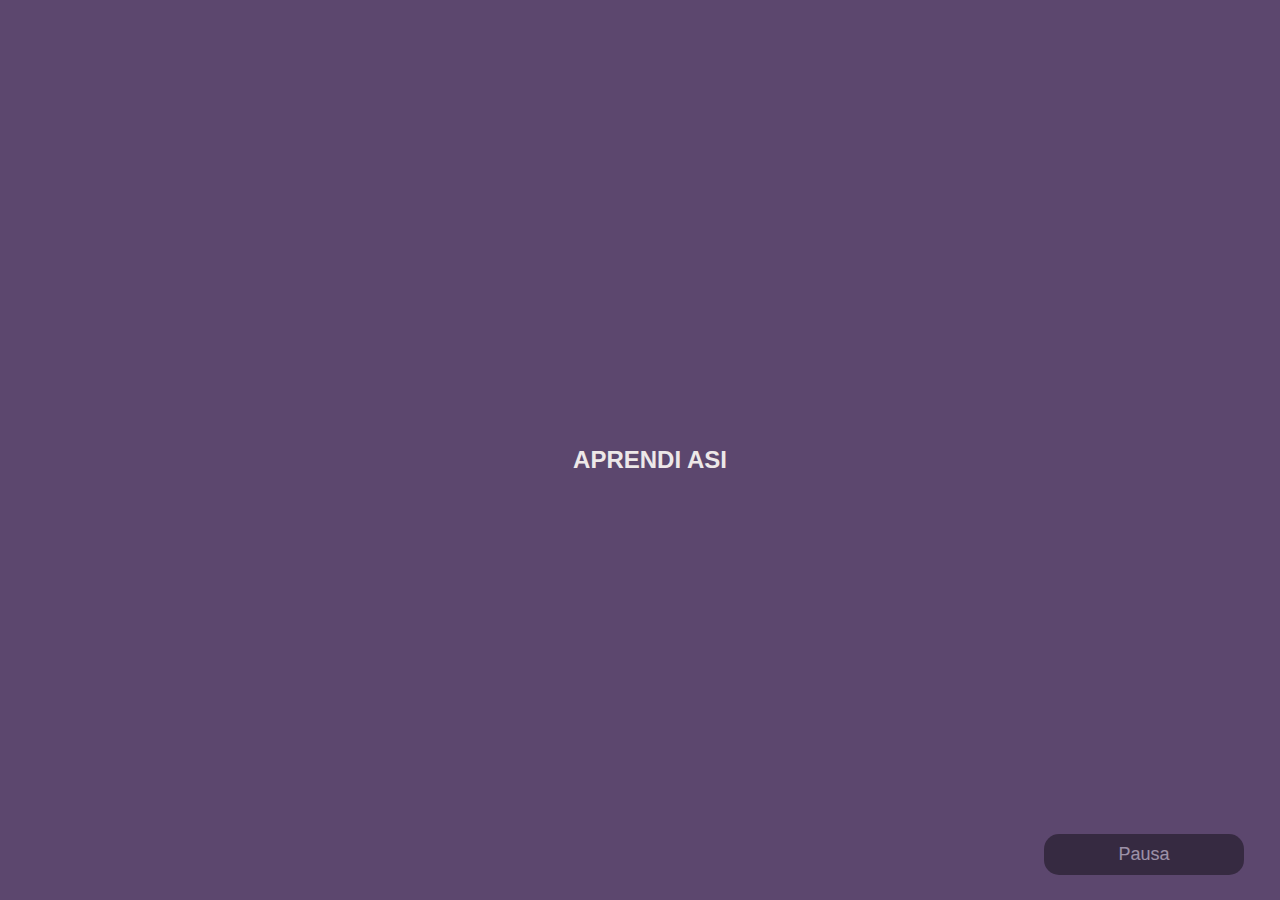
==== index.html @ 748869e6 "hace funcionar div de video con overlay" ====
<!doctype html>
<html lang="es">
<head>
    <meta charset="UTF-8">
    <meta name="viewport" content="width=device-width, initial-scale=1.0">
    <title>Document</title>
    <link rel="stylesheet" href="styles.css">
</head>
<body>
    <section class="scroll-wrapper">
        

        <article class="scroll-element">

            <div class="video-container">
                <video autoplay muted loop id="videoUno" onclick="myFunction()">
                    <source src="video/01-exterior.mp4" type="video/mp4" />
                </video>
                <div class="caption">
                    <div class="caja-texto">
                    <h2>APRENDI ASI</h2>
                </div>
                    <button id="myBtn" onclick="myFunction()">Pausa</button>
                </div>
            </div>
        </article>
        <article class="scroll-element">
            <h1>
                Pag2
            </h1>
            <p>
                Lorem, ipsum dolor sit amet consectetur adipisicing elit. Rerum, vitae minus impedit minima natus dolore? Impedit velit sequi, doloremque aut, corporis culpa alias quas quasi quos necessitatibus fuga dolorum! Est.
            </p>
        </article>
        <article class="scroll-element">
            <h1>
                Pag3
            </h1>
            <p>
                Lorem, ipsum dolor sit amet consectetur adipisicing elit. Rerum, vitae minus impedit minima natus dolore? Impedit velit sequi, doloremque aut, corporis culpa alias quas quasi quos necessitatibus fuga dolorum! Est.
            </p>
        </article>
    </section>


    <script src="scripts.js"></script>

</body>
</html>
---- styles.css ----
* {
    margin: 0;
    box-sizing: border-box;
    font-family: Arial, Helvetica, sans-serif;
}

.scroll-wrapper {
    height: 100vh;
    height: 100dvh;
    overflow-y: scroll;
    scroll-snap-type: y mandatory;
}

.scroll-element {
    height: 100vh;
    scroll-snap-align: start;
    overflow: hidden;
}

/* Style the video: 100% width and height to cover the entire window 
#myVideo {
    position: static;
    right: 0;
    top: 0;
    min-width: 100%;
    min-height: 100%;
    z-index: -1;
    overflow: hidden;
  }

  */
  
  /* Add some content at the bottom of the video/page */
  .content {
    position: relative;
    right: 0;
    top: 0;
    z-index: 1;
    height: 100dvh;
    width: 80%;
    background: linear-gradient(to right, #000000dd, #00000000);
    color: #f1f1f1;
    line-height: 2em;
    padding: 0dvh 10dvw;
  }

  
  
  /* Style the button used to pause/play the video */
  #myBtn {
    width: 200px;
    font-size: 18px;
    padding: 10px;
    border: none;
    border-radius: 15px;
    background: #000;
    color: #fff;
    cursor: pointer;
    opacity: 40%;
    position: relative;
    top: 90%;
    left: 90%;
    transform: translateX(-50%);
  }
  
  #myBtn:hover {
    background: #ddd;
    color: black;
  }



  /* VIDEO CONTAINER */

.video-container {
    height: 100%;
    width: 100%;
    position: relative;
}

.video-container video {
  width: 100%;
  height: 100%;
  position: absolute;
  object-fit: cover;
  z-index: 0;
}

/* Just styling the content of the div, the *magic* in the previous rules */
.video-container .caption {
  height: 100dvh;
  color: #f1f1f1;
  line-height: 2em;
  padding: 0dvh;
  z-index: 1;
  position: relative;
  color: #ede8e8;
  padding: 10px;
  background: #301647c9;
}

.video-container .caja-texto {
  position: relative;
  z-index: 1;
  width: 100cqw;
  top: 50dvh;
  -ms-transform: translateY(-50%);
  transform: translateY(-50%);
  text-align: center;
}


.video-container .caja-texto p, h1 {
  line-height: 2em;
  margin-bottom: 1em;
  z-index: 1;
}
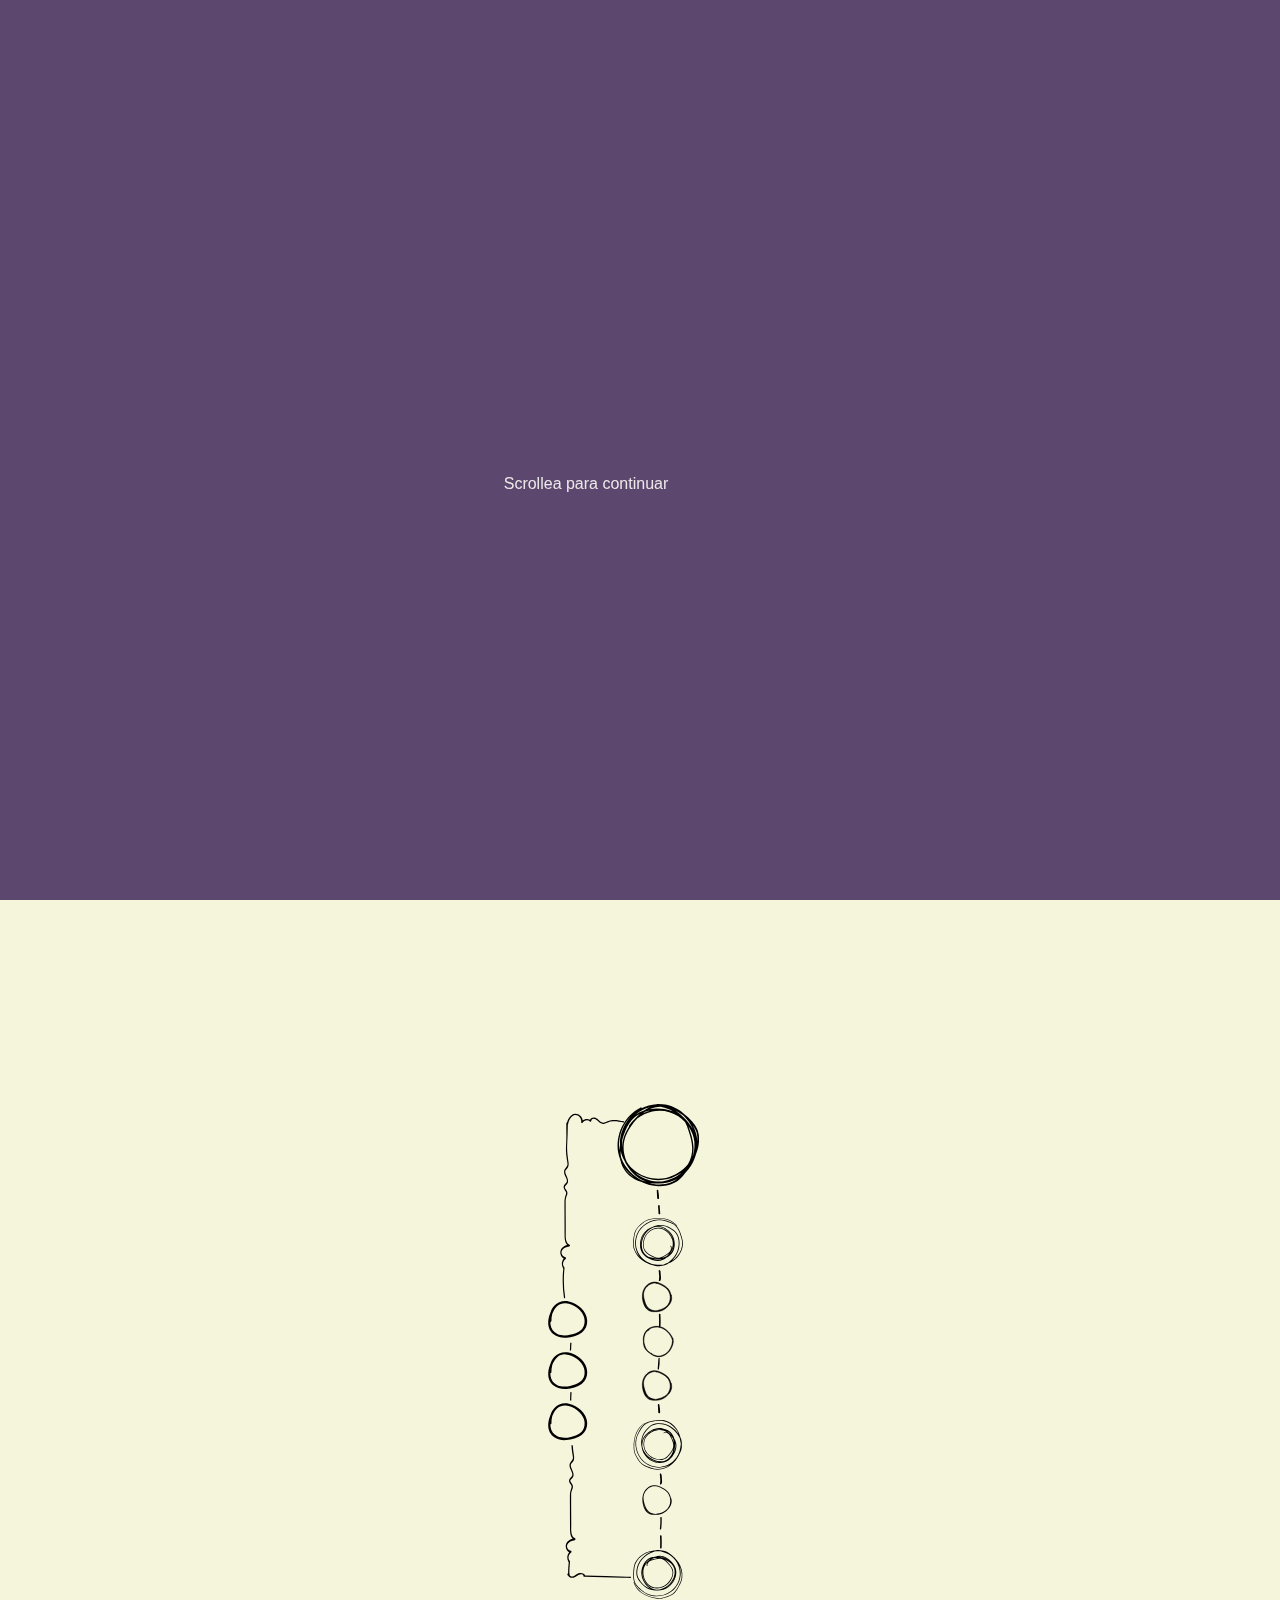
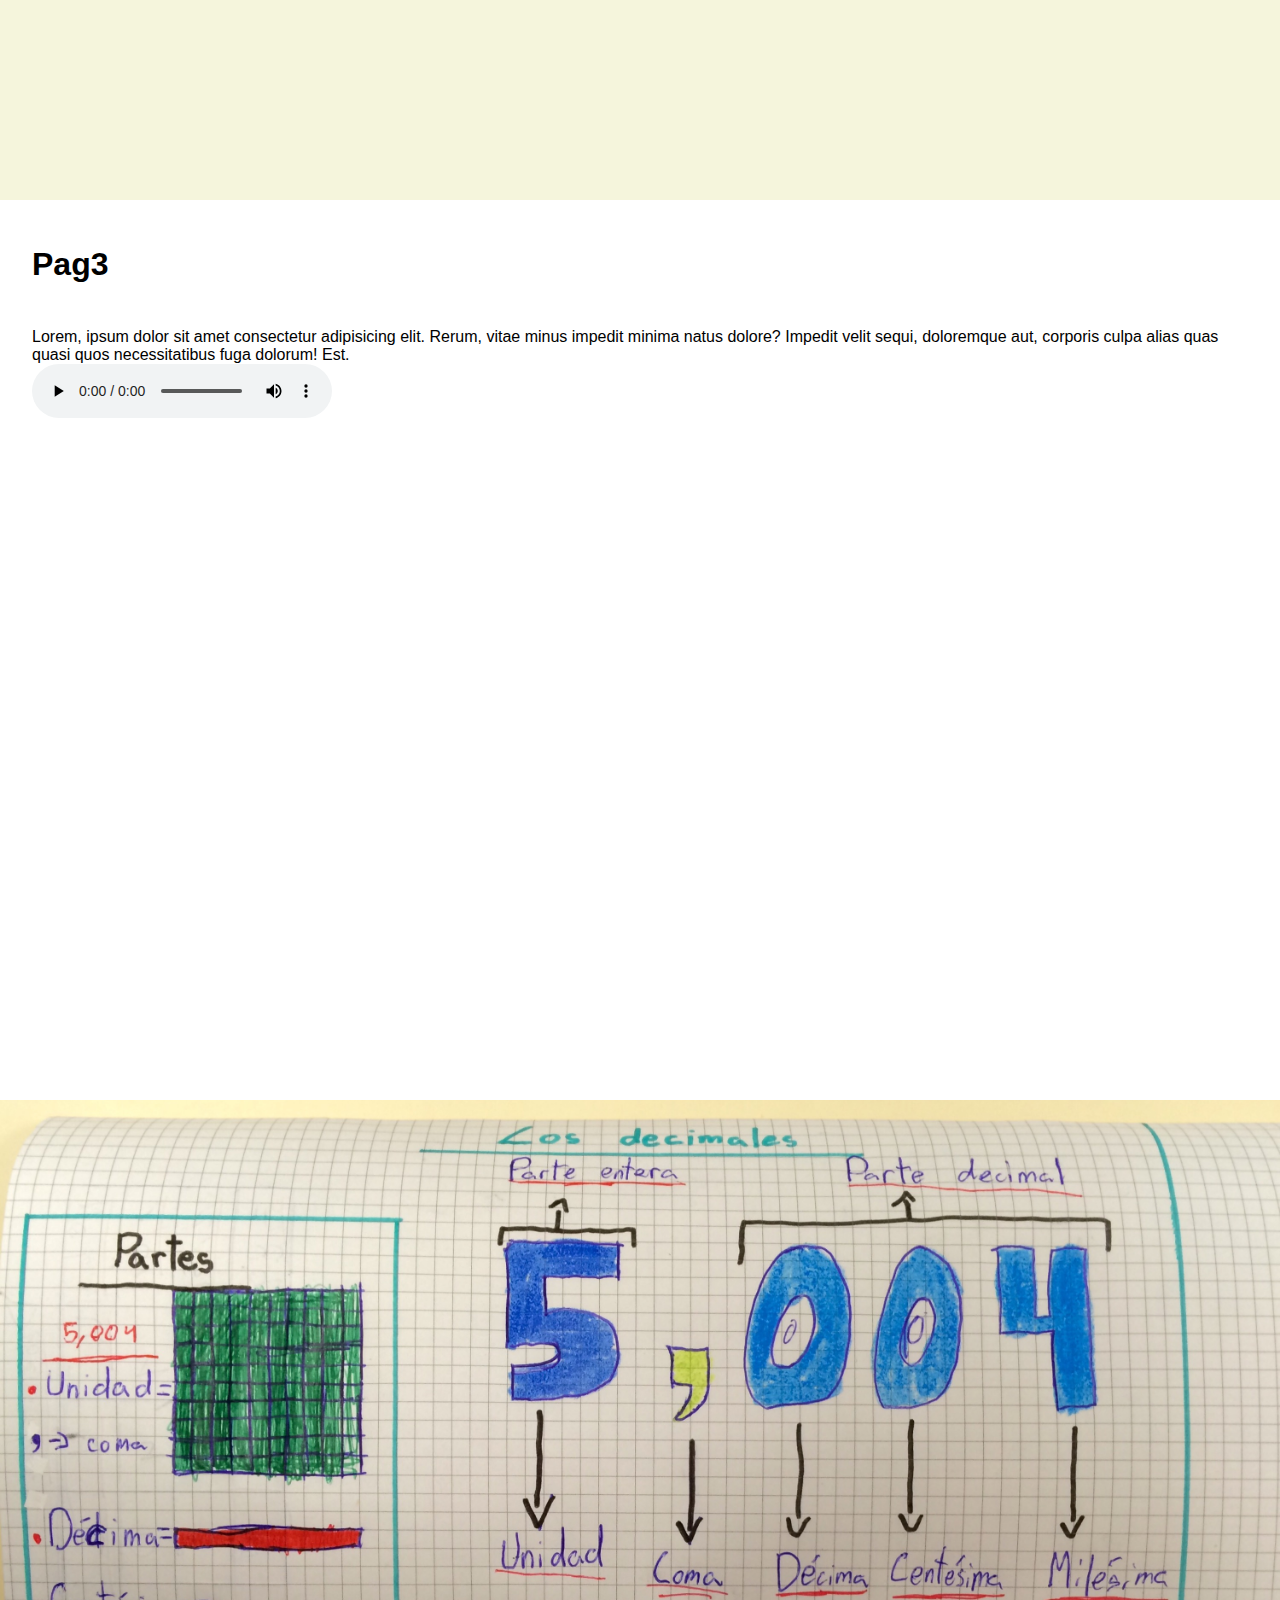
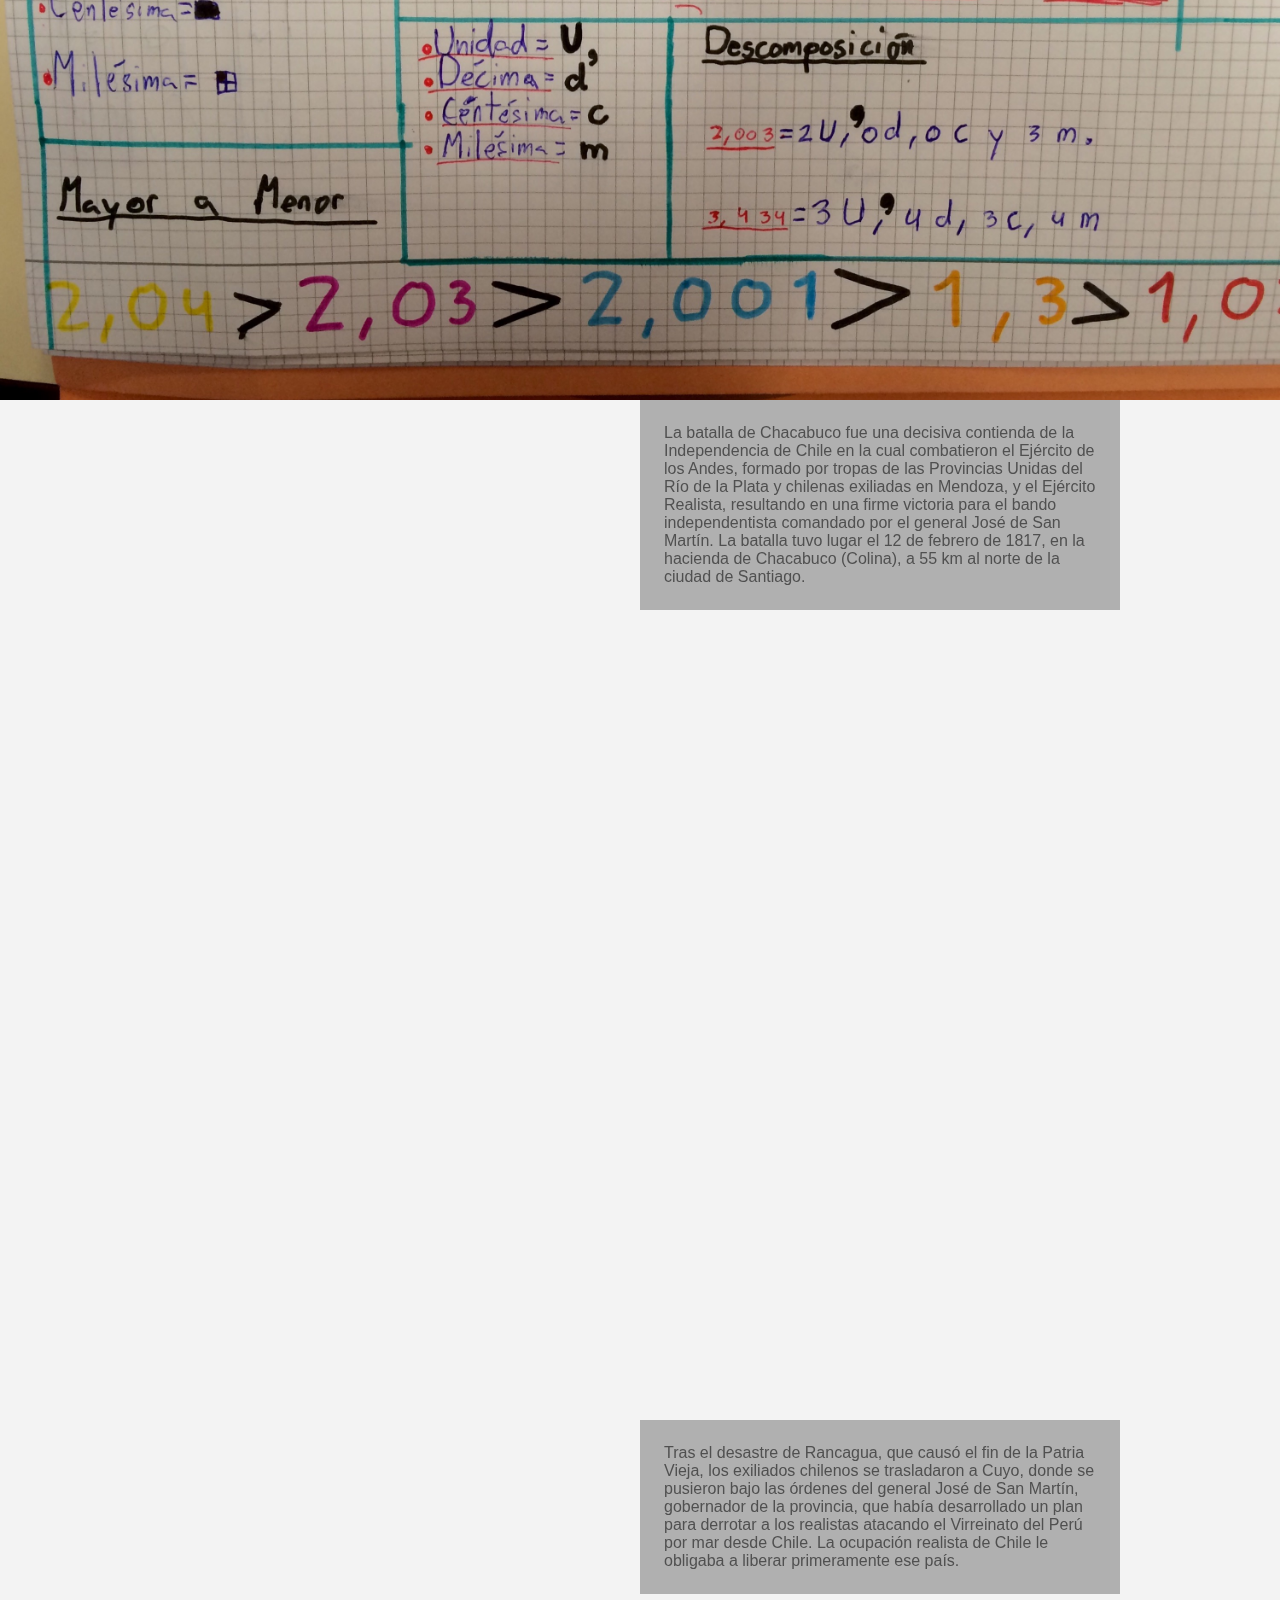
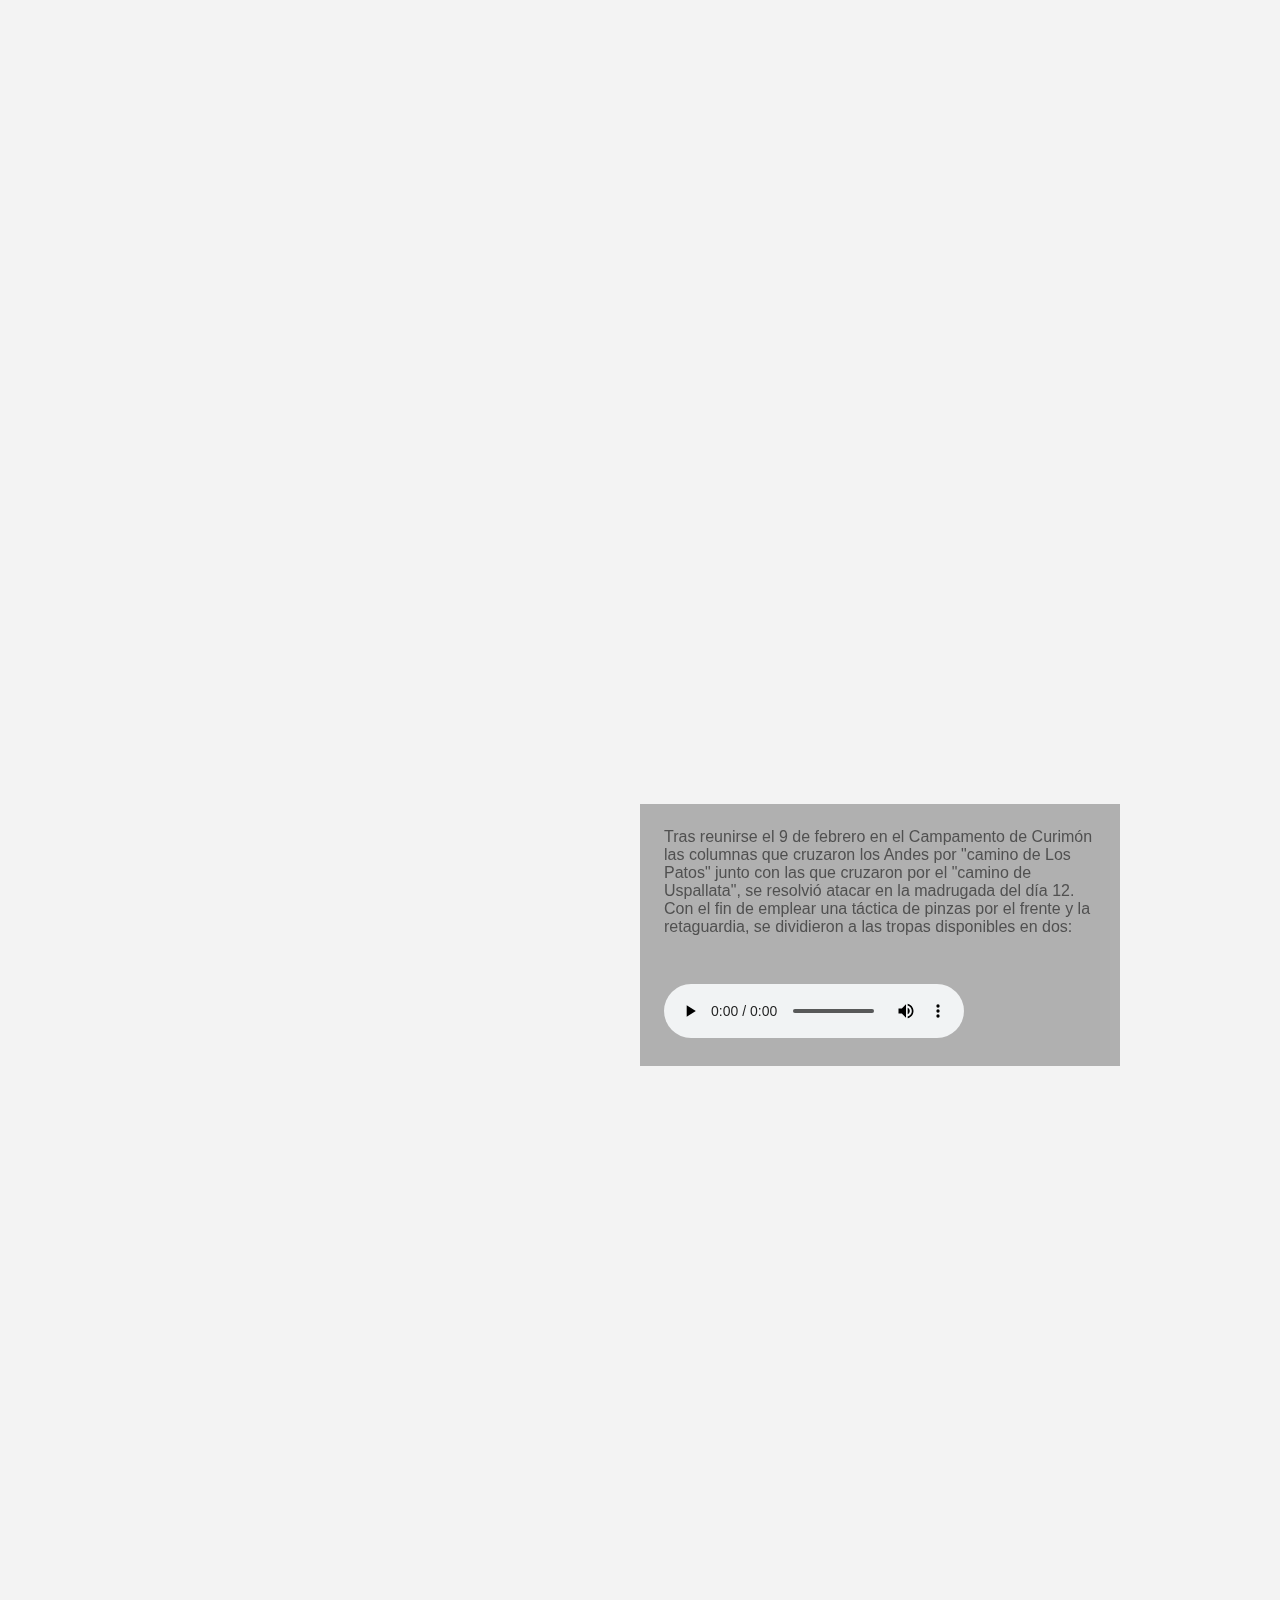
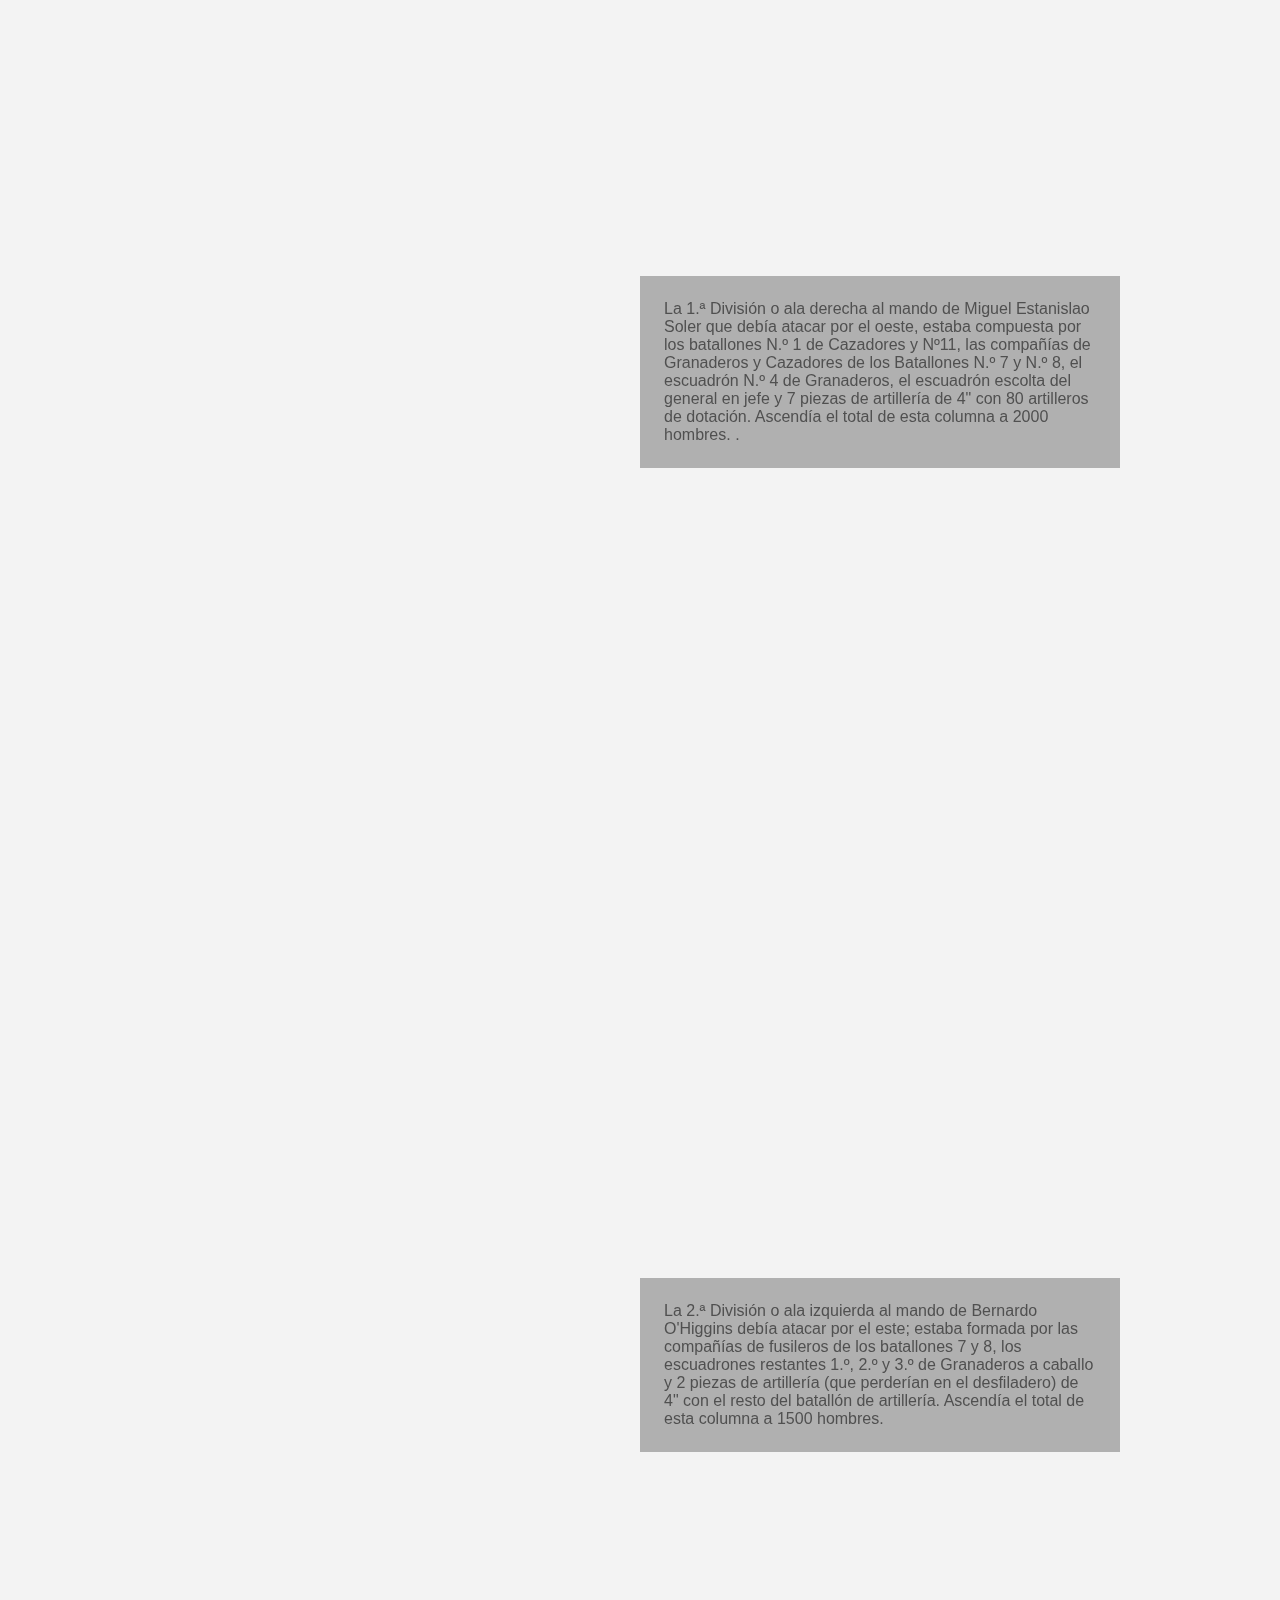
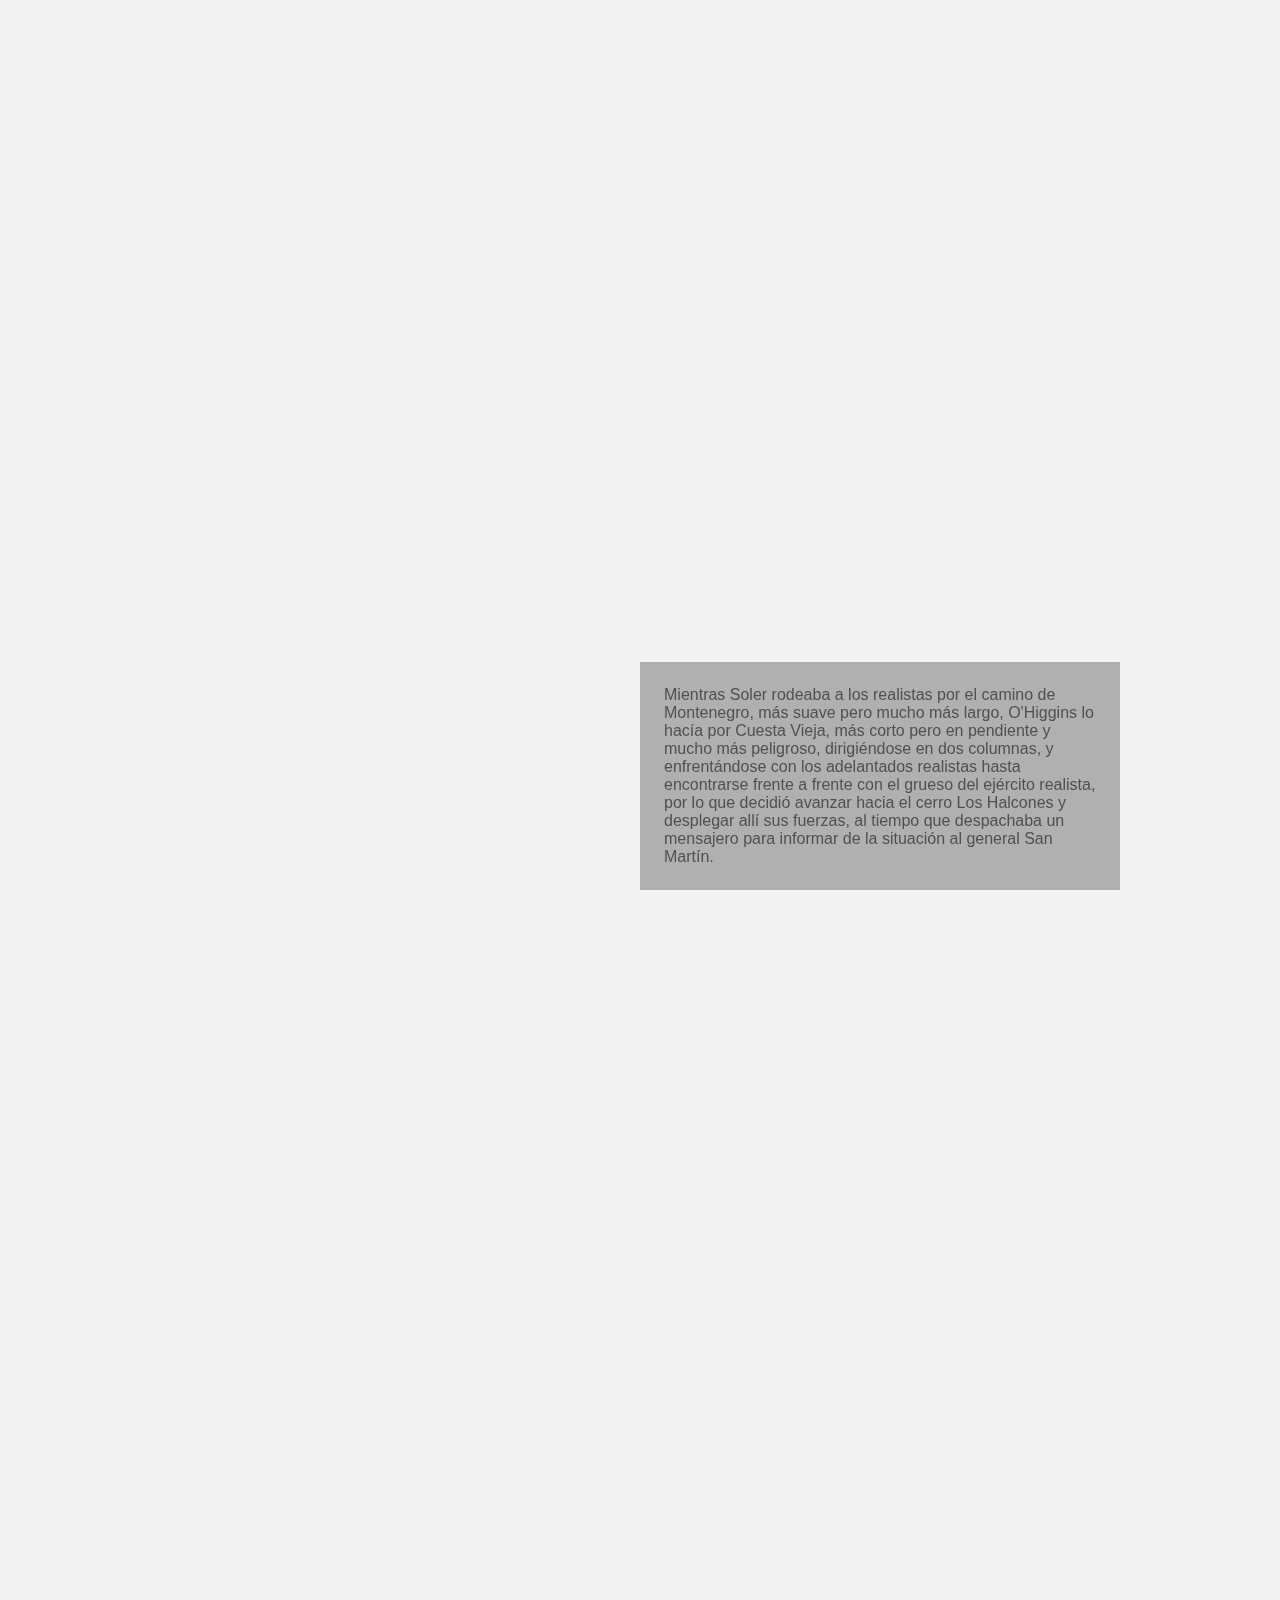
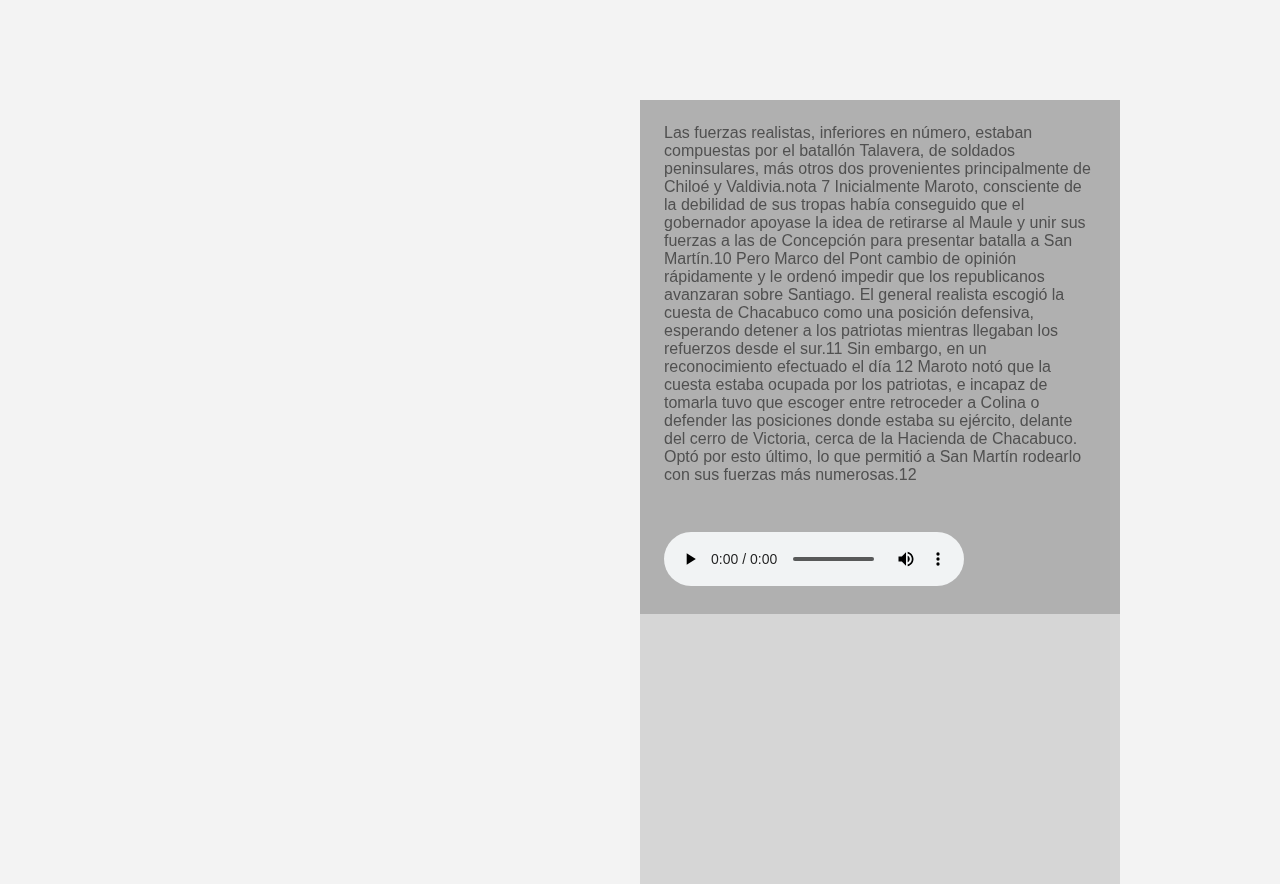
==== commit e3aaaefe: "corrige scripts" ====
--- a/index.html
+++ b/index.html
@@ -5,45 +5,167 @@
     <meta name="viewport" content="width=device-width, initial-scale=1.0">
     <title>Document</title>
     <link rel="stylesheet" href="styles.css">
+    <link rel="stylesheet" href="scrollys.css">
+    <link
+    rel="stylesheet"
+    href="https://cdn.jsdelivr.net/npm/@vime/core@^5/themes/default.css"
+    />
+    <link
+    rel="stylesheet"
+    href="https://cdn.jsdelivr.net/npm/@vime/core@^5/themes/light.css"
+    />
+  
+
 </head>
 <body>
-    <section class="scroll-wrapper">
-        
+  <main>
 
-        <article class="scroll-element">
+    <section class="vh100">
+        <div class="video-container" onclick="myFunction()">
+          <video autoplay muted loop id="videoUno" >
+            <source src="video/01-exterior.mp4" type="video/mp4" />
+          </video>
+          
+          <div class="caption">
+            <div class="caja-texto" style="max-width: 90vw;">
+              <p>
+              <img style="max-height: 15vh; max-width: 90vw;" src="https://loaprendimosasi.my.canva.site/images/6c70f011509b81d2789401a1f69ea24f.png" alt="">
+              </p>
+               <p>Scrollea para continuar</p>
+            </div>
+          </div>
+        </div>
+      </section>
 
-            <div class="video-container">
-                <video autoplay muted loop id="videoUno" onclick="myFunction()">
-                    <source src="video/01-exterior.mp4" type="video/mp4" />
-                </video>
-                <div class="caption">
-                    <div class="caja-texto">
-                    <h2>APRENDI ASI</h2>
-                </div>
-                    <button id="myBtn" onclick="myFunction()">Pausa</button>
-                </div>
-            </div>
-        </article>
-        <article class="scroll-element">
-            <h1>
-                Pag2
-            </h1>
+      <section class="vh100 mapa">
+        <div class="esquema">
+          <img src="img/diagrama.svg" alt="" style="width: 300px;">
+        </div>
+      </section>
+
+      <section class="vh100 p2">
+        <div class="container">
+        <h1>Pag3</h1>
+        <p>
+            Lorem, ipsum dolor sit amet consectetur adipisicing elit. Rerum, vitae minus impedit minima natus dolore? Impedit velit sequi, doloremque aut, corporis culpa alias quas quasi quos necessitatibus fuga dolorum! Est.
+        </p>
+        <audio controls>
+            <source src="assets/grenade-bounce.mp3">
+        </audio>
+    </div>
+    </section>
+
+    <section id="scrolly">
+        <div class="sticky-thing">
+          <p></p>
+        </div>
+
+        <aside>
+          <div class="step" style="position: 50% 50%;" data-step="La batalla" data-size="110%" data-position="50% 50%">
+            <p>La batalla de Chacabuco fue una decisiva contienda de la Independencia de Chile en la cual combatieron el Ejército de los Andes, formado por tropas de las Provincias Unidas del Río de la Plata y chilenas exiliadas en Mendoza, y el Ejército Realista, resultando en una firme victoria para el bando independentista comandado por el general José de San Martín. La batalla tuvo lugar el 12 de febrero de 1817, en la hacienda de Chacabuco (Colina), a 55 km al norte de la ciudad de Santiago. </p>
+          </div>
+          <div class="step" data-step="Antecedentes" data-size="180%" data-position="80% 50%">
+            <p>Tras el desastre de Rancagua, que causó el fin de la Patria Vieja, los exiliados chilenos se trasladaron a Cuyo, donde se pusieron bajo las órdenes del general José de San Martín, gobernador de la provincia, que había desarrollado un plan para derrotar a los realistas atacando el Virreinato del Perú por mar desde Chile. La ocupación realista de Chile le obligaba a liberar primeramente ese país.</p>
+          </div>
+          <div class="step" data-step="Batalla" data-size="200%" data-position="10% 80%">
+            <p>Tras reunirse el 9 de febrero en el Campamento de Curimón las columnas que cruzaron los Andes por "camino de Los Patos" junto con las que cruzaron por el "camino de Uspallata", se resolvió atacar en la madrugada del día 12. Con el fin de emplear una táctica de pinzas por el frente y la retaguardia, se dividieron a las tropas disponibles en dos:
+            </p>
             <p>
-                Lorem, ipsum dolor sit amet consectetur adipisicing elit. Rerum, vitae minus impedit minima natus dolore? Impedit velit sequi, doloremque aut, corporis culpa alias quas quasi quos necessitatibus fuga dolorum! Est.
+            <audio controls>
+                <source src="assets/grenade-bounce.mp3" type="audio/mpeg">
+                Your browser does not support the audio tag.
+              </audio>
             </p>
-        </article>
-        <article class="scroll-element">
-            <h1>
-                Pag3
-            </h1>
+          </div>
+          <div class="step" data-step="Batalla" data-size="180%" data-position="80% 90%">
+            <p>La 1.ª División o ala derecha al mando de Miguel Estanislao Soler que debía atacar por el oeste, estaba compuesta por los batallones N.º 1 de Cazadores y Nº11, las compañías de Granaderos y Cazadores de los Batallones N.º 7 y N.º 8, el escuadrón N.º 4 de Granaderos, el escuadrón escolta del general en jefe y 7 piezas de artillería de 4" con 80 artilleros de dotación. Ascendía el total de esta columna a 2000 hombres.
+              .</p>
+          </div>
+          <div class="step" data-step="Batalla" data-size="180%" data-position="10% 90%">
+            <p>La 2.ª División o ala izquierda al mando de Bernardo O'Higgins debía atacar por el este; estaba formada por las compañías de fusileros de los batallones 7 y 8, los escuadrones restantes 1.º, 2.º y 3.º de Granaderos a caballo y 2 piezas de artillería (que perderían en el desfiladero) de 4" con el resto del batallón de artillería. Ascendía el total de esta columna a 1500 hombres.</p>
+          </div>
+          <div class="step" data-step=" " data-size="190%" data-position="80% 50%">
+            <p>Mientras Soler rodeaba a los realistas por el camino de Montenegro, más suave pero mucho más largo, O'Higgins lo hacía por Cuesta Vieja, más corto pero en pendiente y mucho más peligroso, dirigiéndose en dos columnas, y enfrentándose con los adelantados realistas hasta encontrarse frente a frente con el grueso del ejército realista, por lo que decidió avanzar hacia el cerro Los Halcones y desplegar allí sus fuerzas, al tiempo que despachaba un mensajero para informar de la situación al general San Martín.
+
+            </p>
+          </div>
+          <div class="step" data-step="" data-size="180%" data-position="10% 90%" style="padding-bottom: 30vh;">
+            <p>Las fuerzas realistas, inferiores en número, estaban compuestas por el batallón Talavera, de soldados peninsulares, más otros dos provenientes principalmente de Chiloé y Valdivia.nota 7​ Inicialmente Maroto, consciente de la debilidad de sus tropas había conseguido que el gobernador apoyase la idea de retirarse al Maule y unir sus fuerzas a las de Concepción para presentar batalla a San Martín.10​ Pero Marco del Pont cambio de opinión rápidamente y le ordenó impedir que los republicanos avanzaran sobre Santiago. El general realista escogió la cuesta de Chacabuco como una posición defensiva, esperando detener a los patriotas mientras llegaban los refuerzos desde el sur.11​ Sin embargo, en un reconocimiento efectuado el día 12 Maroto notó que la cuesta estaba ocupada por los patriotas, e incapaz de tomarla tuvo que escoger entre retroceder a Colina o defender las posiciones donde estaba su ejército, delante del cerro de Victoria, cerca de la Hacienda de Chacabuco. Optó por esto último, lo que permitió a San Martín rodearlo con sus fuerzas más numerosas.12​
+            </p>
             <p>
-                Lorem, ipsum dolor sit amet consectetur adipisicing elit. Rerum, vitae minus impedit minima natus dolore? Impedit velit sequi, doloremque aut, corporis culpa alias quas quasi quos necessitatibus fuga dolorum! Est.
+              <audio controls>
+                <source src="assets/grenade-bounce.mp3" type="audio/mpeg">
+                Your browser does not support the audio tag.
+              </audio>
             </p>
-        </article>
-    </section>
+          </div>
+        </aside>
+      </section>
+
+    
+    </main>
 
 
     <script src="scripts.js"></script>
+    <div class='debug'></div>
+    
+    <!-- Vime video player -->
+    <script
+        type="module"
+        src="https://cdn.jsdelivr.net/npm/@vime/core@^5/dist/vime/vime.esm.js"
+    ></script>
 
+    <!-- Intersection observer -->
+    <script src="https://unpkg.com/intersection-observer@0.5.1/intersection-observer.js"></script>
+
+    <!-- Scrollama -->
+    <script src="https://unpkg.com/scrollama"></script>
+    <script>
+    // using d3 for convenience
+    var main = document.querySelector("main");
+    var scrolly = main.querySelector("#scrolly");
+    var sticky = scrolly.querySelector(".sticky-thing");
+    var article = scrolly.querySelector("aside");
+    var steps = article.querySelectorAll(".step");
+
+    // initialize the scrollama
+    var scroller = scrollama();
+
+    // scrollama event handlers
+    function handleStepEnter(response) {
+    // response = { element, direction, index }
+    var el = response.element;
+
+    // remove is-active from all steps
+    // then add is-active to this step
+    steps.forEach(step => step.classList.remove('is-active'));
+    el.classList.add('is-active');
+
+    // update graphic based on step
+    sticky.querySelector("p").innerText = el.dataset.step;
+    sticky.style.backgroundSize = el.dataset.size;
+    sticky.style.backgroundPosition = el.dataset.position;
+  }
+
+  function init() {
+    // 2. setup the scroller passing options
+    // 		this will also initialize trigger observations
+    // 3. bind scrollama event handlers (this can be chained like below)
+    scroller
+      .setup({
+        step: "#scrolly aside .step",
+        offset: 0.6,
+        debug: false
+      })
+      .onStepEnter(handleStepEnter);
+
+    // setup resize event
+    window.addEventListener("resize", scroller.resize);
+    }
+
+    // kick things off
+    init();
+    </script>
+   
 </body>
 </html>--- a/styles.css
+++ b/styles.css
@@ -1,73 +1,40 @@
+:root {
+  --violeta: #301647;
+  --beige: beige;
+}
+
 * {
     margin: 0;
     box-sizing: border-box;
     font-family: Arial, Helvetica, sans-serif;
 }
 
-.scroll-wrapper {
+.vh100 {
     height: 100vh;
     height: 100dvh;
-    overflow-y: scroll;
-    scroll-snap-type: y mandatory;
+    width: 100%;
 }
 
-.scroll-element {
-    height: 100vh;
-    scroll-snap-align: start;
-    overflow: hidden;
+.mapa {
+    background-color: beige;
+    display: flex;
+    align-items: center;
+    justify-content: center;
 }
 
-/* Style the video: 100% width and height to cover the entire window 
-#myVideo {
-    position: static;
-    right: 0;
-    top: 0;
-    min-width: 100%;
-    min-height: 100%;
-    z-index: -1;
-    overflow: hidden;
-  }
+.flex-centrado {
+    display: flex;
+    align-items: center;
+    justify-content: center;
+}
 
-  */
-  
-  /* Add some content at the bottom of the video/page */
-  .content {
-    position: relative;
-    right: 0;
-    top: 0;
-    z-index: 1;
-    height: 100dvh;
-    width: 80%;
-    background: linear-gradient(to right, #000000dd, #00000000);
-    color: #f1f1f1;
-    line-height: 2em;
-    padding: 0dvh 10dvw;
-  }
+.m2 {
+  margin: 2em;
+}
 
-  
-  
-  /* Style the button used to pause/play the video */
-  #myBtn {
-    width: 200px;
-    font-size: 18px;
-    padding: 10px;
-    border: none;
-    border-radius: 15px;
-    background: #000;
-    color: #fff;
-    cursor: pointer;
-    opacity: 40%;
-    position: relative;
-    top: 90%;
-    left: 90%;
-    transform: translateX(-50%);
-  }
-  
-  #myBtn:hover {
-    background: #ddd;
-    color: black;
-  }
-
+.p2 {
+  padding: 2em;
+}
 
 
   /* VIDEO CONTAINER */
@@ -114,4 +81,45 @@
   line-height: 2em;
   margin-bottom: 1em;
   z-index: 1;
-}+}
+  /* Add some content at the bottom of the video/page */
+  .content {
+    position: relative;
+    right: 0;
+    top: 0;
+    z-index: 1;
+    height: 100dvh;
+    width: 80%;
+    background: linear-gradient(to right, #000000dd, #00000000);
+    color: #f1f1f1;
+    line-height: 2em;
+    padding: 0dvh 10dvw;
+  }
+
+  
+  
+  /* Style the button used to pause/play the video */
+  #myBtn {
+    width: 200px;
+    font-size: 18px;
+    padding: 10px;
+    border: none;
+    border-radius: 15px;
+    background: #000;
+    color: #fff;
+    cursor: pointer;
+    opacity: 40%;
+    position: relative;
+    top: 90%;
+    left: 90%;
+    transform: translateX(-50%);
+  }
+  
+  #myBtn:hover {
+    background: #ddd;
+    color: black;
+  }
+
+
+
+  --- a/scrollys.css
+++ b/scrollys.css
@@ -0,0 +1,63 @@
+#scrolly {
+    position: relative;
+    background-color: #f3f3f3;
+    padding: 0rem;
+  }
+
+  aside {
+    position: relative;
+    padding: 0;
+    max-width: 30rem;
+    left: 50%;
+  }
+
+  .sticky-thing {
+    position: -webkit-sticky;
+    position: sticky;
+    left: 0;
+    width: 100%;
+    margin: 0;
+    background-color: #ffffff;
+    background-image: url(img/img-01.jpg);
+    background-size: 100%;
+    background-position: 50% 50%;
+    z-index: 0;
+    top: 0vh;
+    height: 100vh;
+    /* Center everything inside */
+   
+    transition: 2s;
+  }
+
+  .sticky-thing p {
+    padding-left: 15vh;
+    padding-top: 15vh;
+    font-size: 2rem;
+    font-weight: 900;
+    color: #fff;
+    filter: drop-shadow(5px 5px 5px #05050566);
+    transition: 1s;
+  }
+
+  .step {
+    margin: 0 auto 90vh auto;
+    color: #fff;
+    background-color: #3b3b3b28;
+  }
+
+  .step:last-child {
+    margin-bottom: 0;
+  }
+
+  .step.is-active p {
+    background-color: #0f0f0f93;
+    color: #ffffff;
+  }
+
+  .step p {
+    text-align: left;
+    padding: 1.5em;
+    font-size: 1rem;
+    background-color: #0f0f0f31;
+    color: #505050;
+  }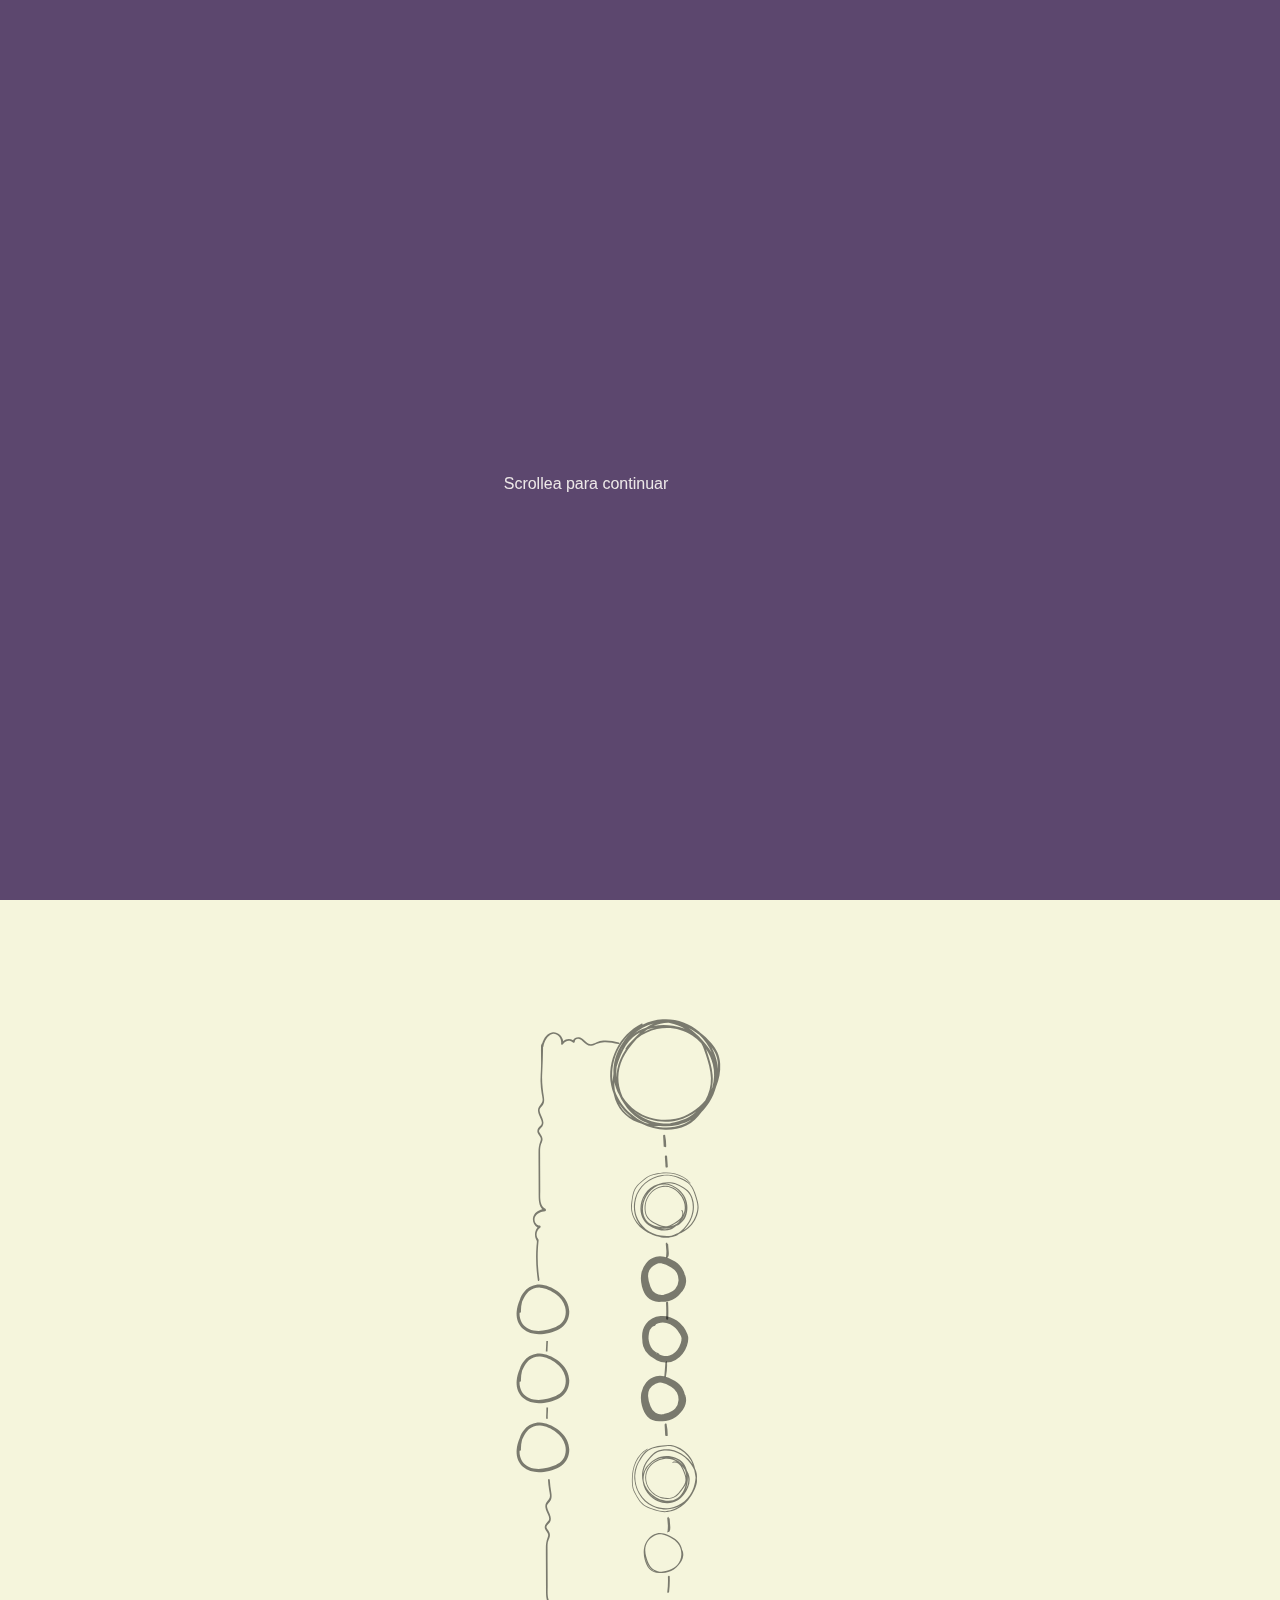
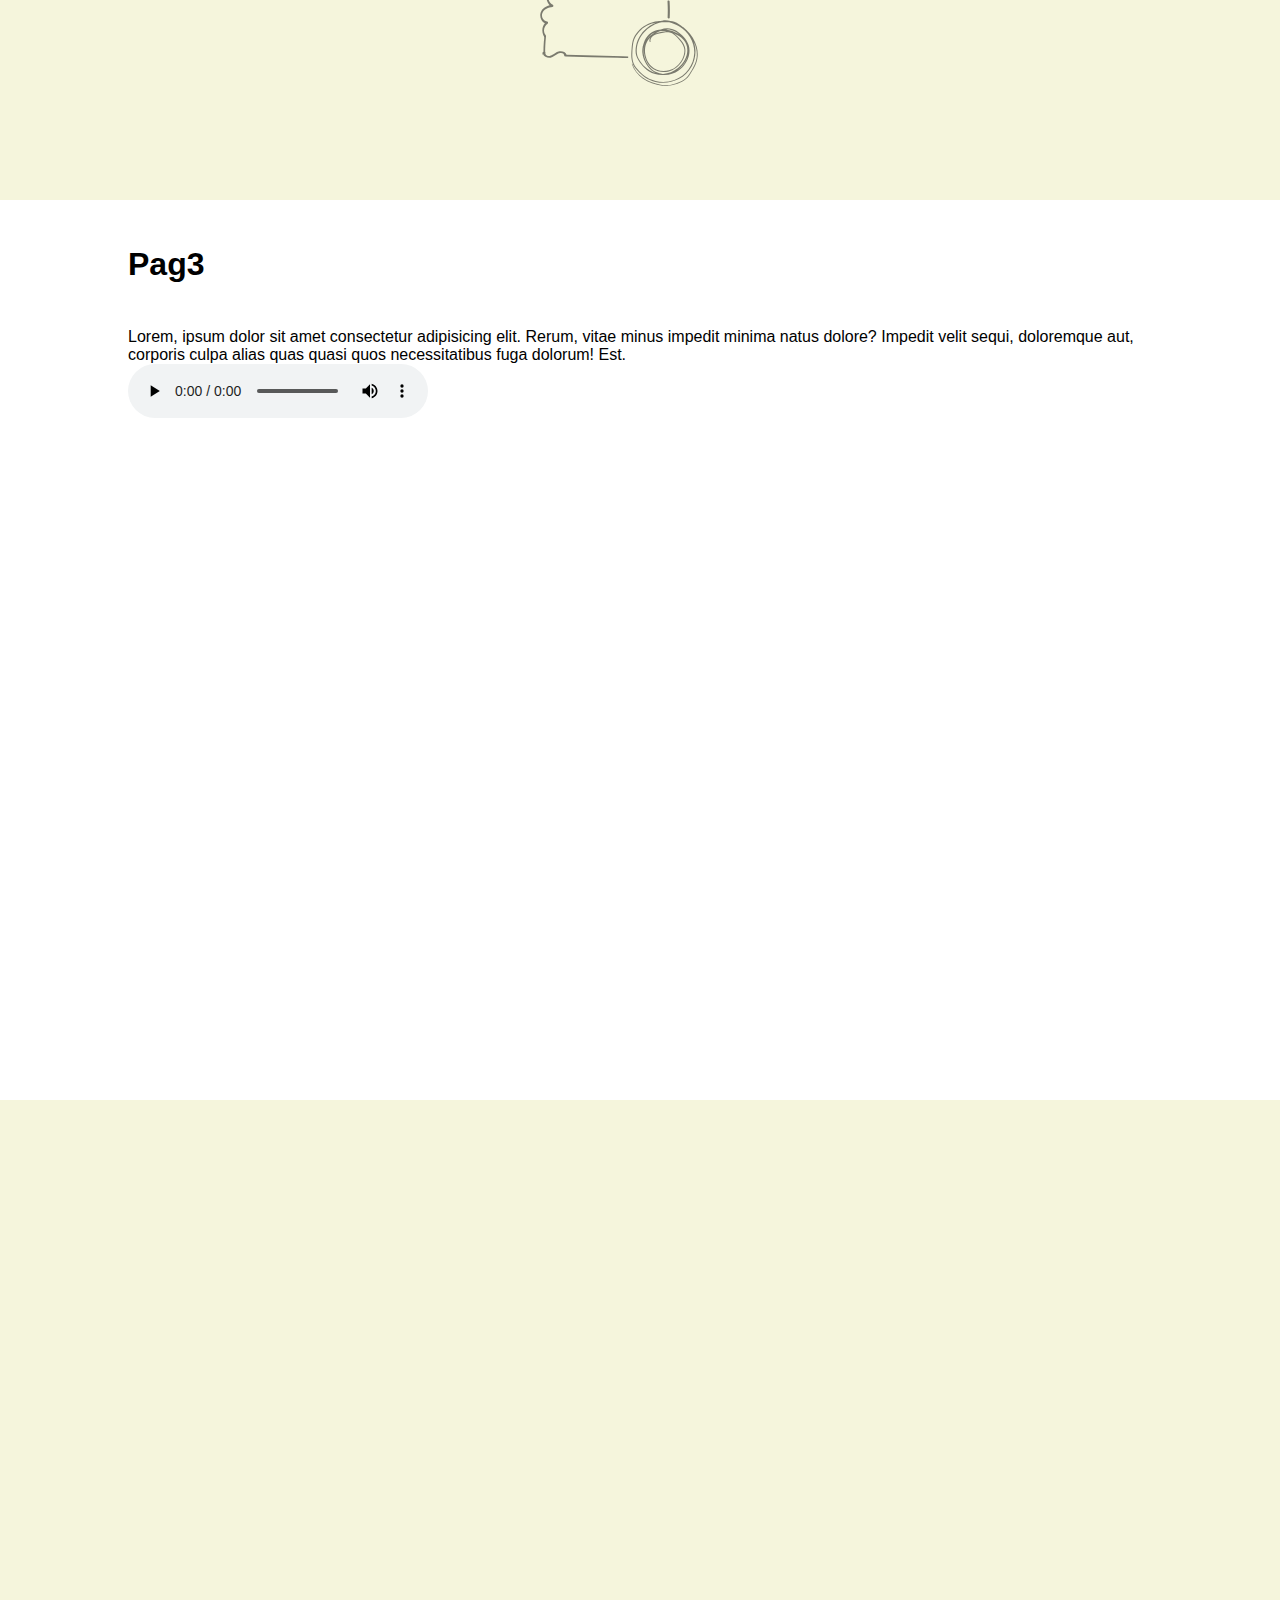
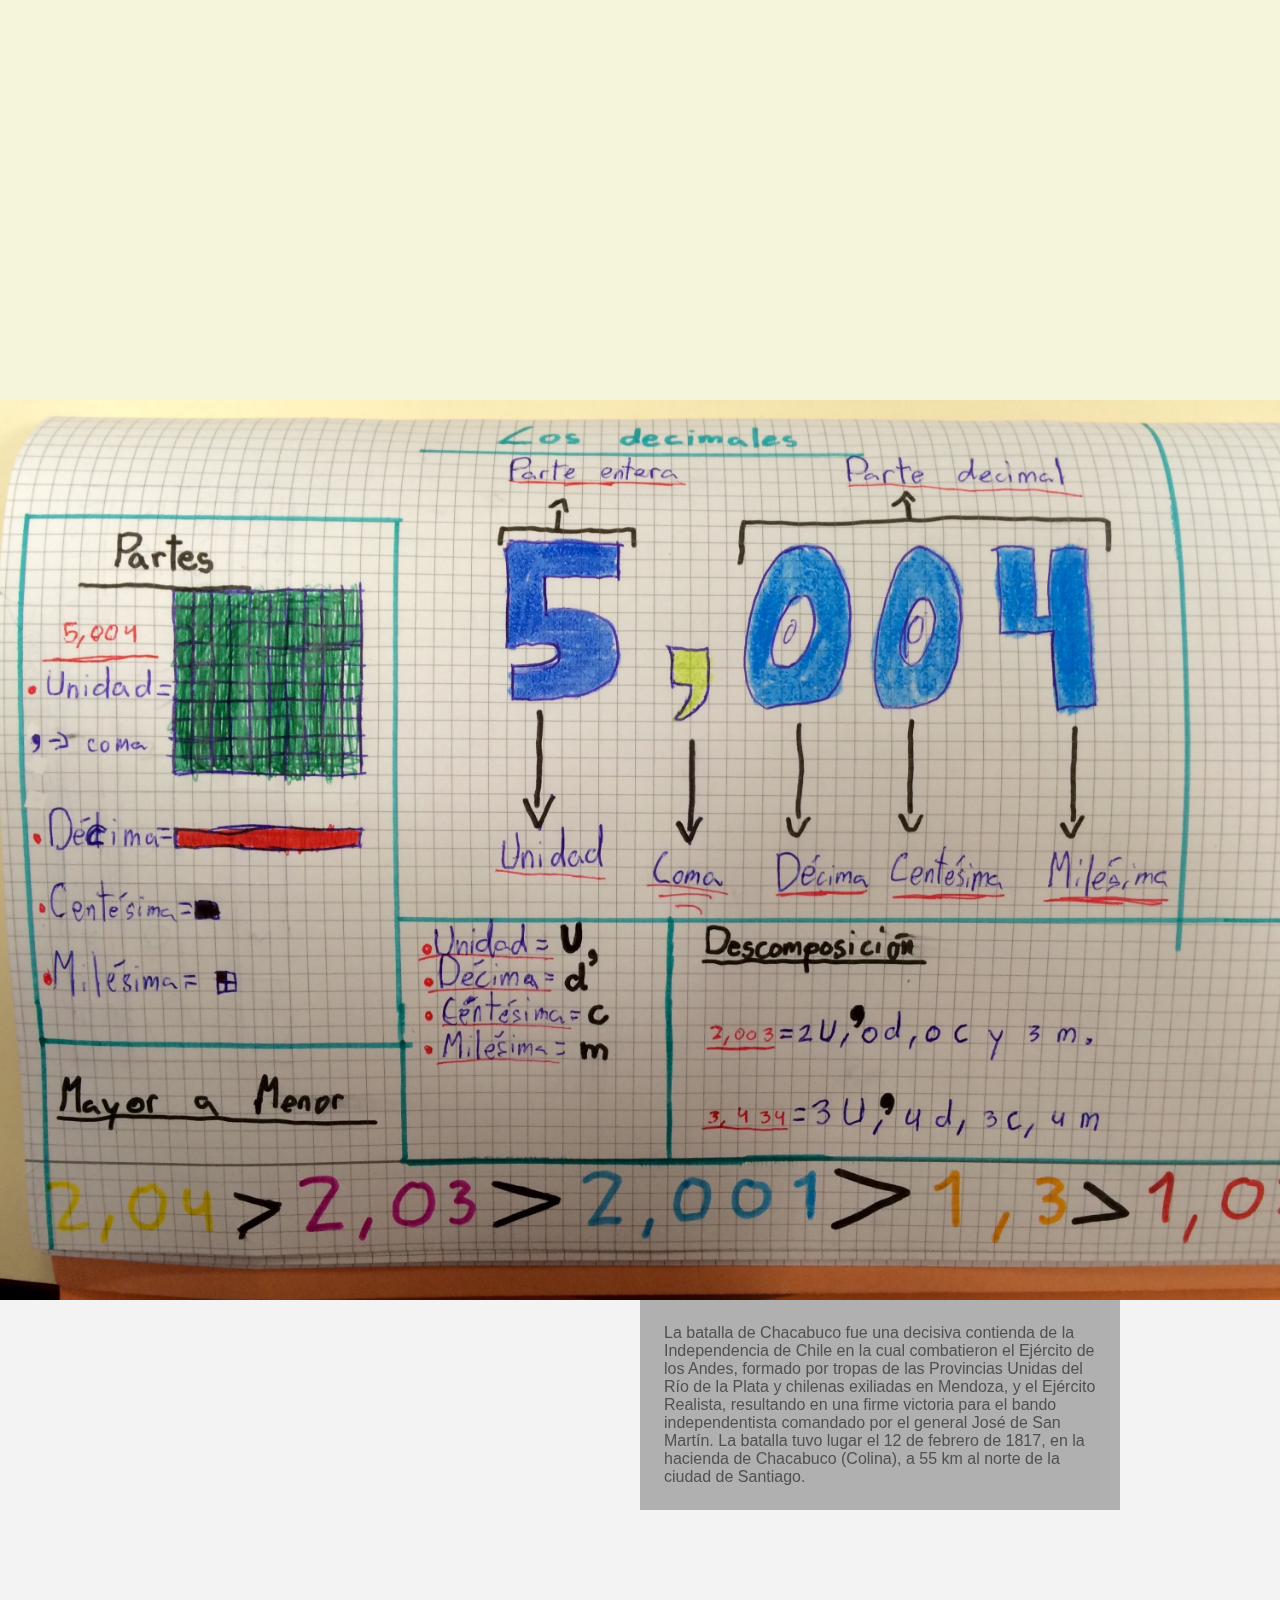
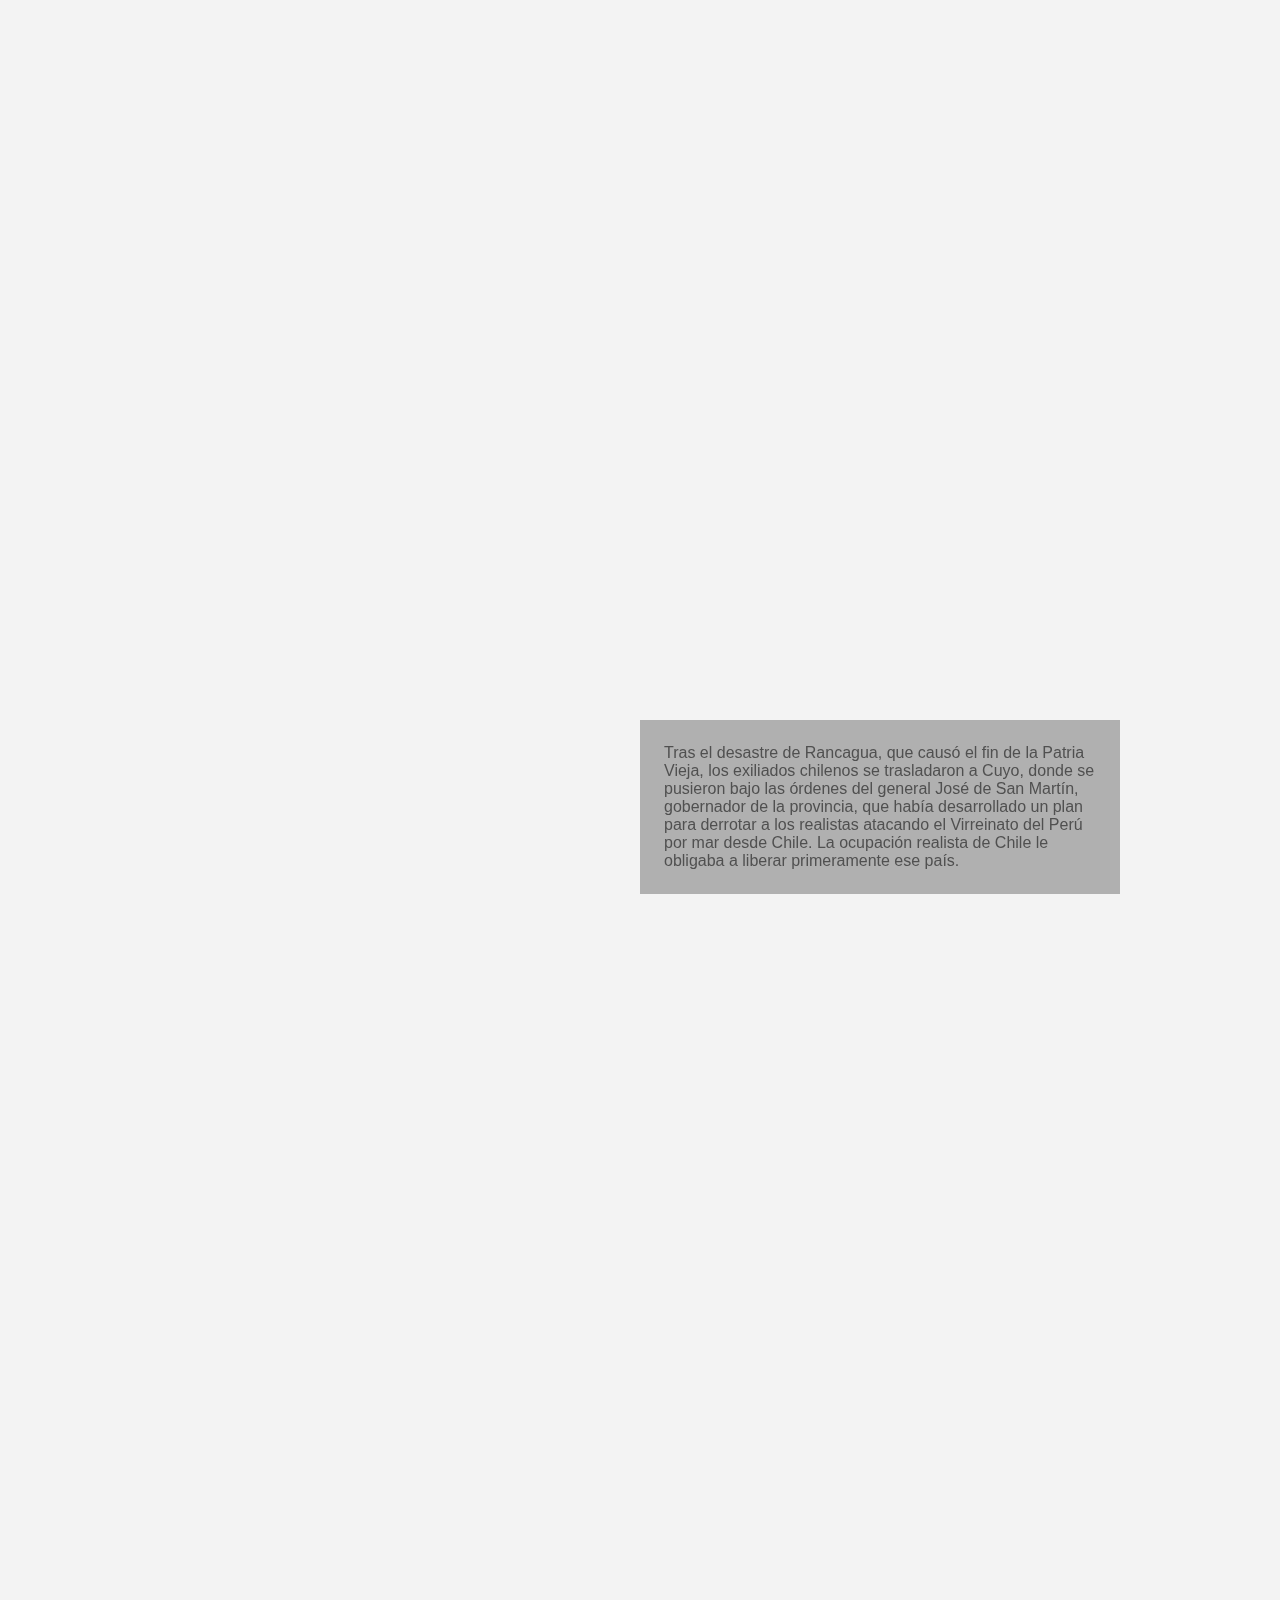
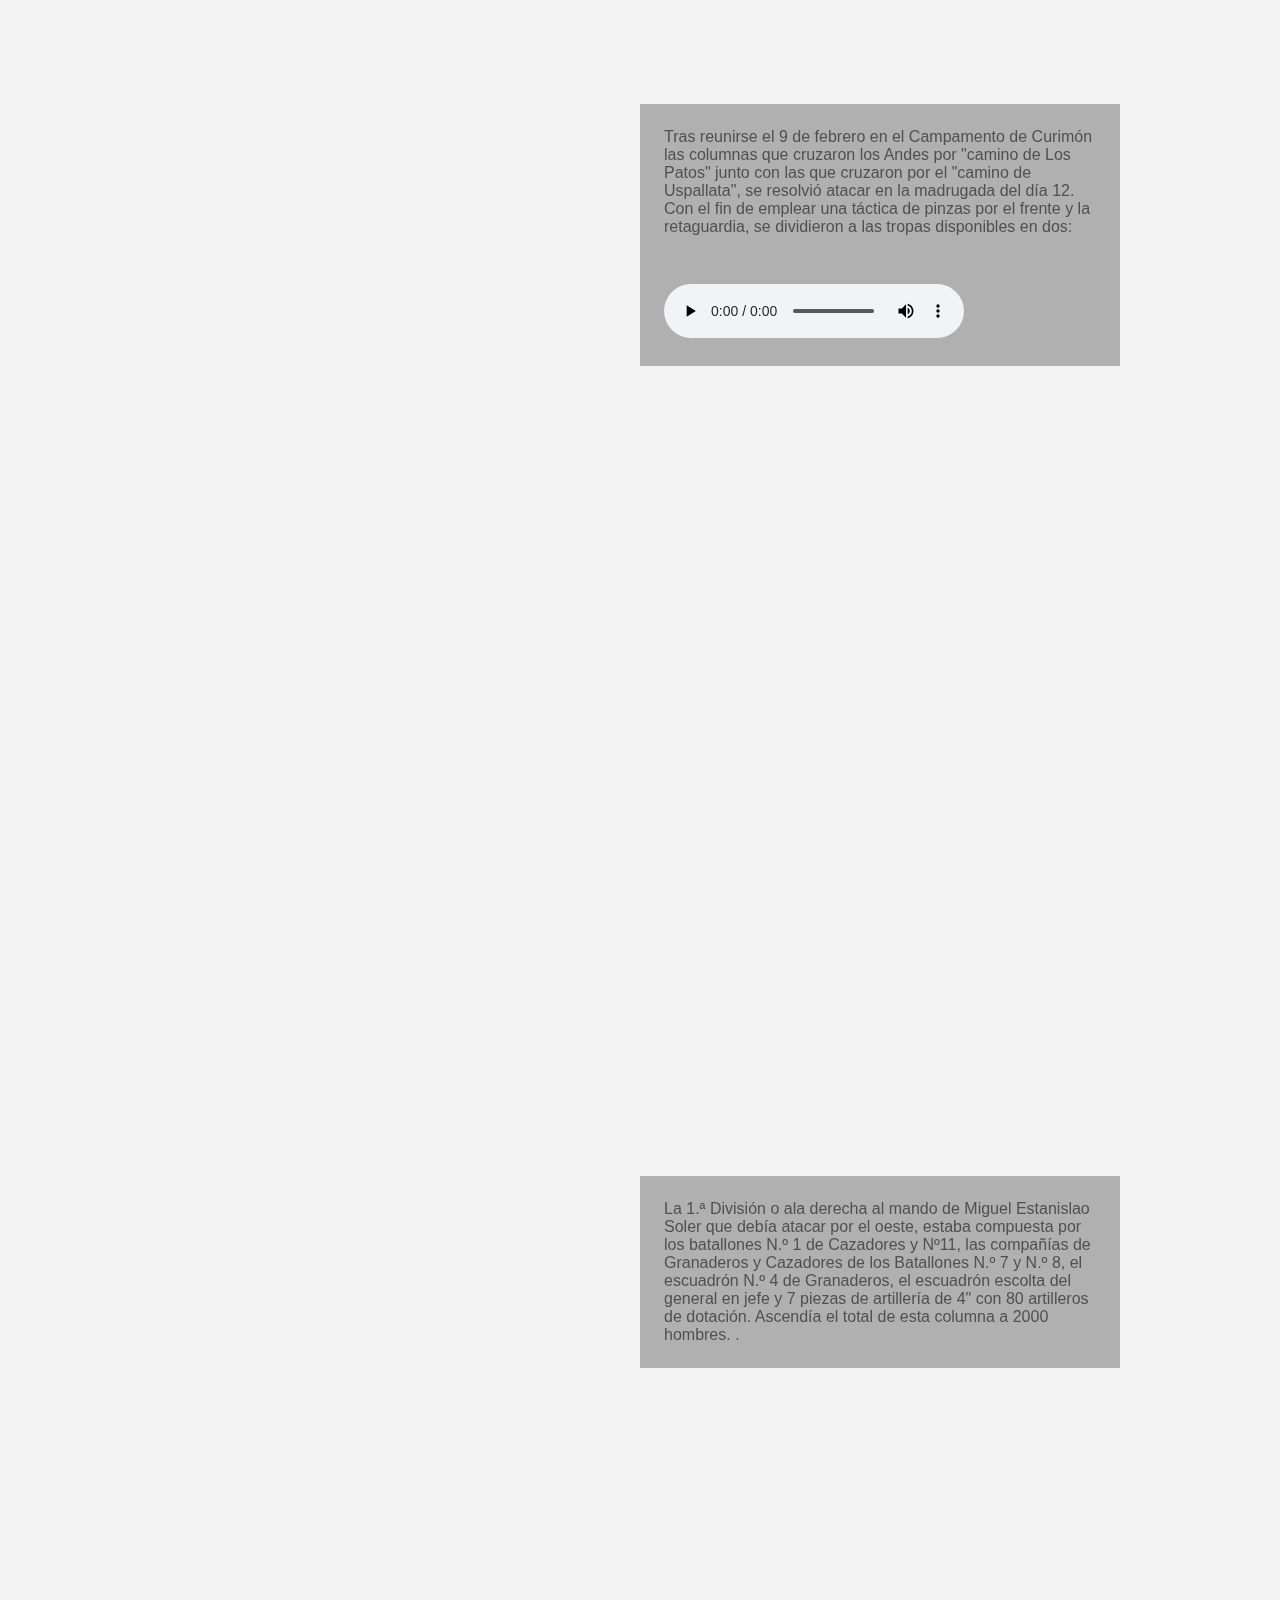
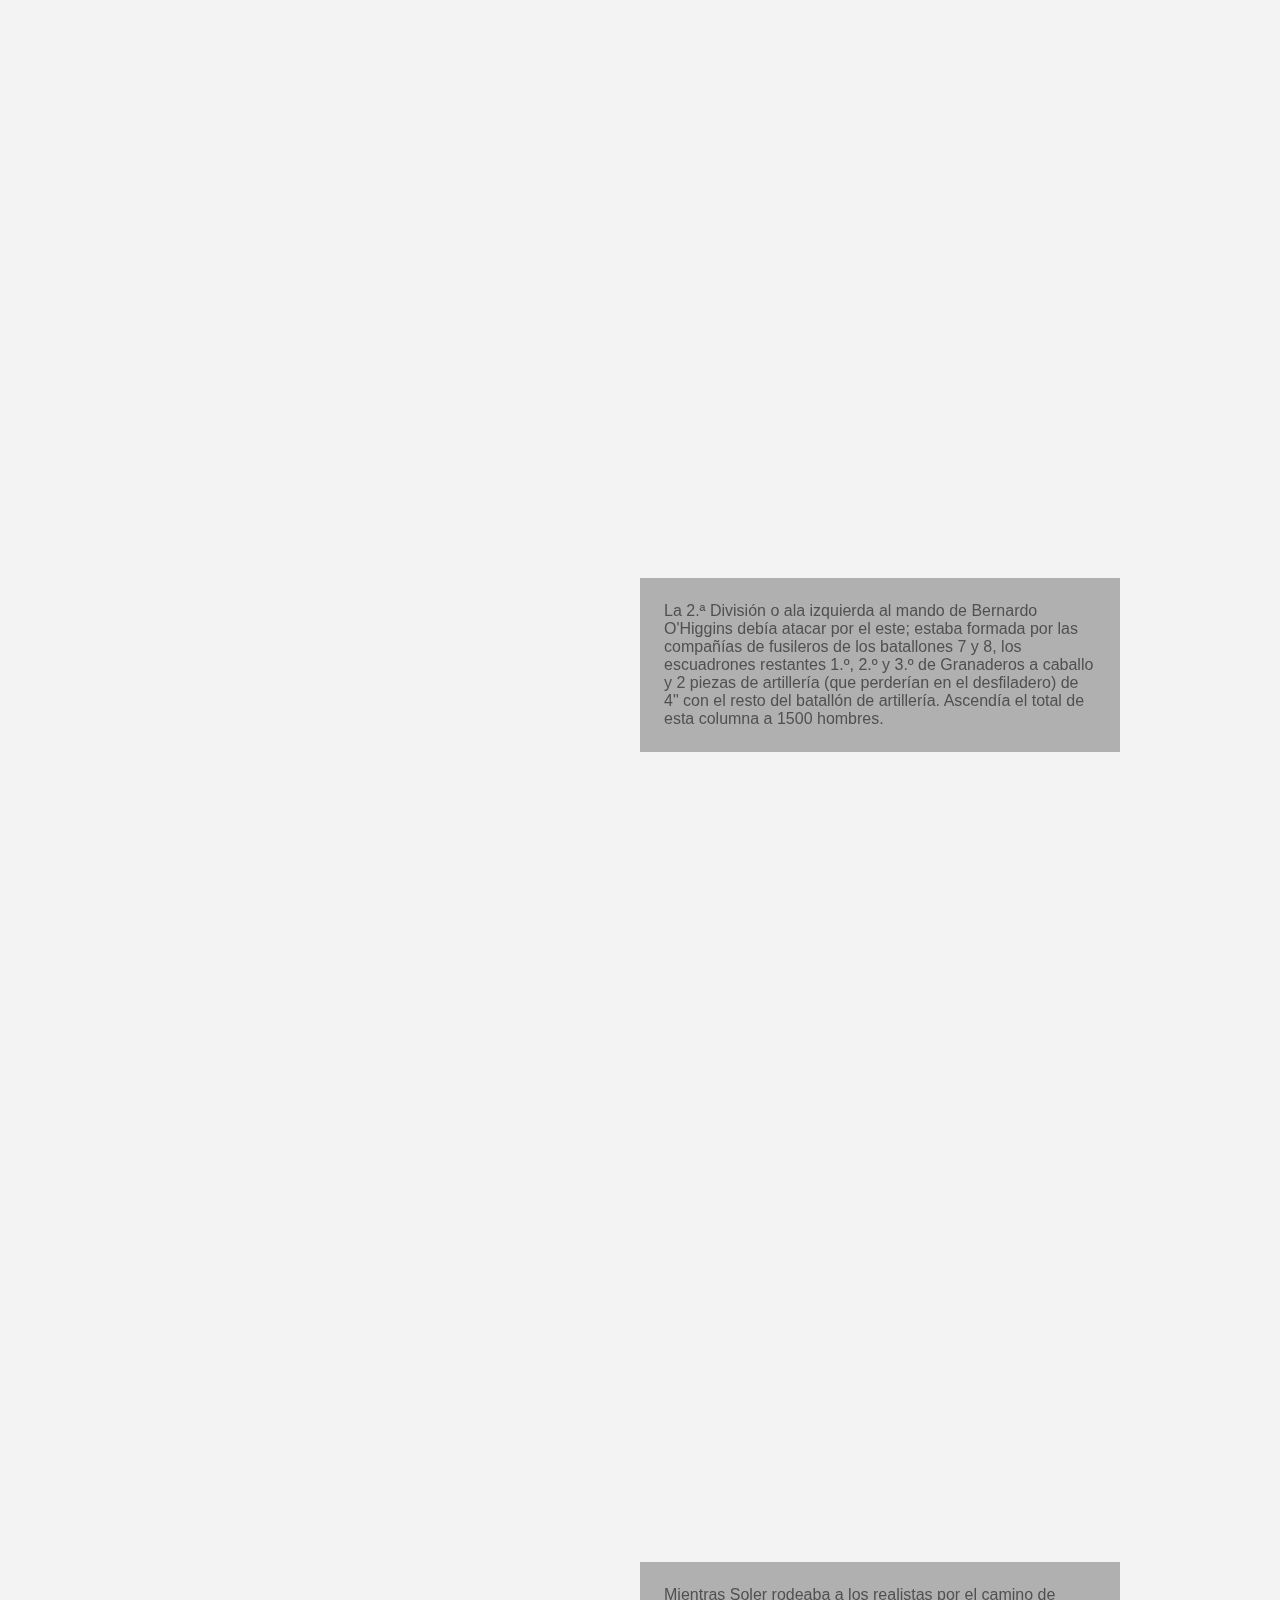
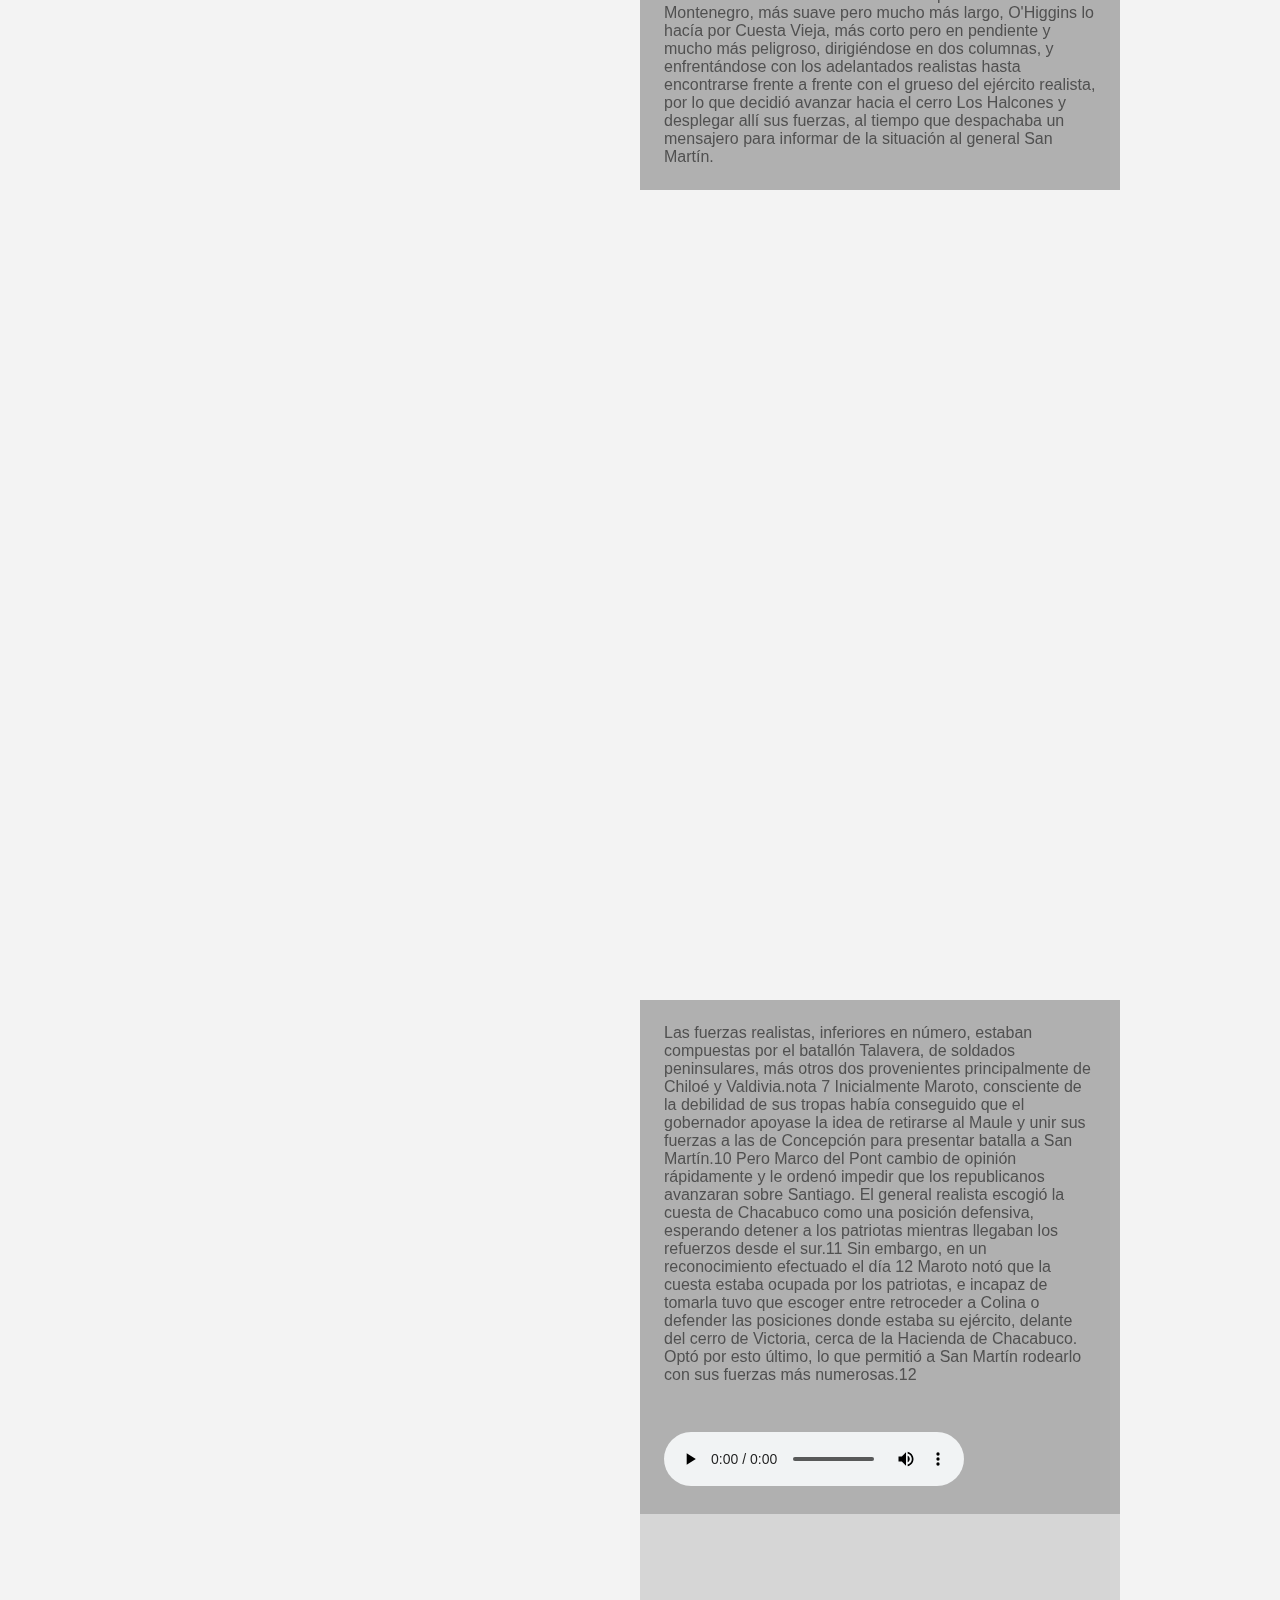
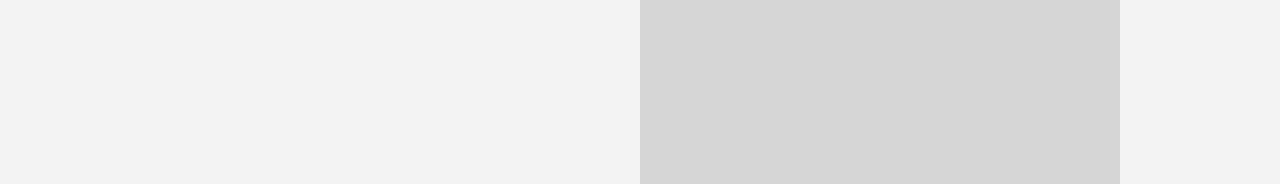
==== commit 1cd5fbea: "Agrega vime.js y prueba svg interactivo" ====
--- a/index.html
+++ b/index.html
@@ -38,69 +38,112 @@
       </section>
 
       <section class="vh100 mapa">
-        <div class="esquema">
-          <img src="img/diagrama.svg" alt="" style="width: 300px;">
+        <div>
+          <svg xmlns="http://www.w3.org/2000/svg" viewBox="0 0 1080 1920" height="80vh" max-height="90vh">
+            <defs>
+                <style>
+                    .cls-1{stroke:#000; stroke-linecap:round; stroke-linejoin:round; stroke-width:15px}
+                </style>
+            </defs>
+            <g id="Capa_1">
+                <path class="path" d="M741.9 262.5c7.8-18.9 11.8-39.3 10.6-59.8-.6-10.6-2.8-21-7.2-30.7-4.2-9.3-10.2-17.7-16.7-25.4-9.1-10.8-19.4-20.5-30.8-28.9-.6-.6-1.3-1.2-1.9-1.7-26.8-23-61.4-34.8-96.8-32.6-18.7 1.2-37.1 6.1-53.7 14.5 1-1.5-.9-3.9-2.9-2.9-29.4 14.4-52.9 39.4-67.3 68.8-14.4 29.4-19.8 63.2-13.4 95.4 1.6 8 3.9 15.7 6.9 23.3.1.6.2 1.3.4 1.9 3.7 16.8 11.2 32.6 22.4 45.6 11 12.7 25.2 22.1 40.7 28.3 3.7 1.5 7.5 2.8 11.3 3.9 19.5 9.7 40.9 15.5 62.8 16 19.1.4 38.7-3 56-11.4 16.8-8.1 29.9-21.3 40.6-36.3 7.8-7.7 14.8-16.3 20.7-25.7 8.2-13 14.3-27.3 18.2-42.1Zm-229.3 71.8c-18.4-16.3-32.8-37-40.9-60.1-1.1-7.9-1.6-15.8-1.4-23.8 2.5 11.8 6.7 23.2 12.4 33.8 3.6 8.4 8.1 16.5 13.3 24 10.2 16.5 23.9 30.8 40.4 41.1 8.7 5.4 18.1 9.7 27.8 12.8-3.9-.6-7.9-1.3-11.7-2.2-14.5-6.4-28-15.1-39.9-25.6Zm217.1-162.5c-2.1-3.4-4.3-6.8-6.6-10.1-10.9-15.4-23.5-29.7-37.9-42-5.5-4.7-11.3-9.1-17.3-13.1 7.1 3.5 13.9 7.4 20.2 11.8 3 2 5.8 4.2 8.7 6.4 13.9 13.2 25.2 29.3 32.9 47Zm-98.1 186.5c-4.6 1.1-9.2 2-13.9 2.8-5.4.4-10.9.6-16.4.3-29.2-1.6-57.8-13.3-80-32.4 2.7 2 5.5 4 8.4 5.8 32.2 20.3 73 26.9 109.9 17.7 18.4-4.6 35.7-13.1 51-24.5l-.3.3c-6.4 6.1-13.4 11.4-20.8 16-11.9 6.4-24.7 10.9-37.9 14ZM507.2 163.5c6.9-10 14.6-19.6 23-28.5 15.7-12.4 34.3-21.2 53.8-25.5 32.4-7.2 66-1.1 93.7 17.1 8.8 5.8 16.9 12.7 24.2 20.4l1.5 2.7c4.8 8.9 7.7 18.7 10.9 28.2 6.7 20.3 12.9 41.2 13.5 62.7.6 20.9-5 41.2-15.2 59.1-20.2 24.1-48 42.1-78.9 48.7-36.3 7.8-75.8 0-106.3-21.1-14.1-9.8-26.1-22.6-35.3-37.1-3.9-8.9-6.9-18.2-8.8-27.7-3.2-15.9-3.2-32.5.4-48.4 4.1-18.3 12.8-35.2 23.5-50.5Zm63.4-56.1c2.5-.5 5.1-1 7.6-1.4-10.1 2.6-19.8 6.4-29 11.2 2.9-2.3 5.8-4.5 8.8-6.6 4.1-1.3 8.3-2.4 12.6-3.3Zm158.9 162.7c2.9-12 4-24.6 2.9-37.2-1.9-22.2-8.8-43.6-15.9-64.6-.6-1.8-1.2-3.7-1.9-5.5 8.4 12.3 14.7 26 18.3 40.5 5.1 20.5 4.2 42-1.4 62.2-.7 1.5-1.3 3.1-2 4.6ZM626.8 100.8c-17.3-2.6-35.1-2.5-52.3.5 5.9-2.7 12-4.8 18.5-6.2 8.3-1.8 16.7-2.4 25-2 14.2 2.5 27.8 8.1 40.3 15.5-10.2-3.7-20.9-6.3-31.4-7.9Zm-72.4 5.5c-12.5 4.1-24.4 10.1-34.6 18.3 15.8-14 34.8-24.6 55.2-29.8-7.2 3.1-14.1 6.9-20.5 11.4Zm-34.8 25c6.2-5.4 13.1-9.8 20.4-13.5-.7.6-1.4 1.3-2.1 1.9-5.5 5.2-10.8 10.6-15.9 16.3-8.2 7.4-15.6 15.8-21.7 25.1-.7 1-.3 2 .4 2.6-.3.5-.7 1-1 1.5-10.4 16-18.6 33.7-21.8 52.6-1.2 6.9-1.7 13.8-1.7 20.8-.4-4.2-.6-8.3-.6-12.5 0-5.3.2-10.7.8-16 2.9-11.2 6.8-22 11.4-32.4 7.6-17.3 17.5-34 31.9-46.5Zm-23.2 19.9c-3.4 5.4-6.5 11-9.3 16.7.9-2.2 1.9-4.4 3-6.5 2-3.5 4.1-6.9 6.3-10.2Zm250.1 59.5c0 1.5 0 3-.1 4.5 0-.5-.1-1-.2-1.4-.3-3.2-.6-6.4-1.1-9.6-2.5-16.1-7.9-31.8-15.6-46.3 5.1 6.8 9.5 14.2 12.4 22.1 3.5 9.8 4.8 20.3 4.7 30.7Zm-264.7-49.4c10.2-19.6 24.5-36.9 42.1-50.1-6.7 5.2-13 11.1-18.5 17.7-4.6 5.4-8.7 11.1-12.4 17-.4.6-.8 1.1-1.2 1.7-16.2 24-25.1 52.7-24 81.5-1 6.9-1.7 13.9-1.9 20.9-4.4-30.2 1.9-61.8 15.9-88.7Zm10.9 163.1c-4.1-5.1-7.6-10.6-10.5-16.4 8.6 13.1 19.3 24.8 31.4 34.7l4.5 3.6c-9.6-5.8-18.3-13.1-25.5-21.8Zm160.1 39.9c-16.8 6.5-35.1 8.7-53 7.5-8.4-.6-16.6-2-24.7-4.1 5.8.4 11.6.6 17.5.4 15.9 1.7 32.1.6 47.6-3 12.7-3 24.7-7.8 35.8-14.2-6.9 5.6-14.6 10.1-23.1 13.4Z"/>
+                <path class="path cls-1" d="M652.5 770.1c-.2-.6-.7-.8-1.1-.7-1.7-9.3-5.9-18.2-12.6-25-7.2-7.4-17.3-12.5-26.7-16.6-9.1-4-19-6.1-28.8-3.7-18.1 4.5-30.7 21-33.8 38.9-1.8 10.2-1 20.8 1.6 30.8 2.4 9.1 6.1 18.3 12.5 25.3 8.2 8.9 19.4 11.2 30.8 10.2 6.6.5 13.3-.2 19.5-2.1 10.7-3.2 20.4-9.6 27.3-18.2 6.9-6.9 11.9-15.5 12.8-25.8.4-4.5-.1-8.9-1.6-13.2ZM598.4 727c9.7 1.8 18.9 6.7 27.3 11.8 7.5 4.5 13.8 10.2 17.9 18 3.8 7.2 5.5 15.4 5.3 23.5-.3 10.6-4.4 20.3-11.1 28.1-2.7 2.6-5.8 5-9 6.9-7.8 4.7-16.5 7.7-25.4 9.8-2.4.5-4.8 1-7.3 1.3-6.9-.3-13.7-2.1-19.8-5.6-8.2-4.7-13.3-12.4-16.6-21.1-3.6-9.5-6.7-19.9-7-30.1-.5-16.6 9.5-31.9 24.3-39.2 3-1.5 6-2.7 9.3-3.6 4-.7 8.1-.7 12.1 0Zm-23.6 97.1c-8-3.7-13.4-11.1-16.9-19-2.6-5.8-4.5-12.1-5.5-18.5v.2c2.5 9.6 5.5 19.8 11.8 27.7 3.9 4.9 8.9 8.6 14.5 11-1.3-.4-2.6-.9-3.9-1.4ZM652.5 1088.5c-.2-.6-.7-.8-1.1-.7-1.7-9.3-5.9-18.2-12.6-25-7.2-7.4-17.3-12.5-26.7-16.6-9.1-4-19-6.1-28.8-3.7-18.1 4.5-30.7 21-33.8 38.9-1.8 10.2-1 20.8 1.6 30.8 2.4 9.1 6.1 18.3 12.5 25.3 8.2 8.9 19.4 11.2 30.8 10.2 6.6.5 13.3-.2 19.5-2.1 10.7-3.2 20.4-9.6 27.3-18.2 6.9-6.9 11.9-15.5 12.8-25.8.4-4.5-.1-8.9-1.6-13.2Zm-54.1-43.1c9.7 1.8 18.9 6.7 27.3 11.8 7.5 4.5 13.8 10.2 17.9 18 3.8 7.2 5.5 15.4 5.3 23.5-.3 10.6-4.4 20.3-11.1 28.1-2.7 2.6-5.8 5-9 6.9-7.8 4.7-16.5 7.7-25.4 9.8-2.4.5-4.8 1-7.3 1.3-6.9-.3-13.7-2.1-19.8-5.6-8.2-4.7-13.3-12.4-16.6-21.1-3.6-9.5-6.7-19.9-7-30.1-.5-16.6 9.5-31.9 24.3-39.2 3-1.5 6-2.7 9.3-3.6 4-.7 8.1-.7 12.1 0Zm-23.6 97.1c-8-3.7-13.4-11.1-16.9-19-2.6-5.8-4.5-12.1-5.5-18.5v.2c2.5 9.6 5.5 19.8 11.8 27.7 3.9 4.9 8.9 8.6 14.5 11-1.3-.4-2.6-.9-3.9-1.4Z"/>
+                <path class="path" d="M652.5 1500.5c-.2-.6-.7-.8-1.1-.7-1.7-9.3-5.9-18.2-12.6-25-7.2-7.4-17.3-12.5-26.7-16.6-9.1-4-19-6.1-28.8-3.7-18.1 4.5-30.7 21-33.8 38.9-1.8 10.2-1 20.8 1.6 30.8 2.4 9.1 6.1 18.3 12.5 25.3 8.2 8.9 19.4 11.2 30.8 10.2 6.6.5 13.3-.2 19.5-2.1 10.7-3.2 20.4-9.6 27.3-18.2 6.9-6.9 11.9-15.5 12.8-25.8.4-4.5-.1-8.9-1.6-13.2Zm-54.1-43.1c9.7 1.8 18.9 6.7 27.3 11.8 7.5 4.5 13.8 10.2 17.9 18 3.8 7.2 5.5 15.4 5.3 23.5-.3 10.6-4.4 20.3-11.1 28.1-2.7 2.6-5.8 5-9 6.9-7.8 4.7-16.5 7.7-25.4 9.8-2.4.5-4.8 1-7.3 1.3-6.9-.3-13.7-2.1-19.8-5.6-8.2-4.7-13.3-12.4-16.6-21.1-3.6-9.5-6.7-19.9-7-30.1-.5-16.6 9.5-31.9 24.3-39.2 3-1.5 6-2.7 9.3-3.6 4-.7 8.1-.7 12.1 0Zm-23.6 97.1c-8-3.7-13.4-11.1-16.9-19-2.6-5.8-4.5-12.1-5.5-18.5v.2c2.5 9.6 5.5 19.8 11.8 27.7 3.9 4.9 8.9 8.6 14.5 11-1.3-.4-2.6-.9-3.9-1.4ZM638.2 659.1c2.3-1.3 4.5-2.8 6.6-4.3 2.4-1.1 4.8-2.3 7.1-3.5 8-4.2 15.3-9.5 21.4-16.1 12.3-13 20.6-30.9 21.5-48.8.5-9.8-2.4-19.2-5.2-28.5-2.4-8-5-16-8.9-23.4-3.8-7.3-8.8-14-15.6-18.8-7.5-5.4-16.7-8.9-25.3-12.1-8.6-3.2-17.5-5.4-26.7-5.8-8.7-.4-17.4.6-25.8 2.9-17.2 4.7-33 14.4-44.8 27.9-10.8 12.3-17.5 27.7-19.5 43.9-2 15.8.5 32.2 7.6 46.5 3 6 6.8 11.7 11.2 16.8-5-4.6-9.5-9.7-13.3-15.4-4.5-6.9-8-14.6-9.8-22.6-2.1-8.9-1.8-18-.6-27 1.1-8.7 2.2-17.8 4.9-26.2 2.6-8.2 7.4-15.1 13.5-21.1 5.9-5.9 12.4-11.4 19.2-16.3 7.6-5.5 16.6-8 25.7-9.9 17.4-3.7 35.8-4.5 53 .3 14.4 4 28 11.8 37.8 23.2.7.8 1.9-.3 1.2-1.1-10.4-12.7-25.1-21-41-24.8-18.2-4.4-37.4-3.1-55.6 1.3-4.7 1.1-9.5 2.4-13.9 4.4-4.3 1.9-8.1 4.5-11.7 7.4-6.8 5.4-13.8 11-19.6 17.5-5.9 6.6-9.9 14.1-12 22.6-1.1 4.5-1.9 9.1-2.6 13.6-.8 4.9-1.5 9.9-2 14.9-.8 9.1-.1 18.2 2.6 26.9 2.5 8.3 6.6 16 11.7 23 10.4 14 25.2 24.3 41.2 31l.9.3c3.6 1.6 7.3 3 11.2 4 .3 0 .6.2 1 .2 4 1.2 8 2.2 12.1 3 4.6.9 9.3 1.4 14 1.2 3.5-.2 6.8-.9 10.1-1.8 6.4-.6 12.6-1.9 18.4-5.2Zm-108.7-51.3c-5-14.4-5.4-30.4-1.7-45.1 4-15.7 12.6-29.6 24.7-40.4 12.7-11.2 28.6-18.7 45.3-21.1 8.2-1.2 16.5-1.2 24.7.2 8.9 1.5 17.4 4.9 25.7 8.4 8 3.4 15.8 7.2 21.8 13.8 5.3 5.8 8.9 12.8 11.8 20 3.1 7.8 5.4 15.8 7.6 23.9 1.3 4.7 2.3 9.4 2.5 14.2.2 4.5-.3 9-1.2 13.4-3.4 16.8-12.4 32.4-25.4 43.6-3.2 2.8-6.7 5.2-10.3 7.3 1.2-1.2 2.4-2.4 3.5-3.7 11.6-12.5 19.9-28 22.8-44.8 1.6-9 1.6-18.3 0-27.3-1.6-8.8-4.7-17.8-10.1-25-5.4-7.2-13.3-12.2-21.1-16.6-7.9-4.5-16.2-8.1-25.2-9.7-13-2.4-26.7-.6-38.9 4.7-14.2 4.3-26.6 14-34.7 26.4-9.2 14-13.3 31.3-10.7 47.9 1.4 9.1 5 18 10.9 25.1 5.4 6.6 12.5 11.5 20.1 15.4 15 7.6 33.3 11.6 49.5 5.4 5.6-2.1 10.5-5.6 14.9-9.5 2.8-1.4 5.5-2.9 8.1-4.6 7.3-4.9 12.9-11.6 16.4-19.6 3.2-7.5 4.6-15.7 4.6-23.8 0-9.5-2-18.9-6-27.5-3.9-8.3-9.9-15.4-16.8-21.3-6.8-5.8-14.3-10.9-22.9-13.7-4.4-1.4-9-2.3-13.7-2.5 11.2-1.4 22.6.2 33.1 4.8 7.8 3.4 15.6 7.9 22.3 13.2 7.2 5.7 11.9 13.1 14.8 21.8 5.4 16.2 4.5 34.2-1.5 50.1-5.6 14.9-15.7 28.2-28.2 38.1-1.8 1.4-3.6 2.8-5.5 4-3.7 1.5-7.4 3-11.1 4.4-2.5.9-4.9 1.9-7.4 2.7-9.2 1.1-19 .8-28.2-.4-29-3.8-54.9-24.4-64.5-52.1Zm76.4-83.7c17.1 1.1 32.5 11.6 43 24.7 10.9 13.7 14.7 32.1 11.2 49.2-1.5 7.5-4.7 14.8-9.7 20.6-.7.8-1.5 1.6-2.3 2.4 3.3-4.3 6.2-9 8.4-13.9 3.4-7.5 5.2-15.7 4.7-24-.4-8.5-3-16.8-7.1-24.3-7.9-14.3-21.7-26.7-38-30.2-17.6-3.8-36.2 3.2-48.4 15.9-11.6 12.1-17.5 28.9-16.8 45.5.4 9.1 2.8 18 8.7 25.1 5.2 6.2 12.3 10.5 19.4 14.2 6.7 3.4 13.9 7.1 21.4 8.5-7.8 0-15.6-1.2-22.9-3.7-7.1-2.4-13.8-6.2-19.1-11.6-5.7-5.9-9.2-13.4-10.8-21.3-3.2-15.4.3-32 7.9-45.6 7.1-12.8 18.1-23.2 31.4-29.2 6.1-1.8 12.5-2.6 19-2.2Zm-16.3 117c10.6 1.5 21.8.9 32.4-1.8-3.7 1.7-7.7 3-11.9 3.6-8.5 1.2-17.3 0-25.7-2.7 1.7.4 3.4.7 5.1.9Zm39.3-8.6c-2.9 1.1-5.9 2.1-8.9 2.8 3.7-1.6 7.3-3.6 10.7-5.7 5-3.2 10.4-6.4 14.8-10.6-2.6 3.5-5.5 6.8-8.7 9.9-2.6 1.4-5.2 2.5-7.9 3.6Zm20.6-38.4c4.7 7.1 1 16-4.5 21.5-2.8 2.8-6 5.1-9.2 7.2-3.9 2.6-7.8 5.2-11.9 7.5-4.1 2.3-8.5 4.1-13.2 4.9-4.5.7-8.9.2-13.3-1-4.1-1.2-8-3-11.9-4.8-3.6-1.7-7.3-3.5-10.8-5.5-6.7-3.9-13-8.9-16.8-15.9-4.2-7.8-5-17.1-4.4-25.8 1.3-16.1 8.9-31.3 21.7-41.3 13.7-10.5 32.3-14.2 48.4-7.2 14.8 6.4 26.5 20.1 31.7 35.3 2.6 7.5 3.4 15.6 2.2 23.5-.7 4.2-1.9 8.2-3.6 12.1.7-4 .2-8.2-2.2-11.8-.9-1.4-3.4-.3-2.4 1.2Zm-106.4-.6c-.2-2.5-.4-5-.3-7.5.4-15.4 6.3-30.6 16.6-42-5.4 6.8-9.7 14.6-12.5 22.9-2.8 8.4-4.3 17.6-3.8 26.7ZM688.6 1289.1c-.9-2.5-1.9-4.9-3-7.3-.6-2.6-1.3-5.1-2.1-7.6-2.6-8.6-6.5-16.8-11.8-24-10.5-14.4-26.6-25.9-44.1-30.1-9.6-2.3-19.3-1.1-29 0-8.3.9-16.6 2-24.6 4.4-7.9 2.4-15.4 6.1-21.3 11.8-6.7 6.4-11.8 14.8-16.5 22.7-4.7 7.9-8.5 16.2-10.6 25.1-2 8.5-2.6 17.2-1.9 25.9 1.4 17.8 8.1 35.1 19.1 49.1 10.1 12.9 24.1 22.3 39.6 27.3 15.2 4.8 31.7 5.4 47.1 1 6.5-1.9 12.7-4.6 18.6-8-5.4 4.1-11.3 7.6-17.6 10.2-7.6 3.2-15.8 5.1-24 5.5-9.1.4-18-1.6-26.7-4.4-8.4-2.7-17.1-5.5-24.8-9.6-7.6-4.1-13.5-10.1-18.3-17.1-4.7-6.9-9-14.3-12.5-21.9-4-8.5-4.8-17.8-5-27.1-.5-17.8 2.1-36 10-52.1 6.6-13.4 16.7-25.4 29.7-32.9.9-.5 0-1.9-.8-1.4-14.4 7.9-25.2 20.8-31.9 35.7-7.7 17.1-9.9 36.2-9 54.9.3 4.9.7 9.8 1.8 14.5 1.1 4.5 2.9 8.8 5.1 12.9 4.1 7.7 8.3 15.6 13.6 22.5 5.4 7 12 12.3 20 16 4.2 1.9 8.6 3.5 12.9 5.1 4.7 1.7 9.4 3.3 14.3 4.7 8.8 2.4 17.8 3.4 26.9 2.4 8.6-1 16.9-3.5 24.7-7.3 15.7-7.6 28.6-20.3 38-34.8.2-.3.3-.5.5-.8 2.3-3.3 4.3-6.7 6-10.2.1-.3.3-.6.4-.9 1.9-3.7 3.6-7.5 5.2-11.3 1.7-4.4 3.1-8.9 3.7-13.6.5-3.4.4-6.9.1-10.3.6-6.4.4-12.7-1.8-19Zm-70.4 97.5c-15.1 2.3-30.9-.2-44.7-6.6-14.7-6.8-26.8-17.8-35.1-31.7-8.7-14.5-13.1-31.5-12.4-48.4.3-8.3 1.9-16.4 4.8-24.2 3.2-8.5 8-16.2 13-23.8 4.8-7.3 10-14.2 17.5-18.9 6.6-4.1 14.2-6.4 21.8-7.9 8.2-1.6 16.6-2.4 24.9-3.1 4.8-.4 9.7-.6 14.5.1 4.5.6 8.8 1.9 13 3.6 15.9 6.4 29.6 18.1 38.2 33 2.1 3.7 3.9 7.5 5.3 11.4-1-1.4-1.9-2.8-2.9-4.1-10.2-13.7-23.8-24.7-39.9-30.7-8.6-3.2-17.7-5-26.9-5-9 0-18.3 1.4-26.5 5.3-8.1 4-14.4 10.9-20.2 17.7-5.9 6.9-10.9 14.5-14.2 23-4.7 12.4-5.5 26.2-2.6 39.1 1.6 14.8 8.9 28.7 19.6 39 12.1 11.6 28.3 18.9 45.1 19.3 9.2.3 18.6-1.6 26.7-6.1 7.5-4.1 13.6-10.2 18.8-16.9 10.3-13.3 17.6-30.6 14.4-47.7-1.1-5.9-3.5-11.3-6.6-16.4-.8-3-1.8-5.9-3-8.8-3.4-8-9-14.8-16.2-19.7-6.7-4.5-14.6-7.4-22.6-8.9-9.3-1.7-19-1.6-28.1.9-8.8 2.3-17 6.9-24.1 12.6-7 5.6-13.3 12.1-17.6 20-2.2 4.1-3.9 8.5-5 13 .7-11.2 4.4-22.1 10.8-31.6 4.8-7.1 10.6-13.8 17-19.5 6.9-6.1 15.1-9.3 24.1-10.6 16.9-2.3 34.5 1.9 49 10.7 13.6 8.3 24.8 20.6 32.3 34.7 1.1 2 2.1 4 2.9 6.1.8 3.9 1.6 7.8 2.3 11.7.5 2.6.9 5.2 1.3 7.8-.6 9.3-2.7 18.8-5.5 27.6-9.1 27.8-34 49.4-63.1 53.8ZM550 1296c4.3-16.6 17.3-29.8 32.2-37.7 15.4-8.2 34.3-8.5 50.4-2 7.1 2.9 13.7 7.3 18.4 13.4.7.9 1.3 1.8 1.9 2.7-3.7-4-7.7-7.7-12.1-10.8-6.8-4.8-14.5-8-22.7-9.1-8.4-1.1-17.1-.1-25.2 2.5-15.5 5.1-30.3 16.4-36.7 31.8-7 16.6-3.5 36.1 6.7 50.5 9.7 13.6 25.2 22.5 41.7 24.9 9 1.3 18.2.6 26.3-3.9 7.1-4 12.6-10.1 17.5-16.5 4.6-6 9.5-12.3 12.3-19.4-1.4 7.7-4 15.1-7.8 21.8-3.7 6.5-8.7 12.5-15 16.6-6.8 4.5-14.8 6.6-23 6.7-15.7.3-31.4-6.2-43.4-16.1-11.3-9.4-19.5-22-22.9-36.3-.7-6.3-.3-12.7 1.3-19Zm112 37.6c3.5-10.1 4.9-21.3 4.2-32.2 1 4 1.5 8.1 1.3 12.3-.4 8.6-3.2 17.1-7.4 24.8.7-1.6 1.3-3.2 1.9-4.9Zm-1.3-40.2c.6 3.1.9 6.2 1.2 9.3-.9-3.9-2.2-7.8-3.7-11.6-2.2-5.5-4.4-11.4-7.7-16.5 3 3.2 5.7 6.7 8.1 10.4.9 2.8 1.5 5.6 2.1 8.4Zm-34-27.3c7.9-3.3 15.9 1.9 20.3 8.4 2.2 3.2 3.9 6.8 5.4 10.4 1.9 4.3 3.7 8.6 5.2 13.1s2.5 9.1 2.4 13.8c-.1 4.5-1.4 8.8-3.5 12.8-1.9 3.8-4.4 7.3-6.9 10.8-2.4 3.3-4.8 6.5-7.4 9.6-5.1 5.9-11.2 11.2-18.7 13.6-8.4 2.7-17.7 1.8-26.2-.4-15.6-4.2-29.2-14.5-36.6-28.9-7.8-15.4-8-34.4 1.8-48.9 9-13.4 24.6-22.4 40.5-24.7 7.9-1.1 16-.5 23.5 2.2 4 1.4 7.7 3.4 11.3 5.8-3.8-1.4-8.1-1.7-12 0-1.6.7-.9 3.3.7 2.6Zm-20.1 104.5c-2.5-.2-5-.6-7.4-1.1-15.1-3.2-28.9-11.8-38.3-24.1 5.7 6.6 12.6 12.2 20.2 16.5 7.7 4.3 16.5 7.5 25.5 8.7ZM601.2 1686.6c-2.6.4-5.2.9-7.7 1.6-2.6.1-5.3.3-7.9.6-8.9.9-17.7 3.2-25.9 7-16.2 7.6-30.5 21.1-37.9 37.5-4 9-4.8 18.8-5.6 28.4-.7 8.3-1.2 16.7-.4 25 .8 8.2 3.1 16.2 7.5 23.2 5 7.8 12.2 14.4 19.1 20.5 6.8 6.1 14.3 11.5 22.6 15.2 7.9 3.6 16.4 5.8 25.1 6.8 17.7 2 36-1.3 51.9-9.4 14.6-7.4 26.5-19.3 34.3-33.7 7.7-13.9 11.4-30.1 10-46-.6-6.7-2-13.4-4.3-19.7 3 6.1 5.3 12.5 6.6 19.2 1.7 8.1 2 16.5.8 24.6-1.4 9-5 17.4-9.4 25.3-4.2 7.7-8.6 15.7-14.2 22.5-5.4 6.7-12.5 11.3-20.3 14.7-7.6 3.3-15.8 6.1-23.8 8.1-9.1 2.3-18.4 1.3-27.6-.2-17.5-3-34.9-9-49.2-19.8-11.9-9-21.7-21.3-26.6-35.5-.3-1-1.8-.5-1.5.5 5 15.6 15.6 28.8 28.9 38.2 15.3 10.8 33.7 16.7 52.1 19.3 4.8.7 9.7 1.2 14.6 1 4.7-.2 9.2-1.2 13.6-2.5 8.4-2.5 16.9-5.2 24.7-9.1 7.9-3.9 14.4-9.4 19.5-16.6 2.7-3.8 5.1-7.7 7.4-11.7 2.5-4.3 5.1-8.6 7.3-13.1 4.1-8.2 6.8-16.9 7.5-26 .7-8.6-.2-17.3-2.4-25.7-4.5-16.9-14.5-31.9-26.9-44-.2-.2-.5-.4-.7-.6-2.8-2.8-5.7-5.5-8.9-7.9-.3-.2-.5-.4-.8-.6-3.3-2.6-6.6-5-10.1-7.2-4-2.5-8.1-4.7-12.6-6.3-3.3-1.1-6.7-1.7-10.1-2.1-6.1-1.8-12.4-2.8-19-1.9Zm82.1 87.7c-.7 15.2-6.1 30.2-15 42.6-9.5 13.2-22.6 22.9-37.9 28.4-15.9 5.7-33.4 6.8-49.9 3-8-1.9-15.8-5-22.8-9.3-7.7-4.7-14.4-10.9-20.8-17.3-6.2-6.1-12-12.5-15.2-20.8-2.8-7.3-3.6-15.1-3.6-22.9 0-8.3.8-16.7 1.7-25 .5-4.8 1.3-9.6 2.9-14.2 1.5-4.3 3.6-8.3 6-12.1 9.4-14.4 23.4-25.6 39.7-31.2 4-1.4 8.1-2.4 12.3-3-1.6.7-3.1 1.4-4.6 2.1-15.4 7.4-28.8 18.7-37.7 33.3-4.8 7.8-8.3 16.4-10.1 25.4-1.8 8.8-2.2 18.3.2 27 2.4 8.7 7.9 16.3 13.5 23.2 5.7 7.1 12.1 13.5 19.8 18.3 11.2 7 24.6 10.4 37.9 10 14.8 1.2 29.9-3.2 42-11.8 13.7-9.6 23.9-24.1 27.6-40.5 2-9 2-18.6-.9-27.4-2.6-8.1-7.4-15.3-13-21.7-11.1-12.6-26.7-23.1-44-23.3-6 0-11.8 1.3-17.4 3.4-3.1.2-6.2.6-9.2 1.3-8.6 1.8-16.2 6-22.4 12.2-5.8 5.7-10.1 12.9-13 20.5-3.4 8.8-5.2 18.3-4.5 27.8.6 9.1 3.6 18 7.8 26 4.1 7.9 9.3 15.4 16.2 21.1 3.6 3 7.6 5.4 11.8 7.4-10.9-2.9-20.9-8.5-29-16.6-6-6-11.6-13.1-15.9-20.5-4.6-7.9-6.3-16.6-5.8-25.7.9-17.1 8.4-33.5 19.9-46.1 10.8-11.8 25-20.4 40.2-25.1 2.2-.7 4.4-1.3 6.6-1.7h11.9c2.6 0 5.3 0 7.9.2 9 2.4 18 6.2 26.1 10.7 25.6 14.2 42 42.9 40.8 72.2ZM581.5 1824c-15.5-7.4-25.9-22.7-30.8-38.8-5.1-16.7-1.8-35.3 7.7-49.8 4.2-6.4 9.8-12 16.6-15.5 1-.5 2-1 3-1.4-4.6 2.8-9 6.1-13 9.8-6 5.7-10.6 12.7-13.3 20.6-2.7 8.1-3.4 16.8-2.3 25.2 2 16.2 10.4 32.9 24.2 42.1 14.9 10 34.8 10.4 50.9 3 15.2-6.9 26.9-20.4 32.4-36.2 3-8.6 4.1-17.8 1.2-26.5-2.6-7.7-7.5-14.3-12.9-20.3-5-5.7-10.3-11.7-16.7-15.8 7.2 2.9 14 6.8 19.9 11.9 5.7 4.9 10.6 10.9 13.5 17.9 3.1 7.6 3.6 15.8 2.2 23.8-2.7 15.5-12 29.6-24.1 39.5-11.4 9.3-25.3 14.9-40 15.6-6.3-.5-12.6-2.2-18.4-4.9Zm58.2-102.8c-9.3-5.3-20-8.9-30.8-10.2 4.1-.2 8.3 0 12.4 1.1 8.3 2.1 16.1 6.4 22.9 12-1.5-1-2.9-1.9-4.4-2.8Zm-39.7-6.5c3.1 0 6.2.2 9.3.6-4 0-8.1.7-12 1.4-5.8 1.1-12 2.2-17.7 4.4 3.7-2.3 7.6-4.3 11.7-6 2.9-.3 5.8-.4 8.6-.4Zm-33.3 28.2c-1.8-8.4 5-15.3 12.1-18.4 3.6-1.6 7.4-2.5 11.2-3.3 4.6-1 9.2-2 13.8-2.6 4.7-.6 9.4-.7 14.1.3 4.4 1 8.4 3.1 11.9 5.8 3.4 2.6 6.3 5.7 9.3 8.8 2.8 2.9 5.5 5.9 8 9.1 4.8 6.1 8.8 13.1 9.8 20.9 1 8.8-1.6 17.8-5.4 25.6-7.1 14.5-19.8 25.9-35.4 30.3-16.6 4.8-35.2 1.3-47.6-11.1-11.4-11.4-17.3-28.5-16.5-44.5.4-7.9 2.6-15.8 6.6-22.7 2.2-3.7 4.8-7 7.8-9.9-2.2 3.5-3.2 7.6-2.3 11.7.4 1.7 3.1 1.5 2.7-.2Zm98.7 39.7c-.7 2.4-1.5 4.8-2.5 7.1-6 14.2-17.1 26.1-30.9 32.9 7.6-4.3 14.4-10 20-16.7 5.7-6.8 10.5-14.8 13.4-23.4Z"/>
+                <g class="pathg">
+                    <path d="M606.2 424.4c1.7 0 2.2-1 2.3-1.9.2-9.4-.7-18.9-2.7-28.3 0-.7 0-1.5-.1-2.2 0-.3-.4-.3-.9-.2-.4-.4-1-.7-1.9-.8-1.5 0-2.5 1-2.3 1.9 0 .2 0 .4.1.6-.2.2-.4.4-.4.6.5 9.7 1.1 19.5 1.6 29.2 0 .5 1.3.1 2-.1.5.6 1.3 1.1 2.3 1.1ZM610.3 479c1.5-.3 2.7-1.3 2.6-2.4-.7-9.5-1.4-18.9-2.1-28.4 0-.6-.6-.9-1.3-1.1-.2-.6-.6-1.4-1.8-1.2-1 .2-1.4 1.1-1.6 1.8-.7.5-1.2 1.1-1.2 1.8.5 7.4 1.1 14.8 1.6 22.2 0 .9 0 1.8-.1 2.7 0 .5 0 1.3.5 1.8 0 .5 0 1.1.1 1.6 0 1 1.9 1.4 3.2 1.1ZM609.4 719.4s.2-.1.3-.2c1.4 0 3.1-.5 3.6-1.4 2.9-5.4 2.3-11.1 1.8-16.7-.5-6-1-12-1.4-17.9 0-.7-1.2-1-2.2-1l-.6-3.6c-.1-.7-2 .8-2.1.9-.7.6-1.7 1.6-1.6 2.4.2.9.3 1.8.4 2.7.5 5.7.9 11.4 1.4 17v1.1c0 4.5-.3 8.9-.8 13.4-.2.5-.4.9-.6 1.4-.4.7-.2 1.1.3 1.4 0 .3 0 .6-.1.8-.1.9 1.3 0 1.6-.2ZM613.9 882.7c.7-14.6.6-29.3-.3-44 0-1-1.7-1.9-3.2-1.7-1.8.2-2.4 1.4-2.4 2.4.9 14.3.9 28.6.3 42.8 0 1 .7 2.2 2.5 2.3 1.6.1 3.1-.9 3.2-1.9ZM605.7 1037.8c1.3-.3 2.1-1.7 2.3-2.5 2.5-12.4 3.5-25 2.7-37.6 0-.6 0-1.3.1-1.9 0-.9-1.4-.4-2 0-1 .5-2.4 1.5-2.4 2.4-.9 12.4-1.9 24.8-2.8 37.2 0 .5.4.6.8.5 0 .3 0 .5-.1.8-.1.6 0 1.6 1.4 1.2Z"/>
+                </g>
+                <g class="pathg">
+                    <path d="M610.2 1194.9c1.7 0 2.2-1 2.3-1.9.2-9.4-.7-18.9-2.7-28.3 0-.7 0-1.5-.1-2.2 0-.3-.4-.3-.9-.2-.4-.4-1-.7-1.9-.8-1.5 0-2.5 1-2.3 1.9 0 .2 0 .4.1.6-.2.2-.4.4-.4.6.5 9.7 1.1 19.5 1.6 29.2 0 .5 1.3.1 2-.1.5.6 1.3 1.1 2.3 1.1ZM613.4 1451s.2-.1.3-.2c1.4 0 3.1-.5 3.6-1.4 2.9-5.4 2.3-11.1 1.8-16.7-.5-6-1-12-1.4-17.9 0-.7-1.2-1-2.2-1l-.6-3.6c-.1-.7-2 .8-2.1.9-.7.6-1.7 1.6-1.6 2.4.2.9.3 1.8.4 2.7.5 5.7.9 11.4 1.4 17v1.1c0 4.5-.3 8.9-.8 13.4-.2.5-.4.9-.6 1.4-.4.7-.2 1.1.3 1.4 0 .3 0 .6-.1.8-.1.9 1.3 0 1.6-.2ZM616.2 1610.8c1.8-14 2.4-28.1 1.7-42.1 0-.9-1.2-1.7-2.6-1.4-1.5.3-2.3 1.6-2.3 2.5.7 13.7.1 27.4-1.6 41.1-.1.9.3 2 1.9 2 1.5 0 2.8-1.2 2.9-2.1ZM617.9 1679.2c.7-14.6.6-29.3-.3-44 0-1-1.7-1.9-3.2-1.7-1.8.2-2.4 1.4-2.4 2.4.9 14.3.9 28.6.3 42.8 0 1 .7 2.2 2.5 2.3 1.6.1 3.1-.9 3.2-1.9Z"/>
+                </g>
+                <path d="M482.2 145.1c-13.6-3-27.4-5.9-41.3-4.8-6.1.5-12 1.8-17.8 4.1-6.9 2.8-13.9 7.7-21.3 4.1-9.5-4.5-15.3-16.2-26.1-17.3-5.8-.6-13.1 1.7-15.5 8.2-8.3-5-18.8-4.1-26.3 2.3-1.7-14.5-15.3-25-27.4-23.9-14.1 1.3-24.2 14.9-28.8 30.1-.8-1.3-2.6 4.2-2.9 5.3-.6 23.7.6 39.4-.3 63.1-.4 11.1-1.4 22-1.1 33.1.3 10.9 1.4 21.9 3.2 32.7.8 4.7 2 9.3 2.3 14.1.6 7-2.1 11.1-6.6 16.2-4.4 4.9-6.4 10.5-5.4 17.1 1 6.9 4.6 13.1 7.2 19.5 1.3 3.1 2.7 6.4 2.8 9.8.1 4.8-2.8 7.6-5.9 10.8-4.5 4.6-7.5 9.9-5.3 16.4 1 3 2.9 5.6 4.8 8.2 3.8 5.3 4.9 8.6 2.3 15.1-3.9 9.7-4.8 18.8-4.8 29.2 0 11.9 0 23.7.1 35.6l.3 77.9c0 12.6.7 28.4 9.7 37.8-11.6 2.9-22.5 10.5-24.7 22.9-1.8 9.9 2.9 21.5 12 25.7-4.4 5.1-6.7 11.8-6.8 18.6 0 4.4.8 8.9 2.7 12.9 1.1 2.3 2.3 3.6 2.4 6.1 0 3.9-.8 8-1.1 11.8-2.3 30.5-.9 61.2 3.6 91.4.6 4.2 4.8 1.8 4.3-1.6-4.1-26.8-5.5-53.9-4.1-81 .3-6.5.8-12.9 1.5-19.4.2-2.1.8-4.3 0-6.3-.7-1.9-2.6-3.5-3.4-5.4-4-9.4-.3-20.3 8-25.9 1.8-1.2 1.5-5.9-1-6.1-10.2-.8-16.8-12.7-13.1-22 4.1-10.7 16.6-15.6 27.2-16.4 2.9-.2 3-5.3.7-6.4-16.5-8-13.6-32.7-13.6-47.7 0-22.6-.2-45.2-.3-67.8 0-11.1 0-22.2-.1-33.4 0-5.5-.2-11 .7-16.5.9-5.4 3.5-9.9 5-15 2.1-7.2-.4-12.7-4.5-18.5-2.6-3.6-5.8-7.3-3-11.7 2.1-3.2 5.5-5.4 7.7-8.6 7.5-11.3-1.2-24.1-5.3-34.8-1.2-3.2-2.4-6.7-1.9-10.1.7-4.7 4.9-7.6 7.6-11.2 5-6.4 5.1-14.5 3.9-22.2-3.3-21.7-6-42.8-4.5-64.9 1.5-22.5 1.6-45.1 2.2-67.6l-.6-.6c.7-.4 1.3-1 1.5-1.9 2.5-14.5 11-30.9 24.2-33.6 12.4-2.5 25.4 11.2 22.9 26.5-.4 2.6 4.1 2.8 5 1.2 6.2-10.3 18.3-12.8 26.7-4.9 1.2 1.1 4.6 1 4.7-1.5.2-5.7 4.3-8.1 8.7-8.3 4.6-.2 8.2 2.5 11.8 5.7 7.4 6.6 14.3 14 24.2 12.9 5.2-.6 10-3.2 14.8-5.2 6.1-2.6 12.6-4 19.1-4.3 12.6-.6 25 2.1 37.4 4.8 2.9.6 5-3.5 1.5-4.2Z"/>
+                <g class="pathg">
+                    <path d="M291.9 969.3c.1-2.5.2-4.9.3-7.4.4-6.9.7-13.7 1.1-20.6h-4.4c-.2 4.6-.5 9.3-.7 13.9-.2 4.7-.5 9.3-.7 14h4.4ZM293.4 1118.6l-4.4.2c0 4.4 0 8.7-.2 13.1-.2 5.6-.7 11.2-.5 16.8l4.6-.2c-.3-3.6-.4-7.3-.1-11.1.5-6.3.6-12.6.7-18.9Z"/>
+                </g>
+                <path d="m507.4 1782.6-14.7-.3c-49.9-1.3-99.9-2.7-149.8-4-2.2-8.5-13.6-10.9-21.4-8.9-6.1 1.6-11 5.8-16.3 8.9-3.6 2.1-7.4 4.1-11.6 3.1-4.1-.9-8.2-4.3-7.1-8.9.2-1.1-.1-1.8-.8-2.2 0-6 .2-12 .5-18 .3-6.5.8-12.9 1.5-19.4.2-2.1.8-4.3 0-6.3-.7-1.9-2.6-3.5-3.4-5.4-4-9.4-.3-20.3 8-25.9 1.8-1.2 1.5-5.9-1-6.1-10.2-.8-16.8-12.7-13.1-22 4.1-10.7 16.6-15.6 27.2-16.4 2.9-.2 3-5.3.7-6.4-16.5-8-13.6-32.7-13.6-47.7 0-22.6-.2-45.2-.3-67.8 0-11.1 0-22.2-.1-33.4 0-5.5-.2-11 .7-16.5.9-5.4 3.5-9.9 5-15 2.1-7.2-.4-12.7-4.5-18.5-2.6-3.6-5.8-7.3-3-11.7 2.1-3.2 5.5-5.4 7.7-8.6 7.5-11.3-1.2-24.1-5.3-34.8-1.2-3.2-2.4-6.7-1.9-10.1.7-4.7 4.9-7.6 7.6-11.2 5-6.4 5.1-14.5 3.9-22.2-1.9-12.5-3.6-24.7-4.4-37h-4.7c.5 9.4 1.4 18.8 3 28.1.8 4.7 2 9.3 2.3 14.1.6 7-2.1 11.1-6.6 16.2-4.4 4.9-6.4 10.5-5.4 17.1 1 6.9 4.6 13.1 7.2 19.5 1.3 3.1 2.7 6.4 2.8 9.8.1 4.8-2.8 7.6-5.9 10.8-4.5 4.6-7.5 9.9-5.3 16.4 1 3 2.9 5.6 4.8 8.2 3.8 5.3 4.9 8.6 2.3 15.1-3.9 9.7-4.8 18.8-4.8 29.2 0 11.9 0 23.7.1 35.6l.3 77.9c0 12.6.7 28.4 9.7 37.8-11.6 2.9-22.5 10.5-24.7 22.9-1.8 9.9 2.9 21.5 12 25.7-4.4 5.1-6.7 11.8-6.8 18.6 0 4.4.8 8.9 2.7 12.9 1.1 2.3 2.3 3.6 2.4 6.1 0 3.9-.8 8-1.1 11.8-.7 8.9-1 17.8-1 26.6-.3.1-.5.3-.7.4-.6.5-1.3 1-1.9 1.5v5.6c.6-.3 1.2-.5 1.7-.8 2.4 7.1 12.7 10.4 20 8.7 6.8-1.6 12.3-6.4 18.2-9.8 5.6-3.2 17.5-5 18.1 4.4.1 1.6 1.8 2.2 3.2 2.3 46.4 1.2 92.8 2.5 139.2 3.7 9.4.3 18.8.5 28.1.7v-4.4ZM283.9 792.4c-19.5-4.6-39.1 1.3-52.7 16.1-6.2 6.8-10.5 14.7-13.2 23.2-4.6 10.3-7.5 21.4-8.3 32.4-1.2 16.6 3.8 33.7 16.7 44.8 13.4 11.6 31.7 15.6 49.1 14.2 18.3-1.5 39.4-7 54.4-18 13.6-10.1 20.5-26.2 20.1-43-1-35.5-33.5-62-66-69.7Zm48.9 97.2c-9.5 12.9-26.6 18.2-41.4 22-15.9 4-33.4 5-48.7-2.1-13.9-6.5-23-18.8-24.8-34.1-.4-3.1-.4-6.2-.3-9.3 1.7.3 3.7-.8 3.6-2.8-.2-8.8.6-17.9 3-26.5 1.2-2.8 2.4-5.6 3.8-8.3 3.5-6.9 8.3-14.1 14.2-19.6 8.5-6.7 19-10.6 30-9.9 15.1.9 30.6 8.6 42.6 17.6 11.2 8.5 20.4 20.1 24.1 33.8 3.5 13.1 2.1 28.1-6.1 39.2ZM283.9 976.4c-19.5-4.6-39.1 1.3-52.7 16.1-6.2 6.8-10.5 14.7-13.2 23.2-4.6 10.3-7.5 21.4-8.3 32.4-1.2 16.6 3.8 33.7 16.7 44.8 13.4 11.6 31.7 15.6 49.1 14.2 18.3-1.5 39.4-7 54.4-18 13.6-10.1 20.5-26.2 20.1-43-1-35.5-33.5-62-66-69.7Zm48.9 97.2c-9.5 12.9-26.6 18.2-41.4 22-15.9 4-33.4 5-48.7-2.1-13.9-6.5-23-18.8-24.8-34.1-.4-3.1-.4-6.2-.3-9.3 1.7.3 3.7-.8 3.6-2.8-.2-8.8.6-17.9 3-26.5 1.2-2.8 2.4-5.6 3.8-8.3 3.5-6.9 8.3-14.1 14.2-19.6 8.5-6.7 19-10.6 30-9.9 15.1.9 30.6 8.6 42.6 17.6 11.2 8.5 20.4 20.1 24.1 33.8 3.5 13.1 2.1 28.1-6.1 39.2ZM283.9 1160.4c-19.5-4.6-39.1 1.3-52.7 16.1-6.2 6.8-10.5 14.7-13.2 23.2-4.6 10.3-7.5 21.4-8.3 32.4-1.2 16.6 3.8 33.7 16.7 44.8 13.4 11.6 31.7 15.6 49.1 14.2 18.3-1.5 39.4-7 54.4-18 13.6-10.1 20.5-26.2 20.1-43-1-35.5-33.5-62-66-69.7Zm48.9 97.2c-9.5 12.9-26.6 18.2-41.4 22-15.9 4-33.4 5-48.7-2.1-13.9-6.5-23-18.8-24.8-34.1-.4-3.1-.4-6.2-.3-9.3 1.7.3 3.7-.8 3.6-2.8-.2-8.8.6-17.9 3-26.5 1.2-2.8 2.4-5.6 3.8-8.3 3.5-6.9 8.3-14.1 14.2-19.6 8.5-6.7 19-10.6 30-9.9 15.1.9 30.6 8.6 42.6 17.6 11.2 8.5 20.4 20.1 24.1 33.8 3.5 13.1 2.1 28.1-6.1 39.2Z"/>
+                <path class="cls-1" d="M658.5 926.7c-5-13.3-14.5-25.4-26-33.6-11.1-8-24.6-12.1-38.3-10.8-13.1 1.3-25.9 7.5-33.8 18.3-7.7 10.7-9.8 24.3-8.1 37.2 0 5.3.6 10.5 2.1 15.6 2.2 7.5 6.8 13.7 12.5 18.8 2.9 2.6 6 4.9 9.2 7.1 3.4 2.4 6.8 4.8 10.4 6.8 6.8 3.7 14.3 5.7 22.1 5.3 15.1-.6 28.8-8.7 37.9-20.6 4.5-5.9 7.9-12.5 10.3-19.5 2.7-7.8 4.6-16.6 1.6-24.6Zm-1.6 12.1c-.8 7.3-3.5 14.6-6.8 21-6.4 12.4-16.9 22.9-30.4 27.1-6.8 2.2-14.2 2.8-21.2 1.3-6.1-1.2-11.5-4.1-16.7-7.4.3 0 .6.2.9.2.6.1.9-.8.3-1-1.7-.4-3.3-.9-4.8-1.6-.1 0-.2-.2-.3-.2-3.4-2.4-6.9-4.8-10.1-7.6-4.9-5.5-8.4-12.5-10.6-19.1-1.7-5.1-2.8-10.6-3.3-16.1 0-5.7.3-11.5 1.4-17.1 1.4-7.1 4.5-13.9 10-18.9 2.4-2.2 5.3-3.9 8.5-4.9.3 0 .2-.5-.1-.4-2.3.5-4.5 1.4-6.4 2.6 5-4.7 11.2-8.1 18-10.1 12.3-3.5 25.5-2.2 37 3.4 11.9 5.9 21.6 15.8 28.3 27.2 1.7 2.9 3.3 6 4.6 9.2 1.6 4 2.2 8 1.7 12.3Z"/>
+            </g>
+        </svg>
+        
         </div>
       </section>
 
       <section class="vh100 p2">
         <div class="container">
-        <h1>Pag3</h1>
-        <p>
-            Lorem, ipsum dolor sit amet consectetur adipisicing elit. Rerum, vitae minus impedit minima natus dolore? Impedit velit sequi, doloremque aut, corporis culpa alias quas quasi quos necessitatibus fuga dolorum! Est.
-        </p>
-        <audio controls>
-            <source src="assets/grenade-bounce.mp3">
-        </audio>
-    </div>
-    </section>
-
-    <section id="scrolly">
-        <div class="sticky-thing">
-          <p></p>
-        </div>
-
-        <aside>
-          <div class="step" style="position: 50% 50%;" data-step="La batalla" data-size="110%" data-position="50% 50%">
-            <p>La batalla de Chacabuco fue una decisiva contienda de la Independencia de Chile en la cual combatieron el Ejército de los Andes, formado por tropas de las Provincias Unidas del Río de la Plata y chilenas exiliadas en Mendoza, y el Ejército Realista, resultando en una firme victoria para el bando independentista comandado por el general José de San Martín. La batalla tuvo lugar el 12 de febrero de 1817, en la hacienda de Chacabuco (Colina), a 55 km al norte de la ciudad de Santiago. </p>
+          <h1>Pag3</h1>
+          <p>
+              Lorem, ipsum dolor sit amet consectetur adipisicing elit. Rerum, vitae minus impedit minima natus dolore? Impedit velit sequi, doloremque aut, corporis culpa alias quas quasi quos necessitatibus fuga dolorum! Est.
+          </p>
+          <audio controls>
+              <source src="assets/grenade-bounce.mp3">
+          </audio>
+        </div>
+      </section>
+
+      <section class="vh100 p2 beige">
+        <div class="container">
+            <vm-player>
+              <vm-video cross-origin="true" poster="https://media.vimejs.com/poster.png">
+                <source data-src="video/02-intro.mp4" type="video/mp4" />
+                <track
+                  default
+                  kind="subtitles"
+                  src="https://media.vimejs.com/subs/english.vtt"
+                  srclang="en"
+                  label="English"
+                />
+              </vm-video>
+              <vm-default-ui no-click-to-play>
+              </vm-default-ui>
+            </vm-player>
+        </div>
+      </section>
+
+      <section id="scrolly">
+          <div class="sticky-thing">
+            <p></p>
           </div>
-          <div class="step" data-step="Antecedentes" data-size="180%" data-position="80% 50%">
-            <p>Tras el desastre de Rancagua, que causó el fin de la Patria Vieja, los exiliados chilenos se trasladaron a Cuyo, donde se pusieron bajo las órdenes del general José de San Martín, gobernador de la provincia, que había desarrollado un plan para derrotar a los realistas atacando el Virreinato del Perú por mar desde Chile. La ocupación realista de Chile le obligaba a liberar primeramente ese país.</p>
-          </div>
-          <div class="step" data-step="Batalla" data-size="200%" data-position="10% 80%">
-            <p>Tras reunirse el 9 de febrero en el Campamento de Curimón las columnas que cruzaron los Andes por "camino de Los Patos" junto con las que cruzaron por el "camino de Uspallata", se resolvió atacar en la madrugada del día 12. Con el fin de emplear una táctica de pinzas por el frente y la retaguardia, se dividieron a las tropas disponibles en dos:
-            </p>
-            <p>
-            <audio controls>
-                <source src="assets/grenade-bounce.mp3" type="audio/mpeg">
-                Your browser does not support the audio tag.
-              </audio>
-            </p>
-          </div>
-          <div class="step" data-step="Batalla" data-size="180%" data-position="80% 90%">
-            <p>La 1.ª División o ala derecha al mando de Miguel Estanislao Soler que debía atacar por el oeste, estaba compuesta por los batallones N.º 1 de Cazadores y Nº11, las compañías de Granaderos y Cazadores de los Batallones N.º 7 y N.º 8, el escuadrón N.º 4 de Granaderos, el escuadrón escolta del general en jefe y 7 piezas de artillería de 4" con 80 artilleros de dotación. Ascendía el total de esta columna a 2000 hombres.
-              .</p>
-          </div>
-          <div class="step" data-step="Batalla" data-size="180%" data-position="10% 90%">
-            <p>La 2.ª División o ala izquierda al mando de Bernardo O'Higgins debía atacar por el este; estaba formada por las compañías de fusileros de los batallones 7 y 8, los escuadrones restantes 1.º, 2.º y 3.º de Granaderos a caballo y 2 piezas de artillería (que perderían en el desfiladero) de 4" con el resto del batallón de artillería. Ascendía el total de esta columna a 1500 hombres.</p>
-          </div>
-          <div class="step" data-step=" " data-size="190%" data-position="80% 50%">
-            <p>Mientras Soler rodeaba a los realistas por el camino de Montenegro, más suave pero mucho más largo, O'Higgins lo hacía por Cuesta Vieja, más corto pero en pendiente y mucho más peligroso, dirigiéndose en dos columnas, y enfrentándose con los adelantados realistas hasta encontrarse frente a frente con el grueso del ejército realista, por lo que decidió avanzar hacia el cerro Los Halcones y desplegar allí sus fuerzas, al tiempo que despachaba un mensajero para informar de la situación al general San Martín.
-
-            </p>
-          </div>
-          <div class="step" data-step="" data-size="180%" data-position="10% 90%" style="padding-bottom: 30vh;">
-            <p>Las fuerzas realistas, inferiores en número, estaban compuestas por el batallón Talavera, de soldados peninsulares, más otros dos provenientes principalmente de Chiloé y Valdivia.nota 7​ Inicialmente Maroto, consciente de la debilidad de sus tropas había conseguido que el gobernador apoyase la idea de retirarse al Maule y unir sus fuerzas a las de Concepción para presentar batalla a San Martín.10​ Pero Marco del Pont cambio de opinión rápidamente y le ordenó impedir que los republicanos avanzaran sobre Santiago. El general realista escogió la cuesta de Chacabuco como una posición defensiva, esperando detener a los patriotas mientras llegaban los refuerzos desde el sur.11​ Sin embargo, en un reconocimiento efectuado el día 12 Maroto notó que la cuesta estaba ocupada por los patriotas, e incapaz de tomarla tuvo que escoger entre retroceder a Colina o defender las posiciones donde estaba su ejército, delante del cerro de Victoria, cerca de la Hacienda de Chacabuco. Optó por esto último, lo que permitió a San Martín rodearlo con sus fuerzas más numerosas.12​
-            </p>
-            <p>
+
+          <aside>
+            <div class="step" style="position: 50% 50%;" data-step="La batalla" data-size="110%" data-position="50% 50%">
+              <p>La batalla de Chacabuco fue una decisiva contienda de la Independencia de Chile en la cual combatieron el Ejército de los Andes, formado por tropas de las Provincias Unidas del Río de la Plata y chilenas exiliadas en Mendoza, y el Ejército Realista, resultando en una firme victoria para el bando independentista comandado por el general José de San Martín. La batalla tuvo lugar el 12 de febrero de 1817, en la hacienda de Chacabuco (Colina), a 55 km al norte de la ciudad de Santiago. </p>
+            </div>
+            <div class="step" data-step="Antecedentes" data-size="180%" data-position="80% 50%">
+              <p>Tras el desastre de Rancagua, que causó el fin de la Patria Vieja, los exiliados chilenos se trasladaron a Cuyo, donde se pusieron bajo las órdenes del general José de San Martín, gobernador de la provincia, que había desarrollado un plan para derrotar a los realistas atacando el Virreinato del Perú por mar desde Chile. La ocupación realista de Chile le obligaba a liberar primeramente ese país.</p>
+            </div>
+            <div class="step" data-step="Batalla" data-size="200%" data-position="10% 80%">
+              <p>Tras reunirse el 9 de febrero en el Campamento de Curimón las columnas que cruzaron los Andes por "camino de Los Patos" junto con las que cruzaron por el "camino de Uspallata", se resolvió atacar en la madrugada del día 12. Con el fin de emplear una táctica de pinzas por el frente y la retaguardia, se dividieron a las tropas disponibles en dos:
+              </p>
+              <p>
               <audio controls>
-                <source src="assets/grenade-bounce.mp3" type="audio/mpeg">
-                Your browser does not support the audio tag.
-              </audio>
-            </p>
-          </div>
-        </aside>
-      </section>
+                  <source src="assets/grenade-bounce.mp3" type="audio/mpeg">
+                  Your browser does not support the audio tag.
+                </audio>
+              </p>
+            </div>
+            <div class="step" data-step="Batalla" data-size="180%" data-position="80% 90%">
+              <p>La 1.ª División o ala derecha al mando de Miguel Estanislao Soler que debía atacar por el oeste, estaba compuesta por los batallones N.º 1 de Cazadores y Nº11, las compañías de Granaderos y Cazadores de los Batallones N.º 7 y N.º 8, el escuadrón N.º 4 de Granaderos, el escuadrón escolta del general en jefe y 7 piezas de artillería de 4" con 80 artilleros de dotación. Ascendía el total de esta columna a 2000 hombres.
+                .</p>
+            </div>
+            <div class="step" data-step="Batalla" data-size="180%" data-position="10% 90%">
+              <p>La 2.ª División o ala izquierda al mando de Bernardo O'Higgins debía atacar por el este; estaba formada por las compañías de fusileros de los batallones 7 y 8, los escuadrones restantes 1.º, 2.º y 3.º de Granaderos a caballo y 2 piezas de artillería (que perderían en el desfiladero) de 4" con el resto del batallón de artillería. Ascendía el total de esta columna a 1500 hombres.</p>
+            </div>
+            <div class="step" data-step=" " data-size="190%" data-position="80% 50%">
+              <p>Mientras Soler rodeaba a los realistas por el camino de Montenegro, más suave pero mucho más largo, O'Higgins lo hacía por Cuesta Vieja, más corto pero en pendiente y mucho más peligroso, dirigiéndose en dos columnas, y enfrentándose con los adelantados realistas hasta encontrarse frente a frente con el grueso del ejército realista, por lo que decidió avanzar hacia el cerro Los Halcones y desplegar allí sus fuerzas, al tiempo que despachaba un mensajero para informar de la situación al general San Martín.
+
+              </p>
+            </div>
+            <div class="step" data-step="" data-size="180%" data-position="10% 90%" style="padding-bottom: 30vh;">
+              <p>Las fuerzas realistas, inferiores en número, estaban compuestas por el batallón Talavera, de soldados peninsulares, más otros dos provenientes principalmente de Chiloé y Valdivia.nota 7​ Inicialmente Maroto, consciente de la debilidad de sus tropas había conseguido que el gobernador apoyase la idea de retirarse al Maule y unir sus fuerzas a las de Concepción para presentar batalla a San Martín.10​ Pero Marco del Pont cambio de opinión rápidamente y le ordenó impedir que los republicanos avanzaran sobre Santiago. El general realista escogió la cuesta de Chacabuco como una posición defensiva, esperando detener a los patriotas mientras llegaban los refuerzos desde el sur.11​ Sin embargo, en un reconocimiento efectuado el día 12 Maroto notó que la cuesta estaba ocupada por los patriotas, e incapaz de tomarla tuvo que escoger entre retroceder a Colina o defender las posiciones donde estaba su ejército, delante del cerro de Victoria, cerca de la Hacienda de Chacabuco. Optó por esto último, lo que permitió a San Martín rodearlo con sus fuerzas más numerosas.12​
+              </p>
+              <p>
+                <audio controls>
+                  <source src="assets/grenade-bounce.mp3" type="audio/mpeg">
+                  Your browser does not support the audio tag.
+                </audio>
+              </p>
+            </div>
+          </aside>
+        </section>
 
     
     </main>
--- a/styles.css
+++ b/styles.css
@@ -9,10 +9,37 @@
     font-family: Arial, Helvetica, sans-serif;
 }
 
+.beige {
+  background-color: var(--beige);
+}
 .vh100 {
     height: 100vh;
     height: 100dvh;
     width: 100%;
+}
+
+.container {
+  width: 80vw;
+  margin: auto;
+}
+
+svg path {
+  transform: scale(1);
+  opacity: 0.5;
+  transition: 0.5s;
+
+}
+
+svg path:hover {
+  opacity: 1;
+  transform:scale(1.1);
+  transition: 1s;
+}
+
+vm-player {
+  --vm-player-theme: #301647;
+  --vm-control-scale: 2.75;
+
 }
 
 .mapa {
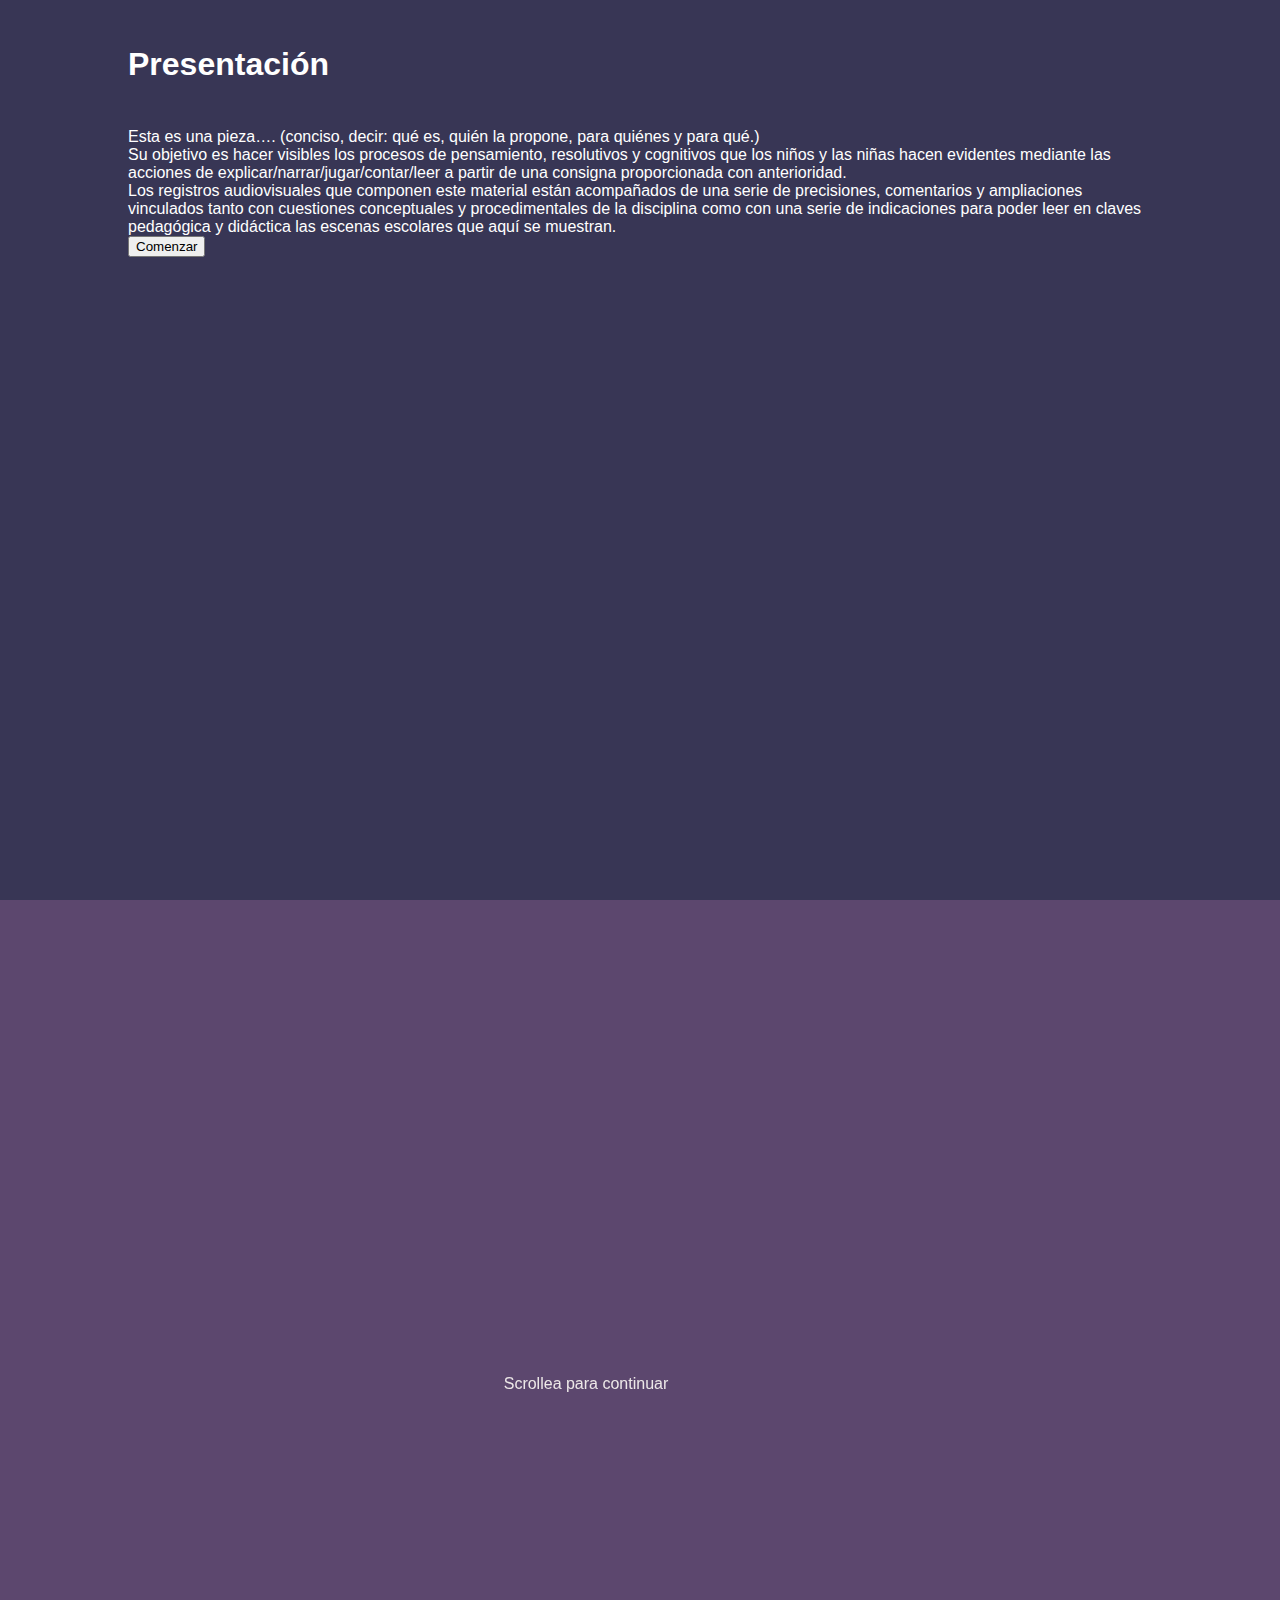
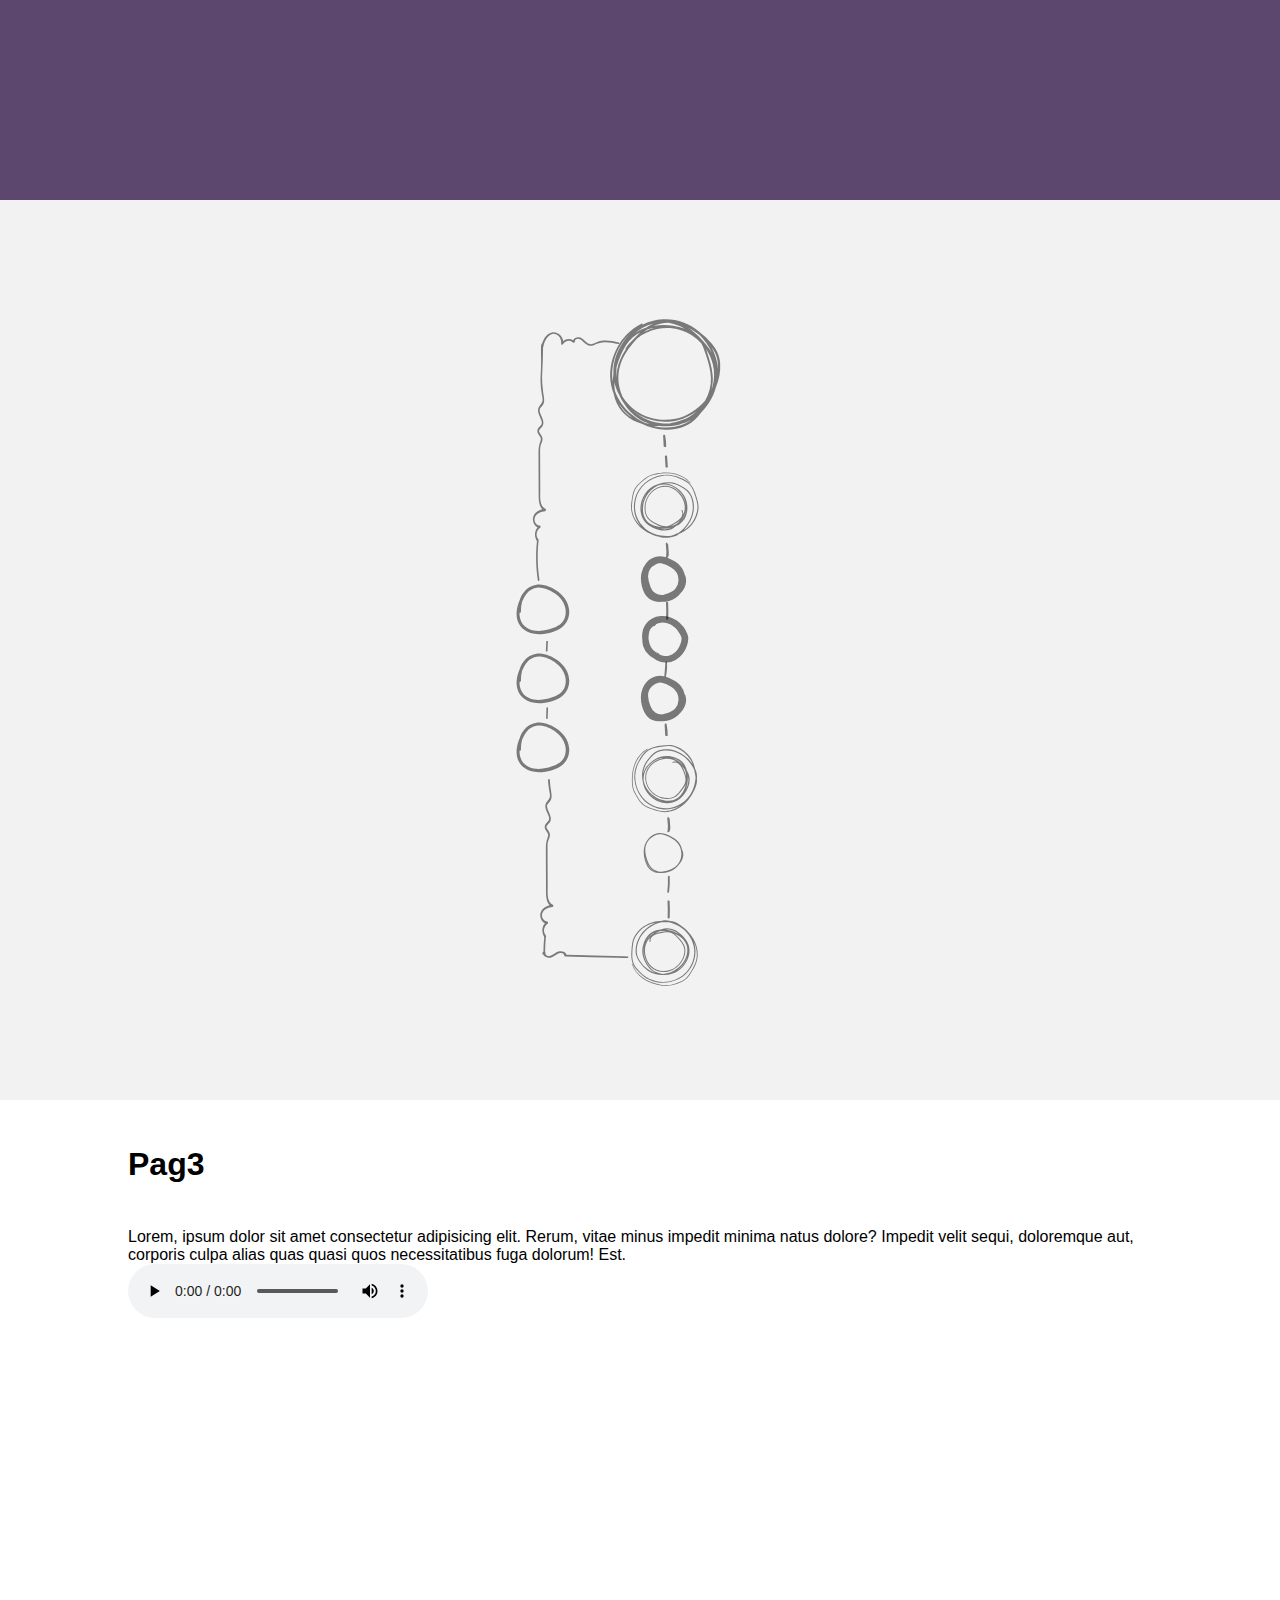
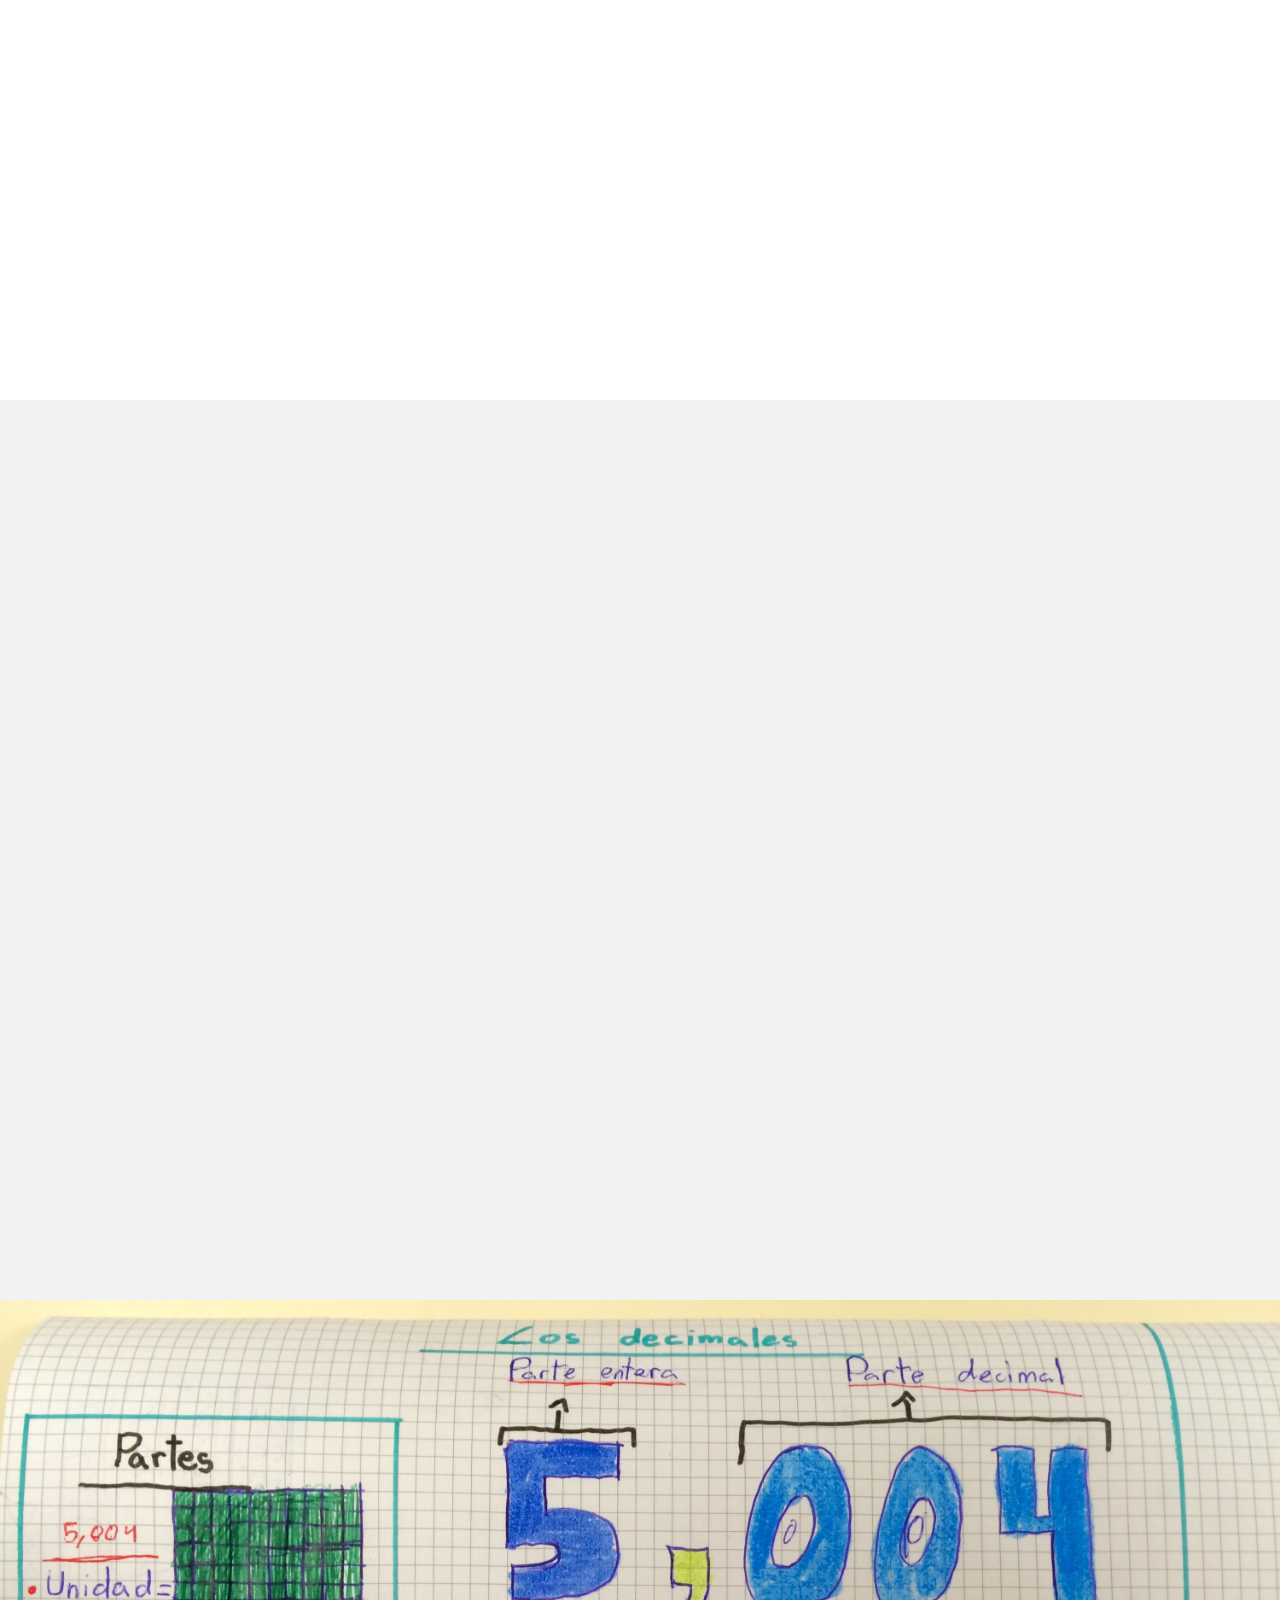
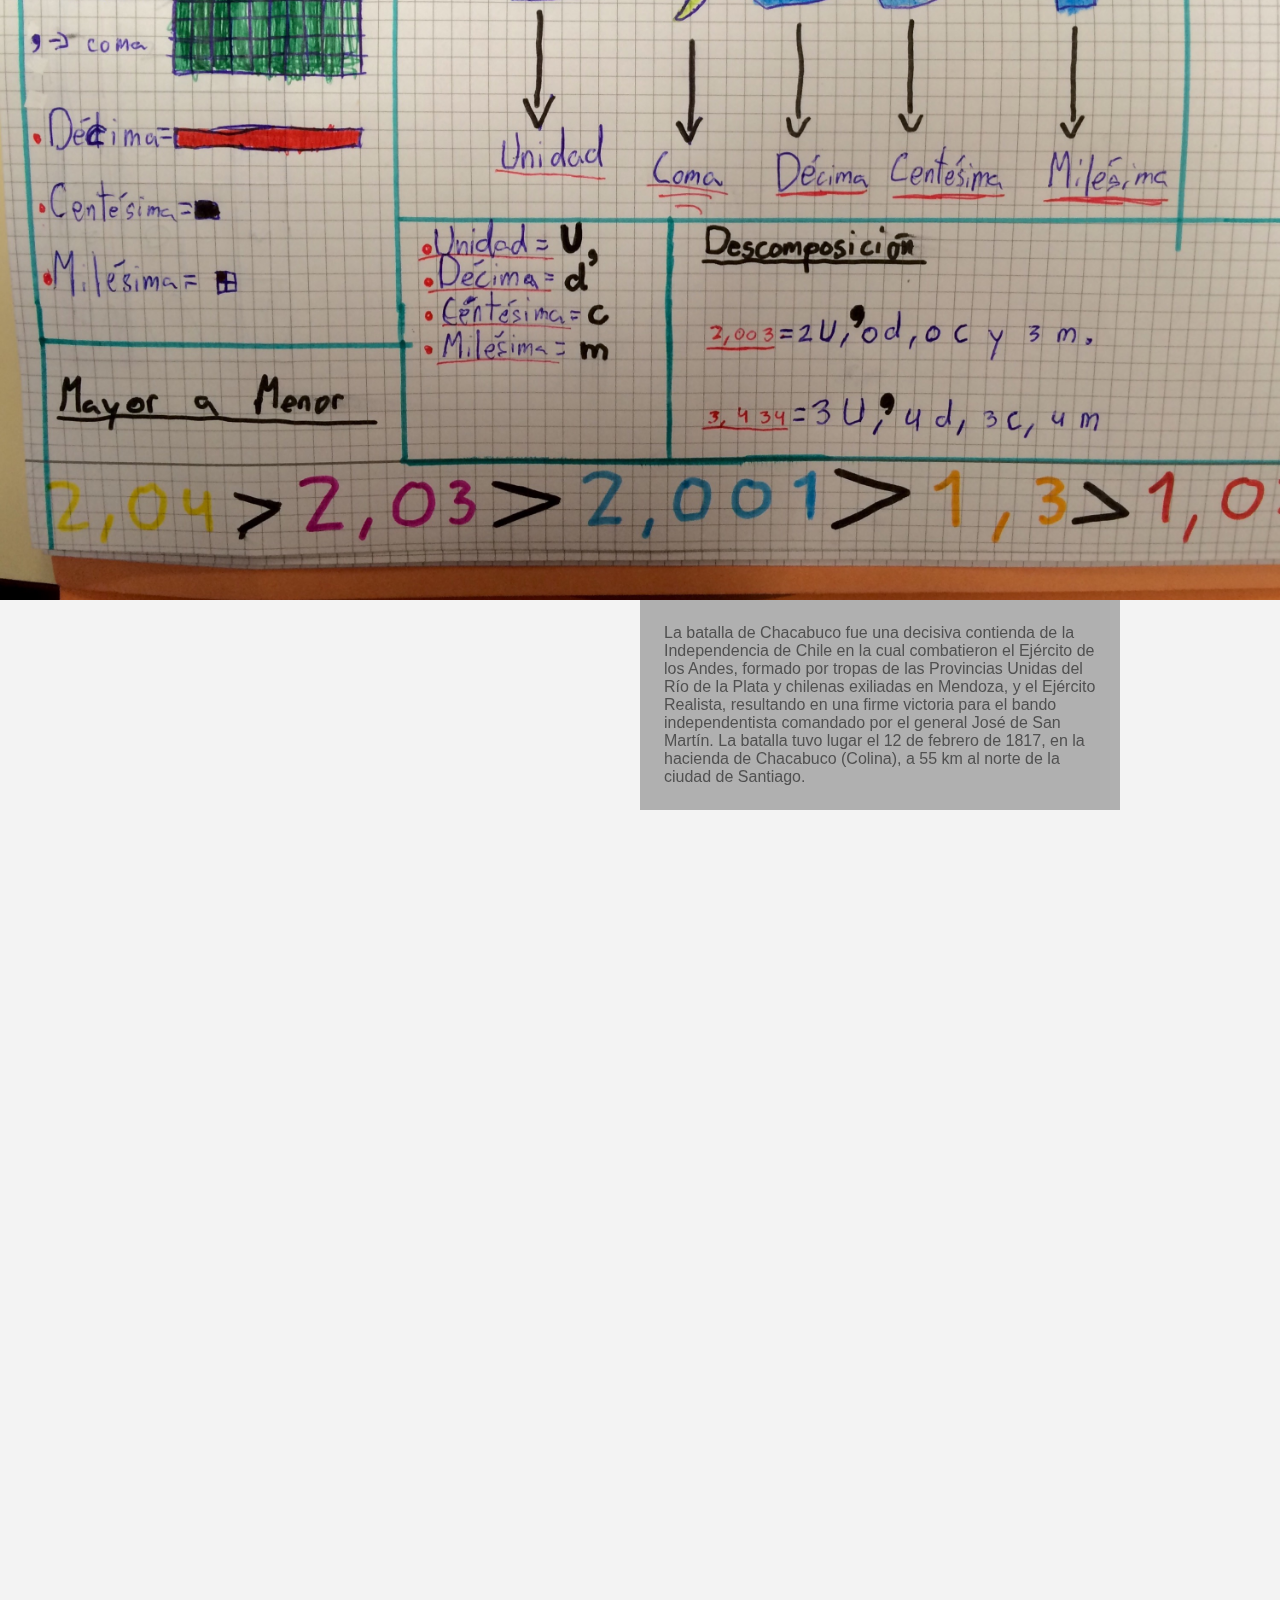
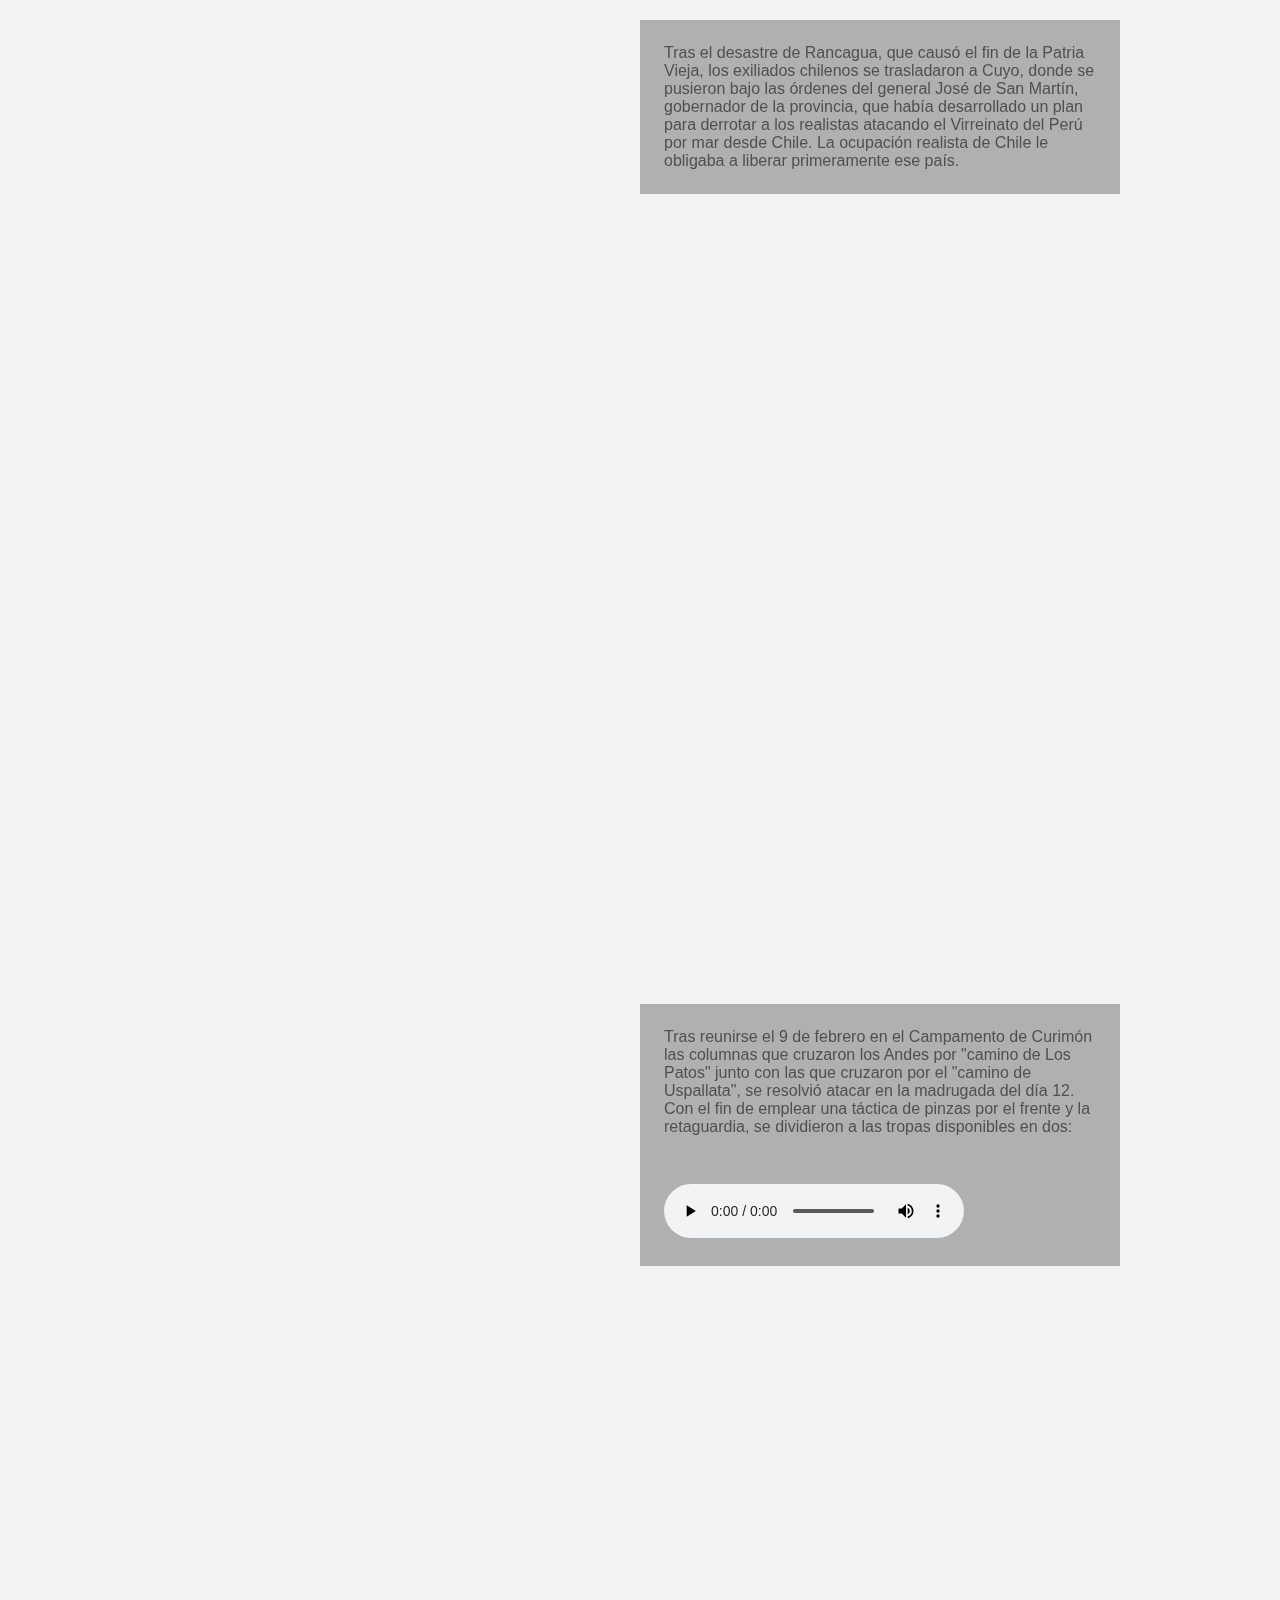
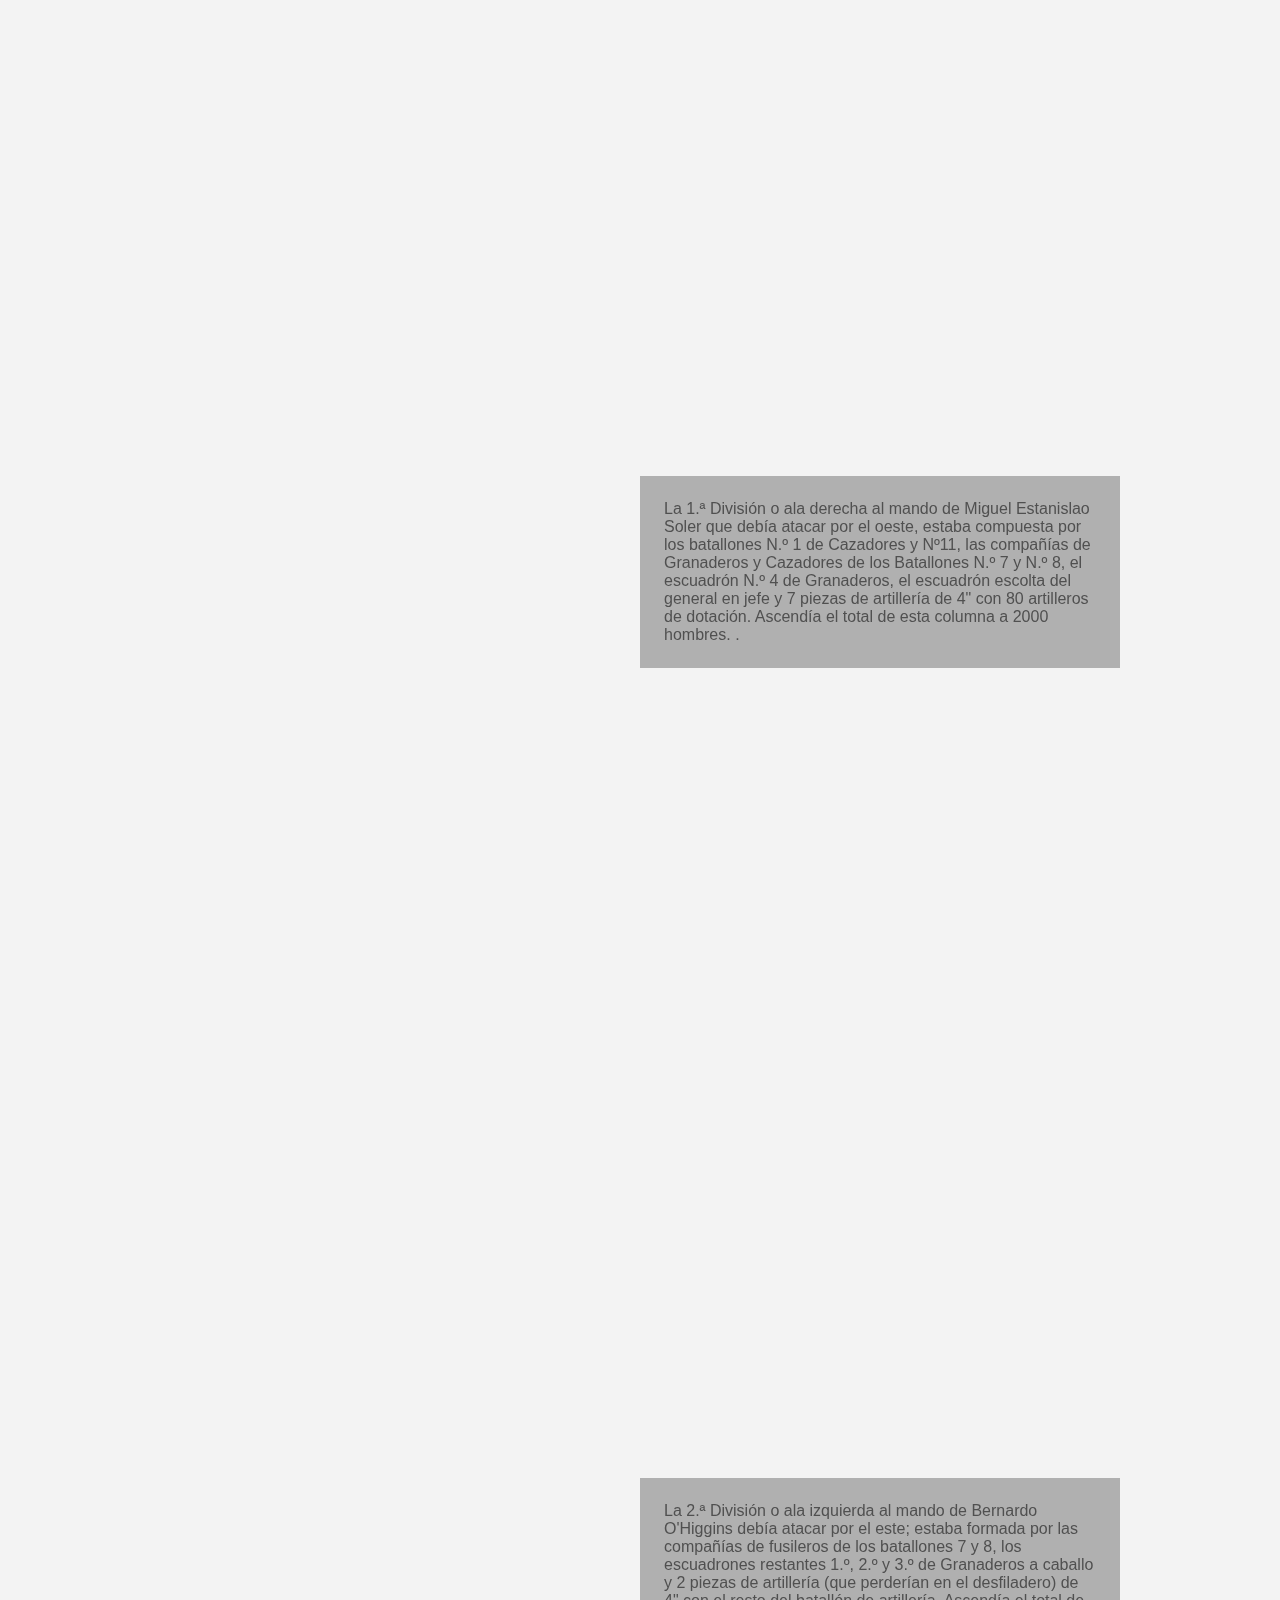
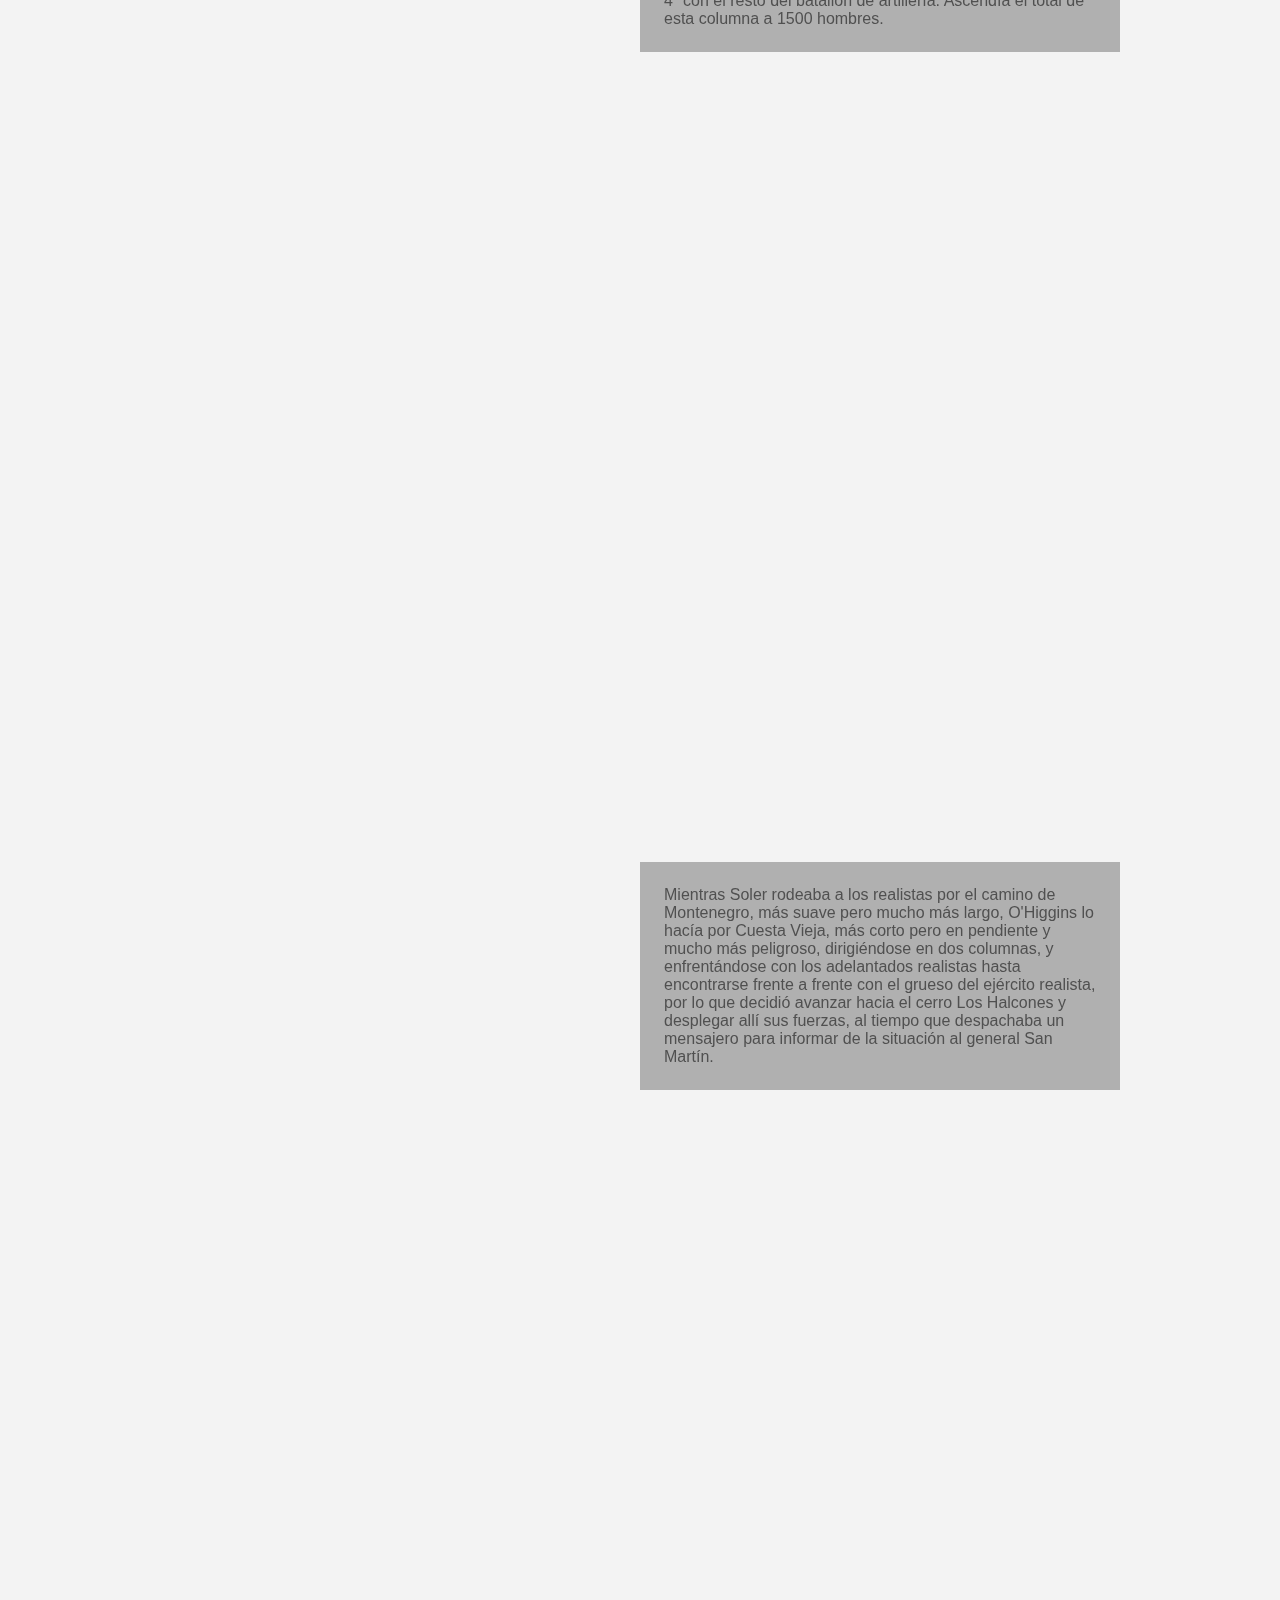
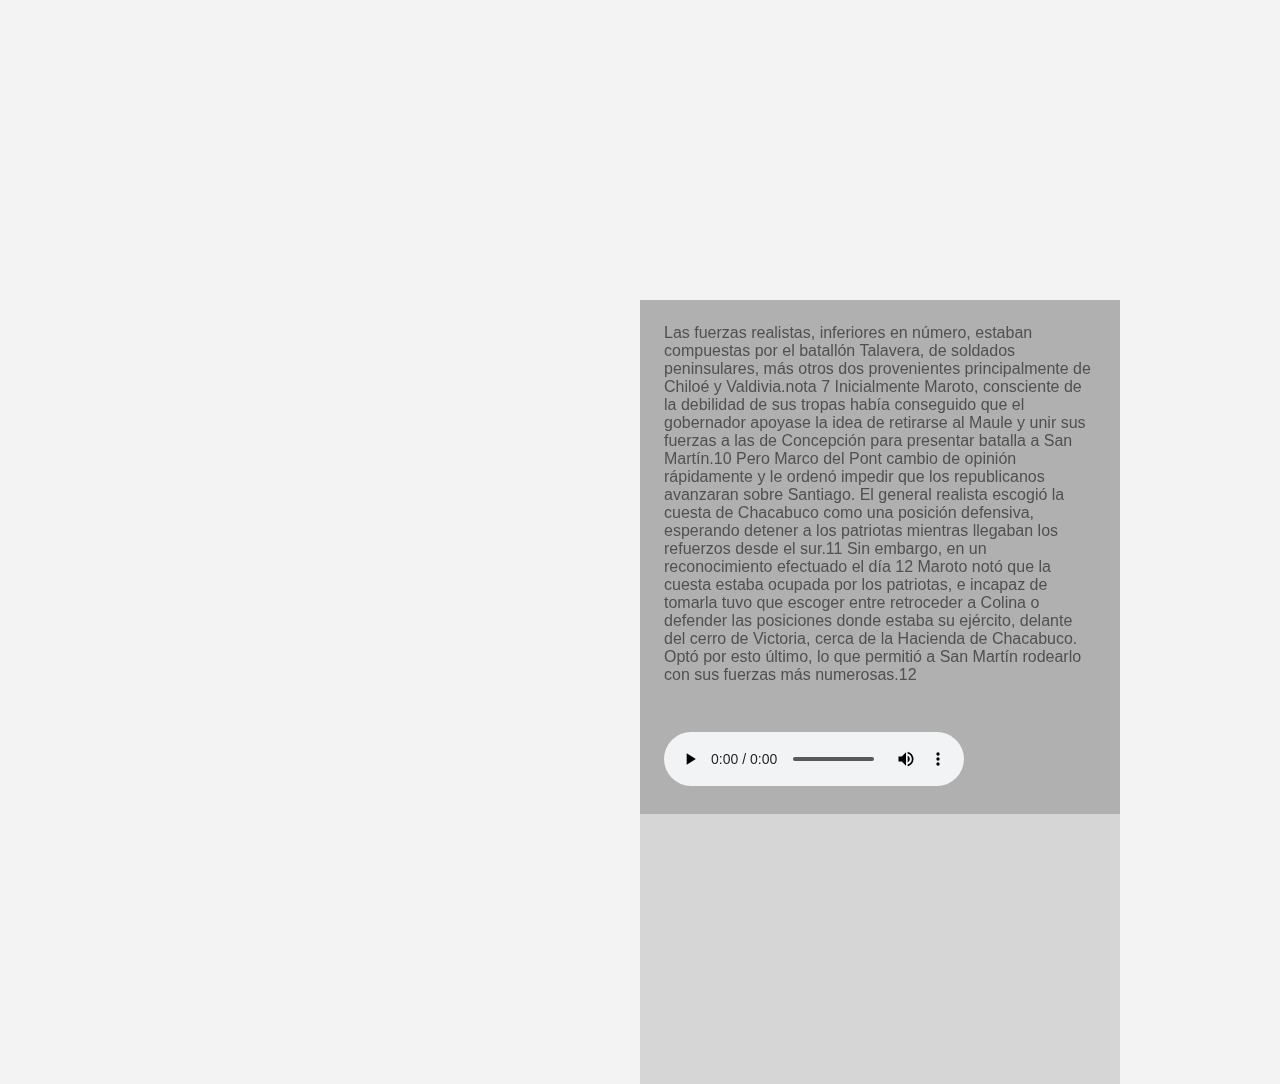
==== commit da72f53e: "Audio autoplay y paleta ok" ====
--- a/index.html
+++ b/index.html
@@ -20,6 +20,22 @@
 <body>
   <main>
 
+    <section class="vh100 p2 violeta">
+        <div class="container">
+          <h1>Presentación</h1>
+          <p>
+          Esta es una pieza…. (conciso, decir: qué es, quién la propone, para quiénes y para qué.)
+          </p>
+          <p>
+          Su objetivo es hacer visibles los procesos de pensamiento, resolutivos y cognitivos que los niños y las niñas hacen evidentes mediante las acciones de  explicar/narrar/jugar/contar/leer a partir de una consigna proporcionada con anterioridad.
+          </p>
+          <p>
+          Los registros audiovisuales que componen este material están acompañados de una serie de precisiones, comentarios y ampliaciones vinculados tanto con cuestiones conceptuales y procedimentales de la disciplina como con una serie de indicaciones para poder leer en claves pedagógica y didáctica las escenas escolares que aquí se muestran.
+          </p>
+          <button>Comenzar</button>
+        </div>
+      </section>
+
     <section class="vh100">
         <div class="video-container" onclick="myFunction()">
           <video autoplay muted loop id="videoUno" >
@@ -32,6 +48,9 @@
               <img style="max-height: 15vh; max-width: 90vw;" src="https://loaprendimosasi.my.canva.site/images/6c70f011509b81d2789401a1f69ea24f.png" alt="">
               </p>
                <p>Scrollea para continuar</p>
+               <audio loop autoplay>
+                <source src="assets/airtone-treetone.mp3">
+               </audio>
             </div>
           </div>
         </div>
@@ -73,13 +92,13 @@
           <p>
               Lorem, ipsum dolor sit amet consectetur adipisicing elit. Rerum, vitae minus impedit minima natus dolore? Impedit velit sequi, doloremque aut, corporis culpa alias quas quasi quos necessitatibus fuga dolorum! Est.
           </p>
-          <audio controls>
+          <audio controls autoplay loop>
               <source src="assets/grenade-bounce.mp3">
           </audio>
         </div>
       </section>
 
-      <section class="vh100 p2 beige">
+      <section class="vh100 p2 gris">
         <div class="container">
             <vm-player>
               <vm-video cross-origin="true" poster="https://media.vimejs.com/poster.png">
@@ -152,6 +171,26 @@
     <script src="scripts.js"></script>
     <div class='debug'></div>
     
+    <!-- autoplay audio -->
+
+
+     <script>
+
+      var audioElem = document.querySelector("audio");
+      let playAttempt = setInterval(() => {
+        audioElem
+          .play()
+          .then(() => {
+            clearInterval(playAttempt);
+          })
+          .catch((error) => {
+            console.log("Unable to play the video, User has not interacted yet.");
+          });
+      }, 1000);
+     </script>
+
+
+
     <!-- Vime video player -->
     <script
         type="module"
--- a/styles.css
+++ b/styles.css
@@ -1,6 +1,8 @@
 :root {
-  --violeta: #301647;
-  --beige: beige;
+  --violeta: #383655;
+  --gris: #f2f2f2;
+  --celeste: #90a9b4;
+  --rosa: #da455b;
 }
 
 * {
@@ -9,9 +11,14 @@
     font-family: Arial, Helvetica, sans-serif;
 }
 
-.beige {
-  background-color: var(--beige);
+.gris {
+  background-color: var(--gris);
 }
+.violeta {
+  background-color: var(--violeta);
+  color: white;
+}
+
 .vh100 {
     height: 100vh;
     height: 100dvh;
@@ -43,7 +50,7 @@
 }
 
 .mapa {
-    background-color: beige;
+    background-color: var(--gris);
     display: flex;
     align-items: center;
     justify-content: center;
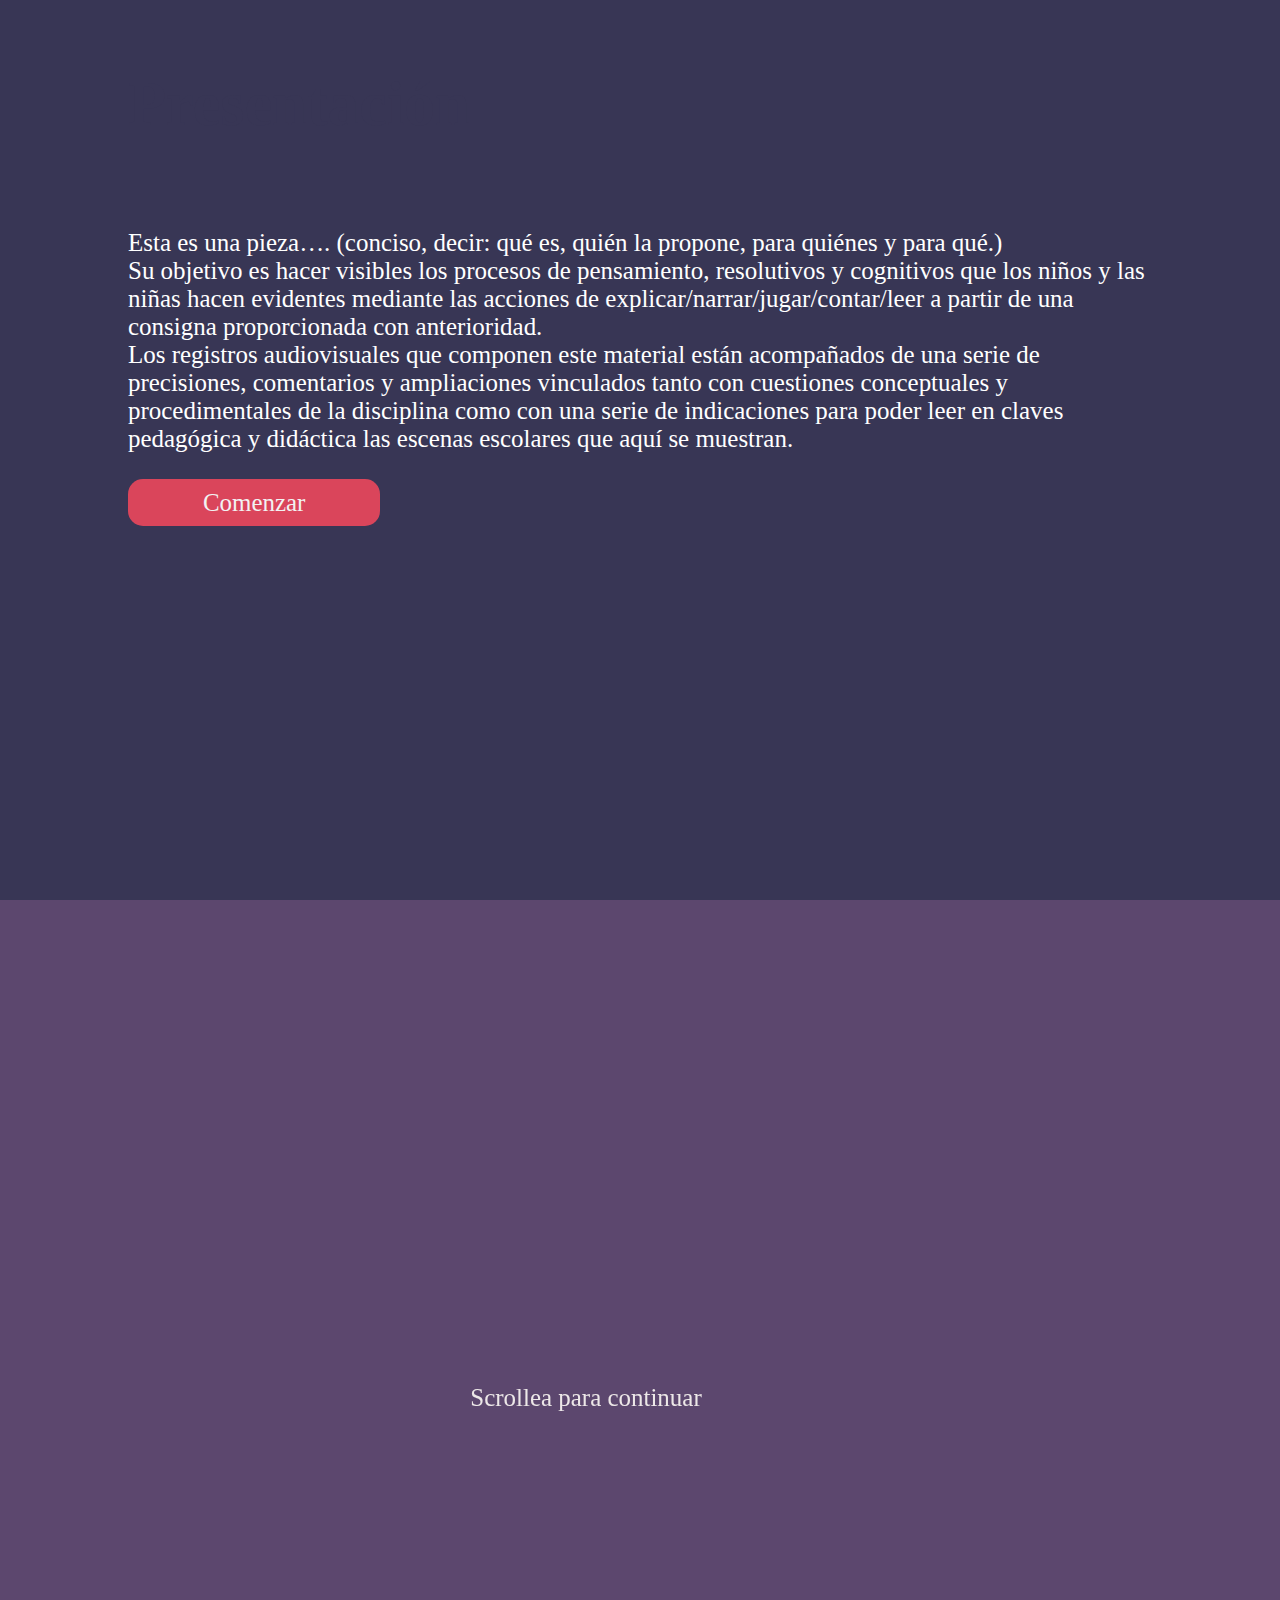
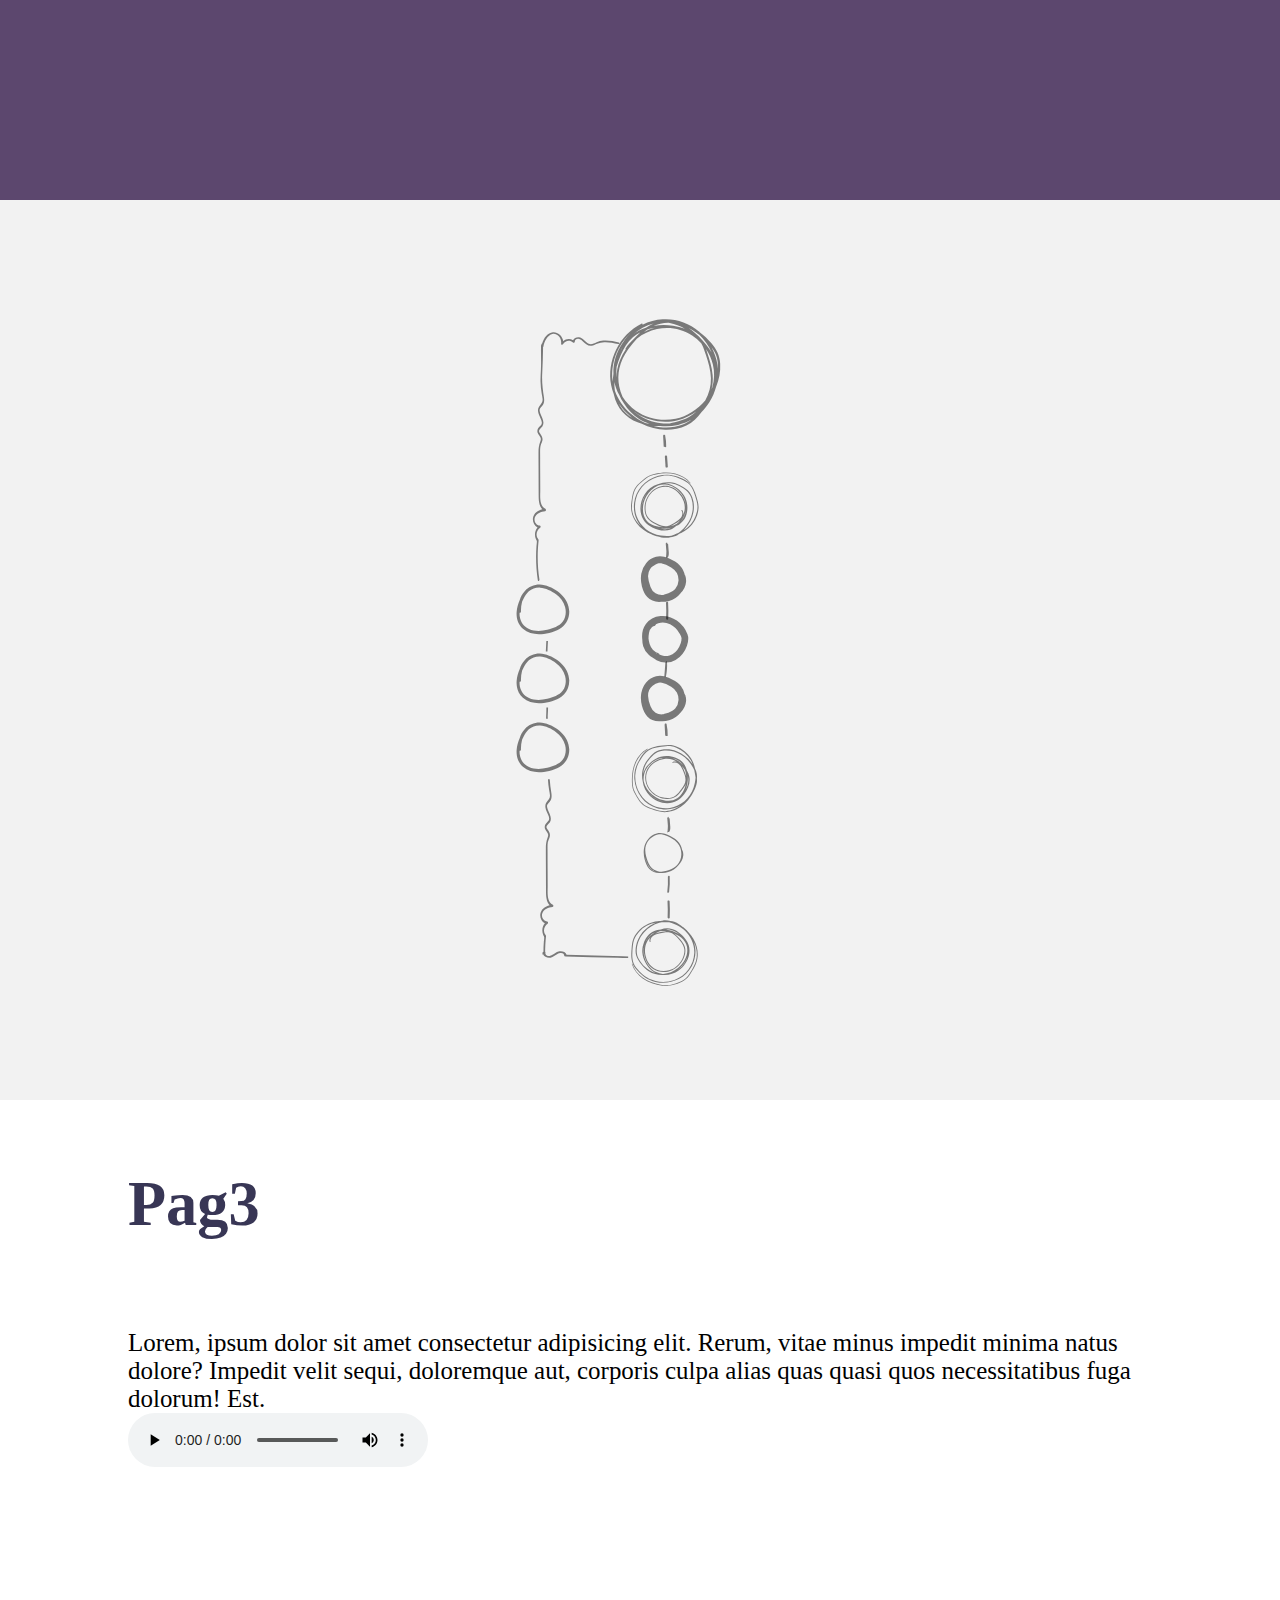
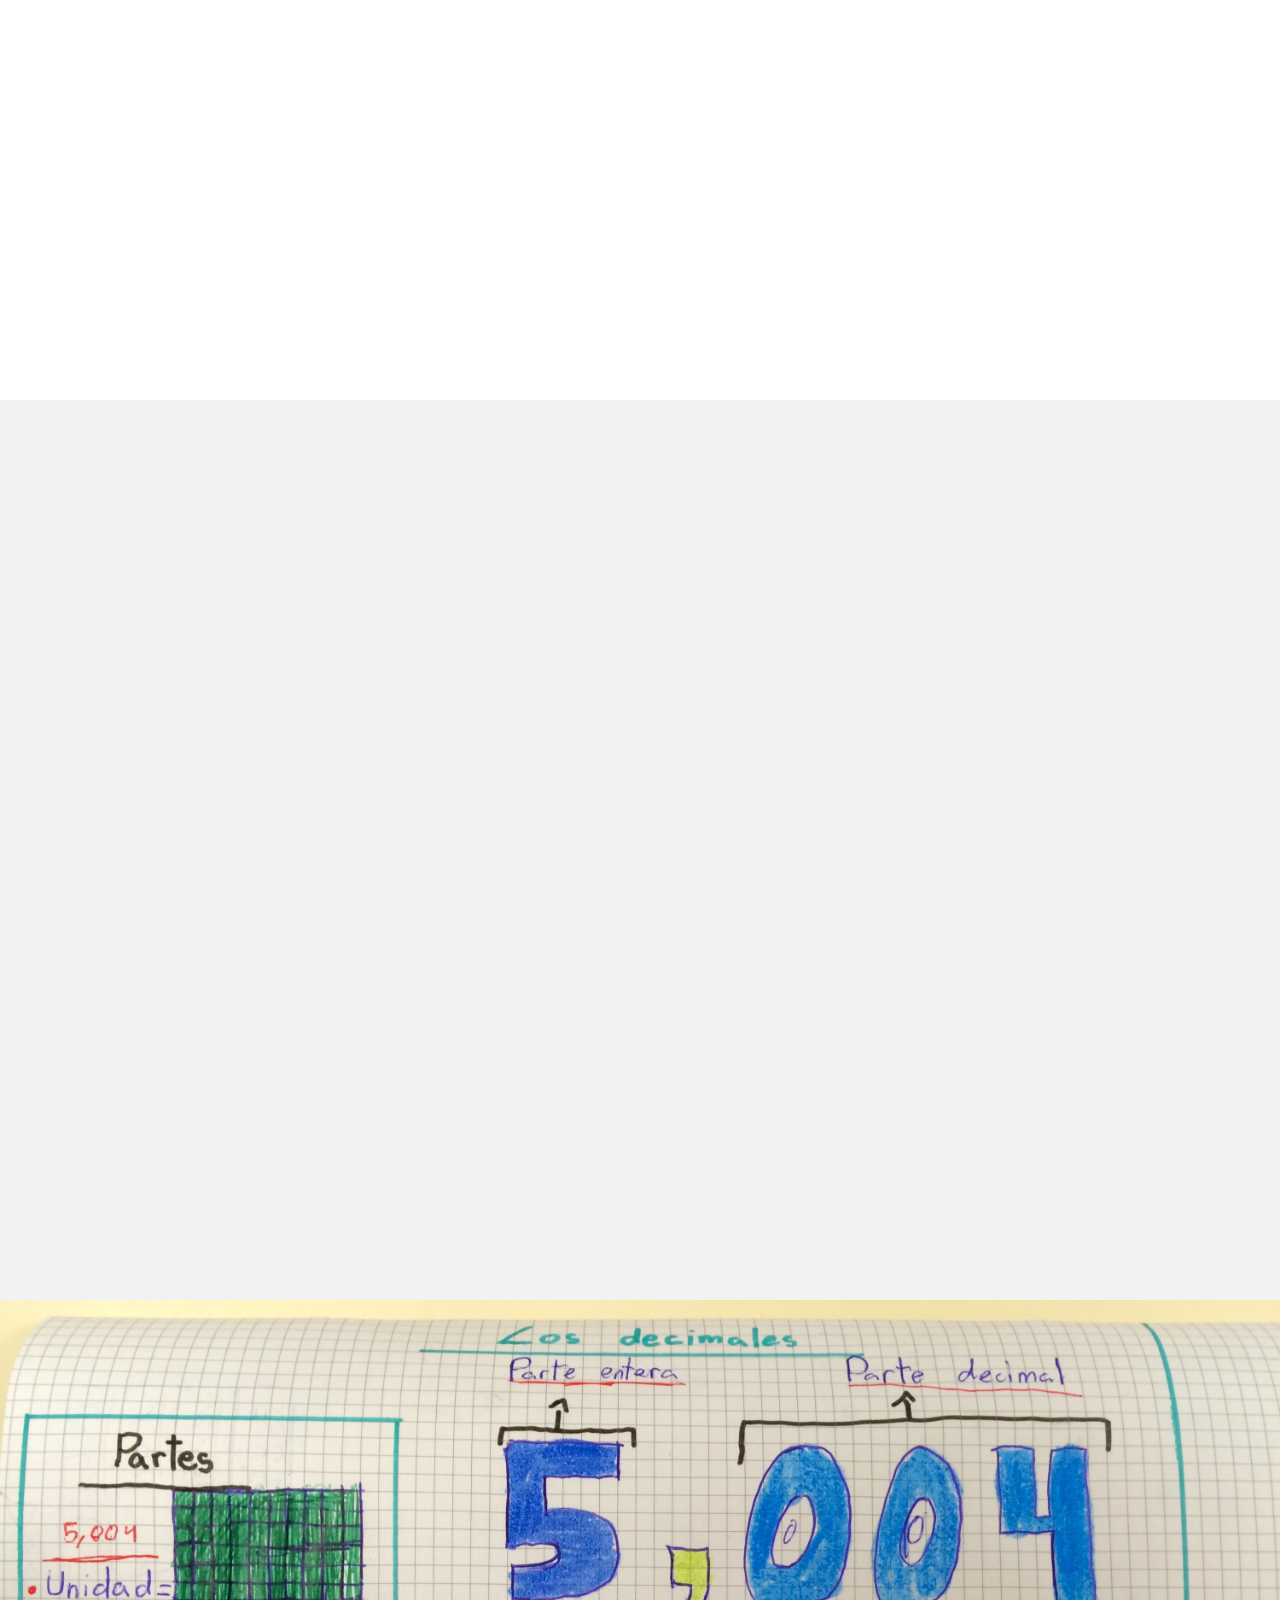
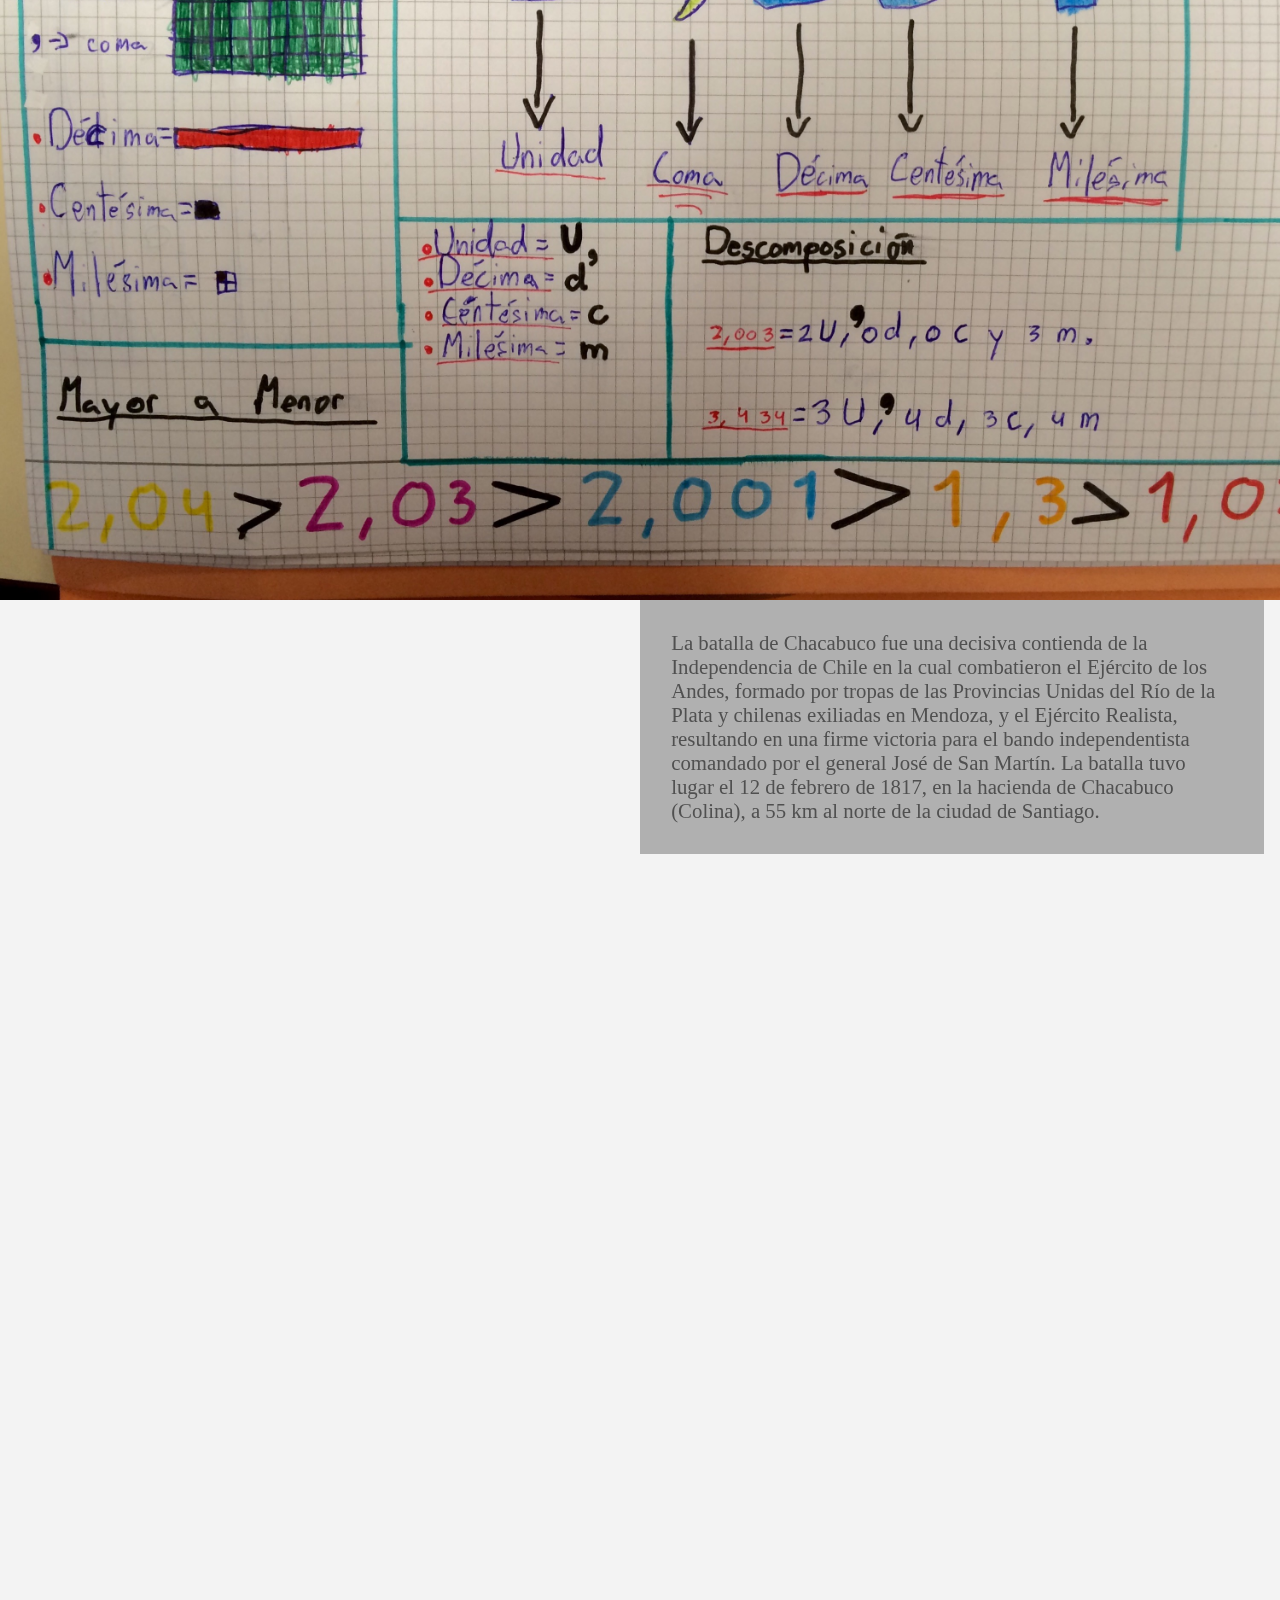
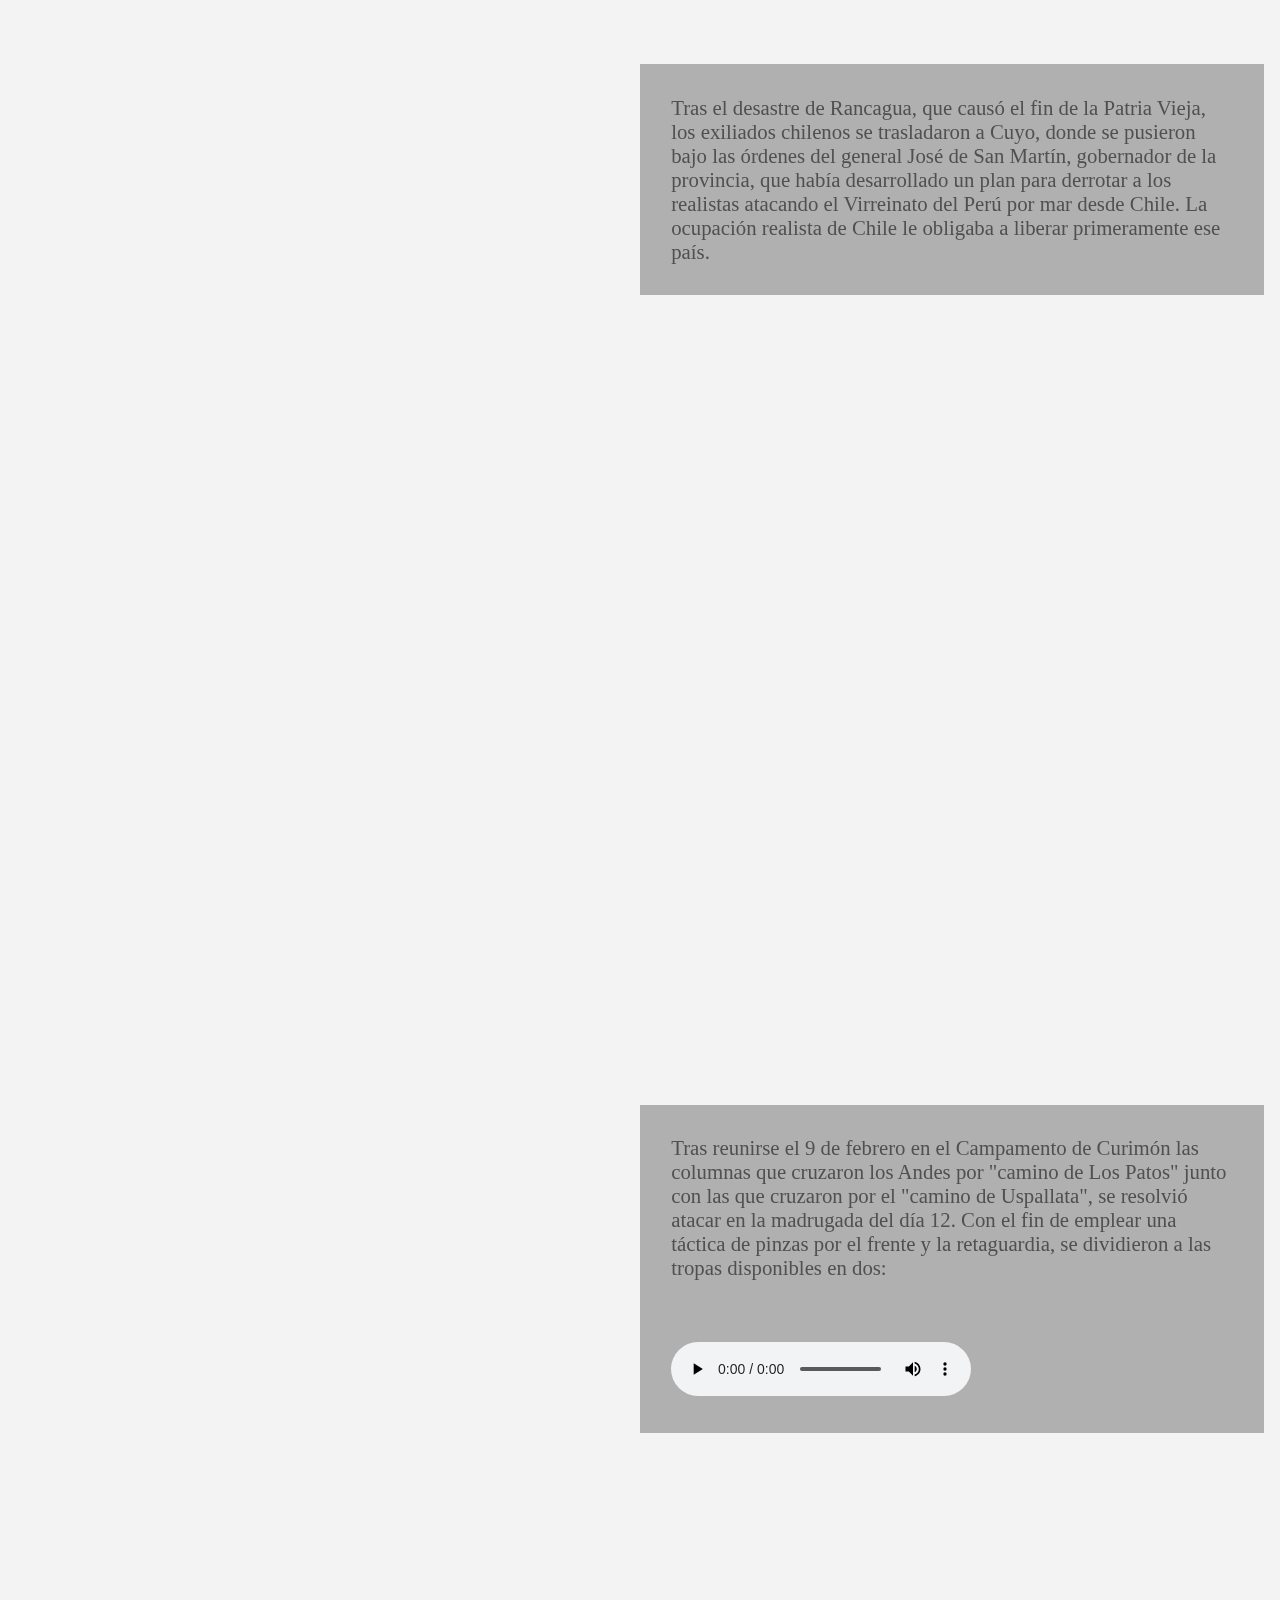
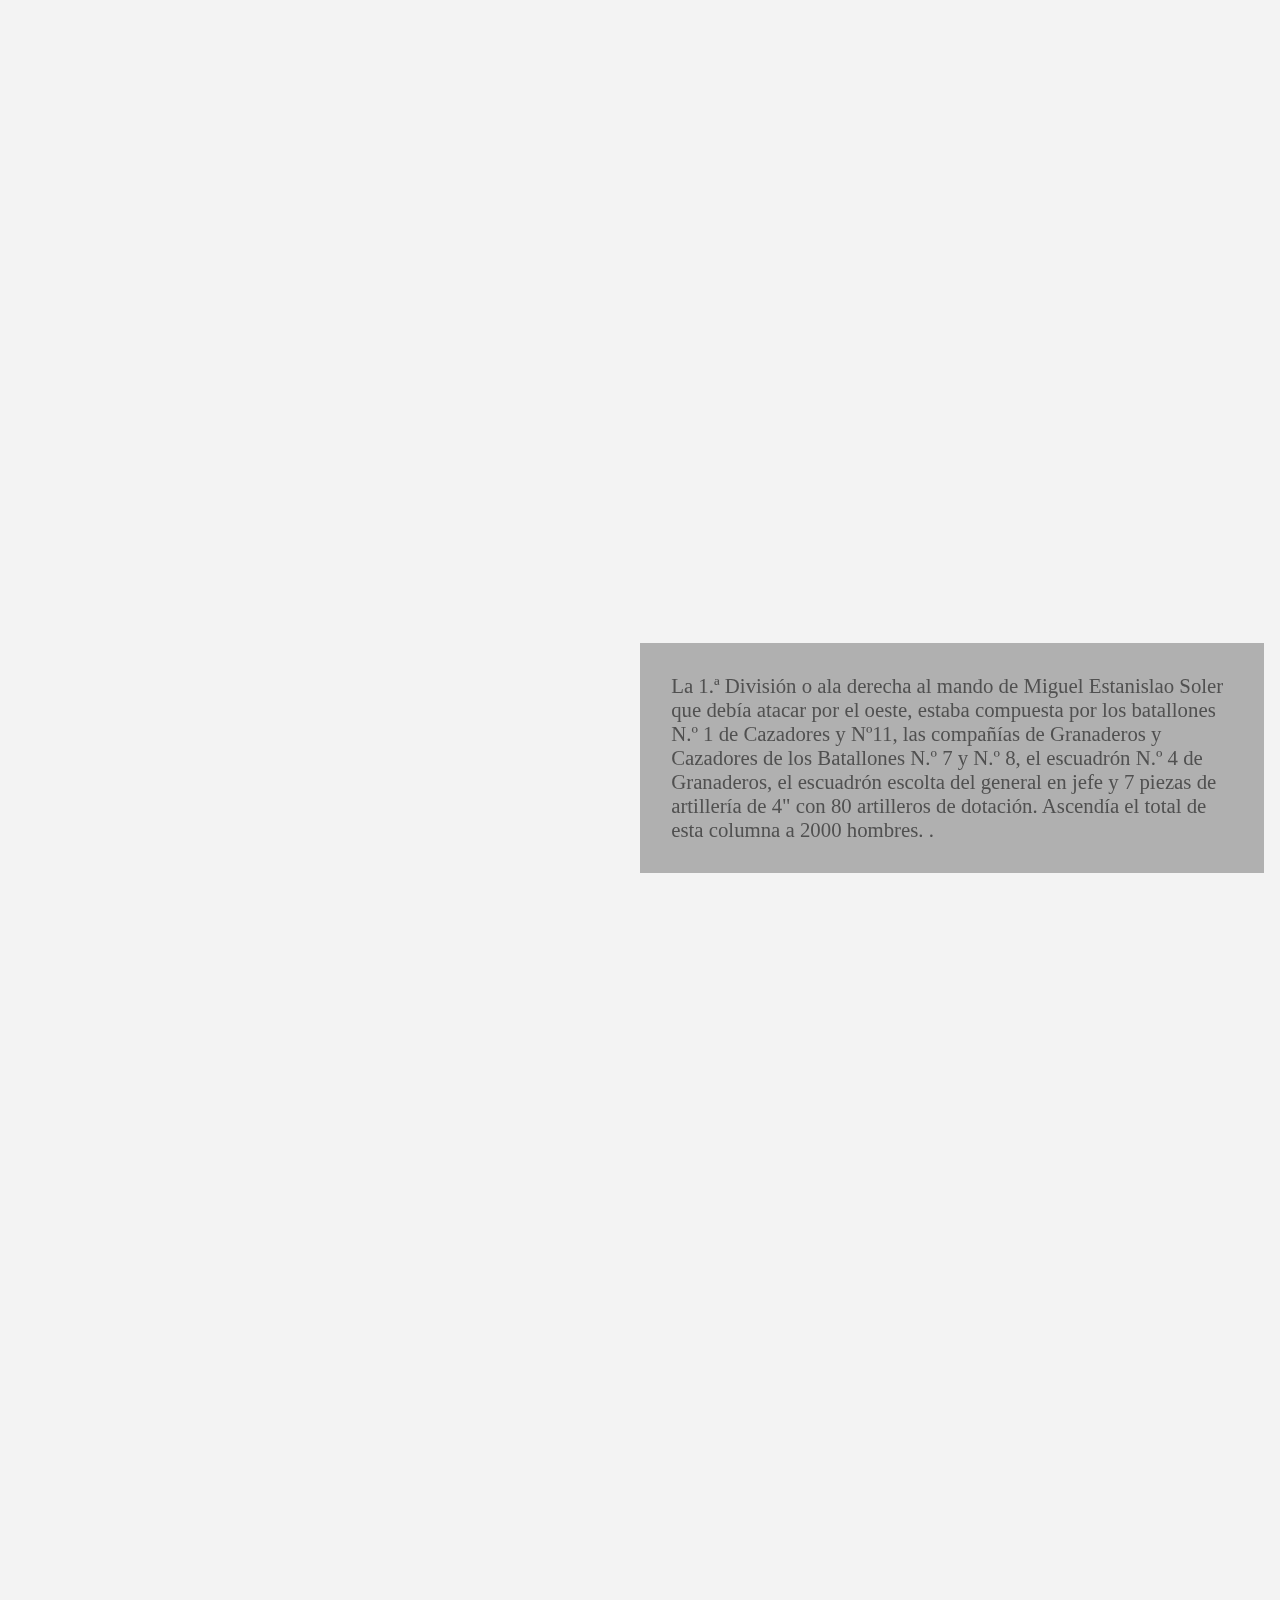
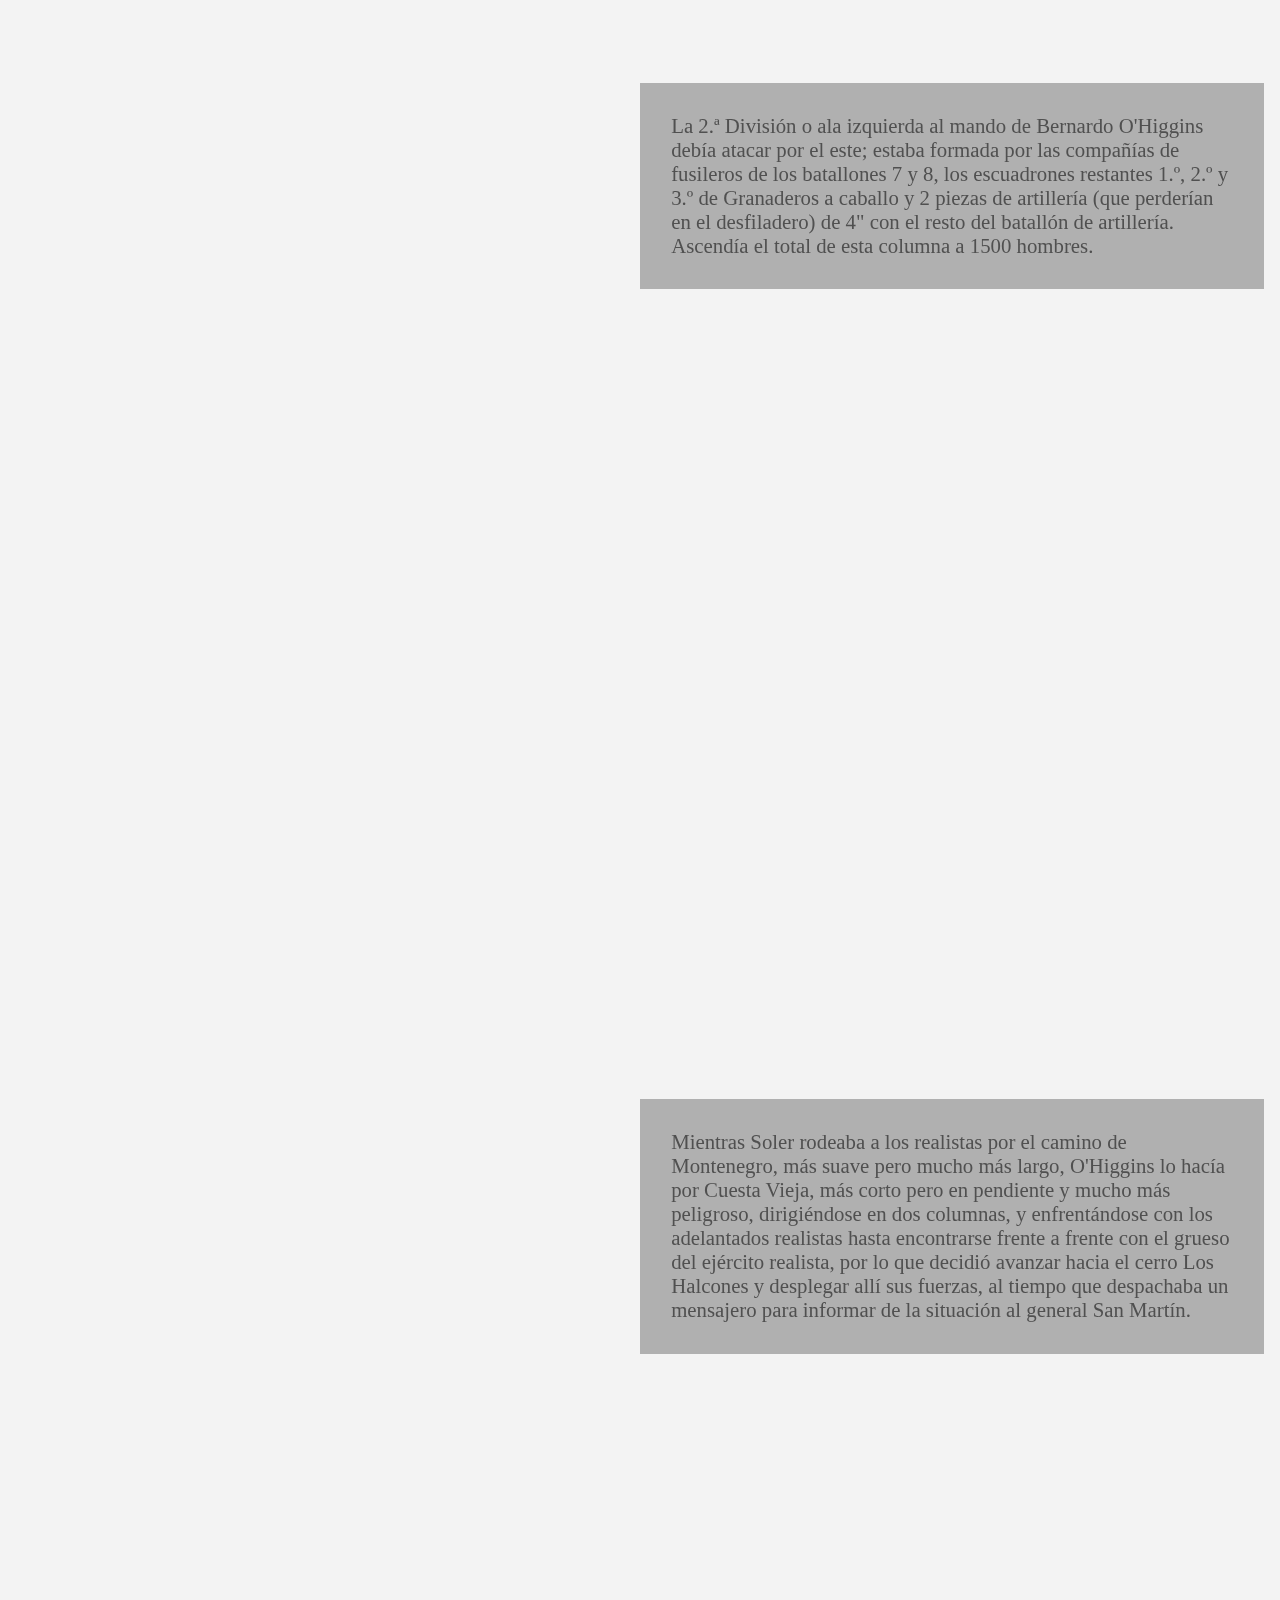
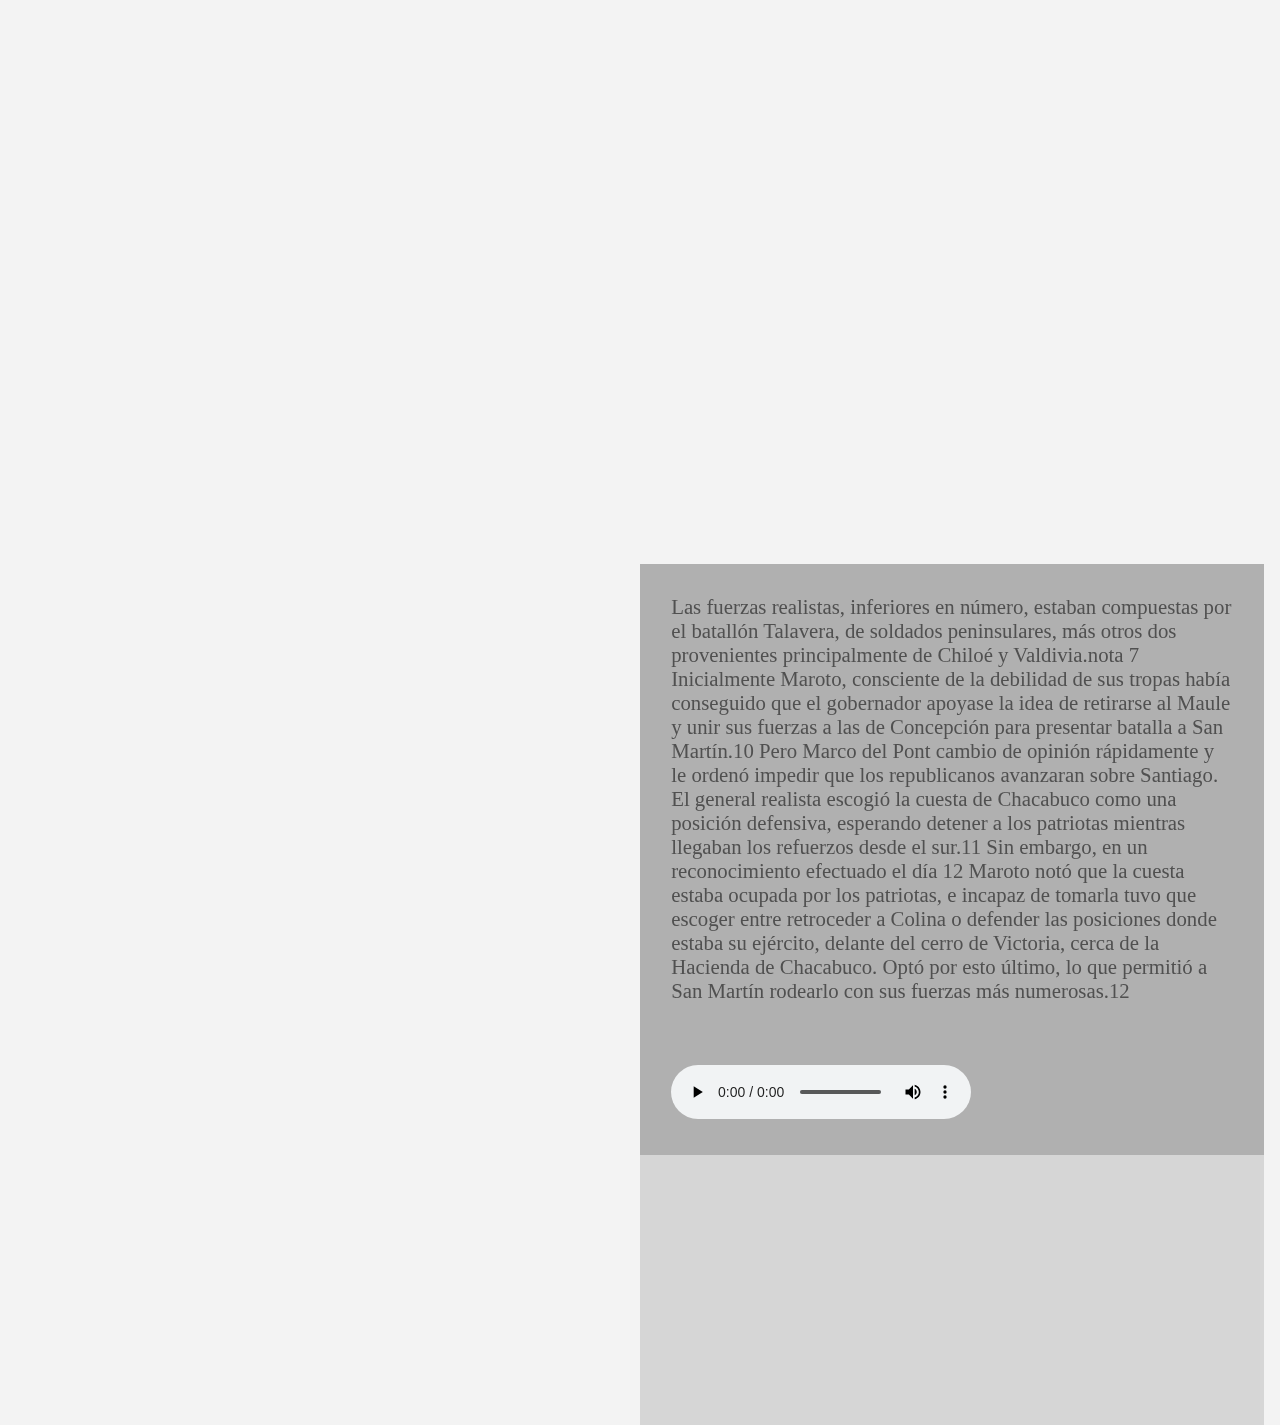
==== commit c9fbfedb: "Scroll smooth y css" ====
--- a/index.html
+++ b/index.html
@@ -6,6 +6,7 @@
     <title>Document</title>
     <link rel="stylesheet" href="styles.css">
     <link rel="stylesheet" href="scrollys.css">
+    <link rel="stylesheet" href="https://use.typekit.net/wen1lrh.css">
     <link
     rel="stylesheet"
     href="https://cdn.jsdelivr.net/npm/@vime/core@^5/themes/default.css"
@@ -32,11 +33,13 @@
           <p>
           Los registros audiovisuales que componen este material están acompañados de una serie de precisiones, comentarios y ampliaciones vinculados tanto con cuestiones conceptuales y procedimentales de la disciplina como con una serie de indicaciones para poder leer en claves pedagógica y didáctica las escenas escolares que aquí se muestran.
           </p>
-          <button>Comenzar</button>
-        </div>
-      </section>
-
-    <section class="vh100">
+          <p>
+            <a class="btn-comenzar" href="#portada">Comenzar</a>
+          </p>
+        </div>
+      </section>
+
+    <section class="vh100" id="portada">
         <div class="video-container" onclick="myFunction()">
           <video autoplay muted loop id="videoUno" >
             <source src="video/01-exterior.mp4" type="video/mp4" />
--- a/styles.css
+++ b/styles.css
@@ -8,7 +8,44 @@
 * {
     margin: 0;
     box-sizing: border-box;
-    font-family: Arial, Helvetica, sans-serif;
+    font-family: 'sauna-new';
+    scroll-behavior: smooth;
+
+  }
+
+html {
+  font-size: 1.3em;
+}
+
+
+h1 {
+  font-family: 'sauna-new';
+  font-weight: 900;
+  font-size: 3em;
+  color: var(--violeta)
+}
+
+p {
+  font-size: 1.2em;
+}
+
+.btn-comenzar {
+  background-color: var(--rosa);
+  color: var(--gris);
+  border: 0px solid;
+  border-radius: 15px;
+  padding: 0.4em 3em;
+  line-height: 4em;
+  text-align: center;
+  text-decoration: none;
+  align-self: center;
+  transition: 0.2s;
+}
+
+
+.btn-comenzar:hover {
+  background-color: var(--celeste);
+  color: var(--violeta);
 }
 
 .gris {
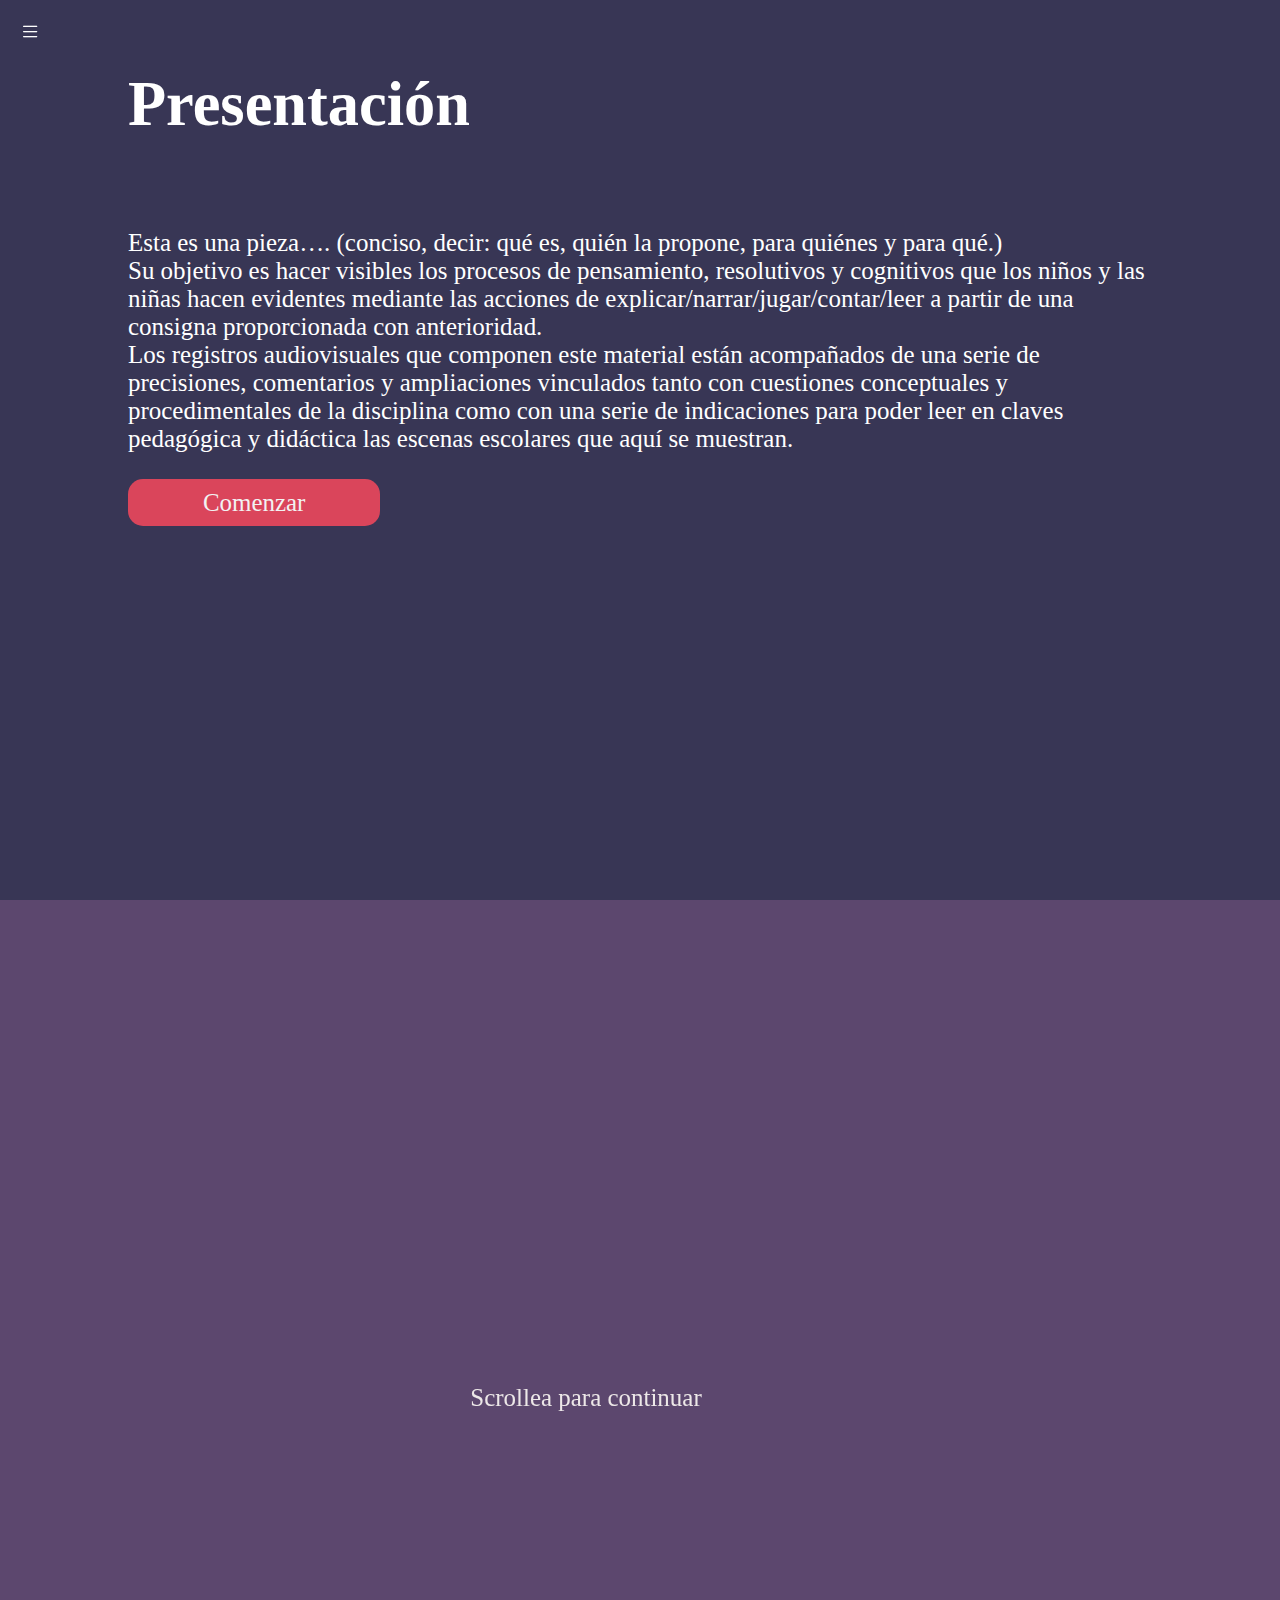
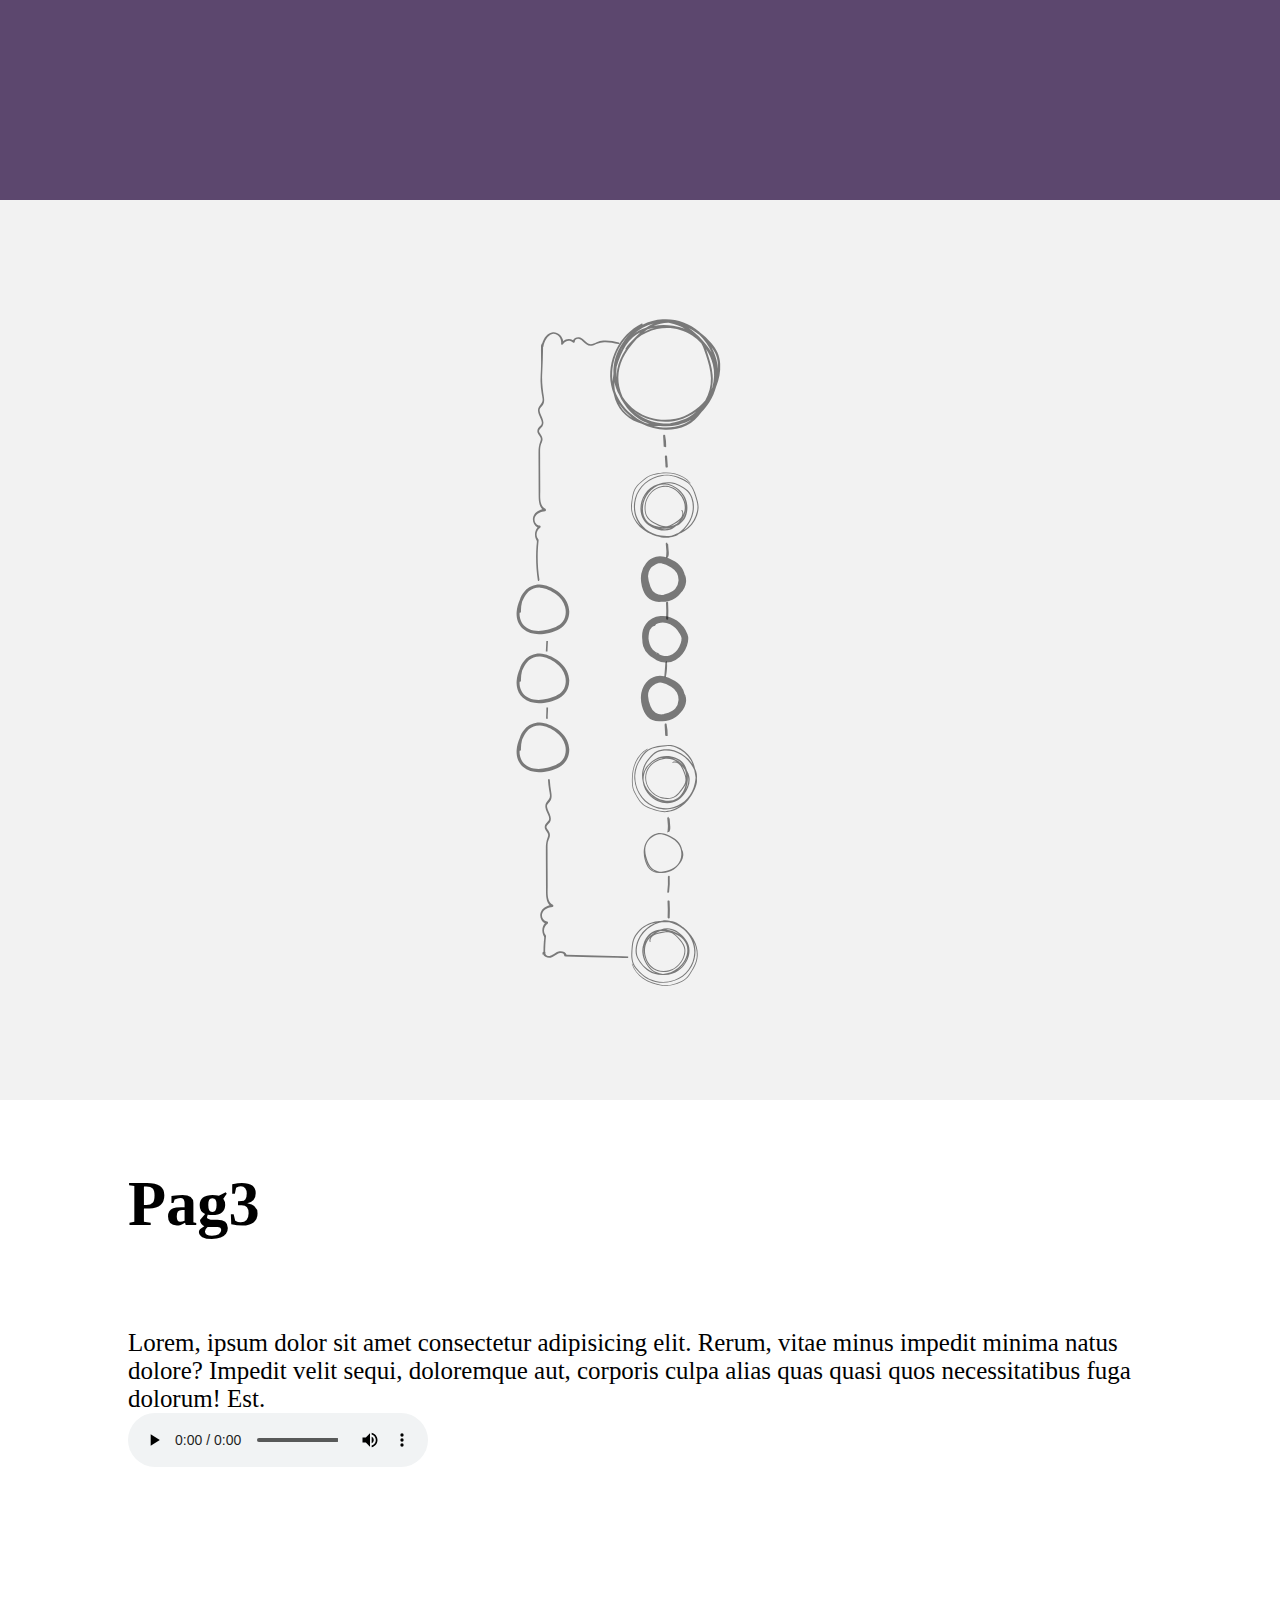
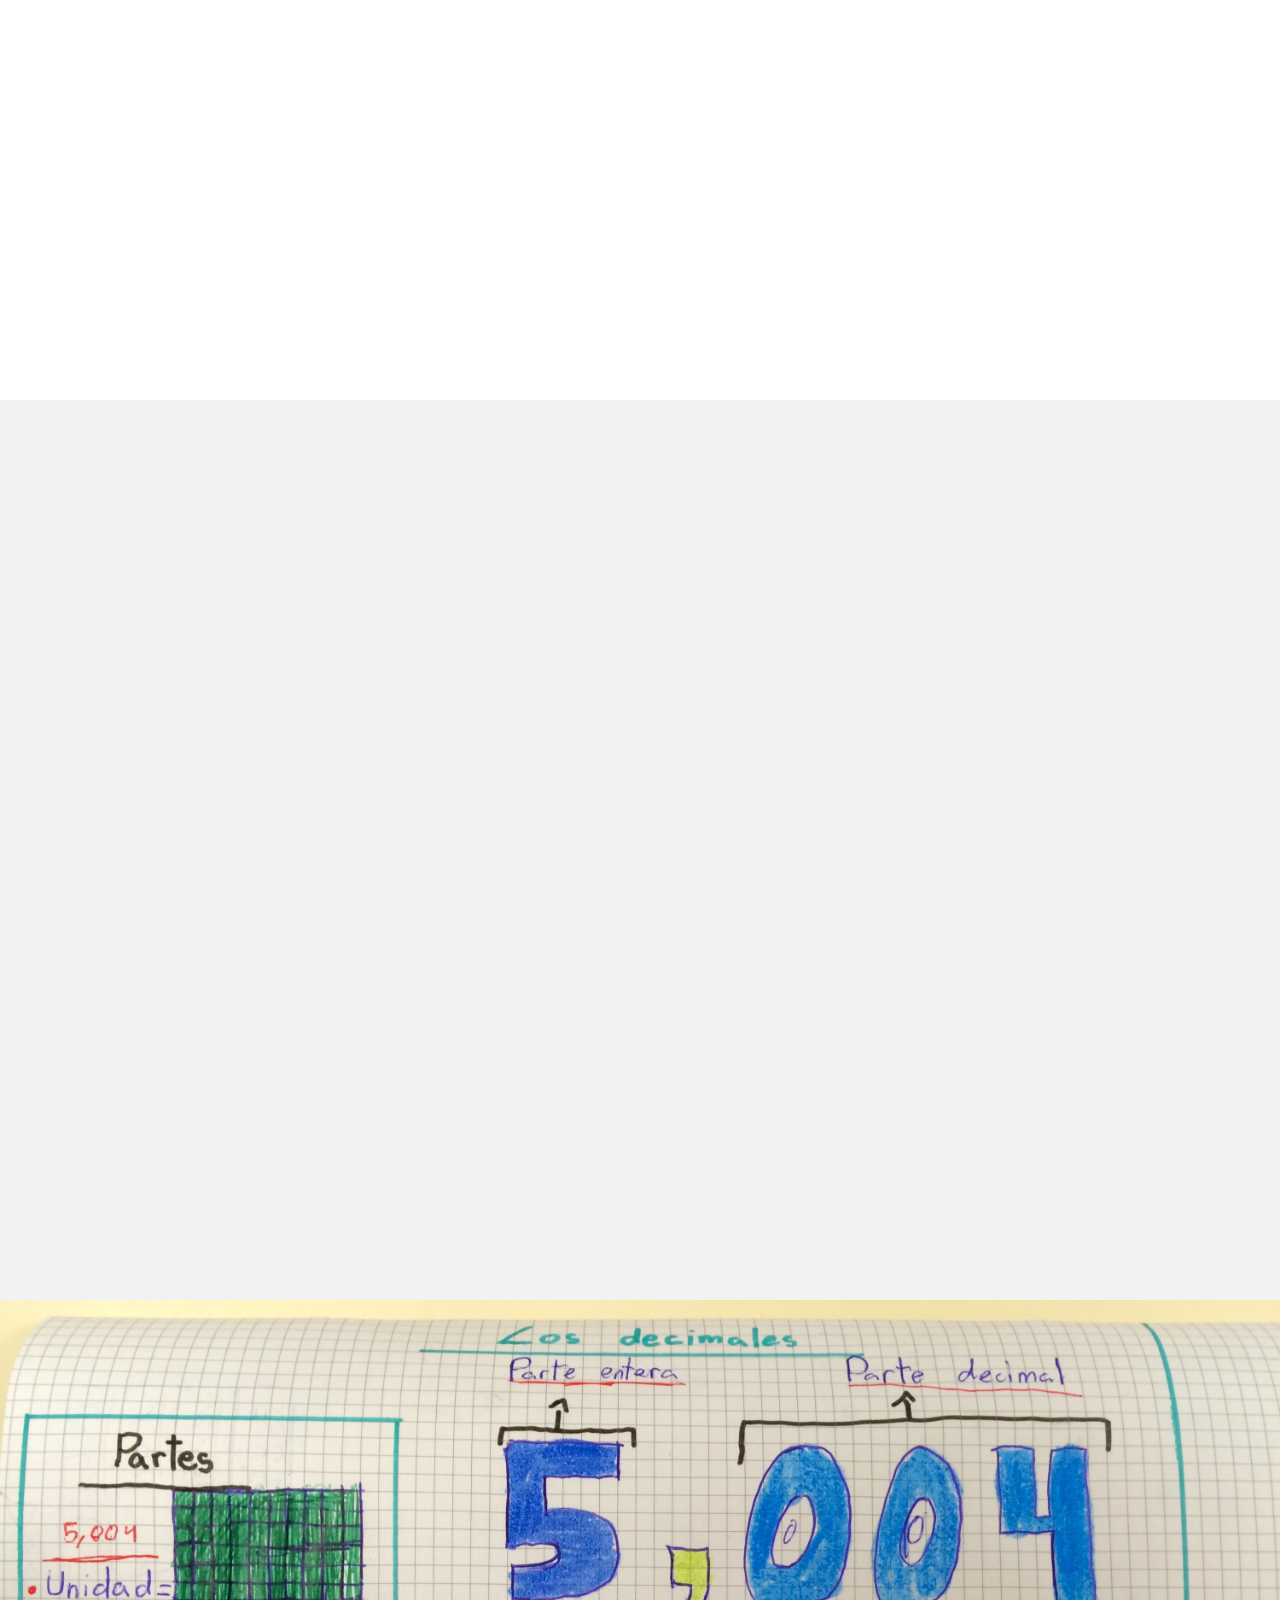
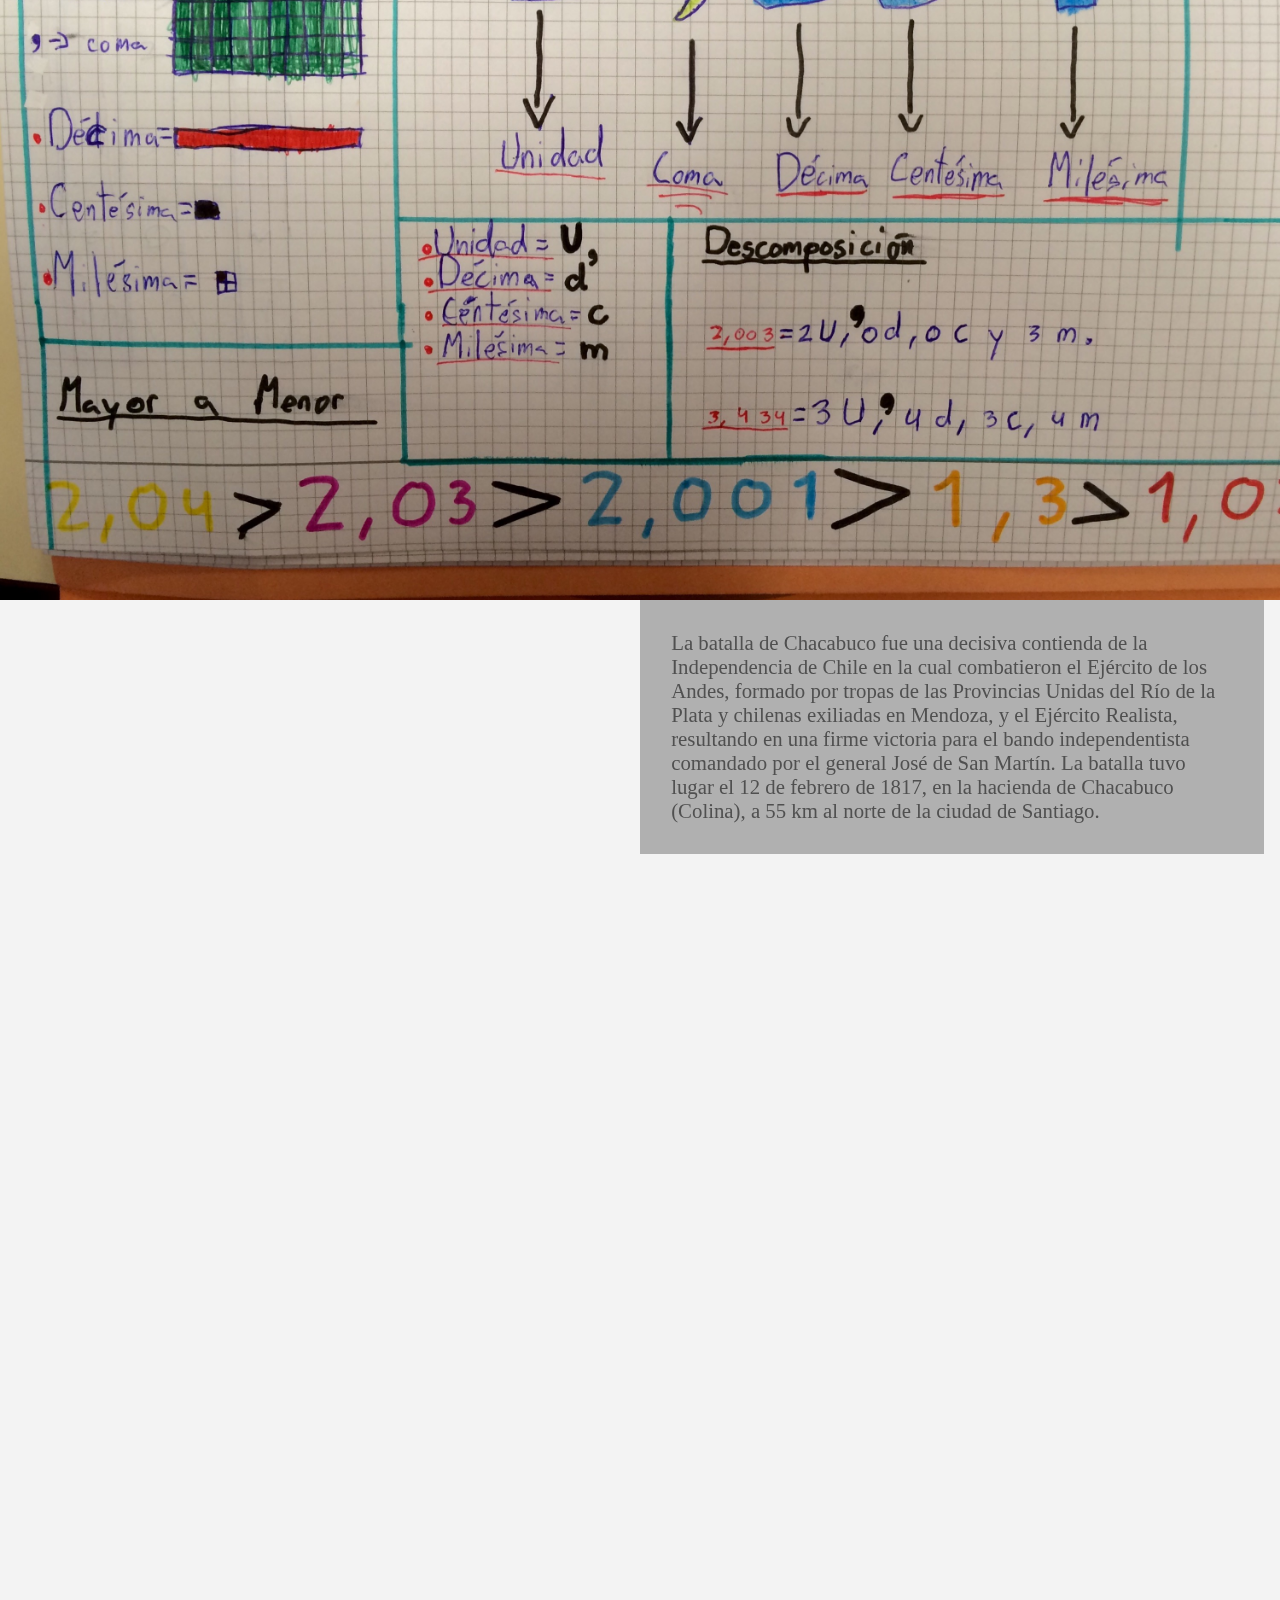
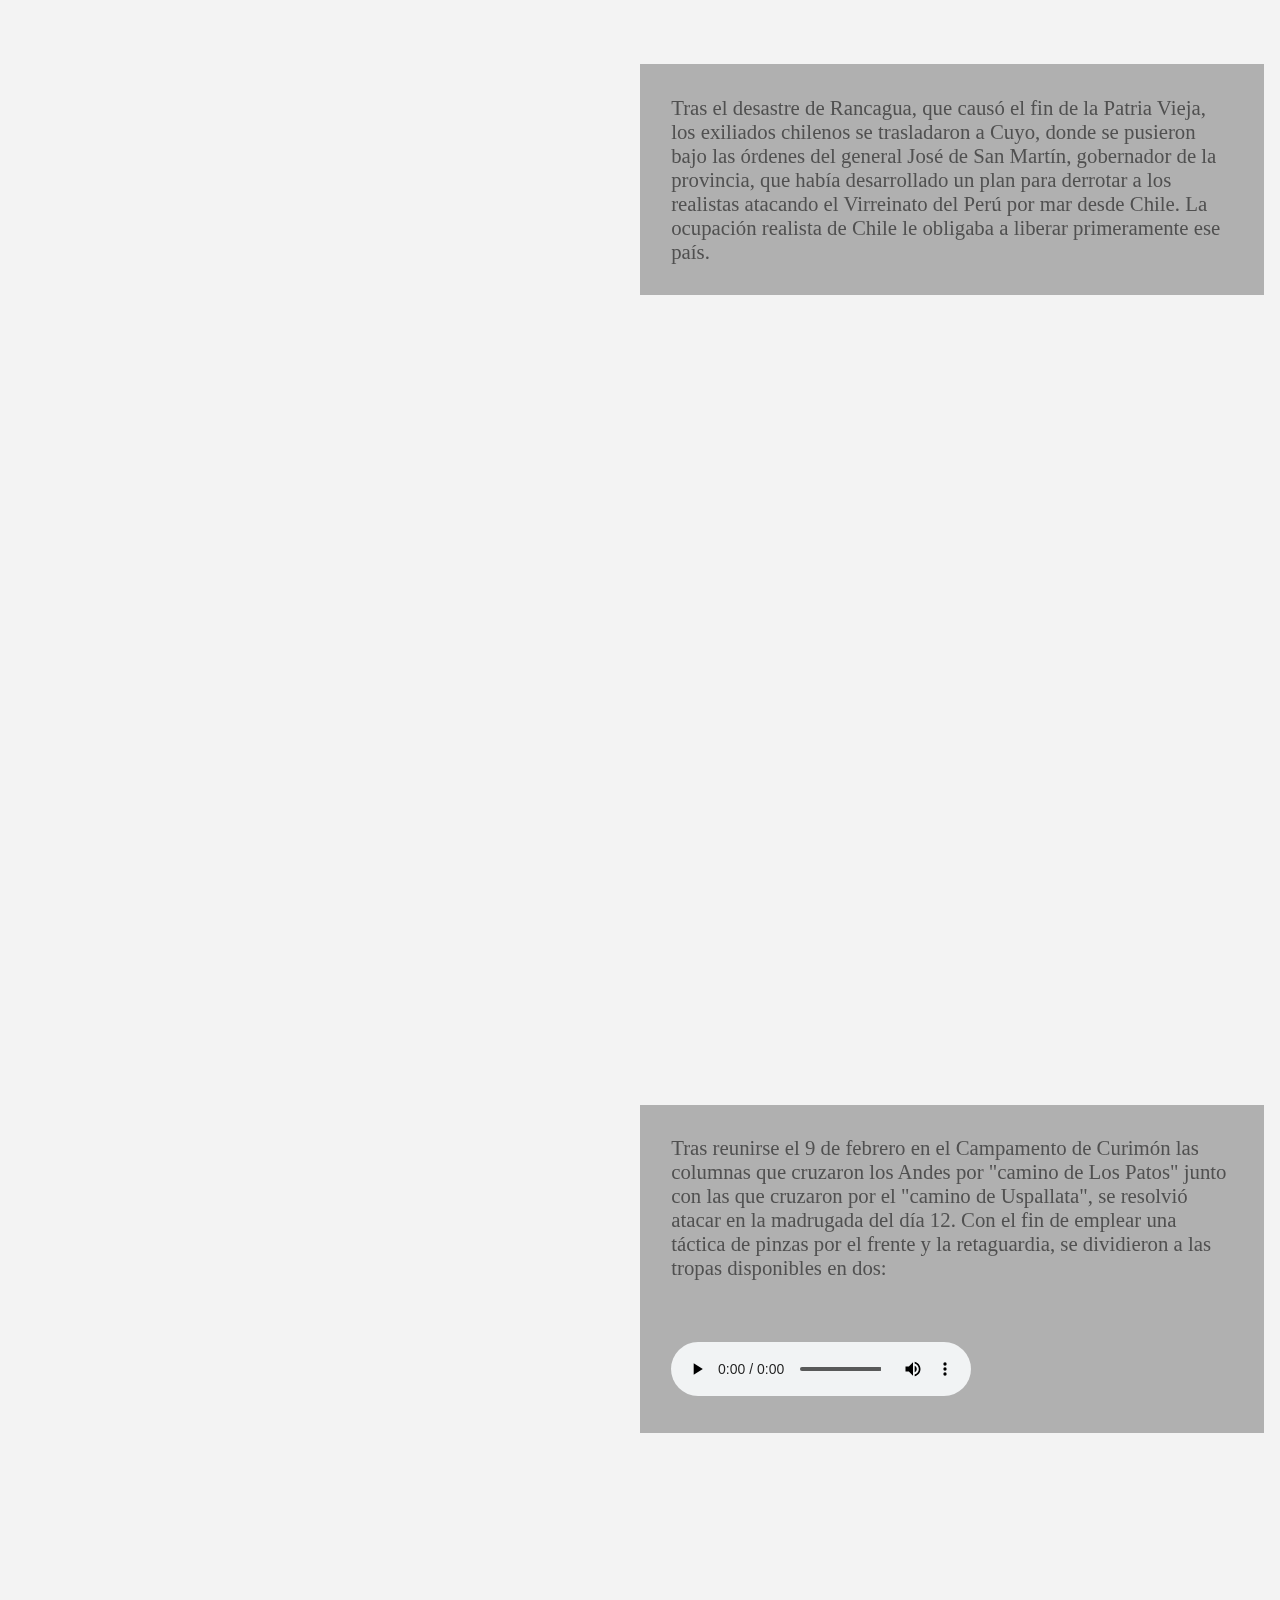
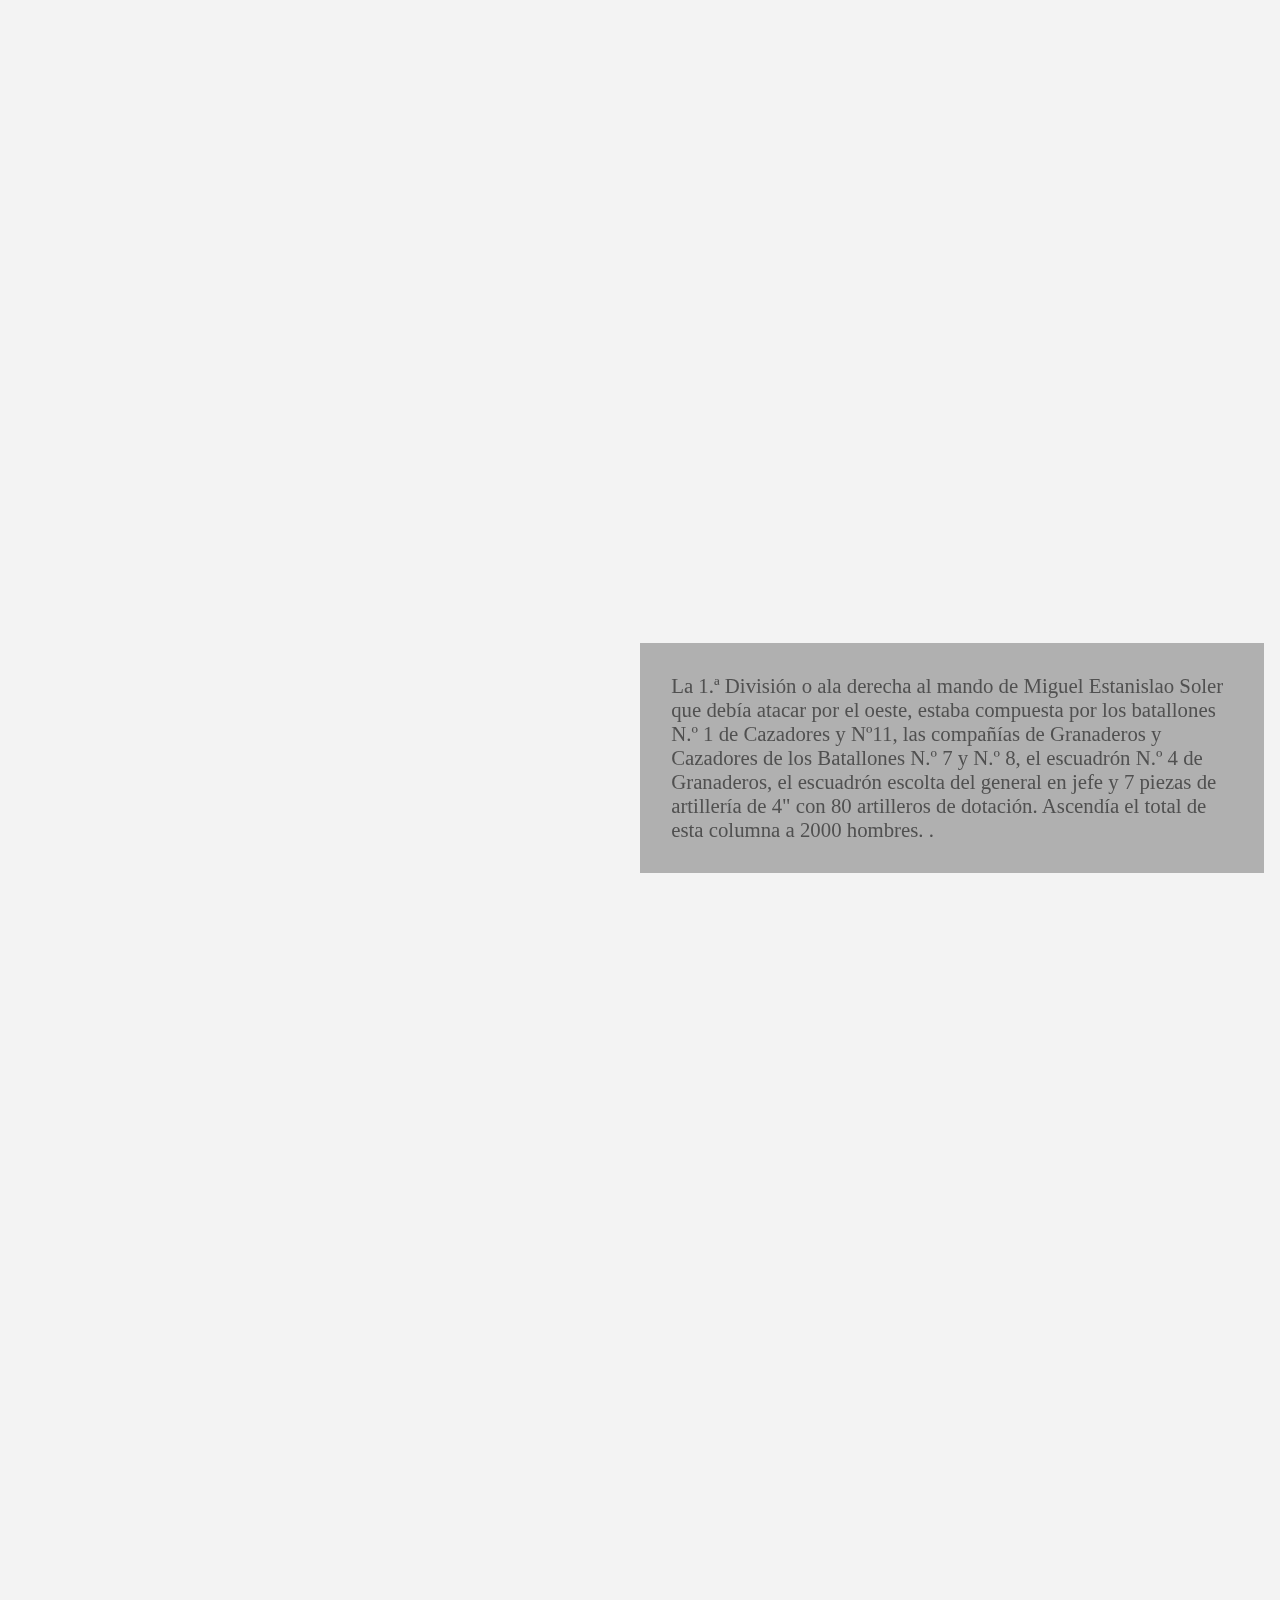
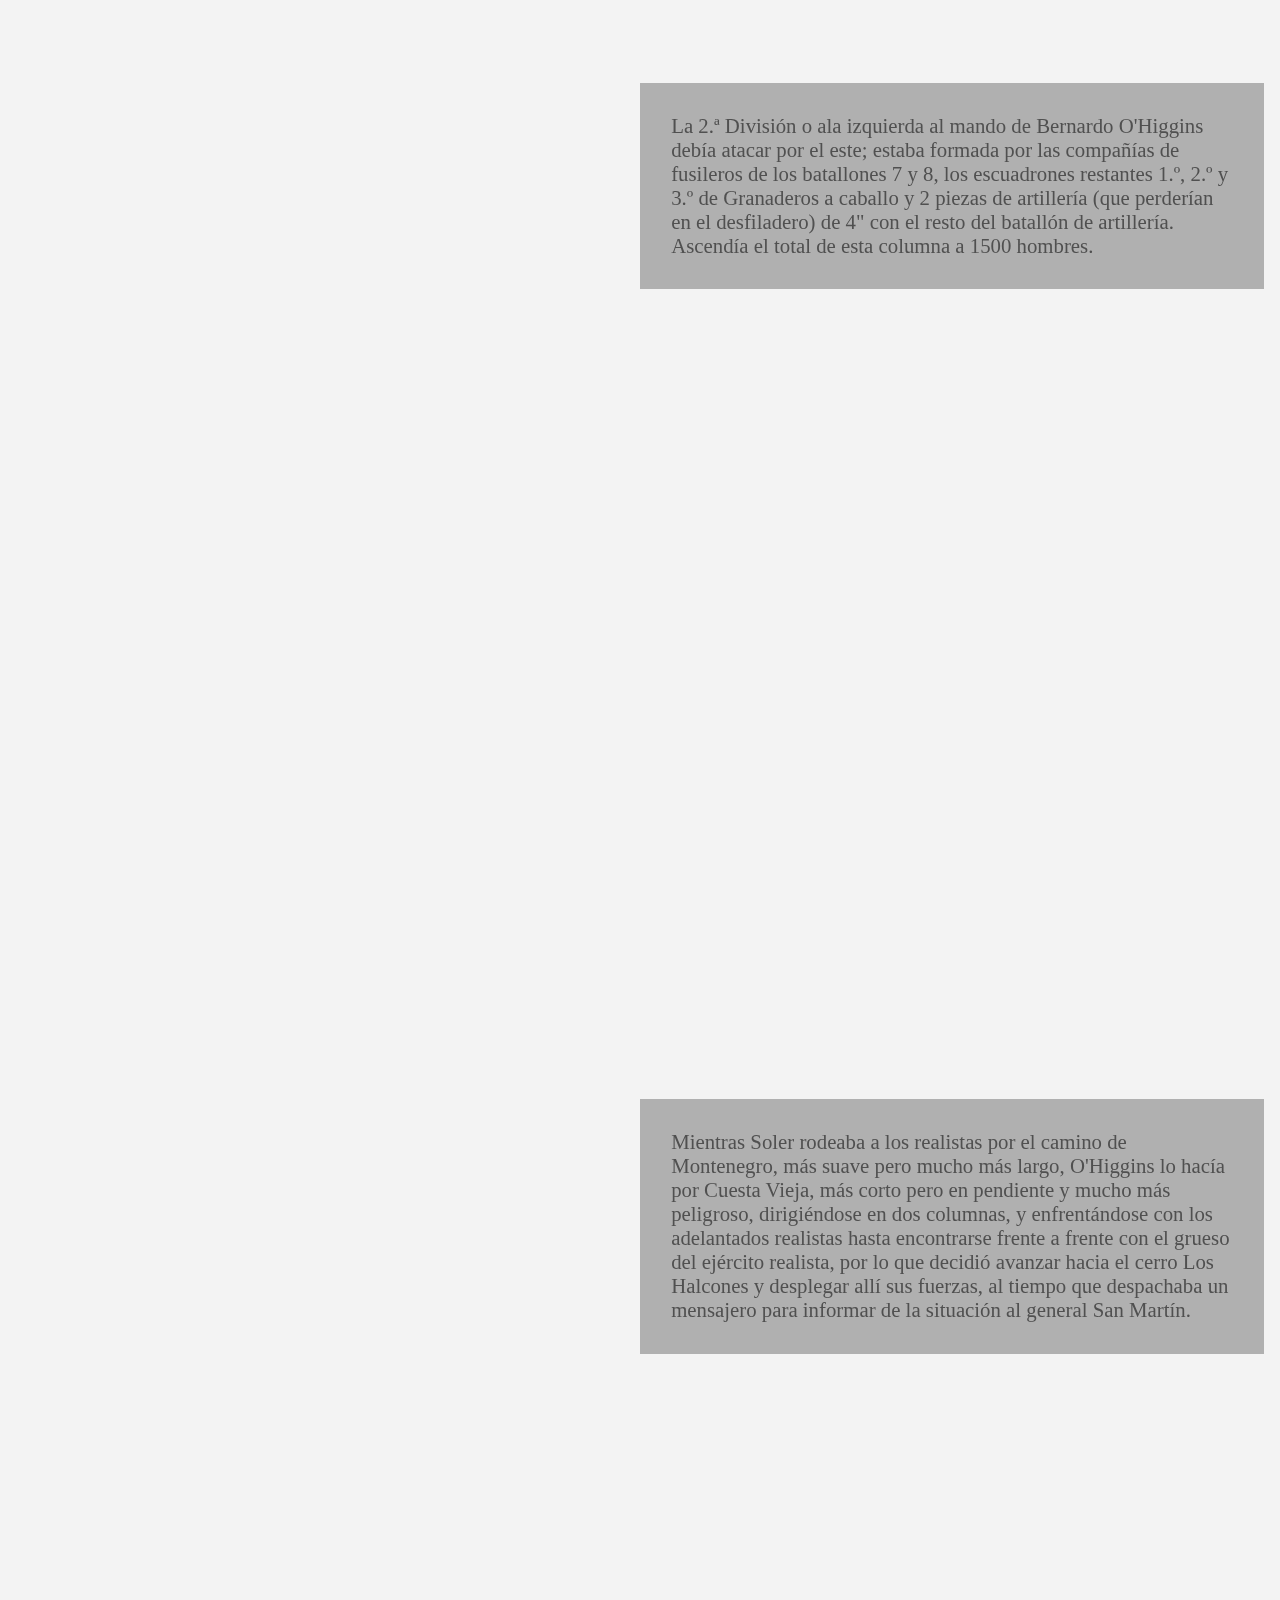
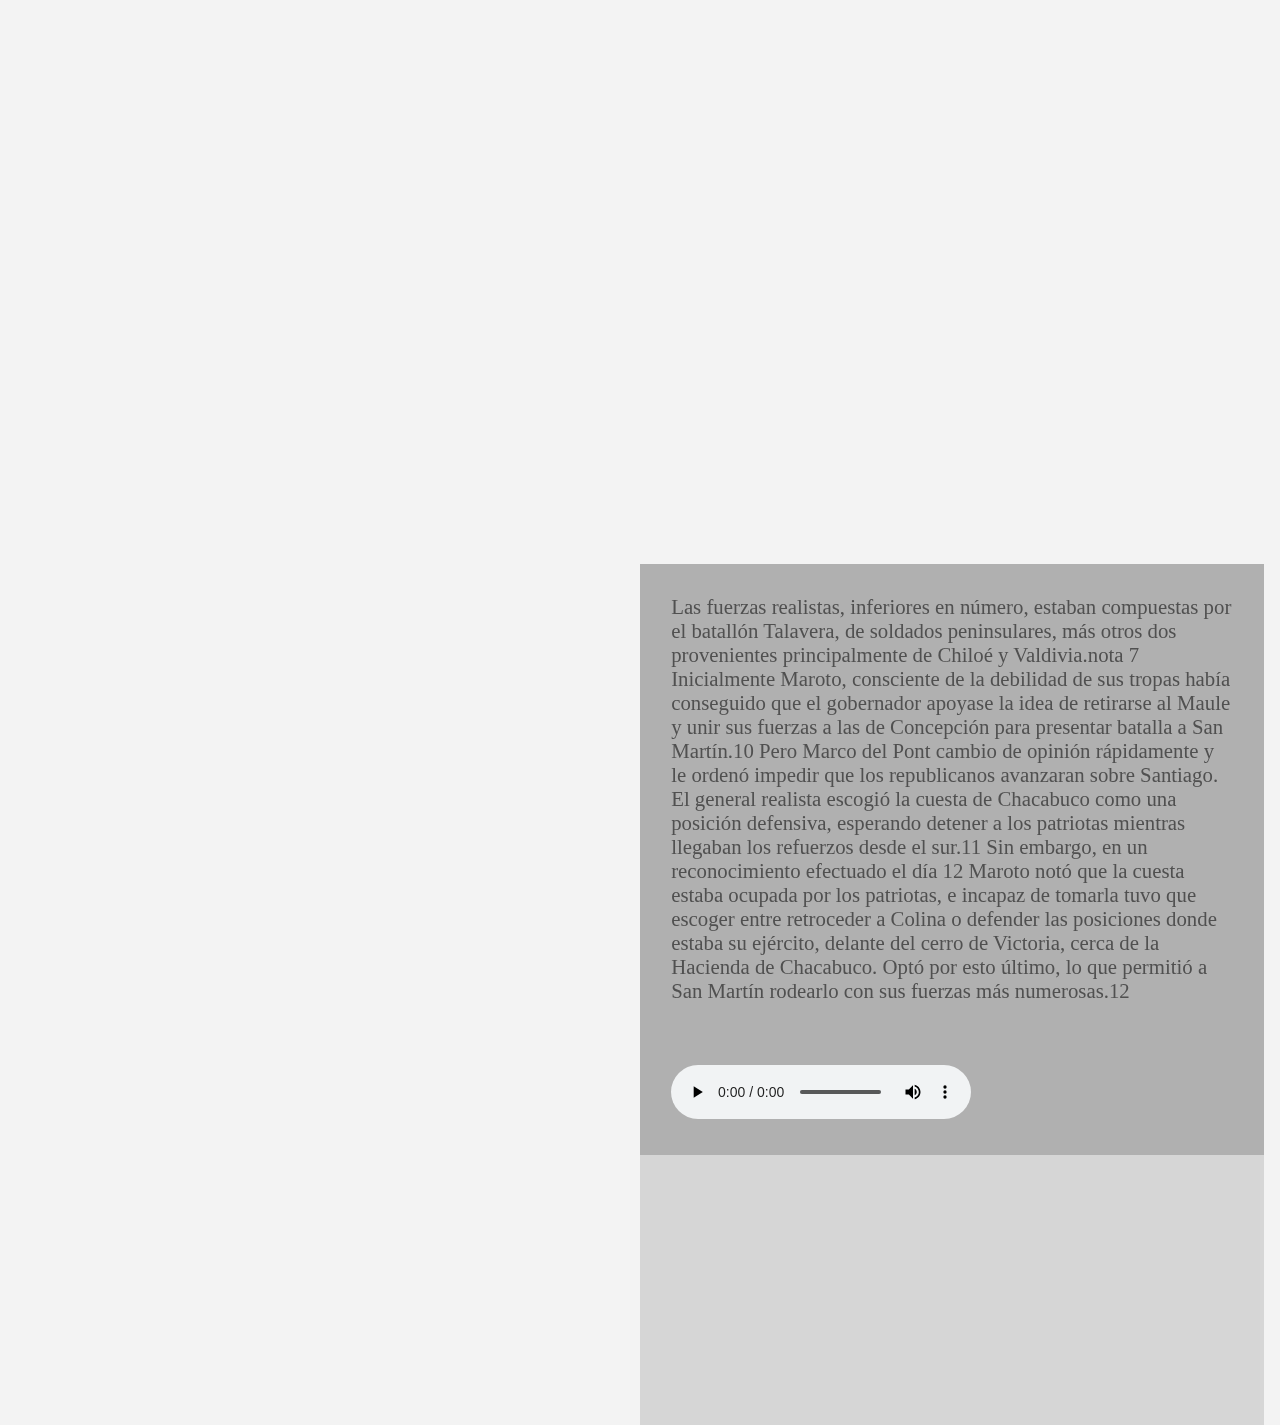
==== commit d62dcc81: "Offcanvas y rotacion en mobile portrait" ====
--- a/index.html
+++ b/index.html
@@ -3,7 +3,7 @@
 <head>
     <meta charset="UTF-8">
     <meta name="viewport" content="width=device-width, initial-scale=1.0">
-    <title>Document</title>
+    <title>Aprendi Asi - Matematica</title>
     <link rel="stylesheet" href="styles.css">
     <link rel="stylesheet" href="scrollys.css">
     <link rel="stylesheet" href="https://use.typekit.net/wen1lrh.css">
@@ -15,15 +15,56 @@
     rel="stylesheet"
     href="https://cdn.jsdelivr.net/npm/@vime/core@^5/themes/light.css"
     />
-  
+
+    <link rel="stylesheet" href="https://cdn.jsdelivr.net/npm/bootstrap-icons@1.3.0/font/bootstrap-icons.css">
+
+
+
 
 </head>
-<body>
+
+<body>  
+
+<!-- Aviso de giro dispositivo -->
+
+  <section id="aviso-giro" class="violeta flex-centrado">
+    <h1><i class="bi bi-arrow-counterclockwise"></i></h1>
+    <p>Gire el dispositivo</p>
+  </section>
+
+
+<!-- Sidenav -->
+  <div id="mySidenav" class="sidenav">
+    <a href="javascript:void(0)" class="closebtn" onclick="closeNav()">&times;</a>
+        <a href="#1">1. Evaluación Inicial </a>
+        <a href="#2">2. Selección y definición del problema</a>
+        <a href="#3">3. Definición de los objetivos del proyecto</a>
+        <a href="#4">4. Breve fundamentación del proyecto</a>
+        <a href="#5">5. Líneas de acción: su sentido y organización:</a>
+            <a class="mx-5" href="#5a">a. Primeros Años: Audicuentos</a>
+            <a class="mx-5" href="#5b">b. Segundos Años: La lectura y la escritura como constructores de ciudadanía</a>
+            <a class="mx-5" href="#5c">c. Terceros Años: Energías renovables vs no renovables</a>
+            <a class="mx-5" href="#5d">d. Cuartos Años: Aportes a la Página Institucional y Revista Institucional</a>
+            <a class="mx-5" href="#5e">e. Quintos Años: Ensayos como género discursivo de contacto</a>
+            <a class="mx-5" href="#5f">f. Sextos Años: Profundización de los espacios curriculares</a>
+        <a href="#6">6. Proyectos Institucionales con fortalecimiento de la capacidad Oralidad, Lectura y Escritura</a>
+        <a href="#7">7. Bibliografía</a>
+      </p>
+  </div>
+
+  <!-- Abrir sidenav -->
+
+<i class="bi bi-list menu" onclick="openNav()"></i>
+
+
+
+
+
+<!-- Contenido -->
   <main>
-
     <section class="vh100 p2 violeta">
         <div class="container">
-          <h1>Presentación</h1>
+          <h1 class="blanco">Presentación</h1>
           <p>
           Esta es una pieza…. (conciso, decir: qué es, quién la propone, para quiénes y para qué.)
           </p>
@@ -172,6 +213,8 @@
 
 
     <script src="scripts.js"></script>
+
+
     <div class='debug'></div>
     
     <!-- autoplay audio -->
--- a/styles.css
+++ b/styles.css
@@ -10,8 +10,85 @@
     box-sizing: border-box;
     font-family: 'sauna-new';
     scroll-behavior: smooth;
-
-  }
+  }
+
+  #aviso-giro {
+    height: 100vh;
+  }
+
+  @media screen and (orientation: landscape) {
+   #aviso-giro {
+      display: none;
+    }
+  }
+  
+  @media screen and (orientation: portrait) {
+    main {
+      display: none;
+    }
+  }
+
+/* boton de apertura */
+
+.menu {
+  position: fixed;
+  top: 20px;
+  left: 20px;
+  border: 0px;
+  transition: 0.3s;
+  color: white;
+}
+
+.menu:hover {
+  background-color: #ee7a54;
+}
+
+/* estilos del menu lateral de indice */
+
+.sidenav {
+  height: 100%; 
+  width: 0; /* 0 width - cambiar el ancho abierto en scripts.js */
+  position: fixed;
+  z-index: 1;
+  top: 0;
+  left: 0;
+  background-color: #f0f0f0;
+  overflow-x: hidden;
+  padding-top: 40px;
+  transition: 0.5s;
+}
+
+.sidenav a {
+  padding: 2px 2px 2px 20px;
+  text-decoration: none;
+  font-size: 1em;
+  color: #101046;
+  display: block;
+  transition: 0.3s;
+}
+
+.sidenav a:hover {
+  color: #ee7a54;
+}
+
+.sidenav .closebtn {
+  position: absolute;
+  top: 0;
+  right: 25px;
+  font-size: 36px;
+  margin-left: 50px;
+}
+
+/* estilo del contenido general de la pagina */
+#main {
+  transition: margin-left .5s;
+  padding: 0px;
+}
+
+/* para dispositivos donde la altura es menor a 450px */
+@media screen and (max-height: 450px) {
+  .sidenav {padding-top: 15px;}
+}
 
 html {
   font-size: 1.3em;
@@ -22,7 +99,6 @@
   font-family: 'sauna-new';
   font-weight: 900;
   font-size: 3em;
-  color: var(--violeta)
 }
 
 p {
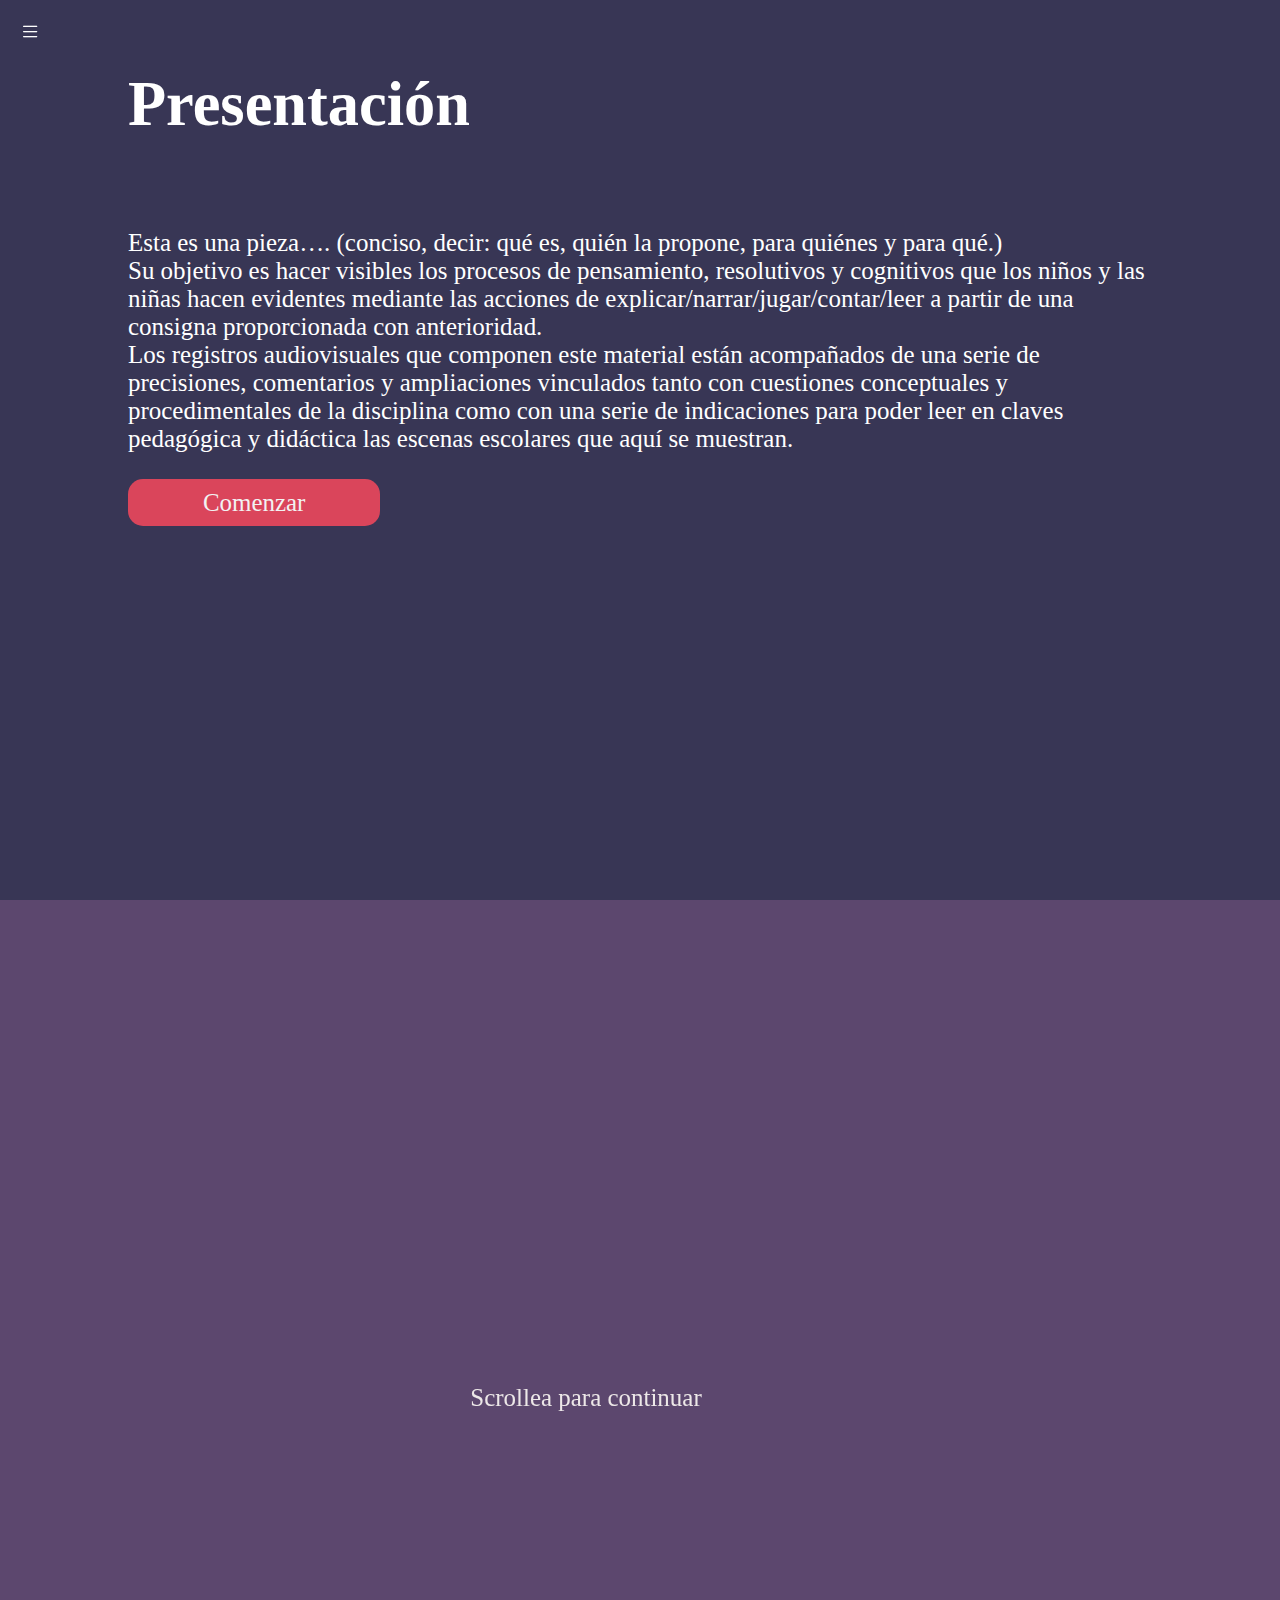
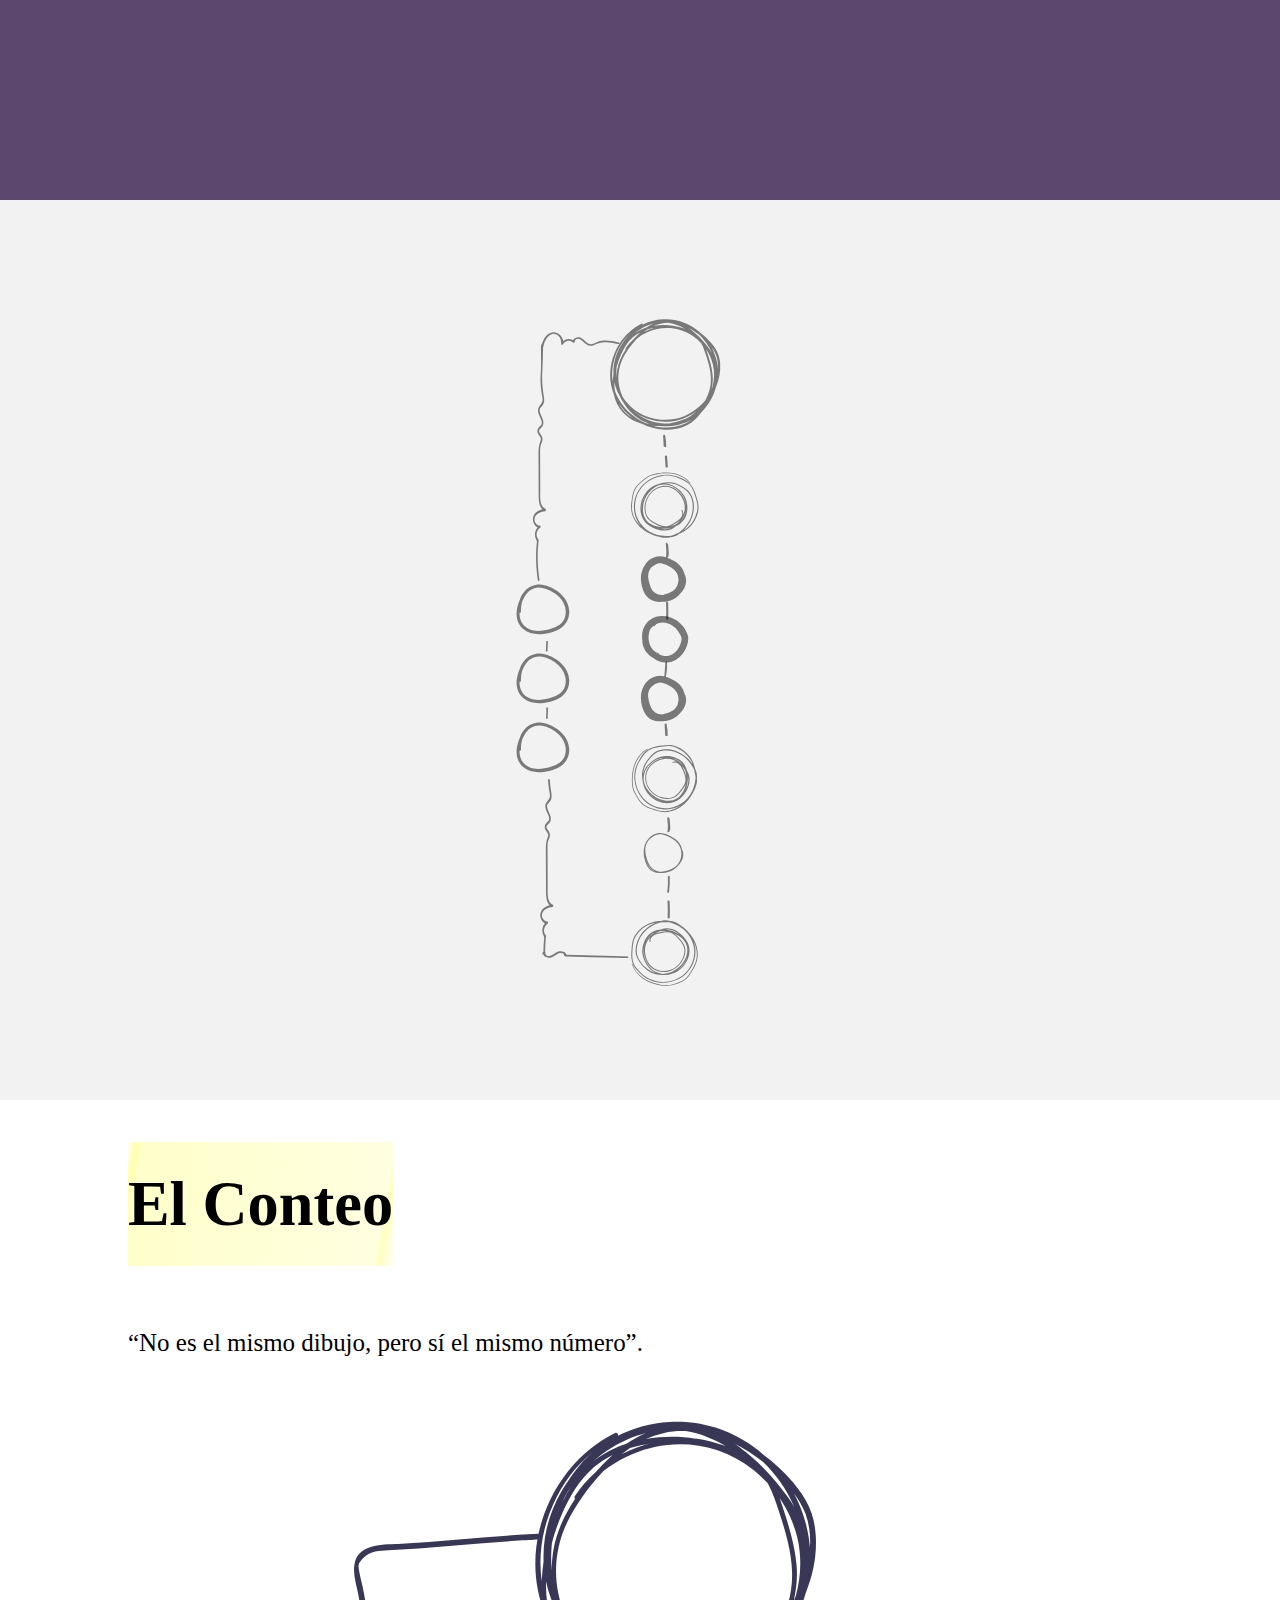
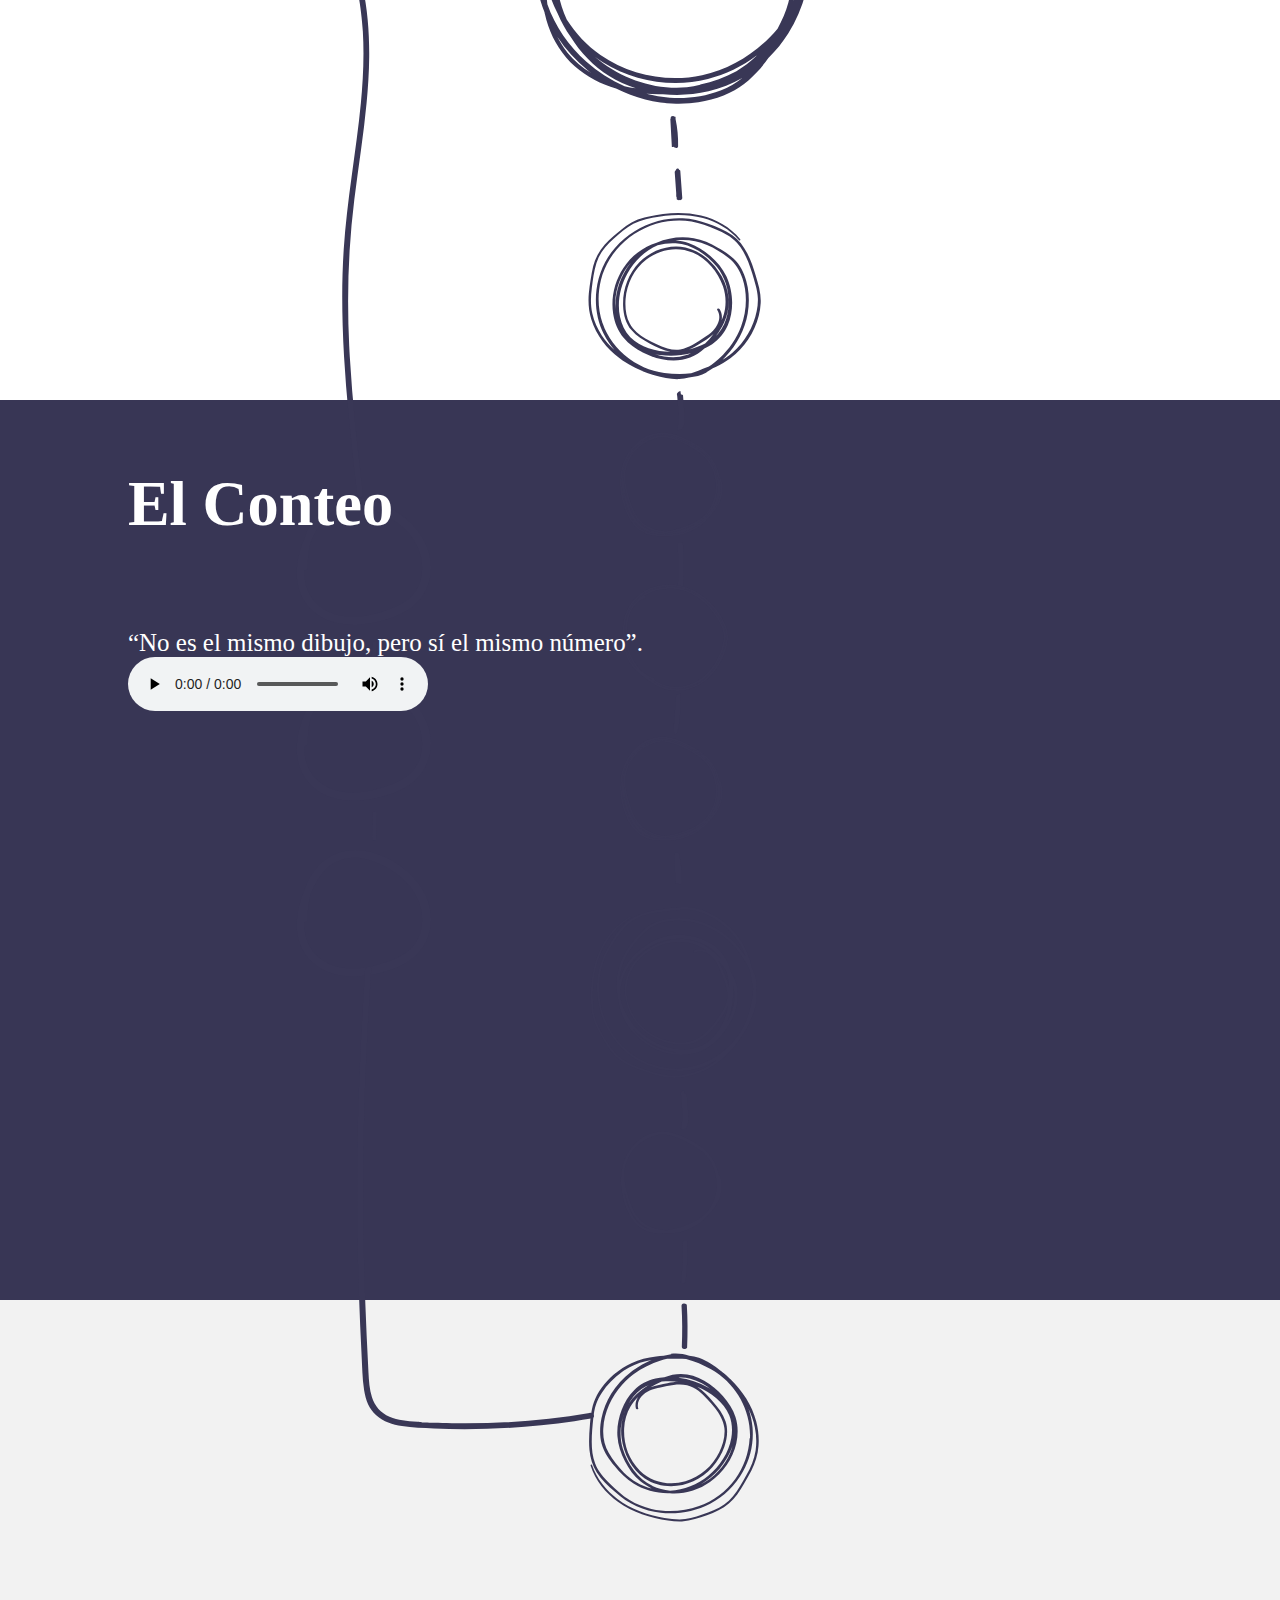
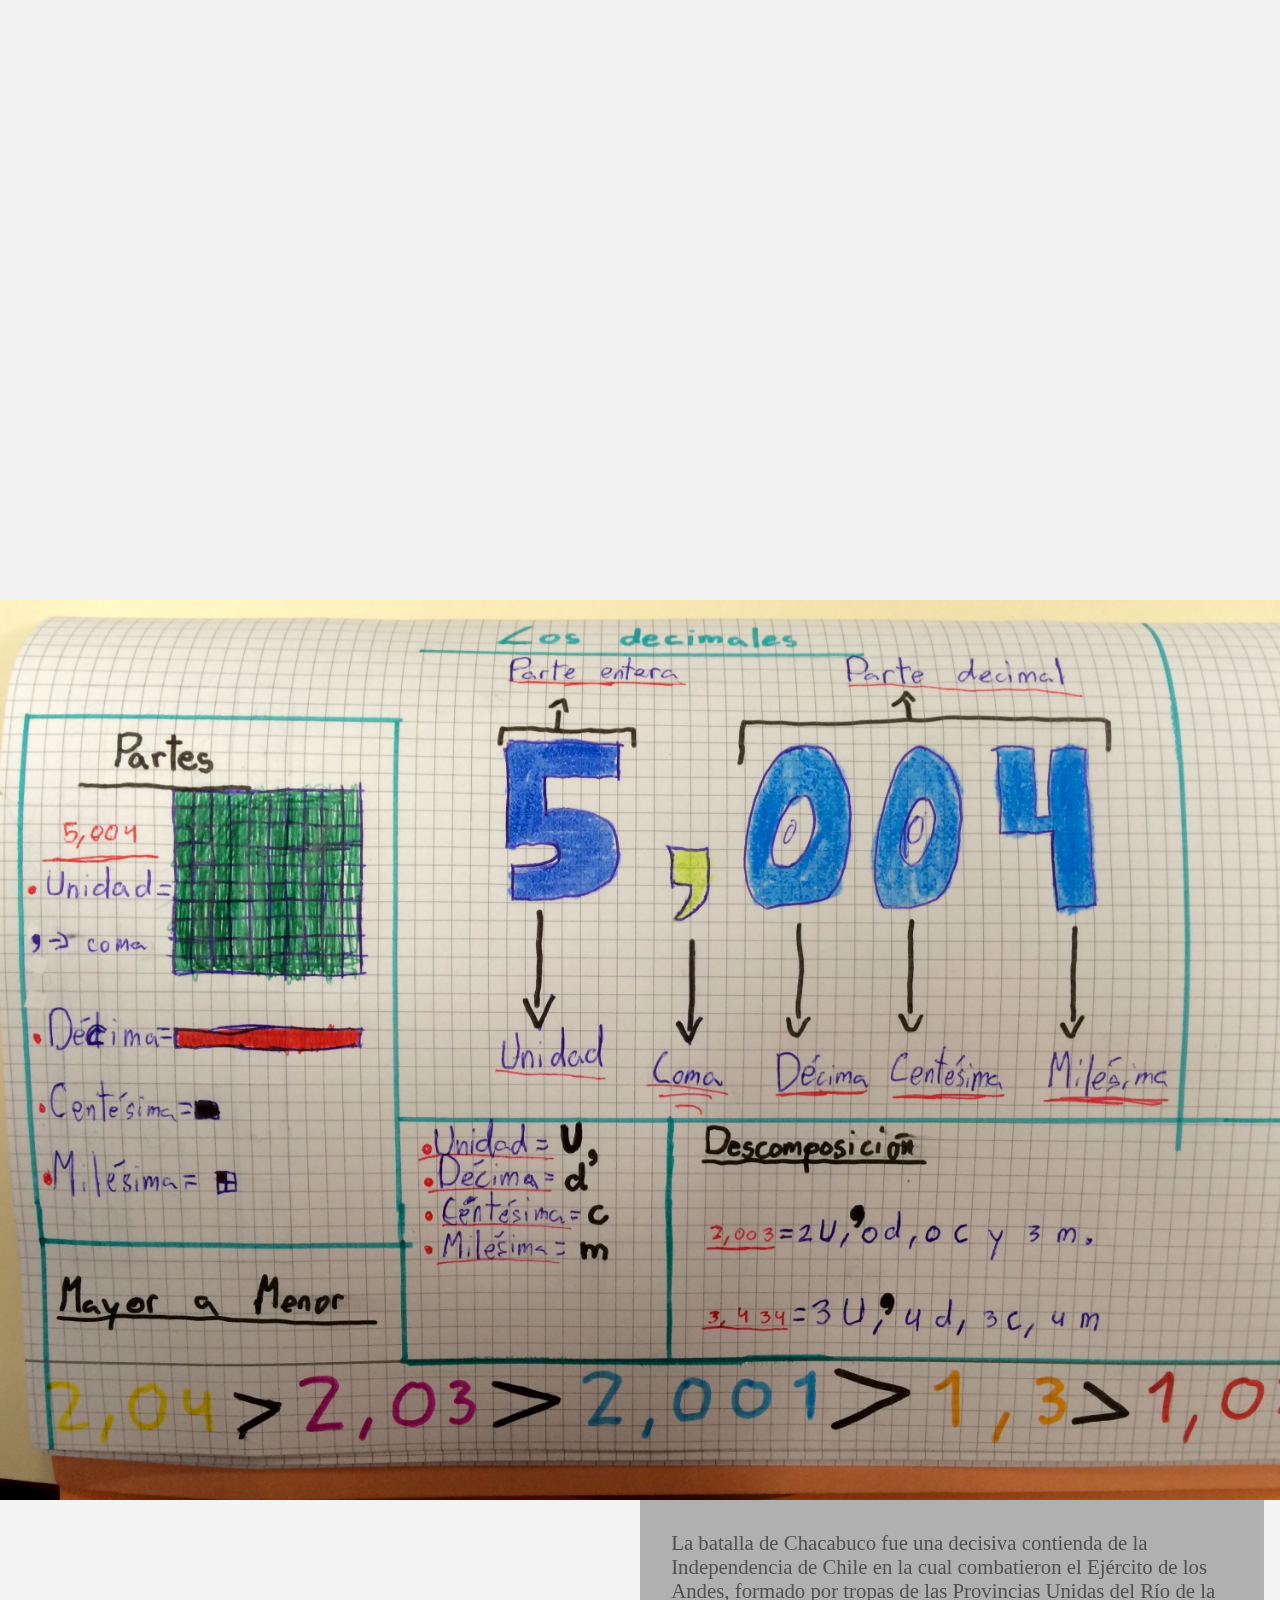
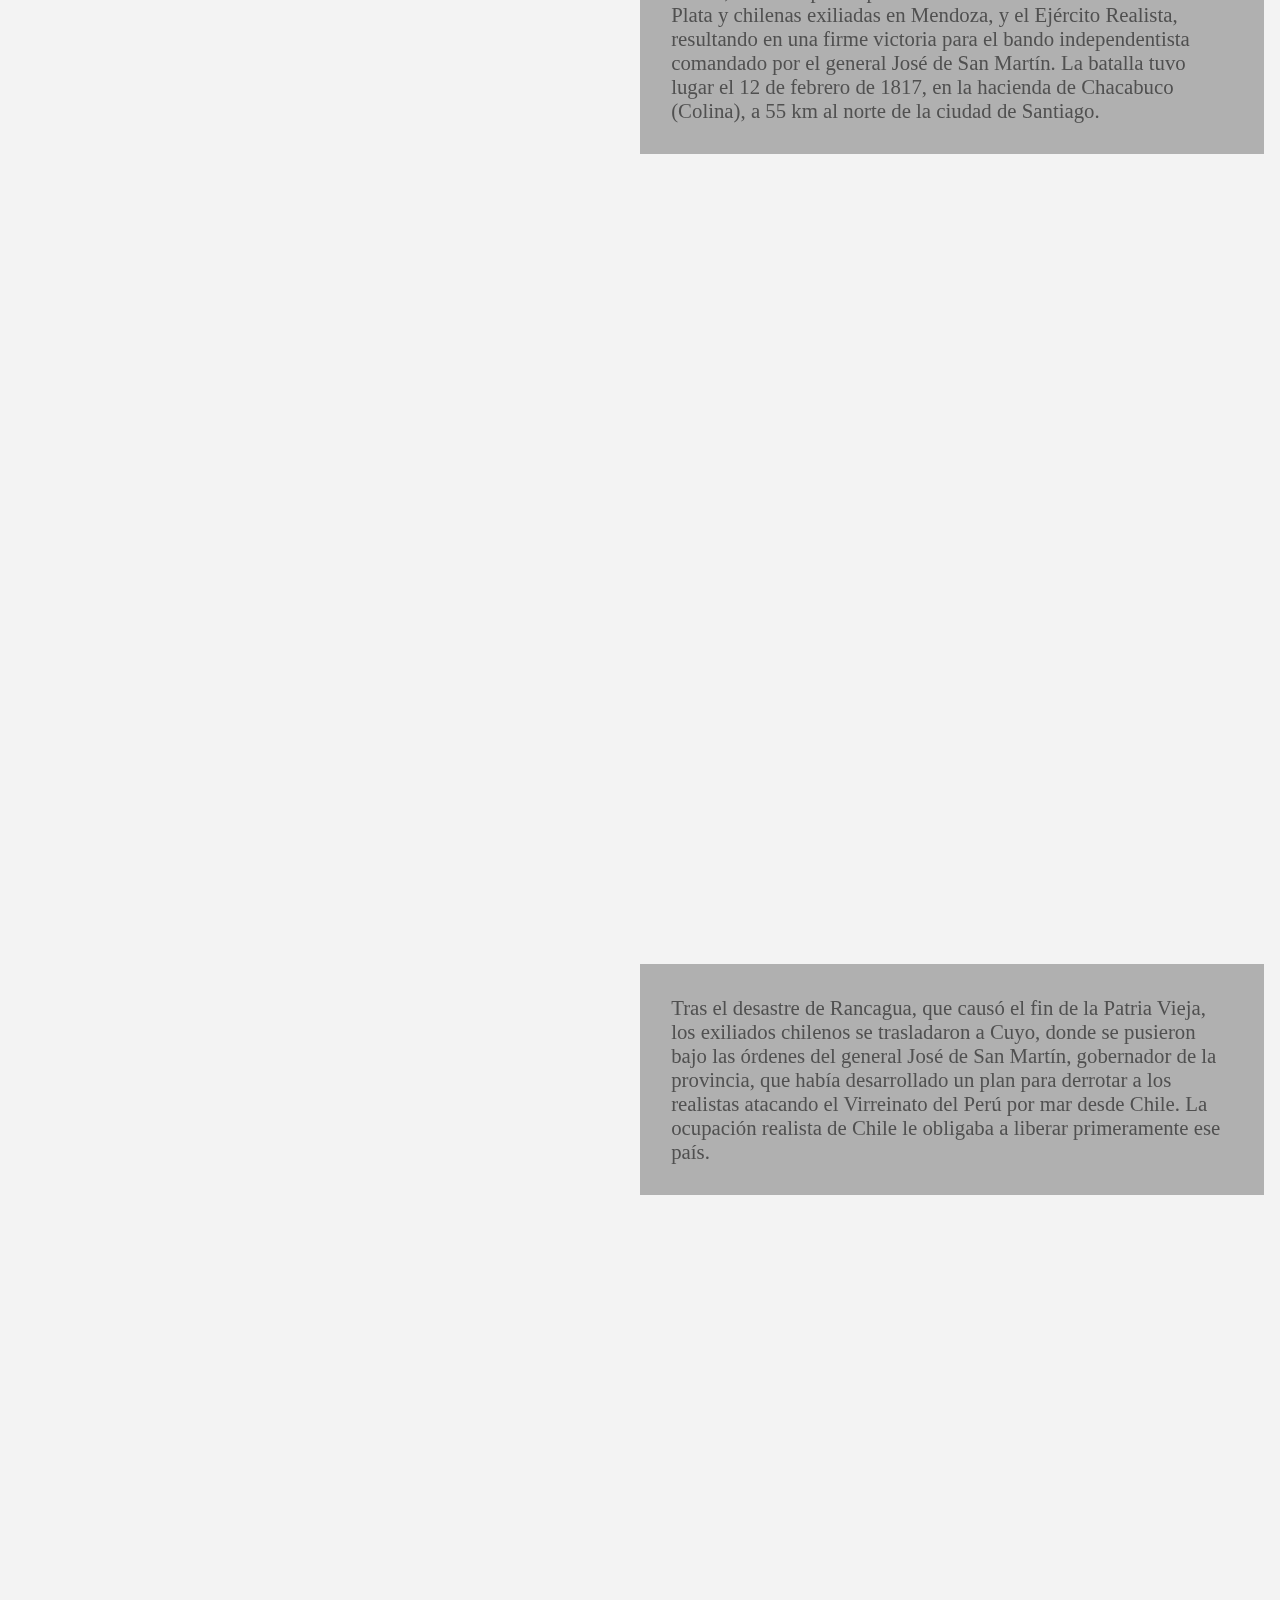
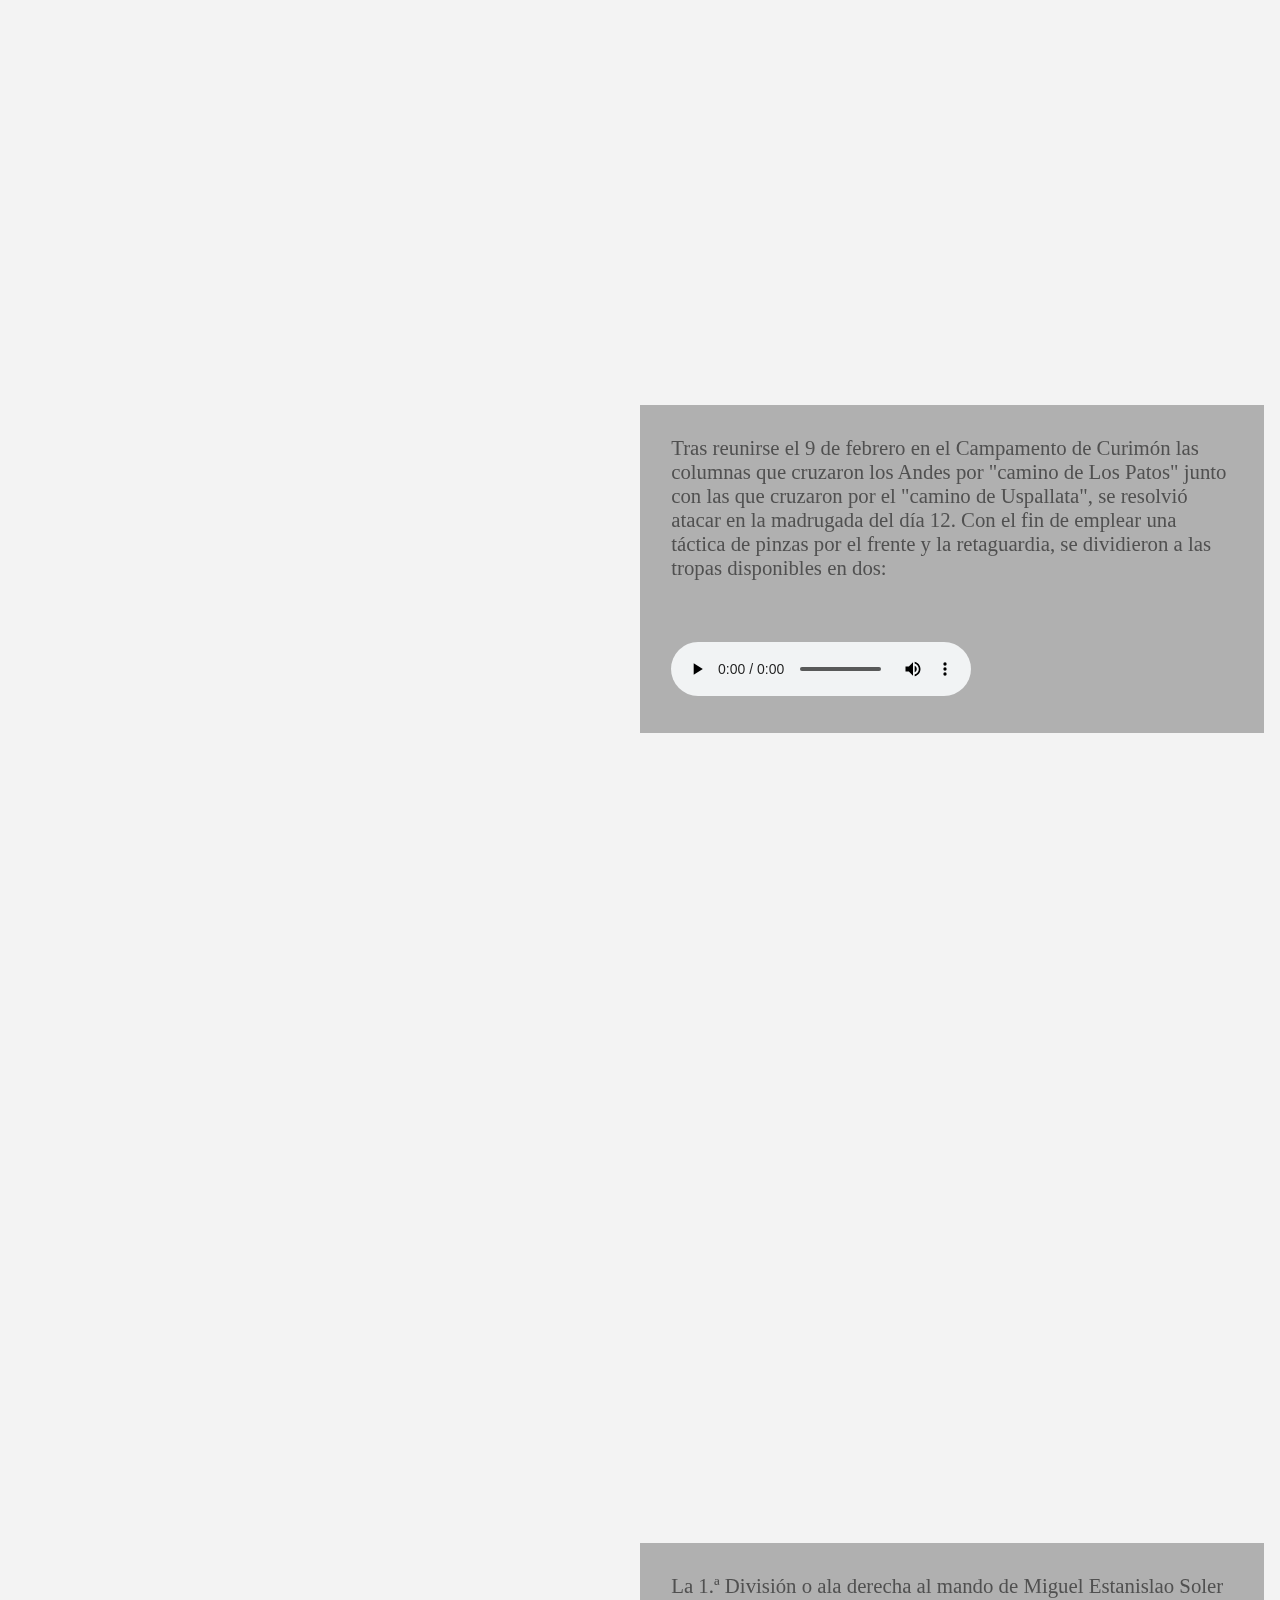
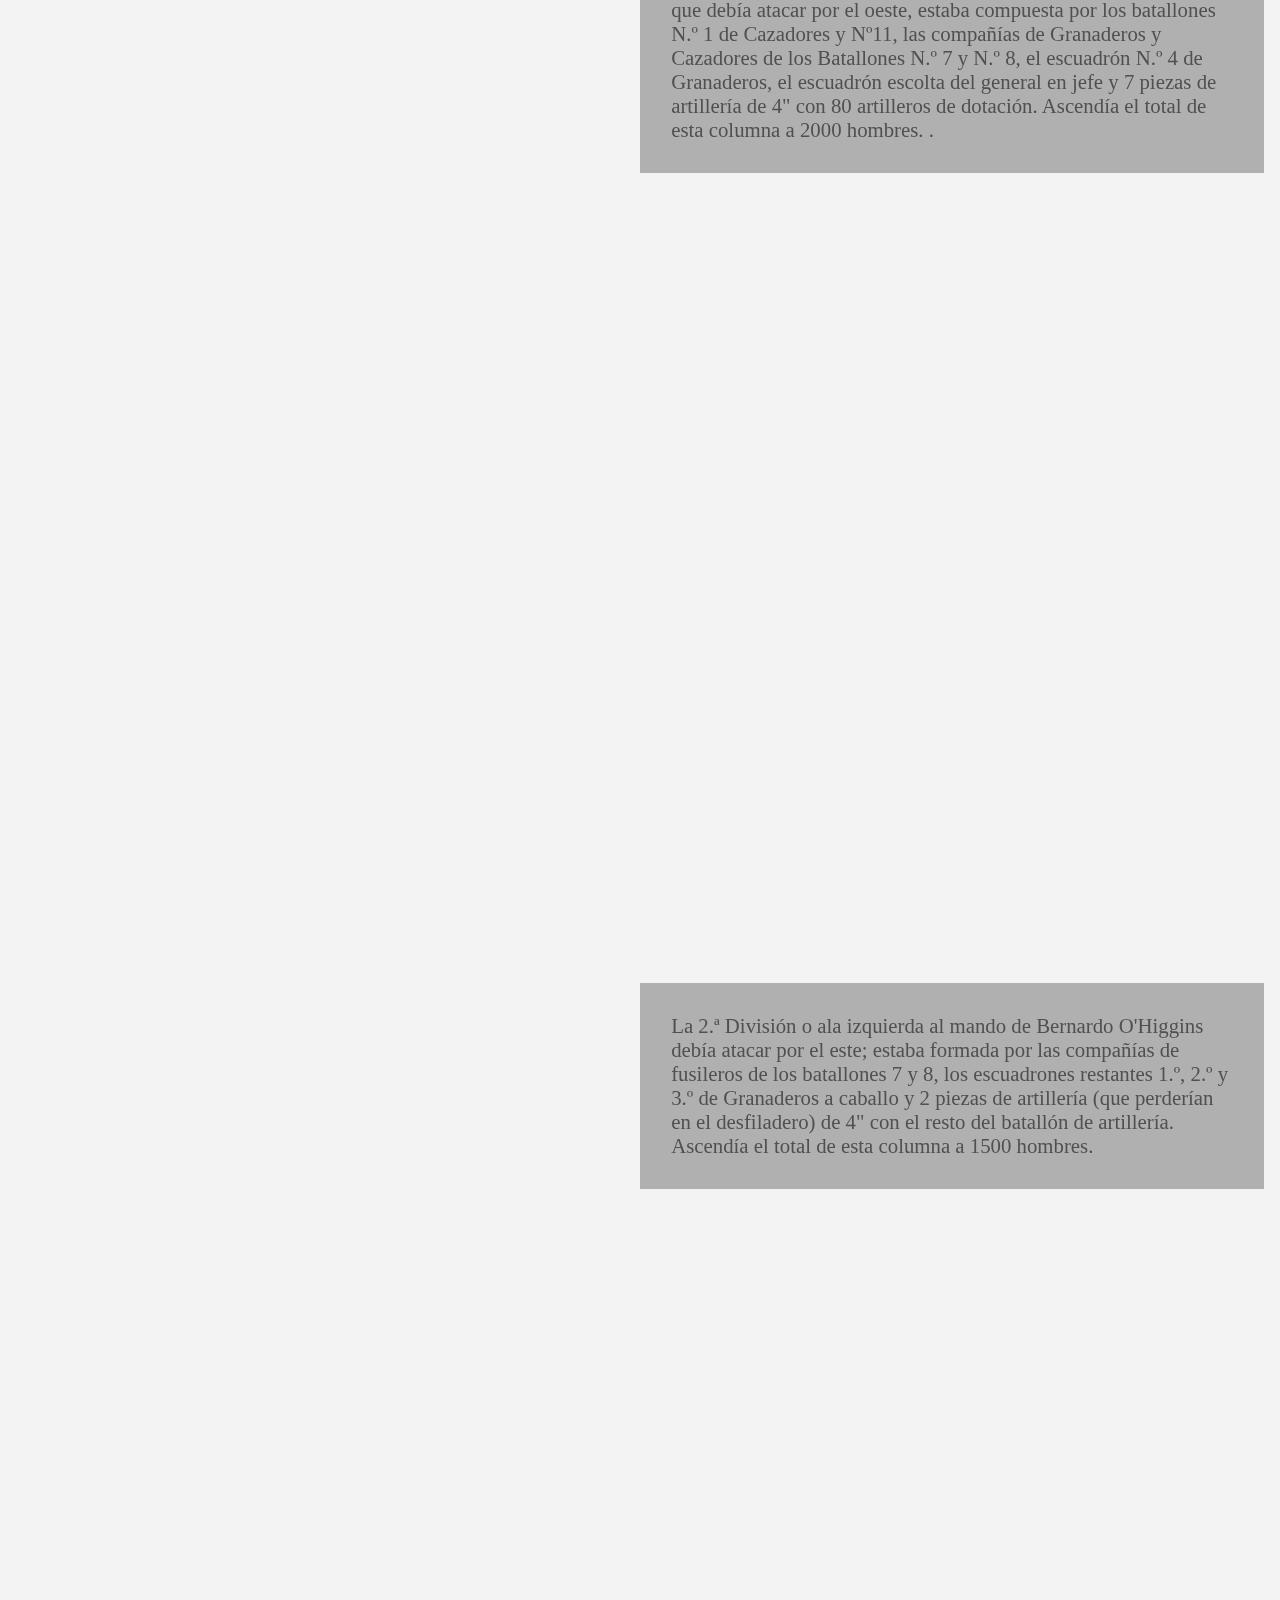
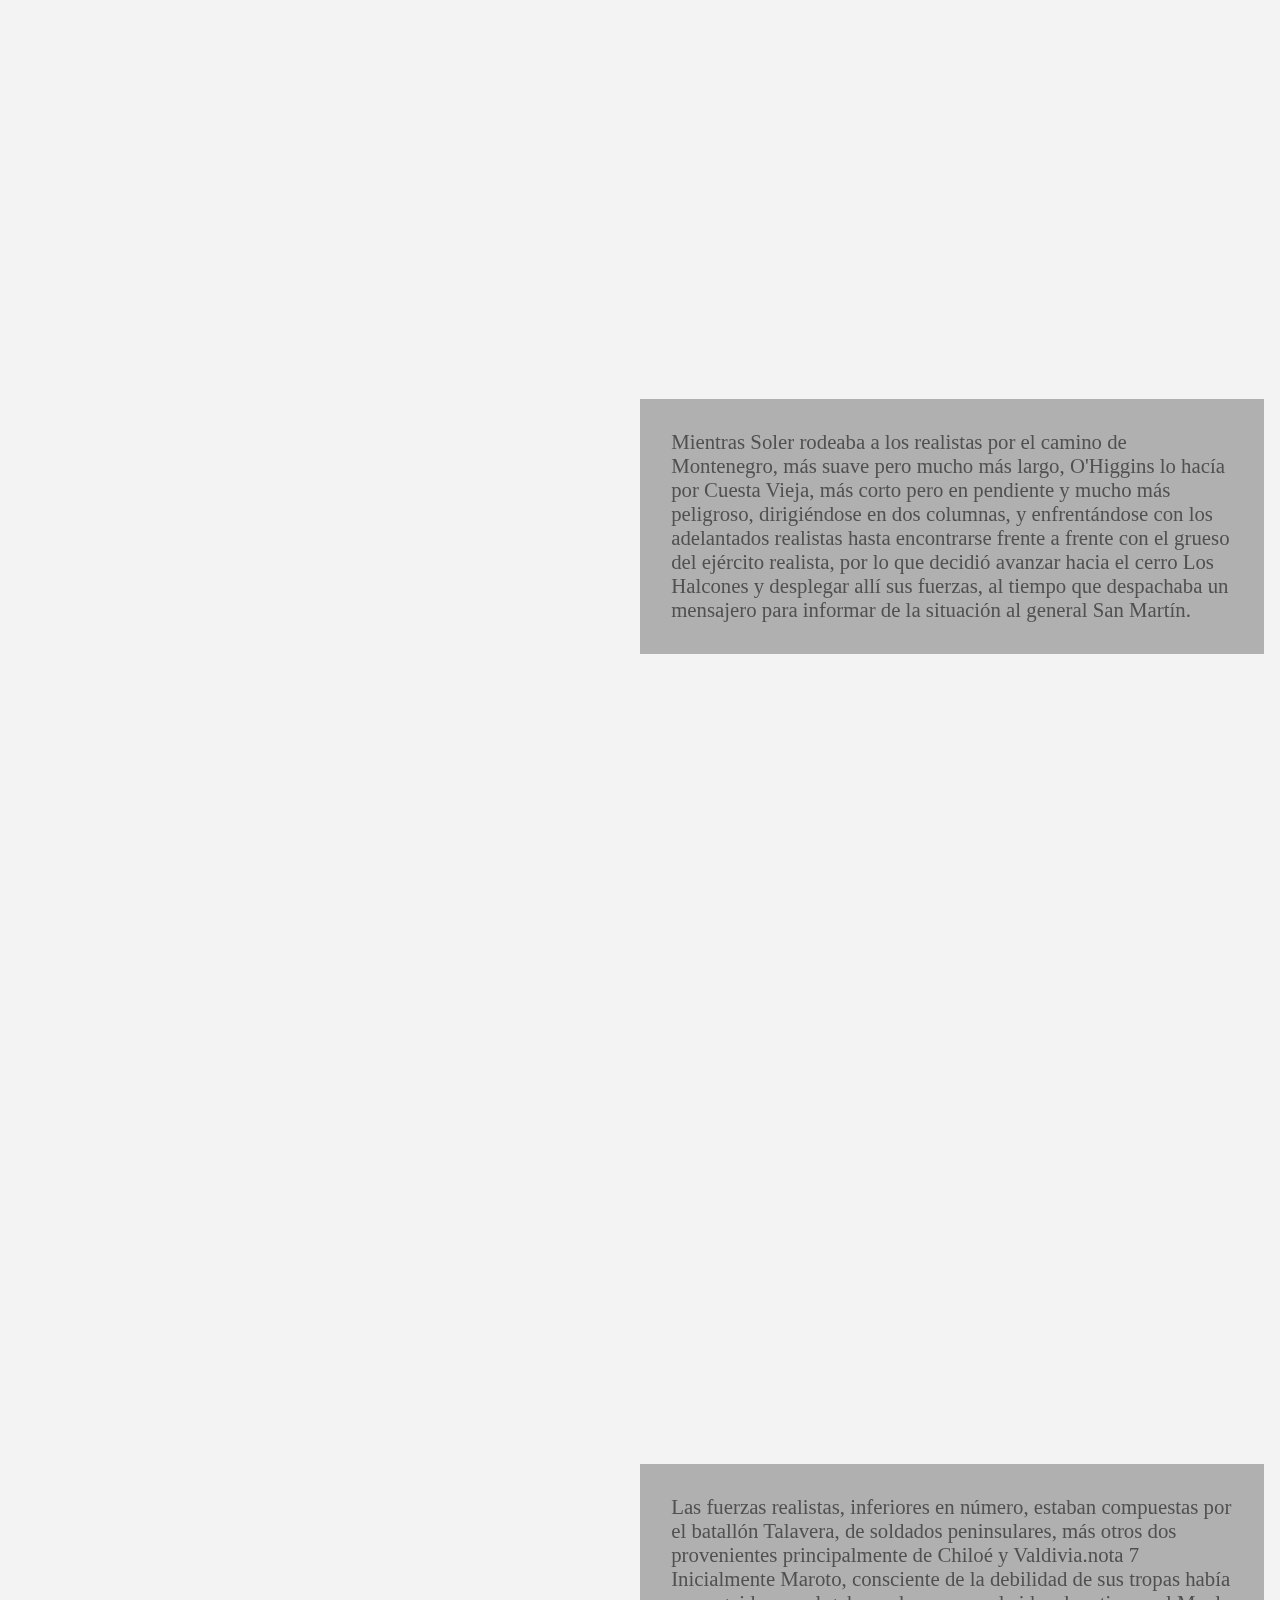
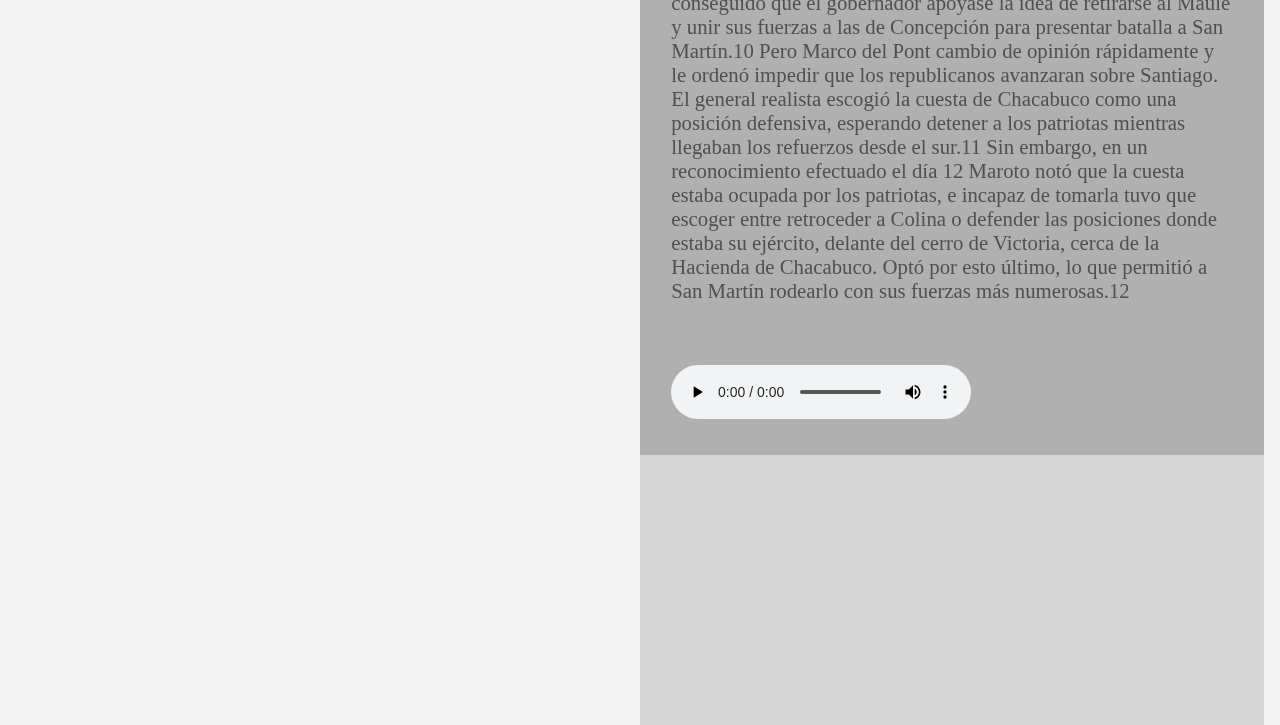
==== commit e11ae73e: "fondo gif" ====
--- a/index.html
+++ b/index.html
@@ -36,19 +36,13 @@
 <!-- Sidenav -->
   <div id="mySidenav" class="sidenav">
     <a href="javascript:void(0)" class="closebtn" onclick="closeNav()">&times;</a>
-        <a href="#1">1. Evaluación Inicial </a>
-        <a href="#2">2. Selección y definición del problema</a>
+        <a href="#1">1. El conteo </a>
+        <a href="#2">2. Recitar y contar</a>
         <a href="#3">3. Definición de los objetivos del proyecto</a>
         <a href="#4">4. Breve fundamentación del proyecto</a>
         <a href="#5">5. Líneas de acción: su sentido y organización:</a>
-            <a class="mx-5" href="#5a">a. Primeros Años: Audicuentos</a>
-            <a class="mx-5" href="#5b">b. Segundos Años: La lectura y la escritura como constructores de ciudadanía</a>
-            <a class="mx-5" href="#5c">c. Terceros Años: Energías renovables vs no renovables</a>
-            <a class="mx-5" href="#5d">d. Cuartos Años: Aportes a la Página Institucional y Revista Institucional</a>
-            <a class="mx-5" href="#5e">e. Quintos Años: Ensayos como género discursivo de contacto</a>
-            <a class="mx-5" href="#5f">f. Sextos Años: Profundización de los espacios curriculares</a>
         <a href="#6">6. Proyectos Institucionales con fortalecimiento de la capacidad Oralidad, Lectura y Escritura</a>
-        <a href="#7">7. Bibliografía</a>
+        <a href="#7">7. Cierre</a>
       </p>
   </div>
 
@@ -130,11 +124,22 @@
         </div>
       </section>
 
-      <section class="vh100 p2">
+      <section class="vh100 p2 s-conteo">
         <div class="container">
-          <h1>Pag3</h1>
-          <p>
-              Lorem, ipsum dolor sit amet consectetur adipisicing elit. Rerum, vitae minus impedit minima natus dolore? Impedit velit sequi, doloremque aut, corporis culpa alias quas quasi quos necessitatibus fuga dolorum! Est.
+          <h1 class="highlight">El Conteo</h1>
+          <p>
+            “No es el mismo dibujo, pero sí el mismo número”.
+          </p>
+          <img class="hover" src="assets/diagrama.svg" alt="">
+         
+        </div>
+      </section>
+
+      <section class="vh100 p2 violeta">
+        <div class="container">
+          <h1>El Conteo</h1>
+          <p>
+            “No es el mismo dibujo, pero sí el mismo número”.
           </p>
           <audio controls autoplay loop>
               <source src="assets/grenade-bounce.mp3">
--- a/styles.css
+++ b/styles.css
@@ -143,6 +143,17 @@
   margin: auto;
 }
 
+
+/* SECCIONES */
+
+.s-conteo {
+  background-image: url("https://www.wvnstv.com/wp-content/uploads/sites/76/2023/02/image0-1.gif");
+  background-size: cover;
+
+}
+
+/* SVG */
+
 svg path {
   transform: scale(1);
   opacity: 0.5;
@@ -156,11 +167,77 @@
   transition: 1s;
 }
 
+
+/* REPRODUCTOR */
+
 vm-player {
   --vm-player-theme: #301647;
   --vm-control-scale: 2.75;
-
-}
+}
+
+.hover:hover {
+ transform: scale(1.2);
+}
+
+/*RESALTADOS*/
+
+.highlight {
+  display: inline-block;
+  background: linear-gradient(
+      100deg,
+      #ffffaf00 1%,
+      #ffffaf 2.5%,
+      #ffffaf80 5.7%,
+      #ffffaf1a 93%,
+      #ffffafb4 95%,
+      #ffffaf00 98%
+    ),
+    linear-gradient(182deg, #ffffaf50, #ffffaf4d 8%, #ffffaf50 15%);
+}
+
+.green-highlight {
+  display: inline-block;
+  background: linear-gradient(
+      100deg,
+      #b8ffaf00 1%,
+      #b8ffaf 2.5%,
+      #b8ffaf80 5.7%,
+      #b8ffaf1a 93%,
+      #b8ffafb4 95%,
+      #b8ffaf00 98%
+    ),
+    linear-gradient(182deg, #b8ffaf00, #b8ffaf4d 8%, #b8ffaf00 15%);
+}
+
+.pink-highlight {
+  display: inline-block;
+  background: linear-gradient(
+      100deg,
+      #ffafd400 1%,
+      #ffafd4 2.5%,
+      #ffafd480 5.7%,
+      #ffafd41a 93%,
+      #ffafd4b4 95%,
+      #ffafd400 98%
+    ),
+    linear-gradient(182deg, #ffafd400, #ffafd44d 8%, #ffafd400 15%);
+}
+
+.blue-highlight {
+  display: inline-block;
+  background: linear-gradient(
+      100deg,
+      #afd7ff00 1%,
+      #afd7ff 2.5%,
+      #afd7ff80 5.7%,
+      #afd7ff1a 93%,
+      #afd7ffb4 95%,
+      #afd7ff00 98%
+    ),
+    linear-gradient(182deg, #afd7ff00, #afd7ff4d 8%, #afd7ff00 15%);
+}
+
+
 
 .mapa {
     background-color: var(--gris);
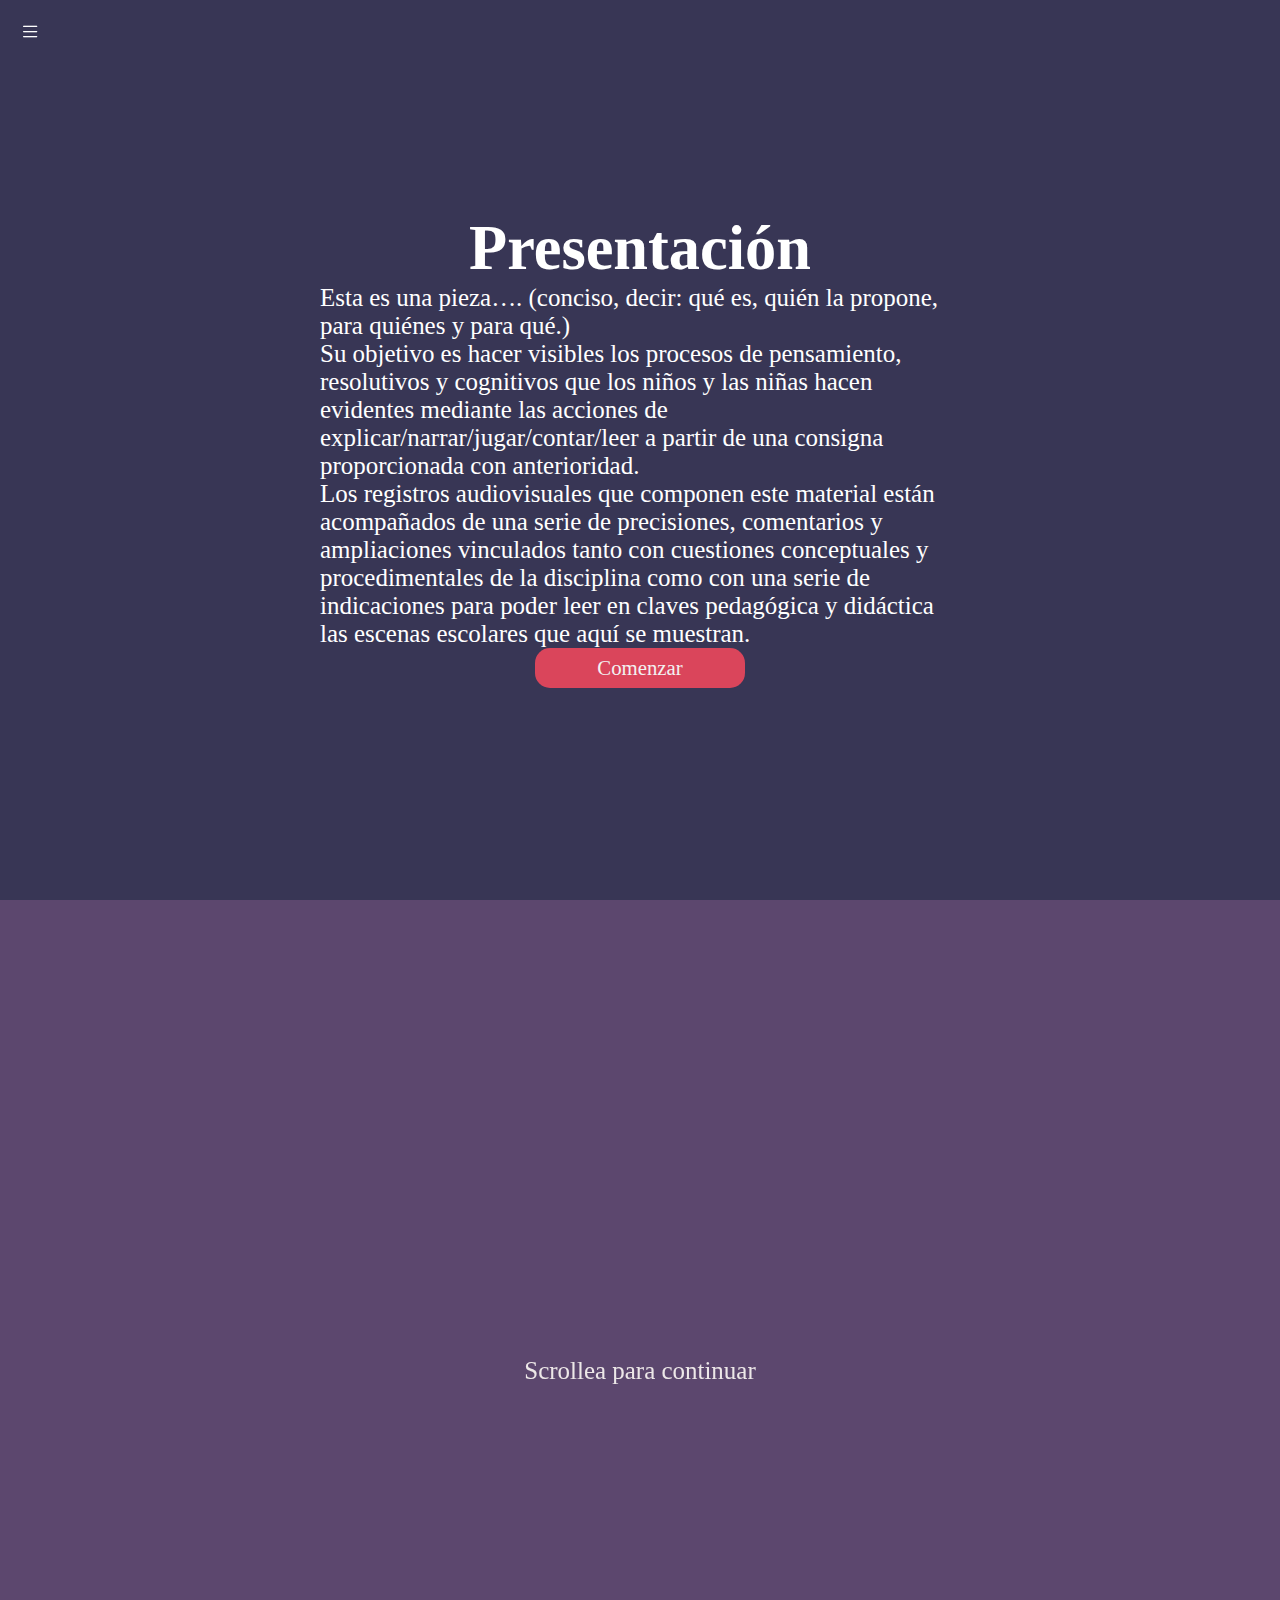
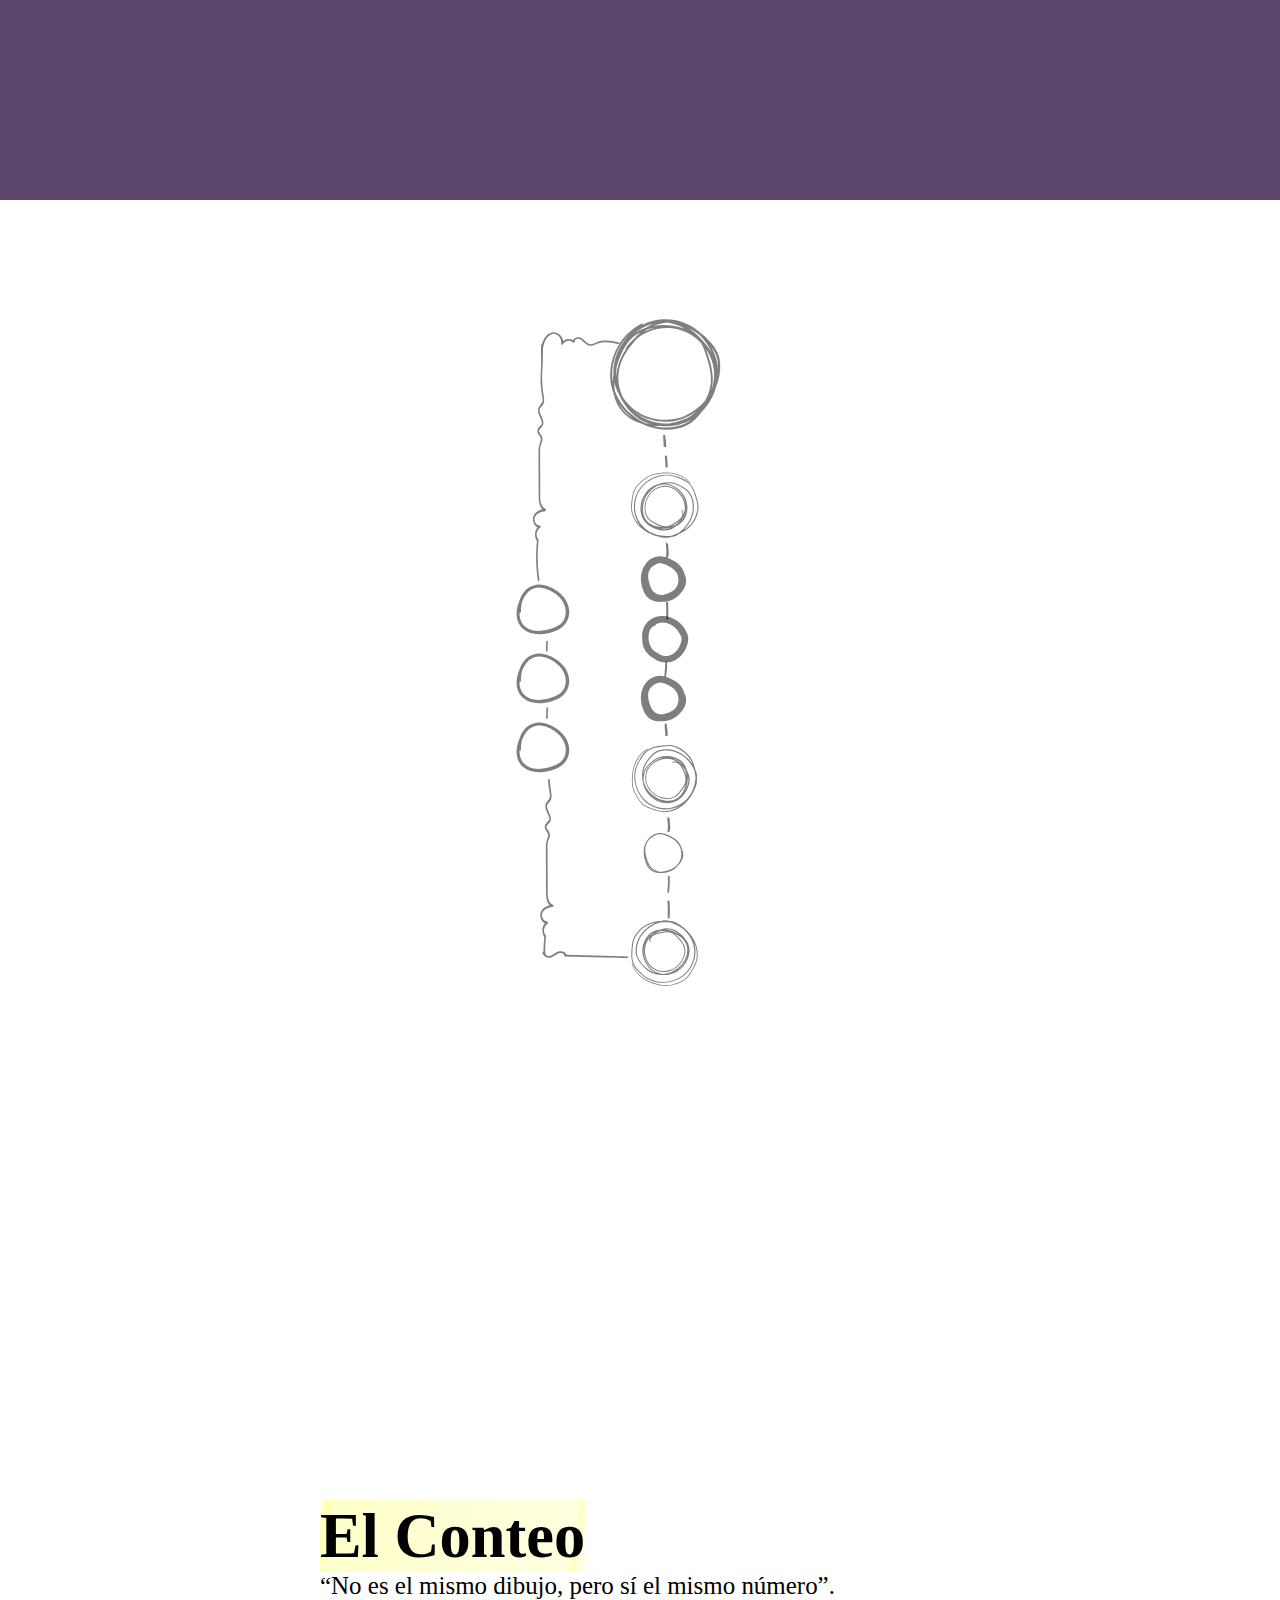
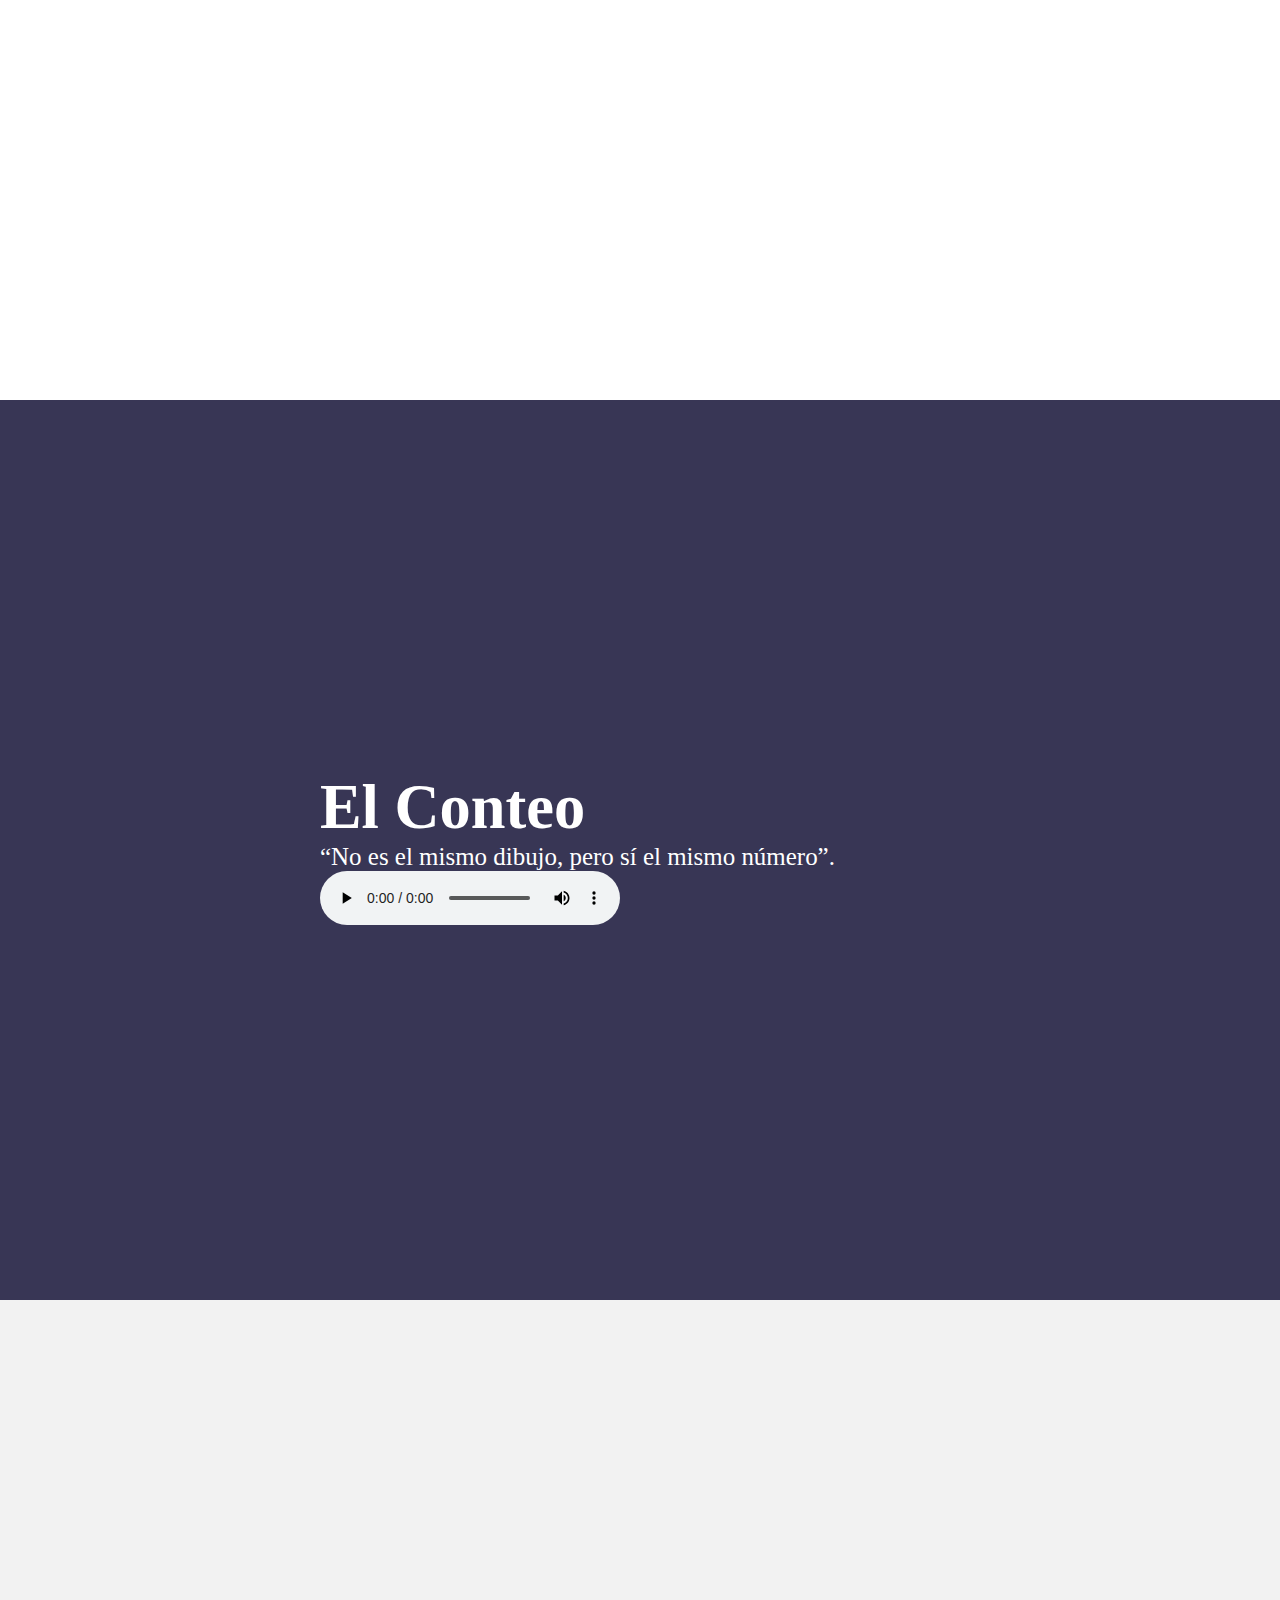
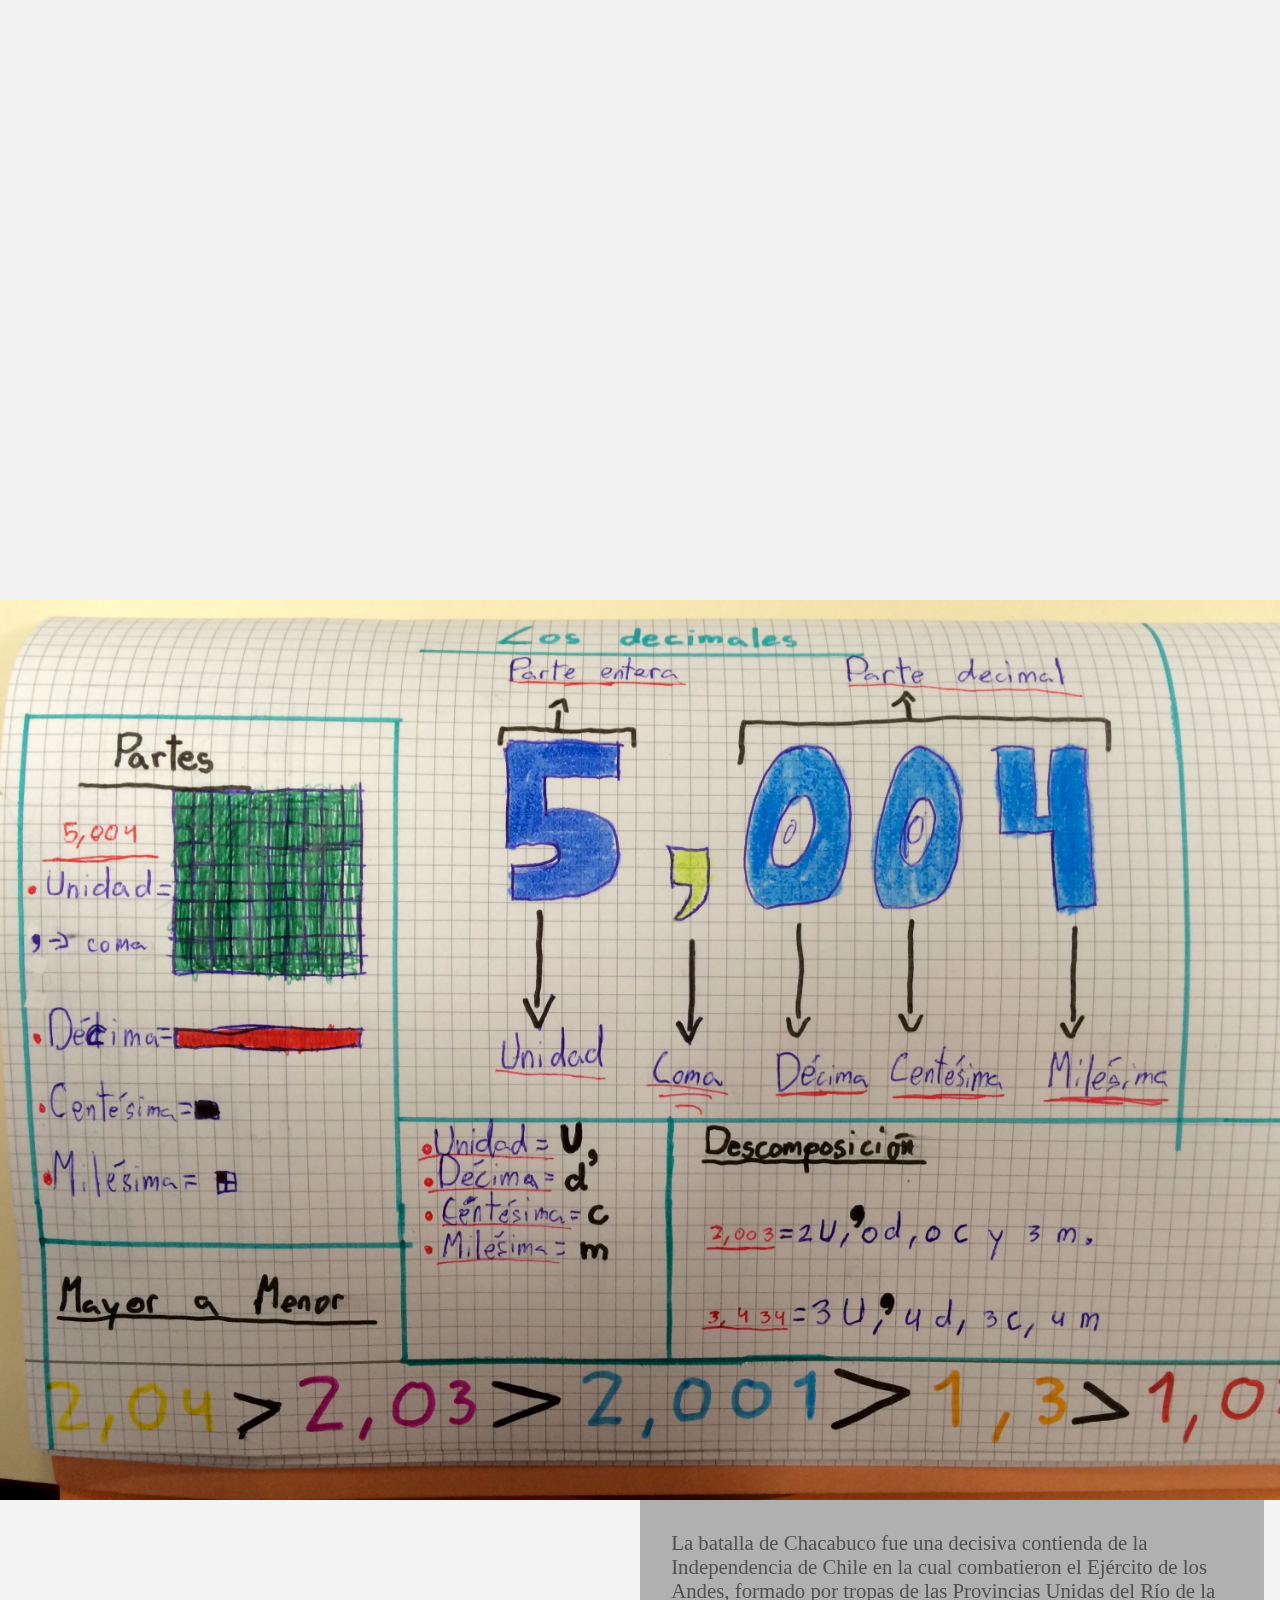
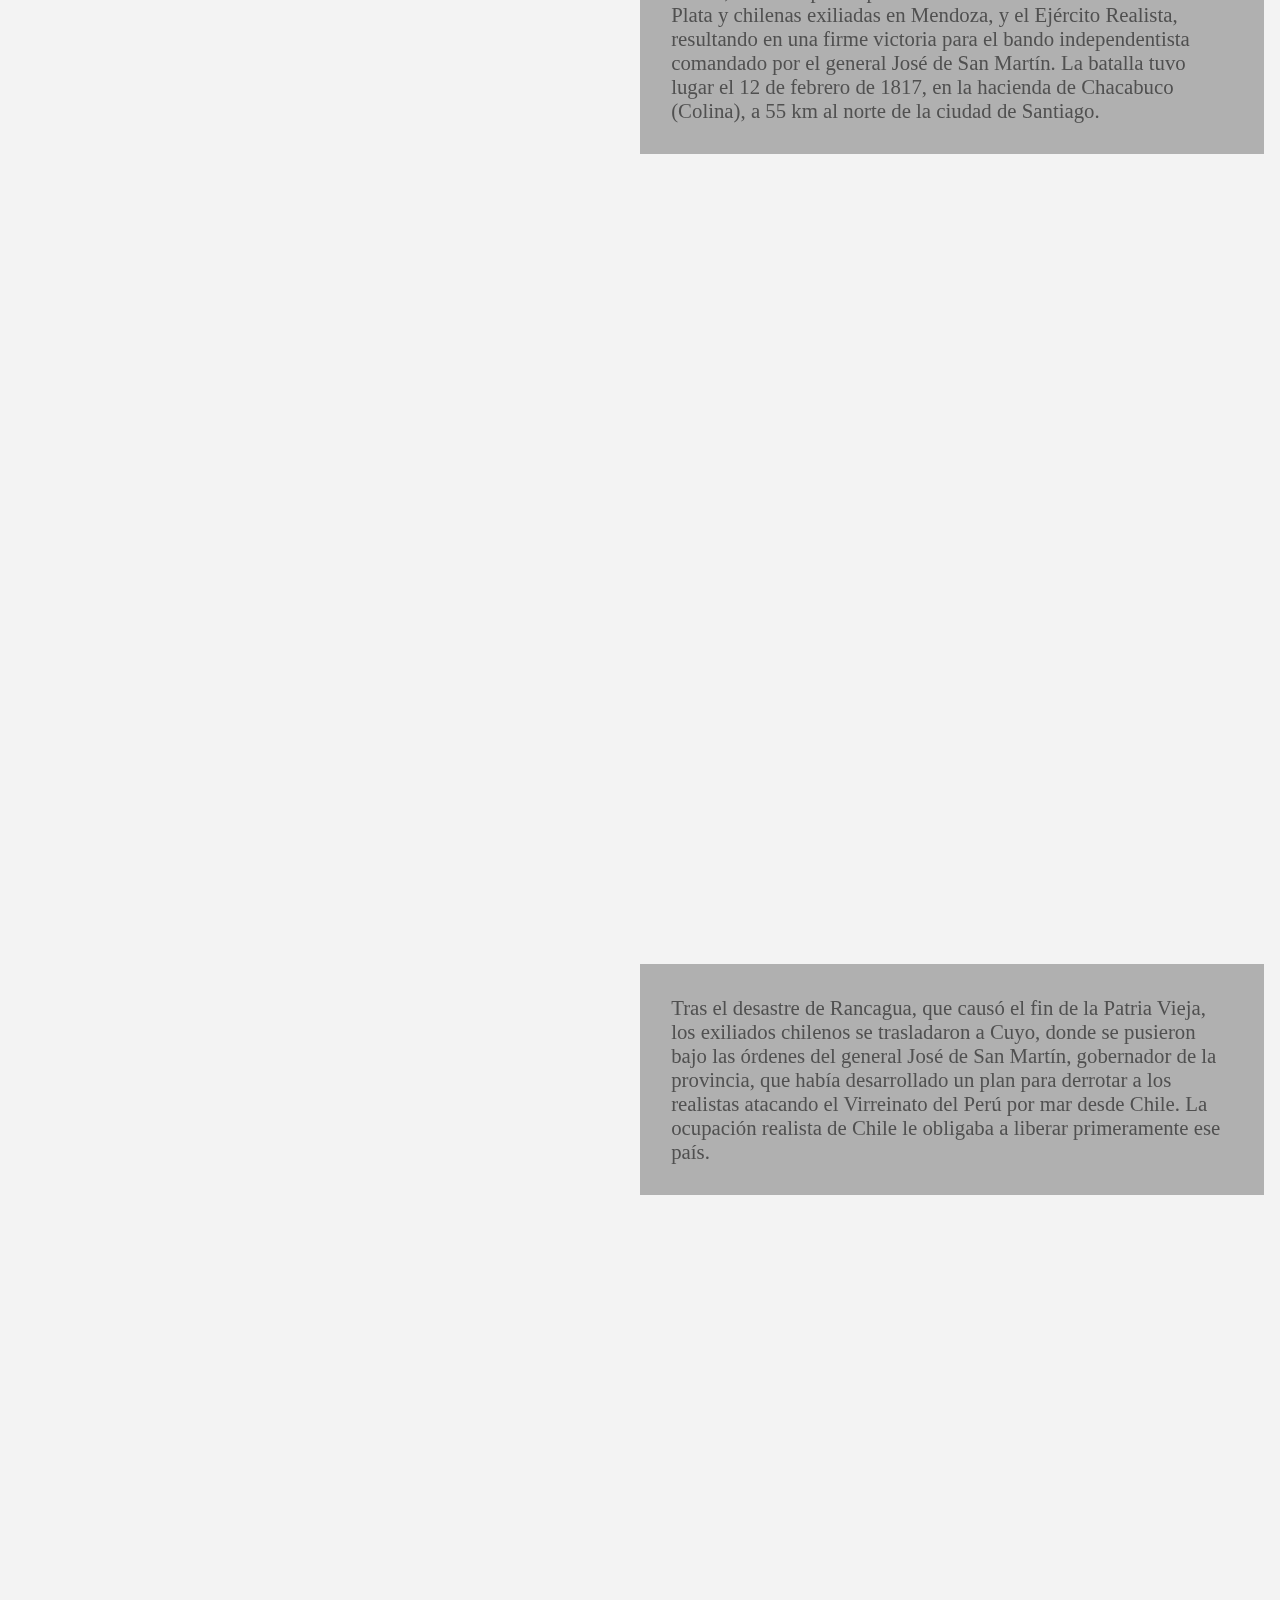
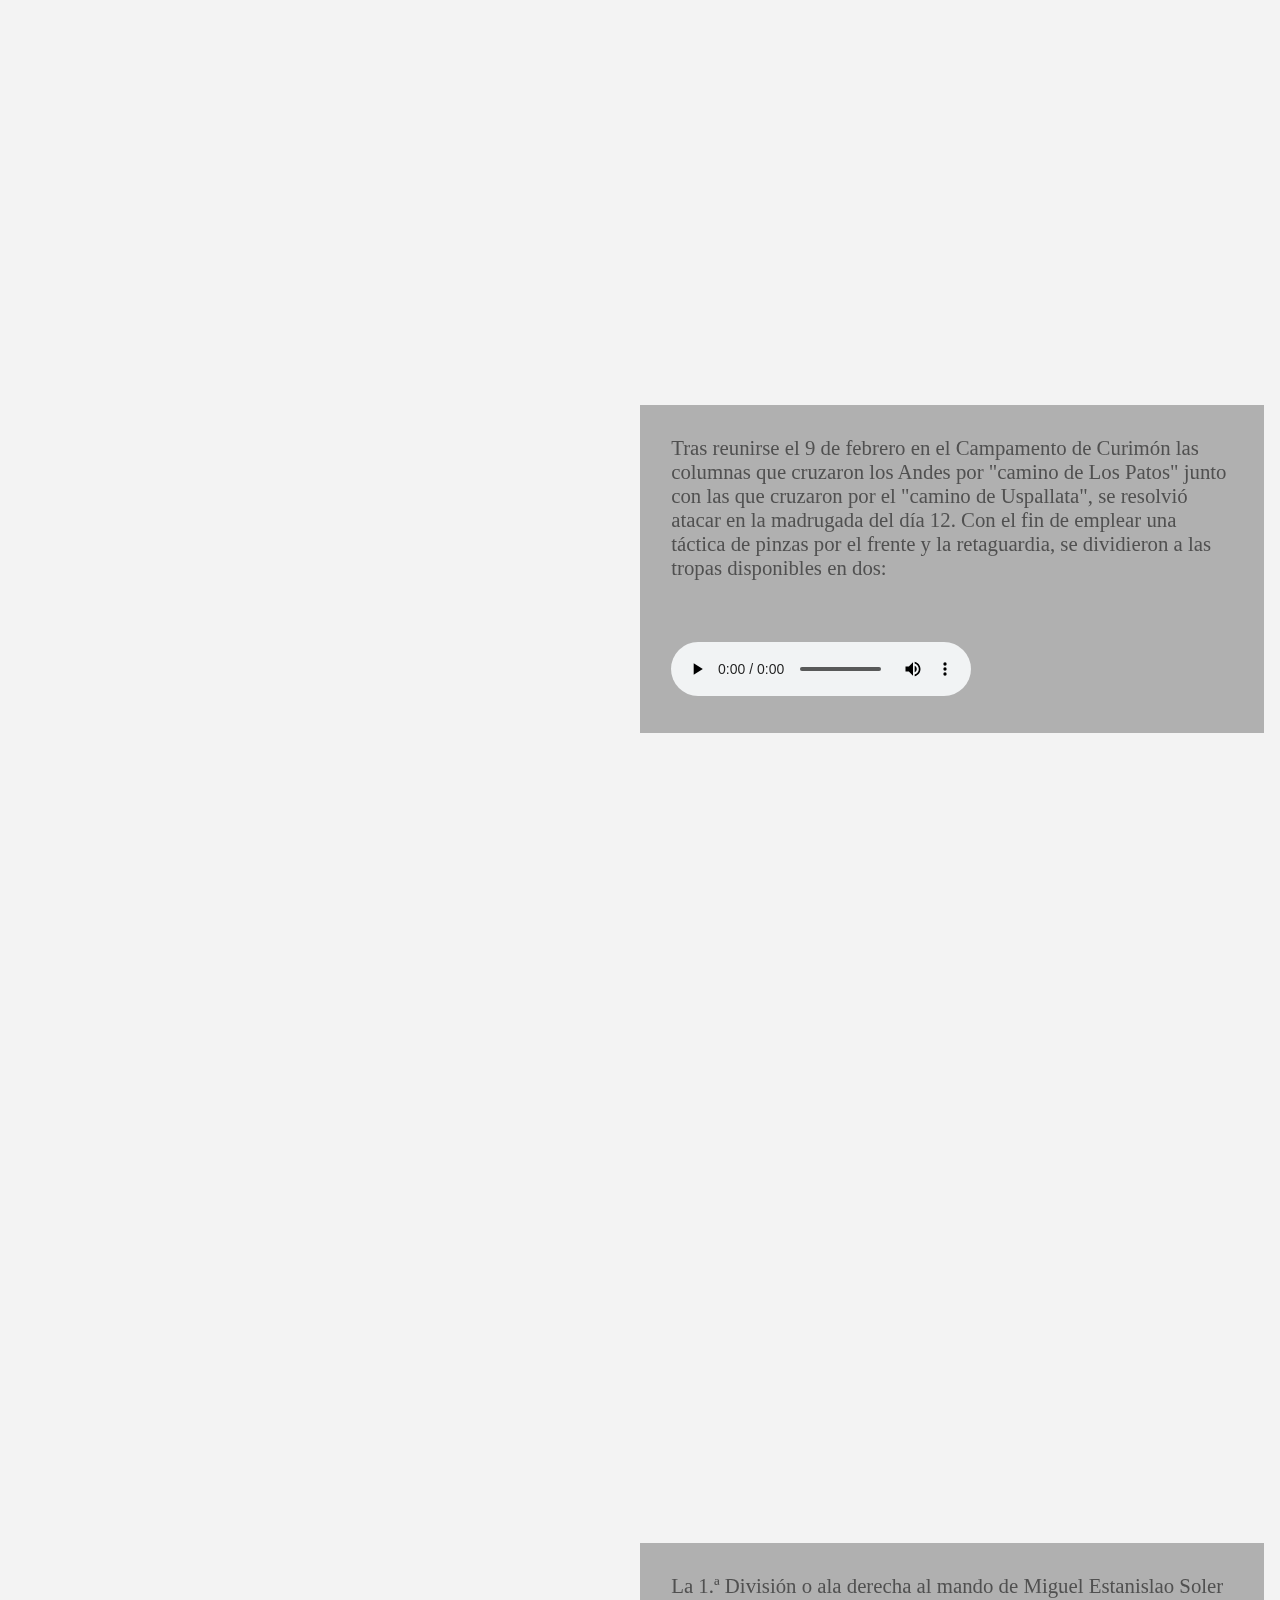
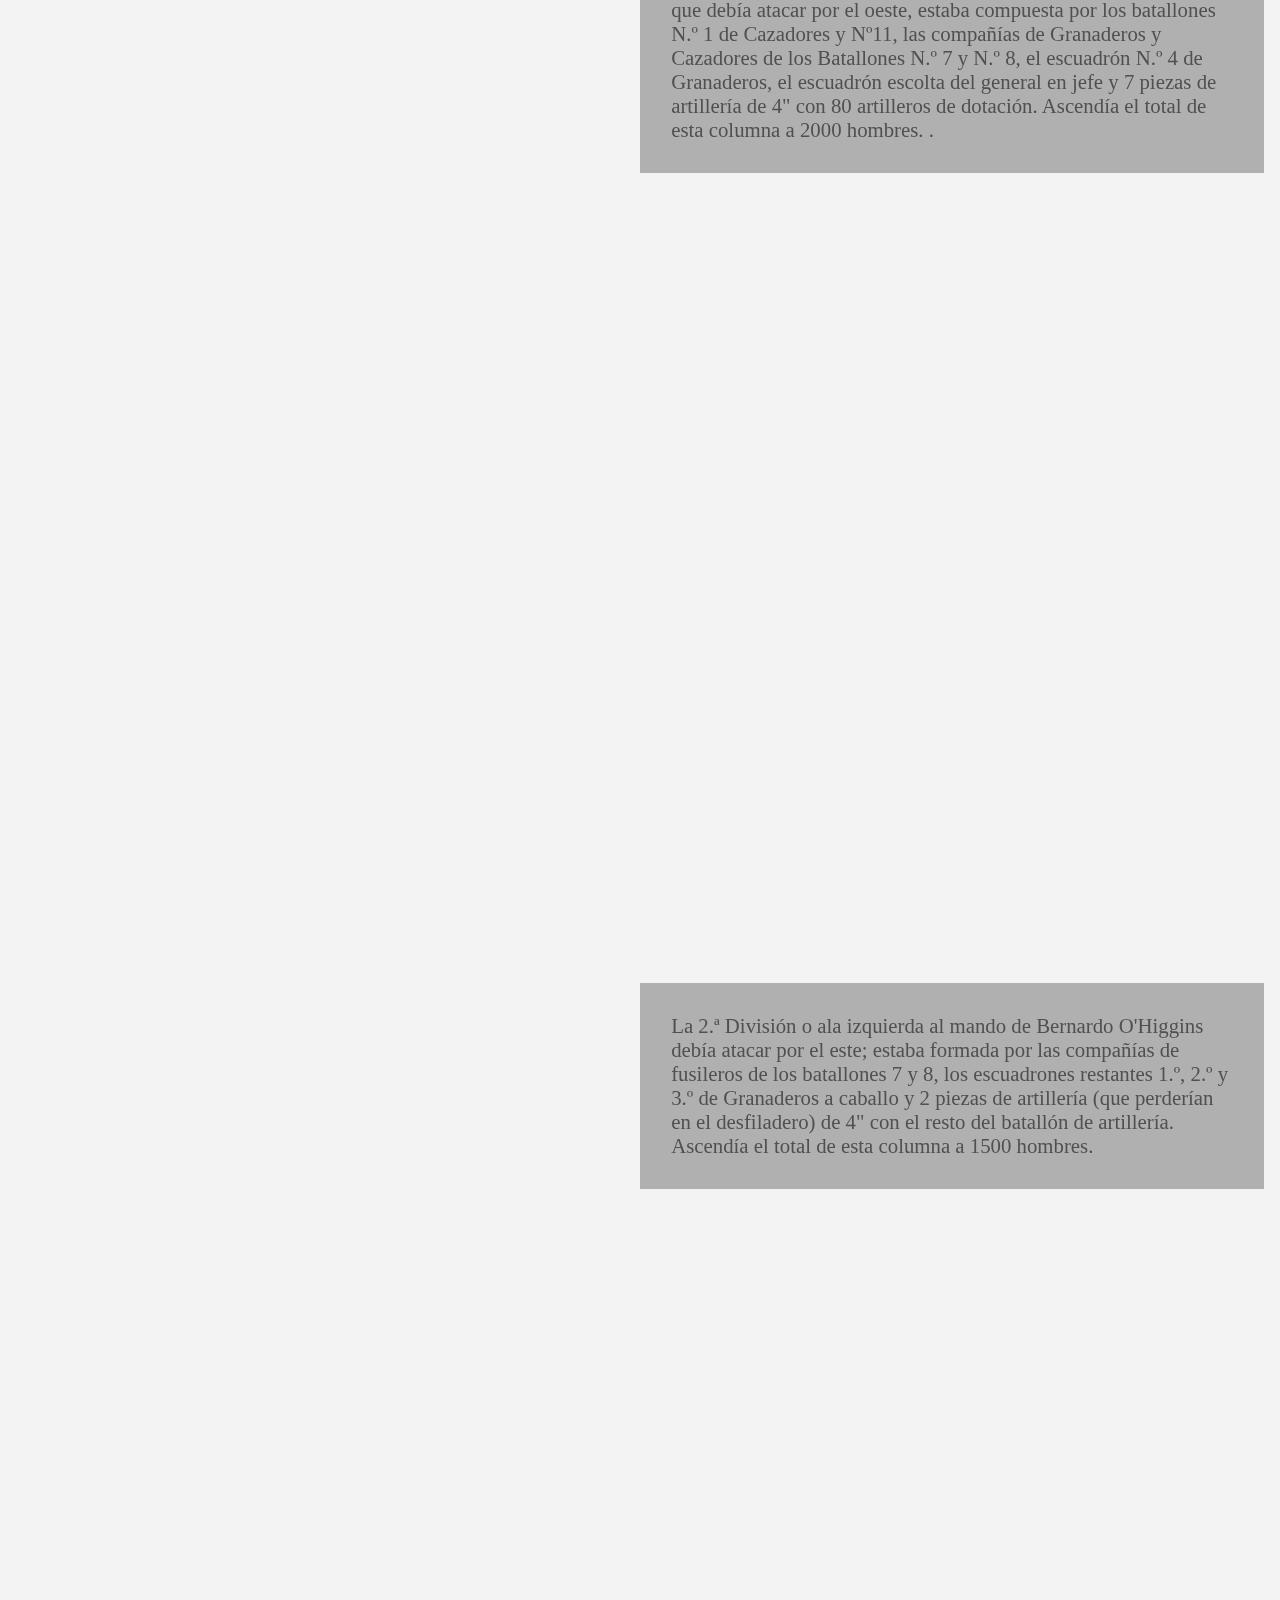
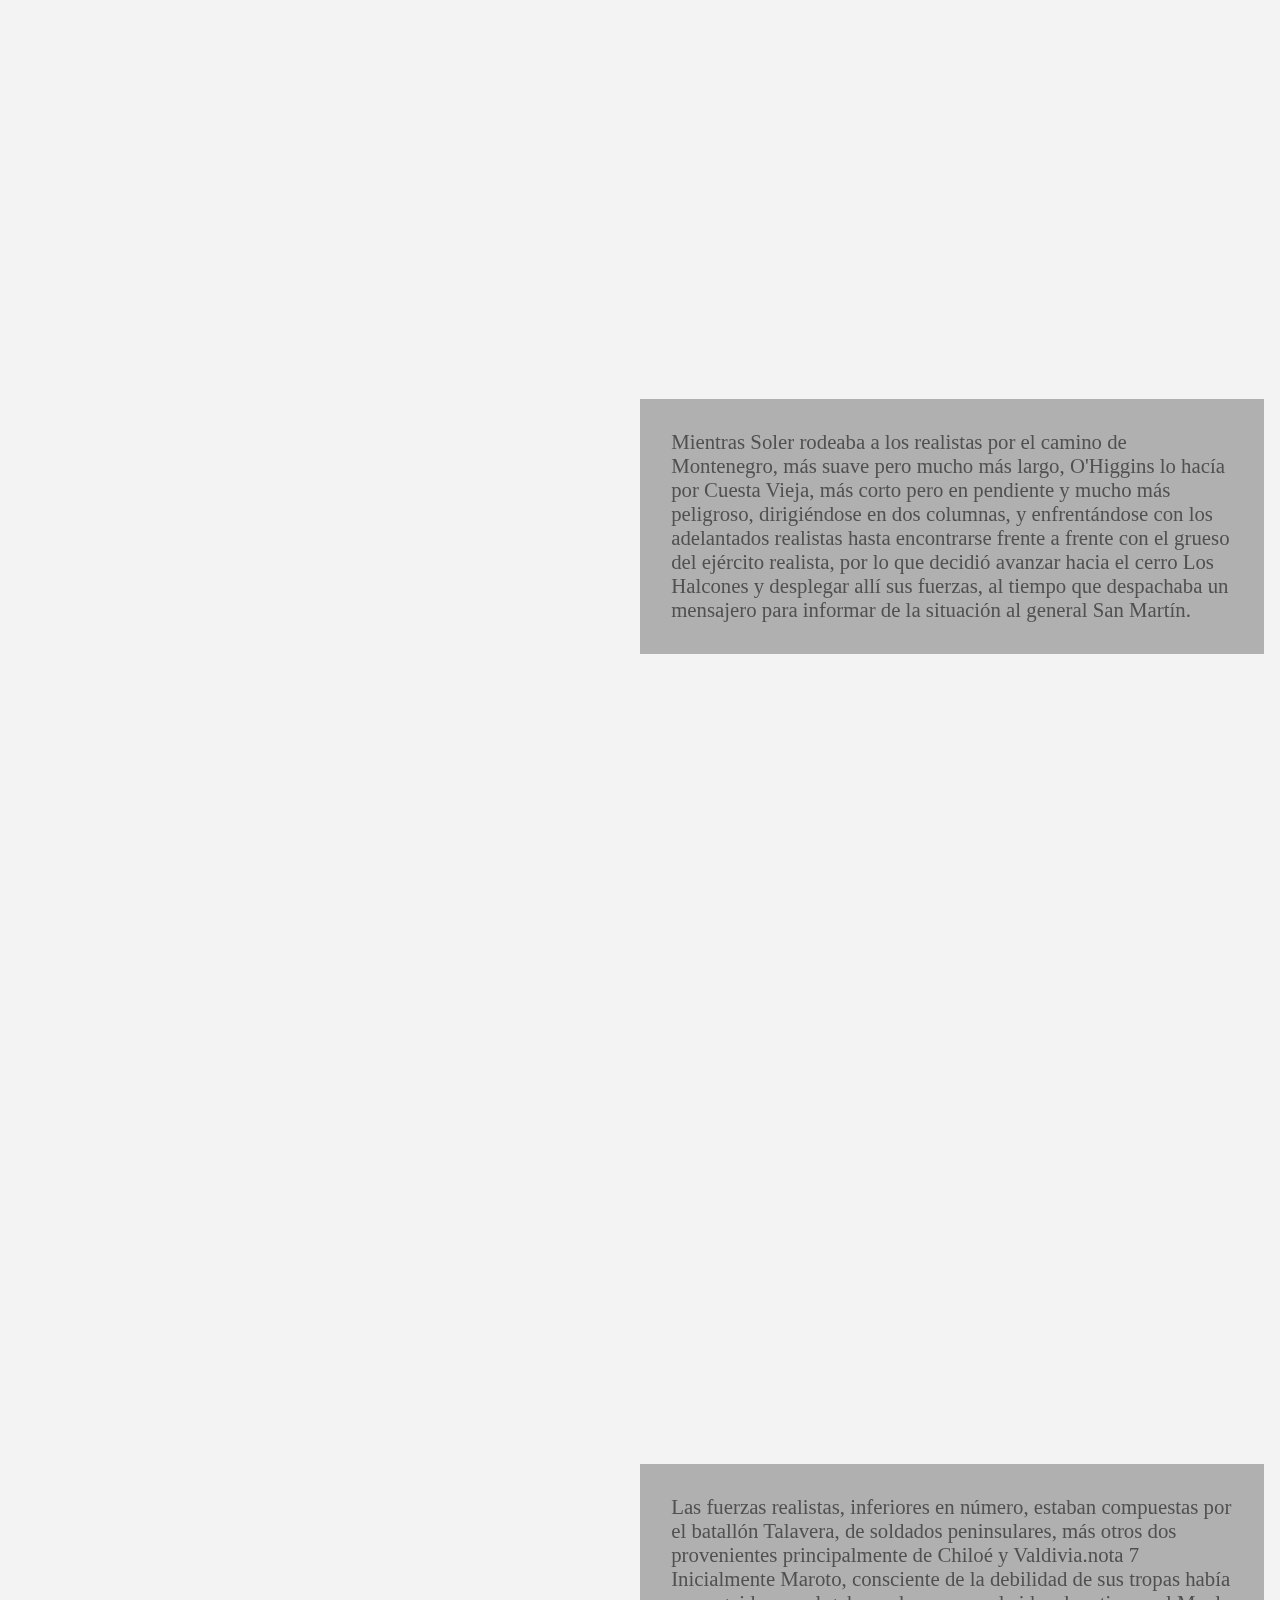
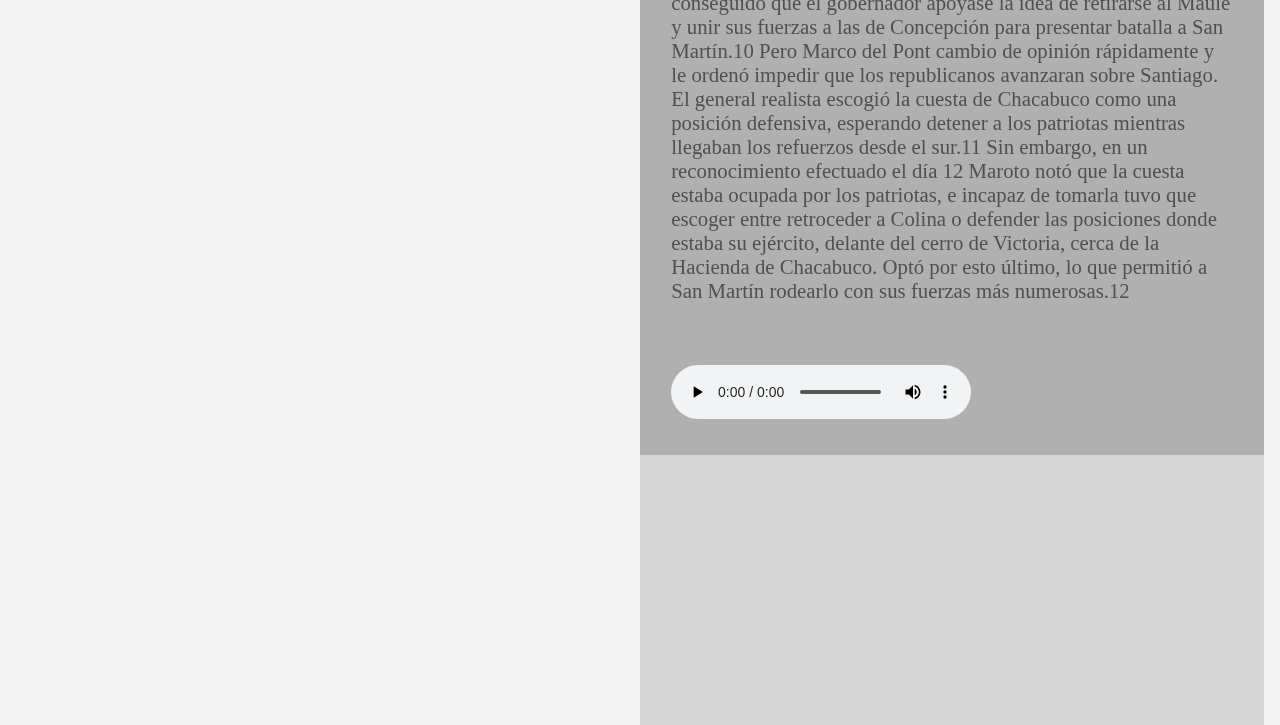
==== commit 5d42b3e9: "Flexbox ok" ====
--- a/index.html
+++ b/index.html
@@ -57,8 +57,9 @@
 <!-- Contenido -->
   <main>
     <section class="vh100 p2 violeta">
+      <h1 class="blanco">Presentación</h1>
+
         <div class="container">
-          <h1 class="blanco">Presentación</h1>
           <p>
           Esta es una pieza…. (conciso, decir: qué es, quién la propone, para quiénes y para qué.)
           </p>
@@ -69,9 +70,10 @@
           Los registros audiovisuales que componen este material están acompañados de una serie de precisiones, comentarios y ampliaciones vinculados tanto con cuestiones conceptuales y procedimentales de la disciplina como con una serie de indicaciones para poder leer en claves pedagógica y didáctica las escenas escolares que aquí se muestran.
           </p>
           <p>
-            <a class="btn-comenzar" href="#portada">Comenzar</a>
-          </p>
-        </div>
+          </p>
+        </div>
+        <a class="btn-comenzar" href="#portada">Comenzar</a>
+
       </section>
 
     <section class="vh100" id="portada">
@@ -94,7 +96,7 @@
         </div>
       </section>
 
-      <section class="vh100 mapa">
+      <section class="vh100">
         <div>
           <svg xmlns="http://www.w3.org/2000/svg" viewBox="0 0 1080 1920" height="80vh" max-height="90vh">
             <defs>
@@ -130,7 +132,6 @@
           <p>
             “No es el mismo dibujo, pero sí el mismo número”.
           </p>
-          <img class="hover" src="assets/diagrama.svg" alt="">
          
         </div>
       </section>
--- a/styles.css
+++ b/styles.css
@@ -12,6 +12,8 @@
     scroll-behavior: smooth;
   }
 
+/* AVISO ROTACION PANTALLA */
+
   #aviso-giro {
     height: 100vh;
   }
@@ -28,9 +30,19 @@
     }
   }
 
-/* boton de apertura */
+  .m2 {
+    margin: 2em;
+  }
+  
+  .p2 {
+    padding: 2em;
+  }
+  
+
+/* MENU */
 
 .menu {
+  z-index: 2;
   position: fixed;
   top: 20px;
   left: 20px;
@@ -40,7 +52,7 @@
 }
 
 .menu:hover {
-  background-color: #ee7a54;
+  background-color: var(--violeta);
 }
 
 /* estilos del menu lateral de indice */
@@ -49,10 +61,10 @@
   height: 100%; 
   width: 0; /* 0 width - cambiar el ancho abierto en scripts.js */
   position: fixed;
-  z-index: 1;
+  z-index: 2;
   top: 0;
   left: 0;
-  background-color: #f0f0f0;
+  background-color: var(--gris);
   overflow-x: hidden;
   padding-top: 40px;
   transition: 0.5s;
@@ -62,13 +74,13 @@
   padding: 2px 2px 2px 20px;
   text-decoration: none;
   font-size: 1em;
-  color: #101046;
+  color: var(--violeta);
   display: block;
   transition: 0.3s;
 }
 
 .sidenav a:hover {
-  color: #ee7a54;
+  color: var(--rosa);
 }
 
 .sidenav .closebtn {
@@ -90,20 +102,7 @@
   .sidenav {padding-top: 15px;}
 }
 
-html {
-  font-size: 1.3em;
-}
-
-
-h1 {
-  font-family: 'sauna-new';
-  font-weight: 900;
-  font-size: 3em;
-}
-
-p {
-  font-size: 1.2em;
-}
+/* INTRO */
 
 .btn-comenzar {
   background-color: var(--rosa);
@@ -111,7 +110,6 @@
   border: 0px solid;
   border-radius: 15px;
   padding: 0.4em 3em;
-  line-height: 4em;
   text-align: center;
   text-decoration: none;
   align-self: center;
@@ -124,6 +122,73 @@
   color: var(--violeta);
 }
 
+
+/* PORTADA VIDEO */
+
+
+  /* VIDEO CONTAINER */
+
+  .video-container {
+    height: 100%;
+    width: 100%;
+    position: relative;
+    margin: 0;
+    padding: 0;
+    width: 100vw;
+    height: 100vh;
+    display: flex;
+    align-items: center;
+    justify-content: center;
+    flex-direction: column;
+}
+
+  .video-container video {
+    width: 100%;
+    height: 100%;
+    position: absolute;
+    object-fit: cover;
+    z-index: 0;
+  }
+
+  .video-container .caption {
+    height: 100dvh;
+    width: 100vw;
+    line-height: 2em;
+    z-index: 1;
+    color: #ede8e8;
+    background: #301647c9;
+    display: flex;
+    align-items: center;
+    justify-content: center;
+    flex-direction: column;
+  }
+
+  .video-container .caja-texto {
+    z-index: 1;
+    text-align: center;
+  }
+
+/* REGLAS GENERALES */
+
+
+html {
+  font-size: 1.3em;
+}
+
+
+
+h1 {
+  font-family: 'sauna-new';
+  font-weight: 900;
+  font-size: 3em;
+}
+
+p {
+  font-size: 1.2em;
+}
+
+
+
 .gris {
   background-color: var(--gris);
 }
@@ -133,14 +198,22 @@
 }
 
 .vh100 {
-    height: 100vh;
-    height: 100dvh;
-    width: 100%;
+  margin: 0;
+  padding: 0;
+  width: 100vw;
+  height: 100vh;
+  display: flex;
+  align-items: center;
+  justify-content: center;
+  flex-direction: column;
+  position: relative;
 }
 
 .container {
-  width: 80vw;
-  margin: auto;
+  max-width: 600px;
+  min-width: 50vw;
+  padding: 0;
+  margin: 0 auto;
 }
 
 
@@ -179,7 +252,17 @@
  transform: scale(1.2);
 }
 
-/*RESALTADOS*/
+
+
+
+
+
+
+
+
+
+
+  /*RESALTADOS*/
 
 .highlight {
   display: inline-block;
@@ -235,115 +318,4 @@
       #afd7ff00 98%
     ),
     linear-gradient(182deg, #afd7ff00, #afd7ff4d 8%, #afd7ff00 15%);
-}
-
-
-
-.mapa {
-    background-color: var(--gris);
-    display: flex;
-    align-items: center;
-    justify-content: center;
-}
-
-.flex-centrado {
-    display: flex;
-    align-items: center;
-    justify-content: center;
-}
-
-.m2 {
-  margin: 2em;
-}
-
-.p2 {
-  padding: 2em;
-}
-
-
-  /* VIDEO CONTAINER */
-
-.video-container {
-    height: 100%;
-    width: 100%;
-    position: relative;
-}
-
-.video-container video {
-  width: 100%;
-  height: 100%;
-  position: absolute;
-  object-fit: cover;
-  z-index: 0;
-}
-
-/* Just styling the content of the div, the *magic* in the previous rules */
-.video-container .caption {
-  height: 100dvh;
-  color: #f1f1f1;
-  line-height: 2em;
-  padding: 0dvh;
-  z-index: 1;
-  position: relative;
-  color: #ede8e8;
-  padding: 10px;
-  background: #301647c9;
-}
-
-.video-container .caja-texto {
-  position: relative;
-  z-index: 1;
-  width: 100cqw;
-  top: 50dvh;
-  -ms-transform: translateY(-50%);
-  transform: translateY(-50%);
-  text-align: center;
-}
-
-
-.video-container .caja-texto p, h1 {
-  line-height: 2em;
-  margin-bottom: 1em;
-  z-index: 1;
-}
-  /* Add some content at the bottom of the video/page */
-  .content {
-    position: relative;
-    right: 0;
-    top: 0;
-    z-index: 1;
-    height: 100dvh;
-    width: 80%;
-    background: linear-gradient(to right, #000000dd, #00000000);
-    color: #f1f1f1;
-    line-height: 2em;
-    padding: 0dvh 10dvw;
-  }
-
-  
-  
-  /* Style the button used to pause/play the video */
-  #myBtn {
-    width: 200px;
-    font-size: 18px;
-    padding: 10px;
-    border: none;
-    border-radius: 15px;
-    background: #000;
-    color: #fff;
-    cursor: pointer;
-    opacity: 40%;
-    position: relative;
-    top: 90%;
-    left: 90%;
-    transform: translateX(-50%);
-  }
-  
-  #myBtn:hover {
-    background: #ddd;
-    color: black;
-  }
-
-
-
-  +}